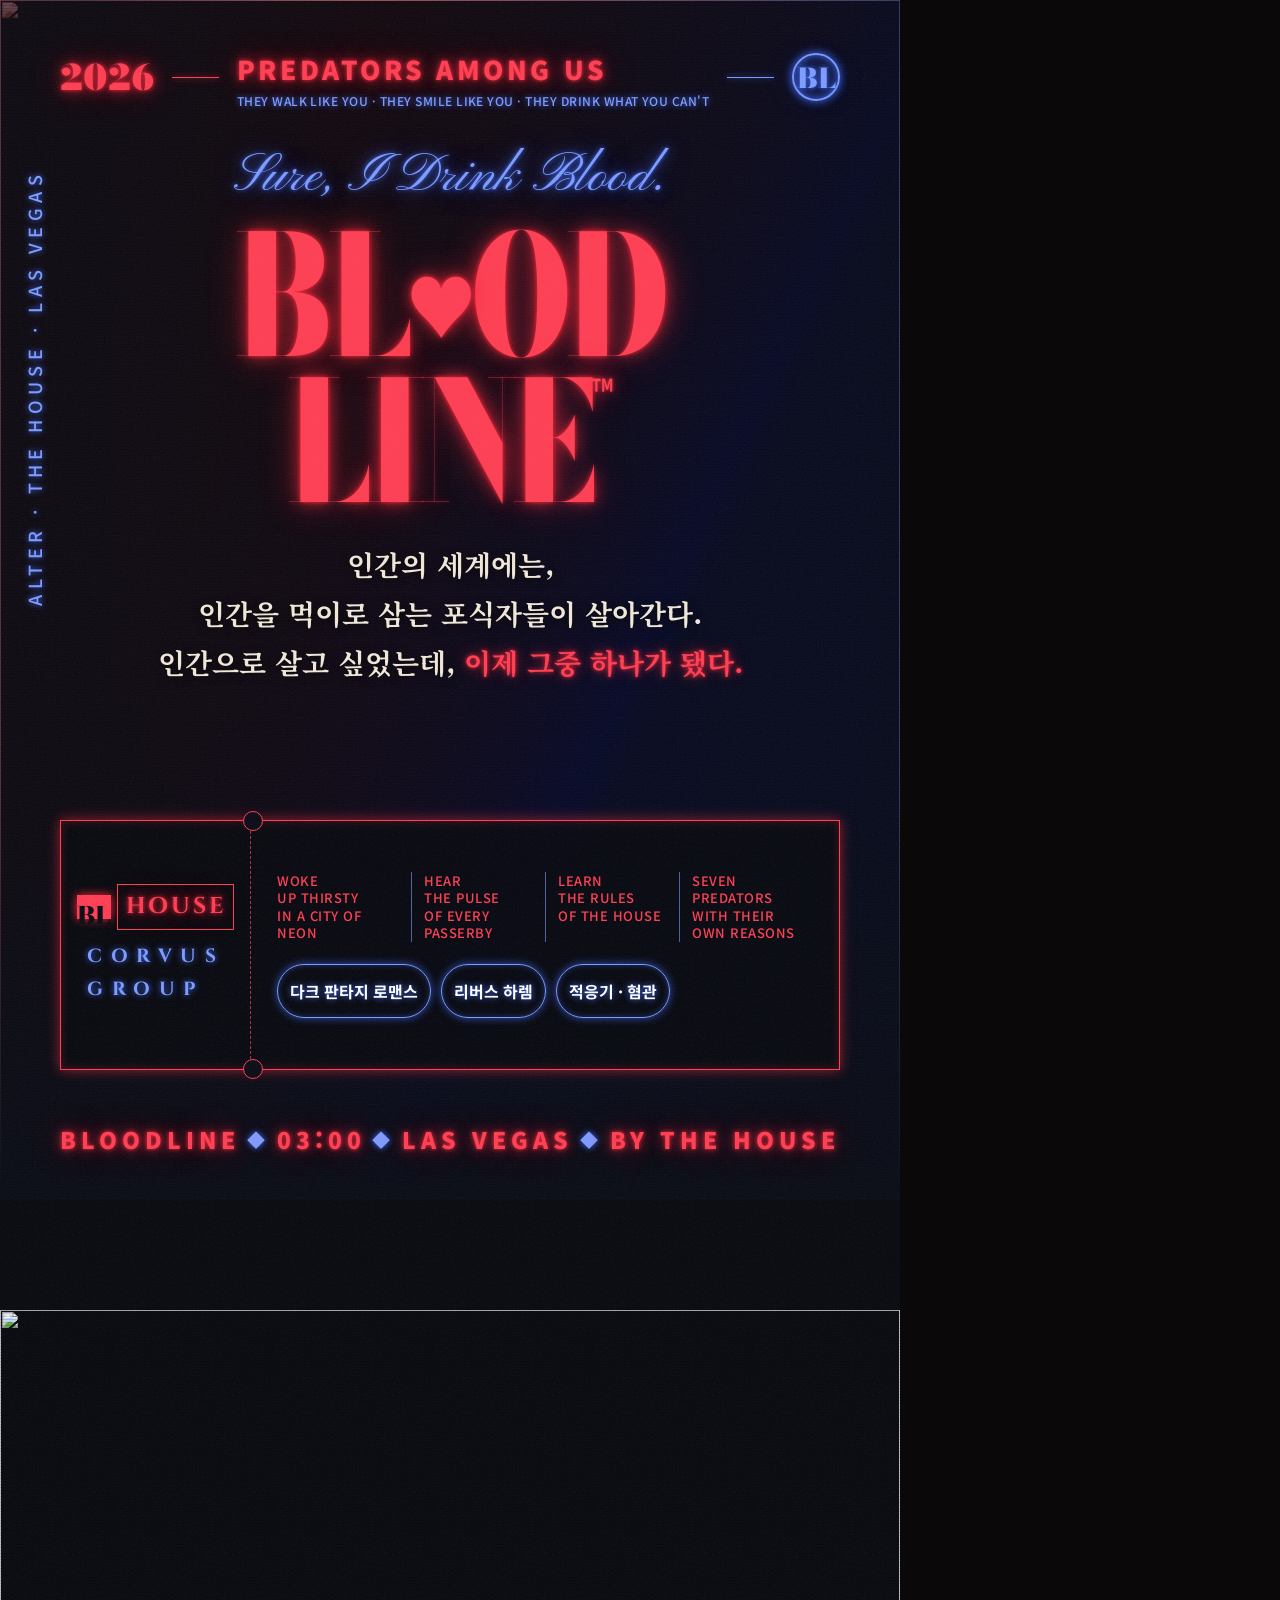
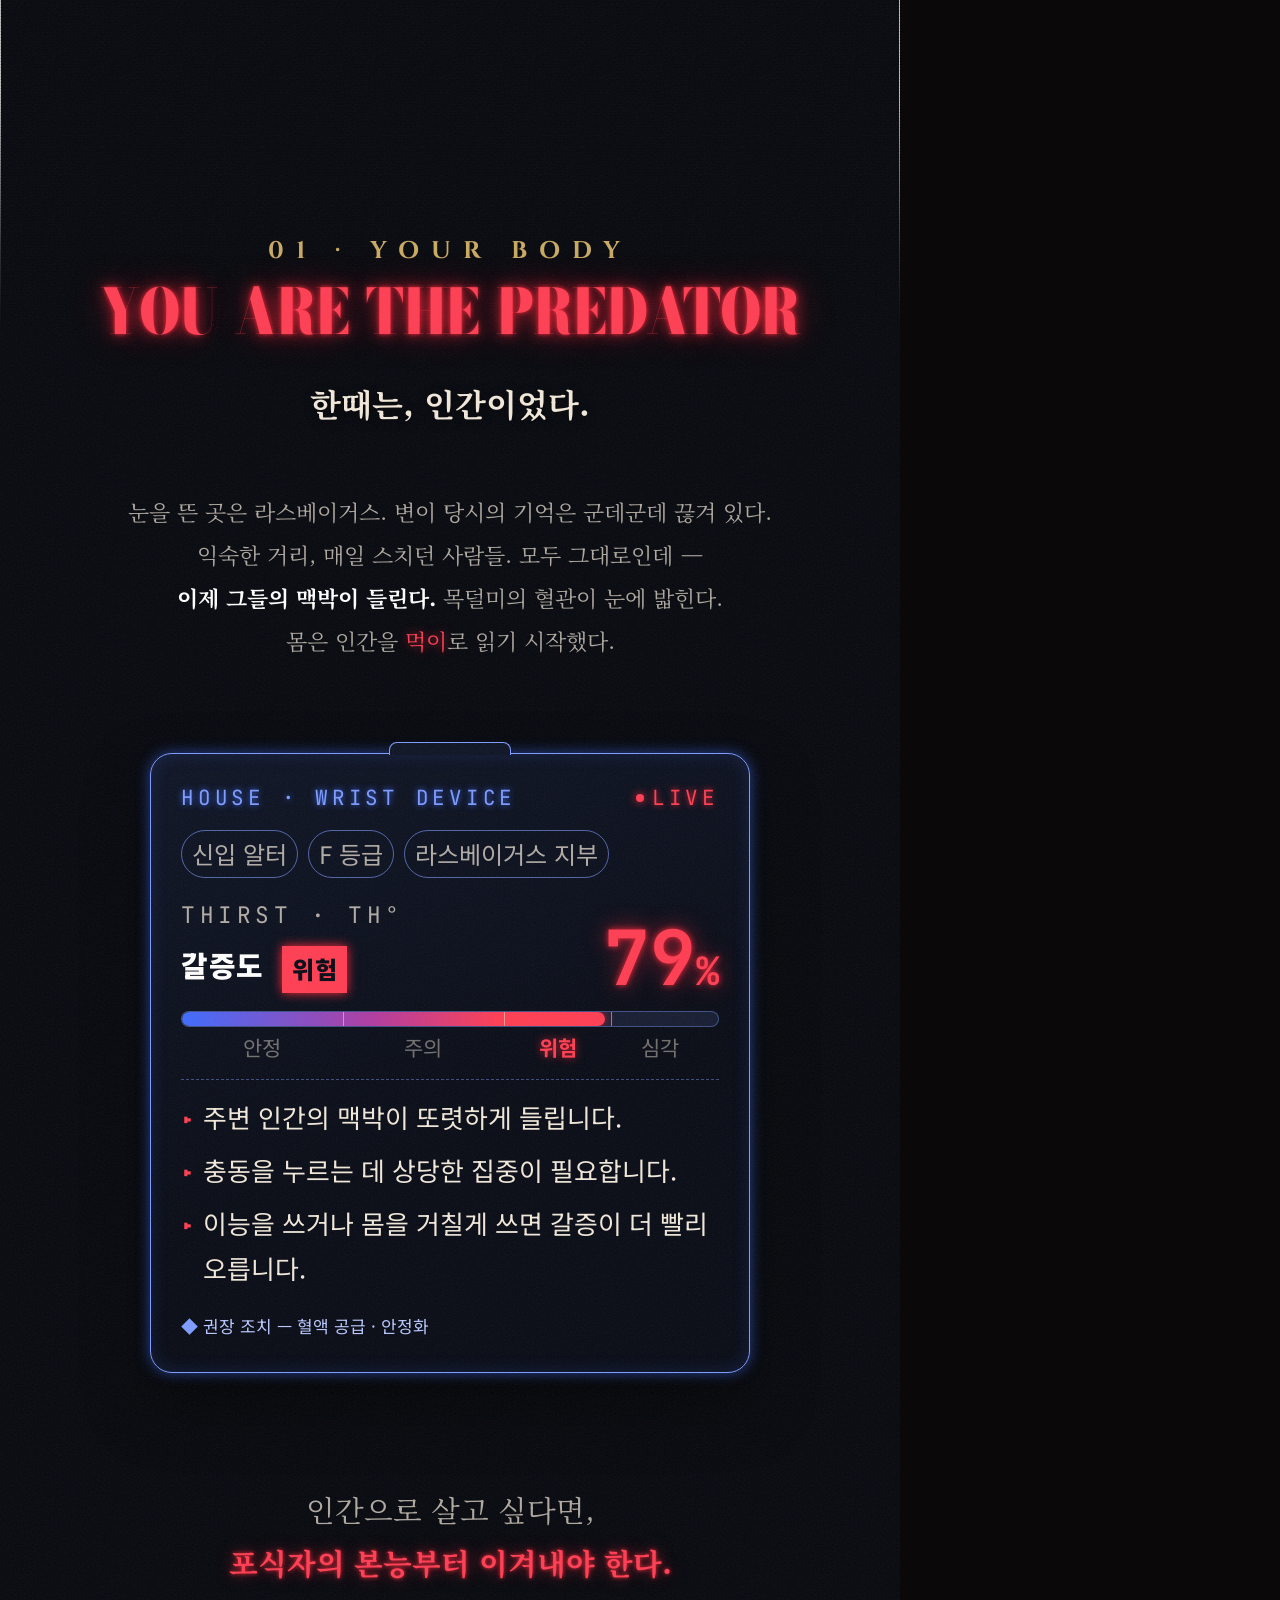
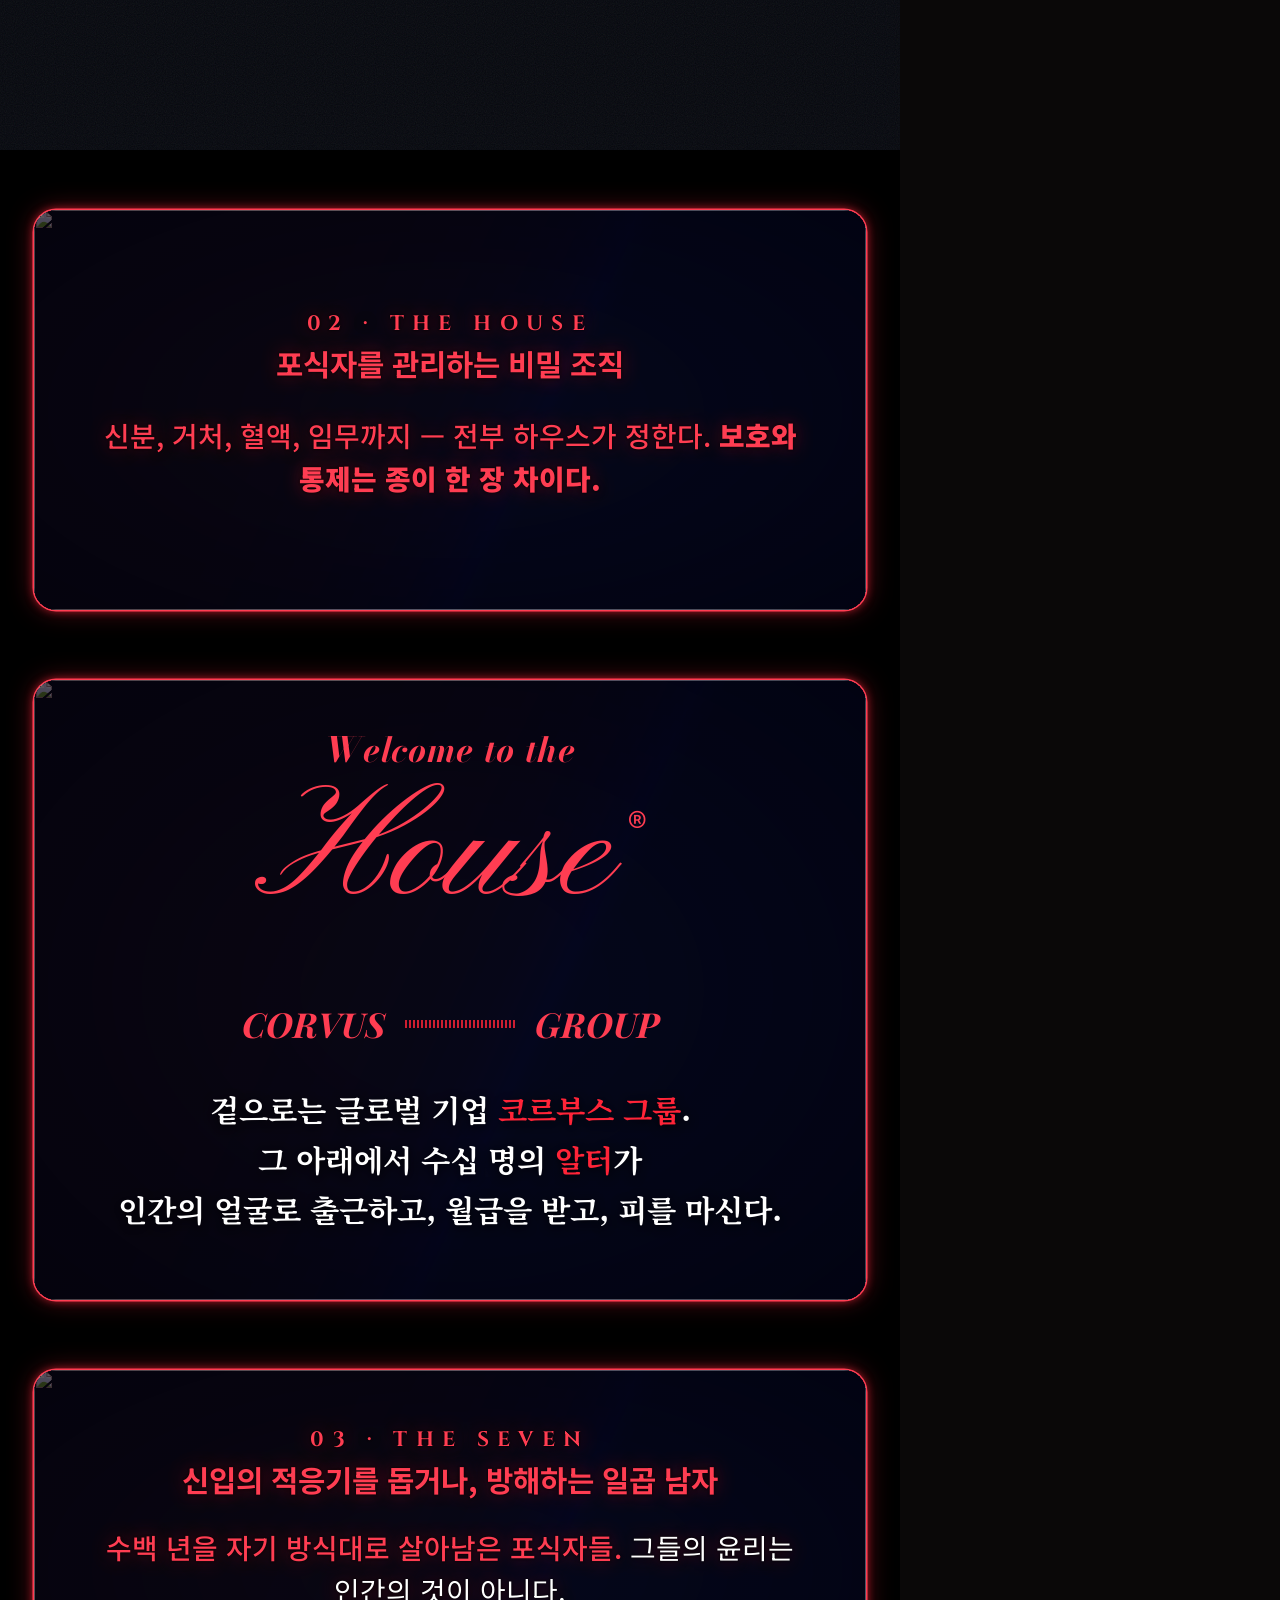
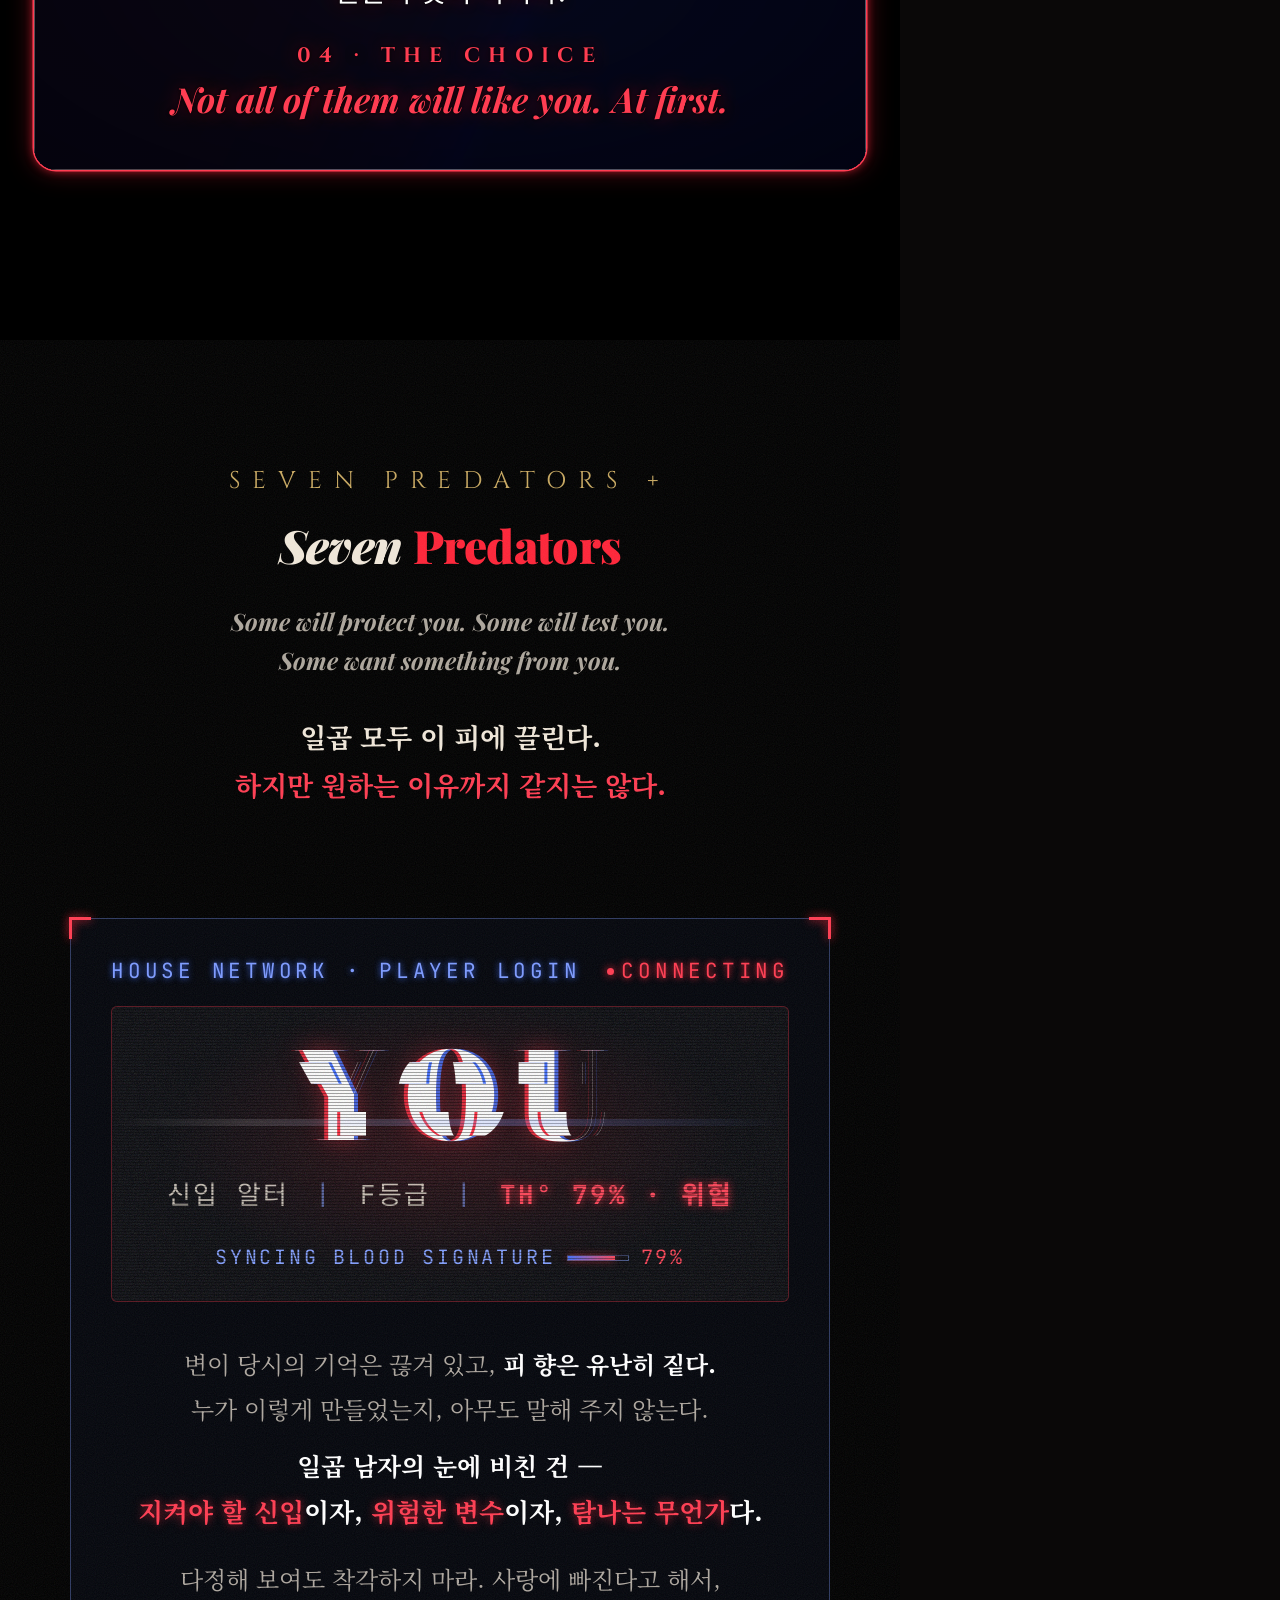
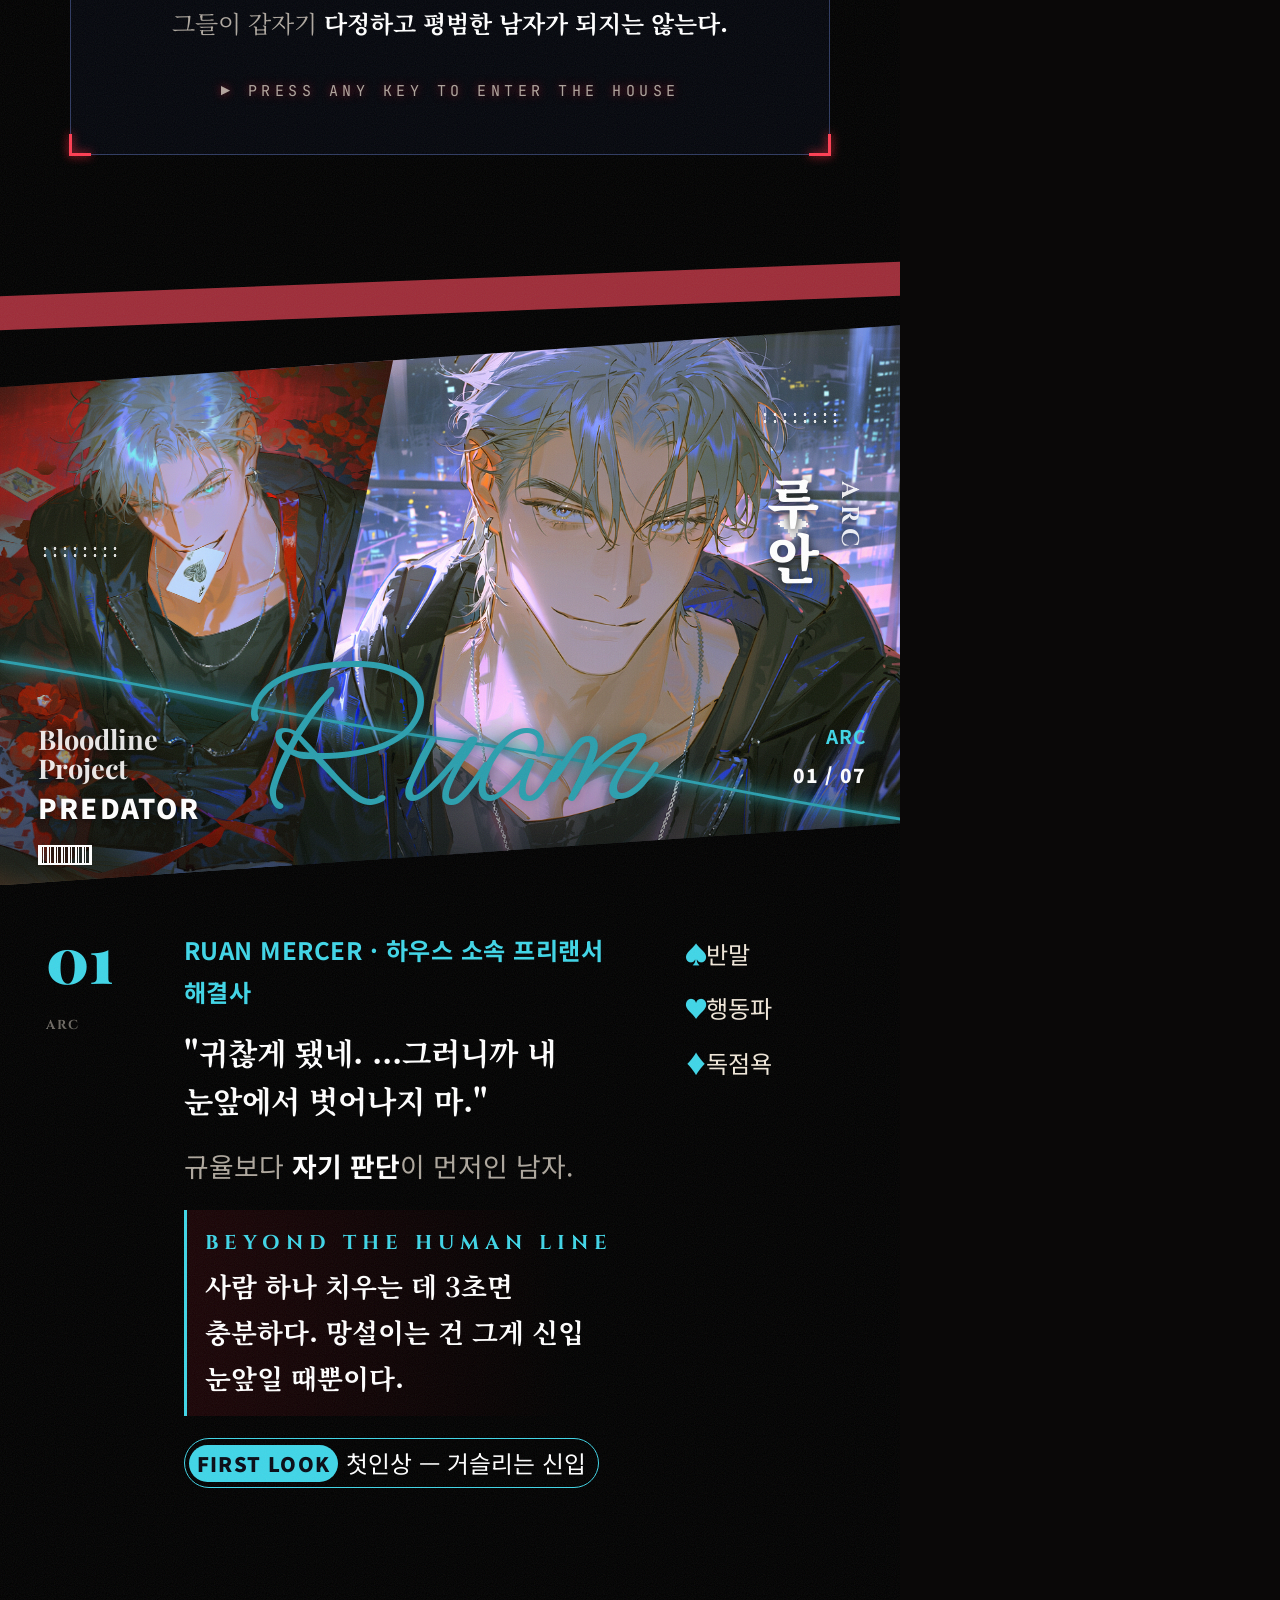
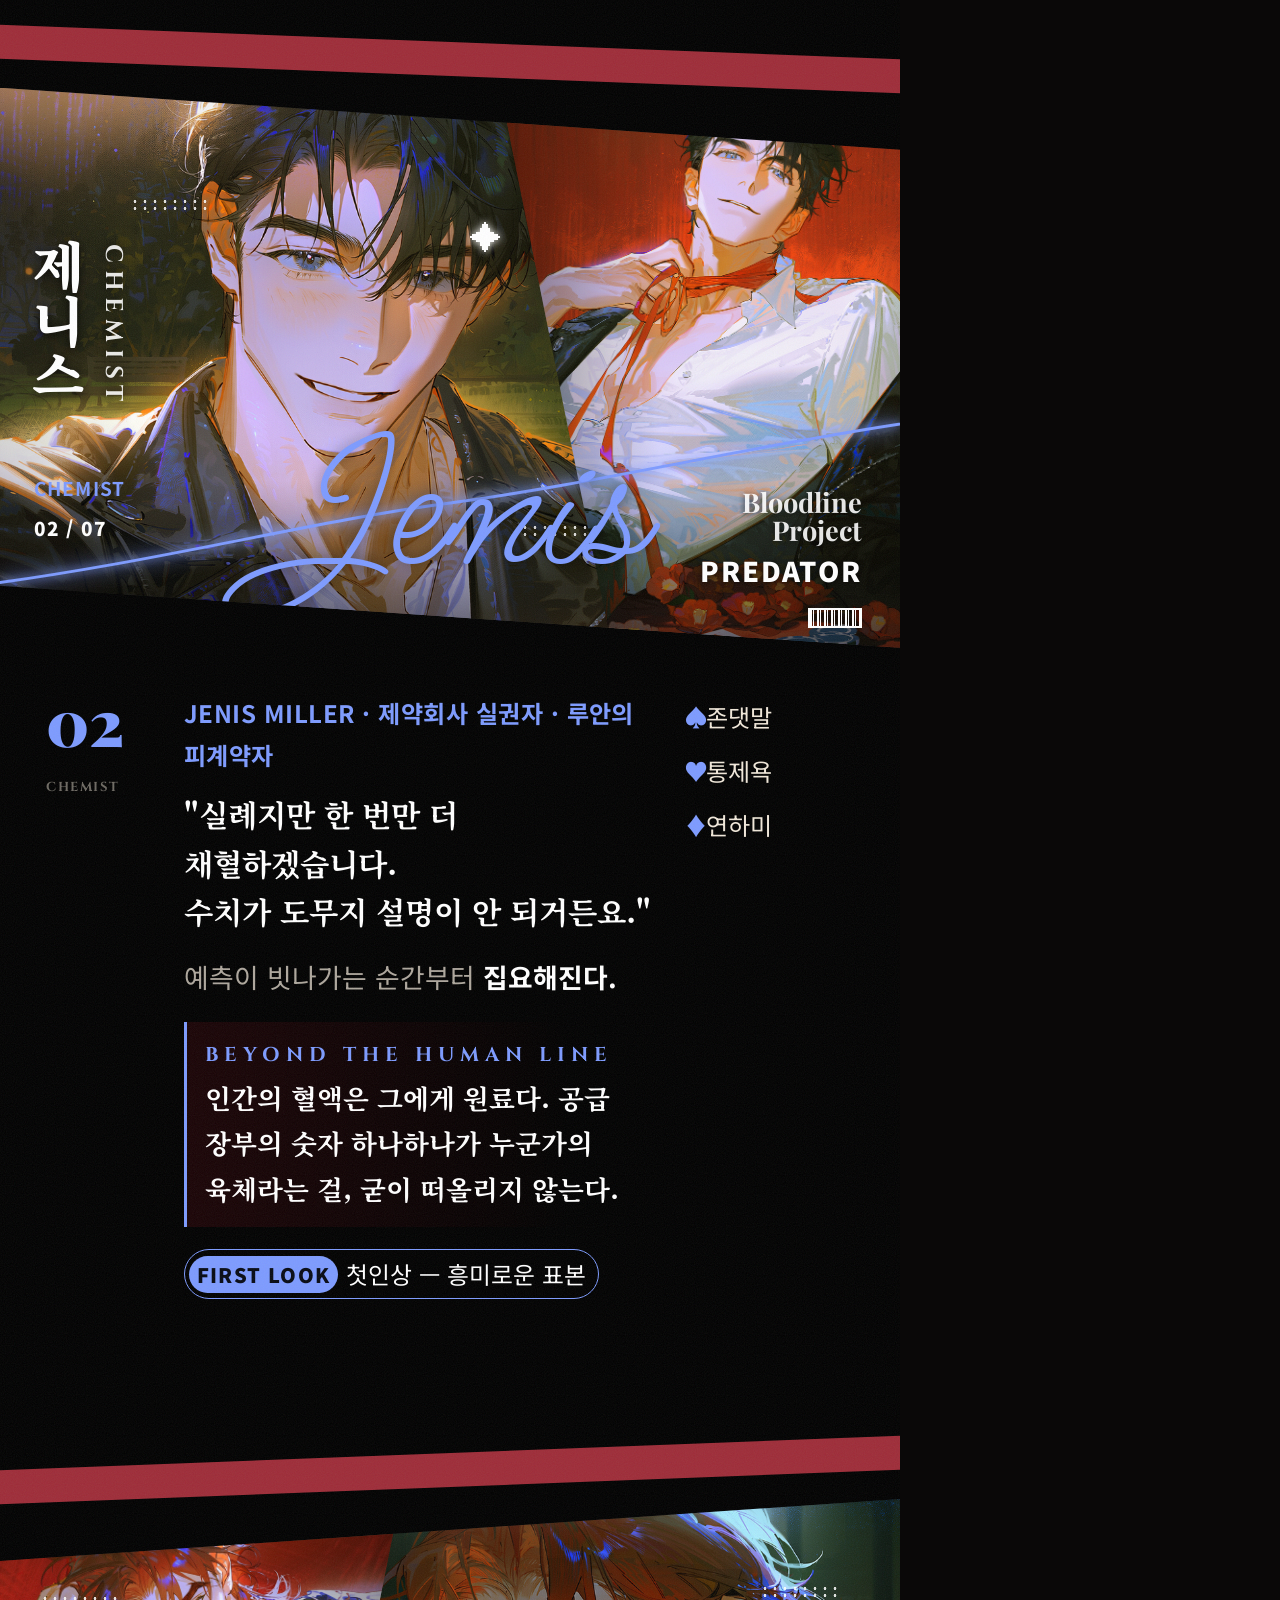
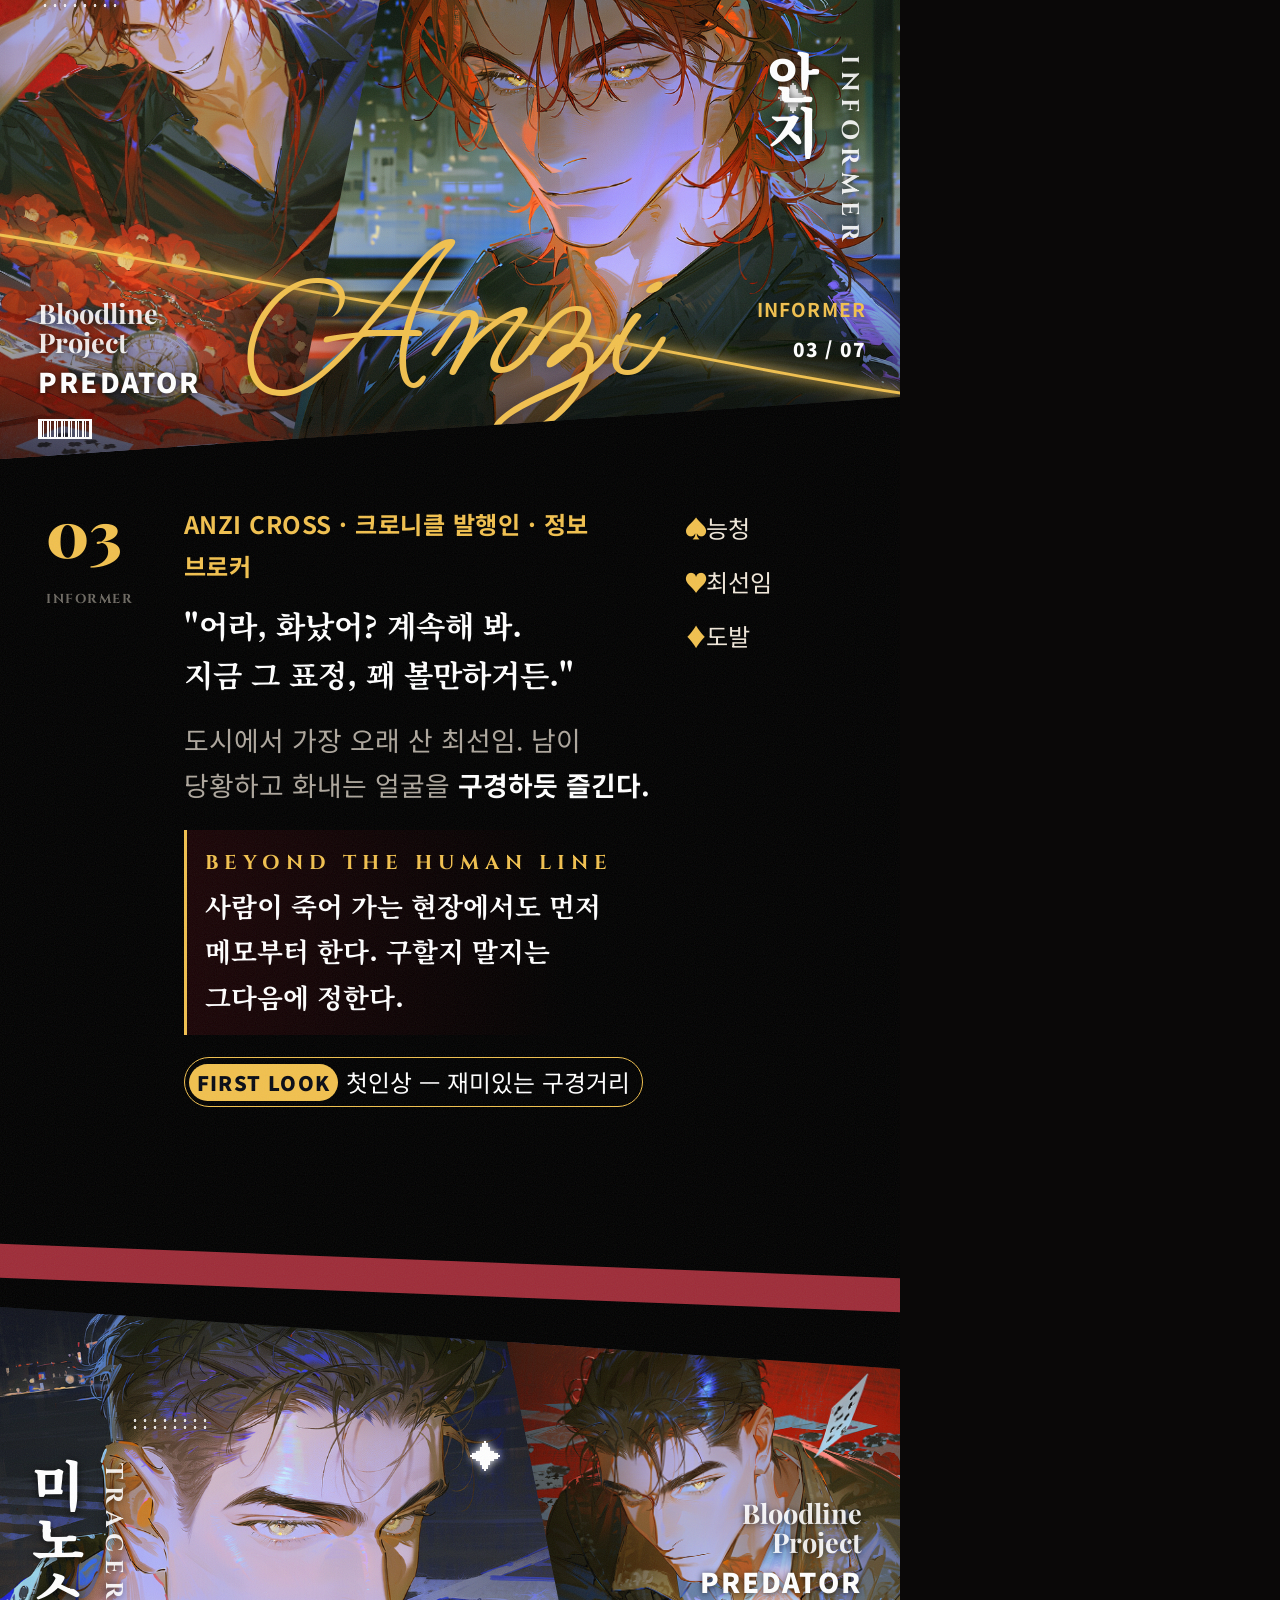
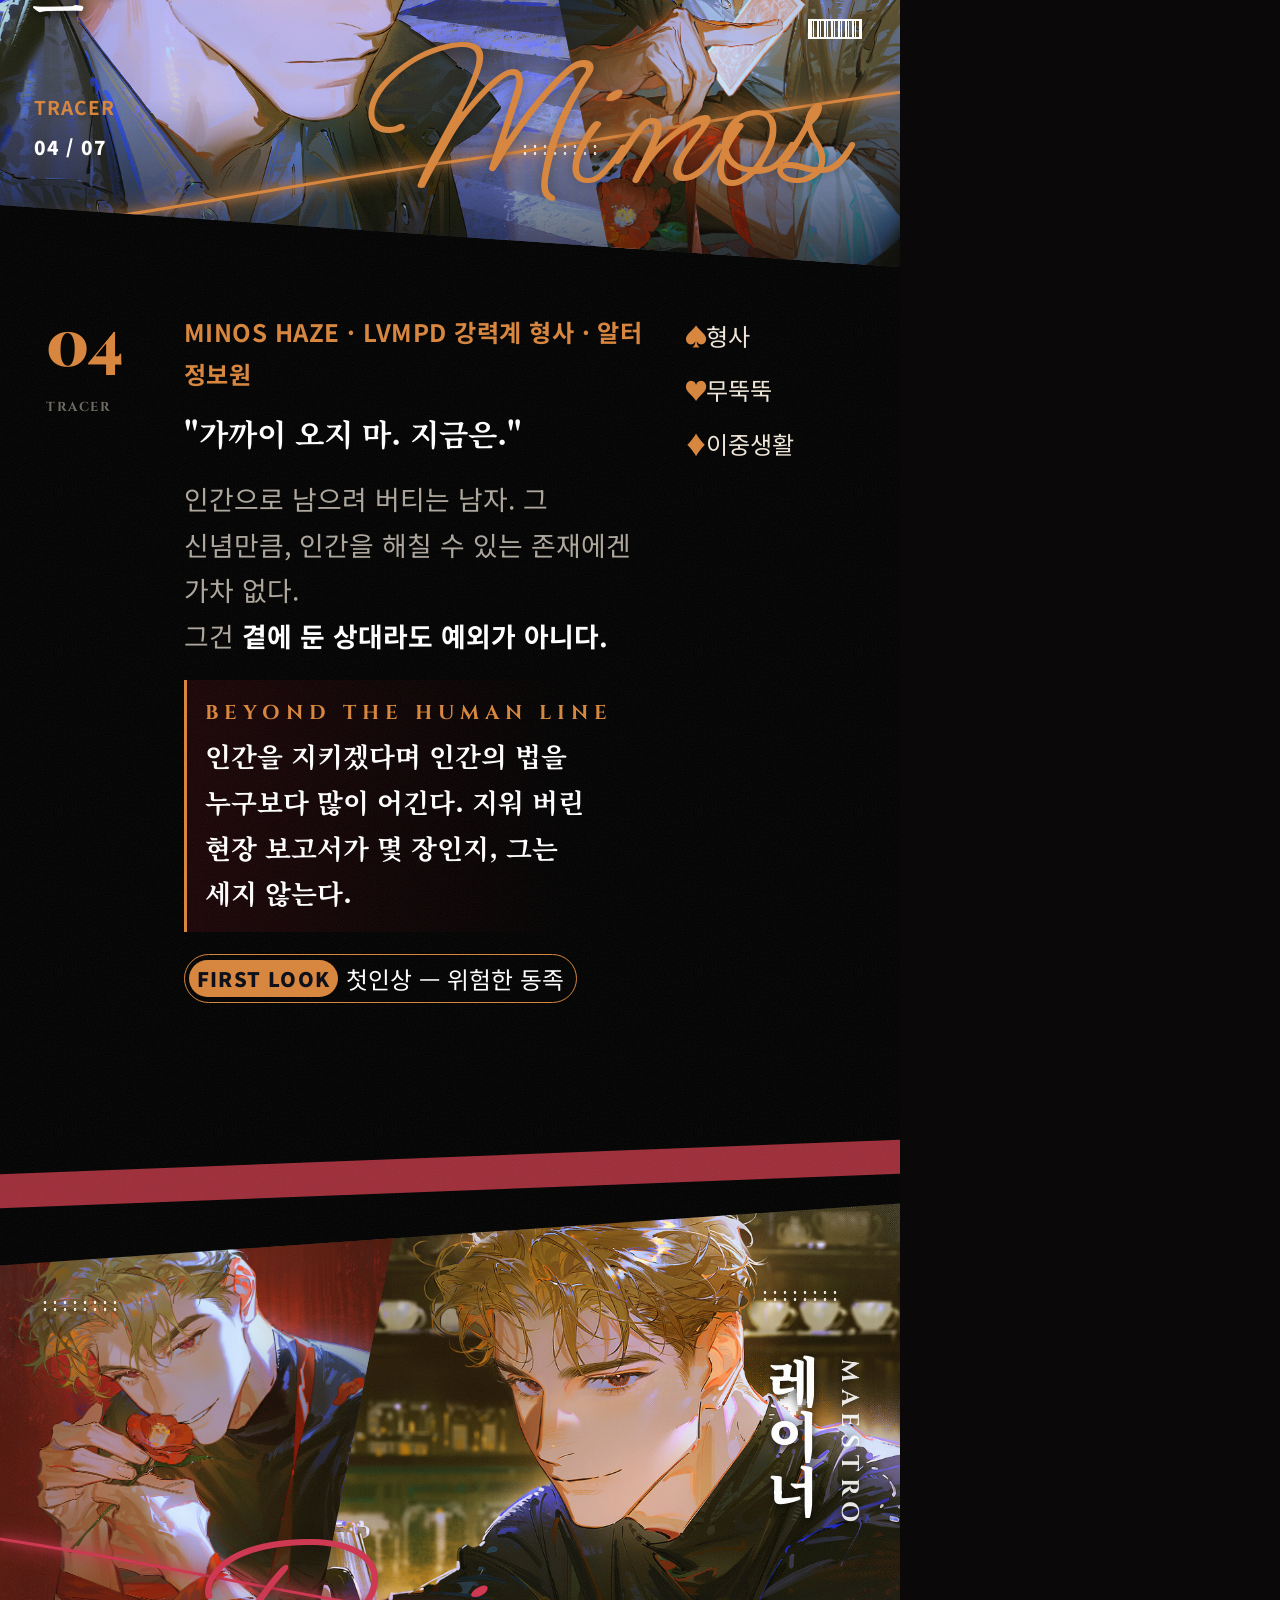
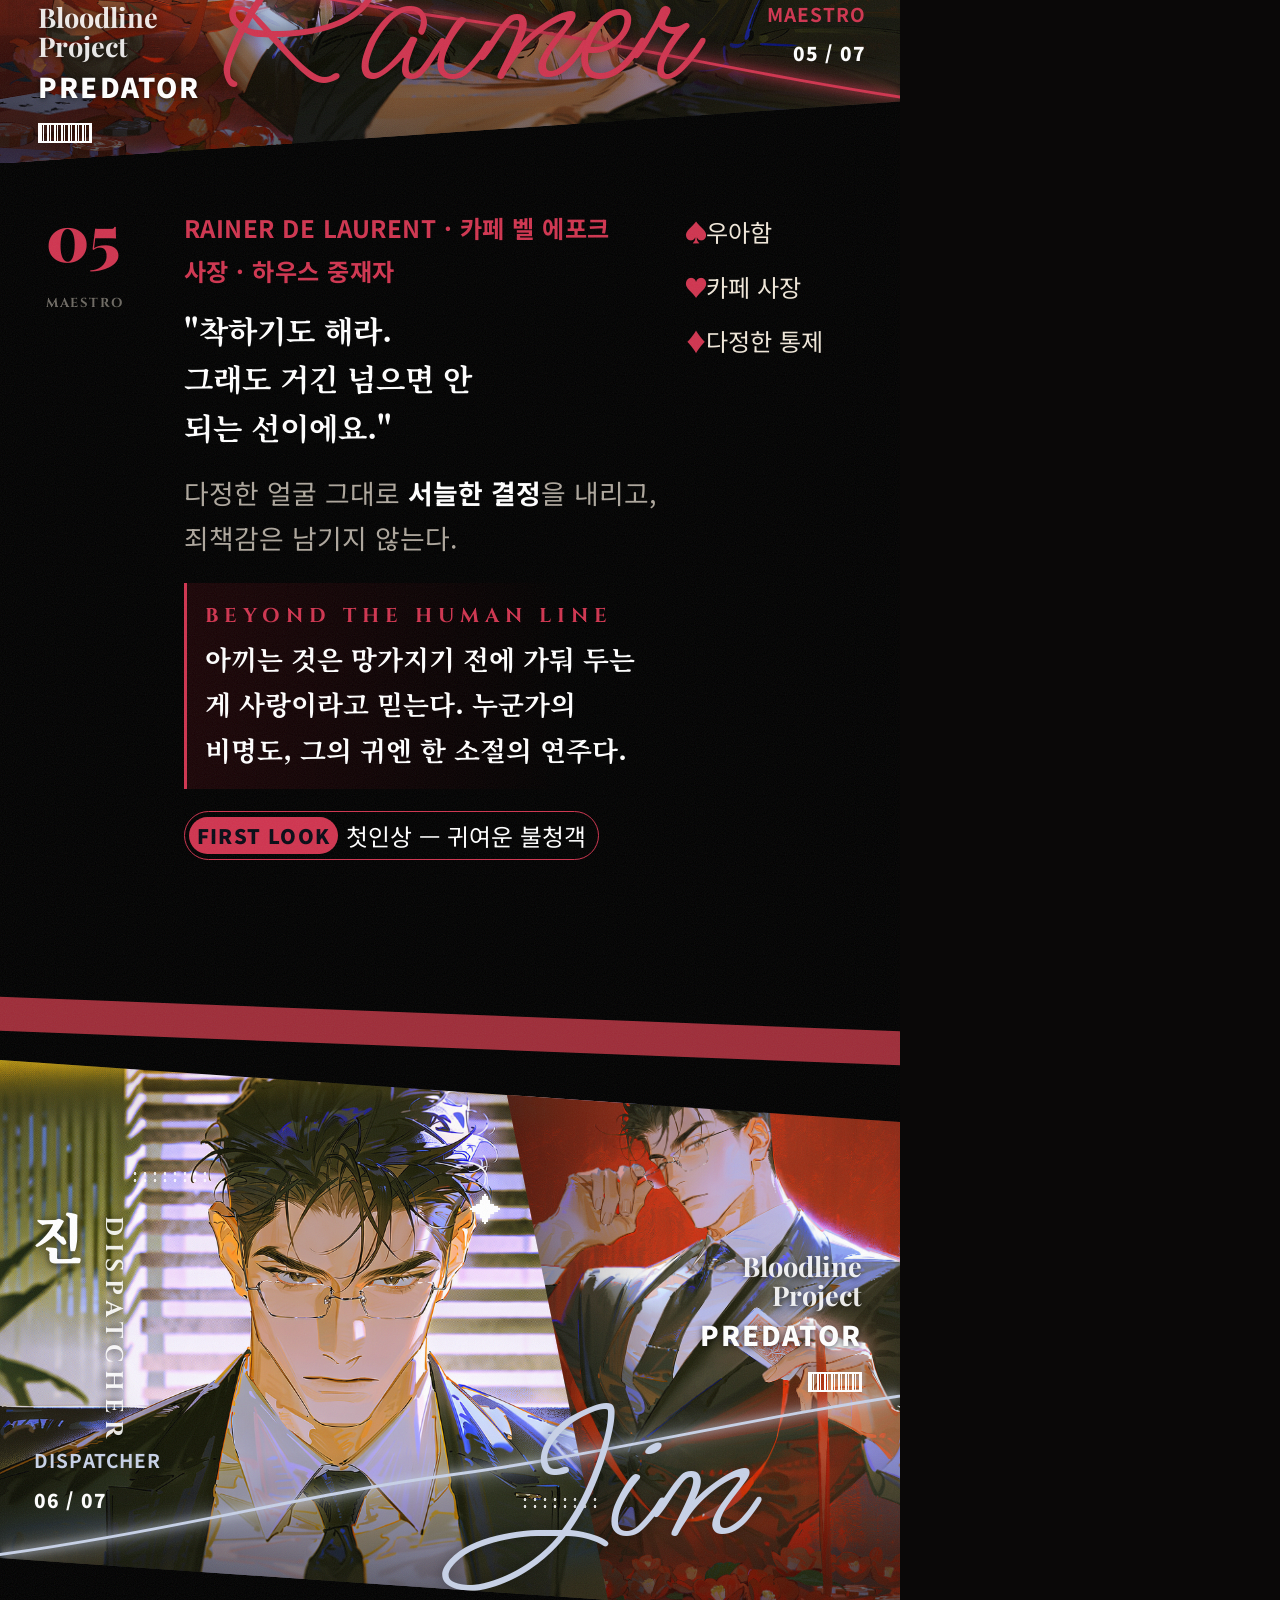
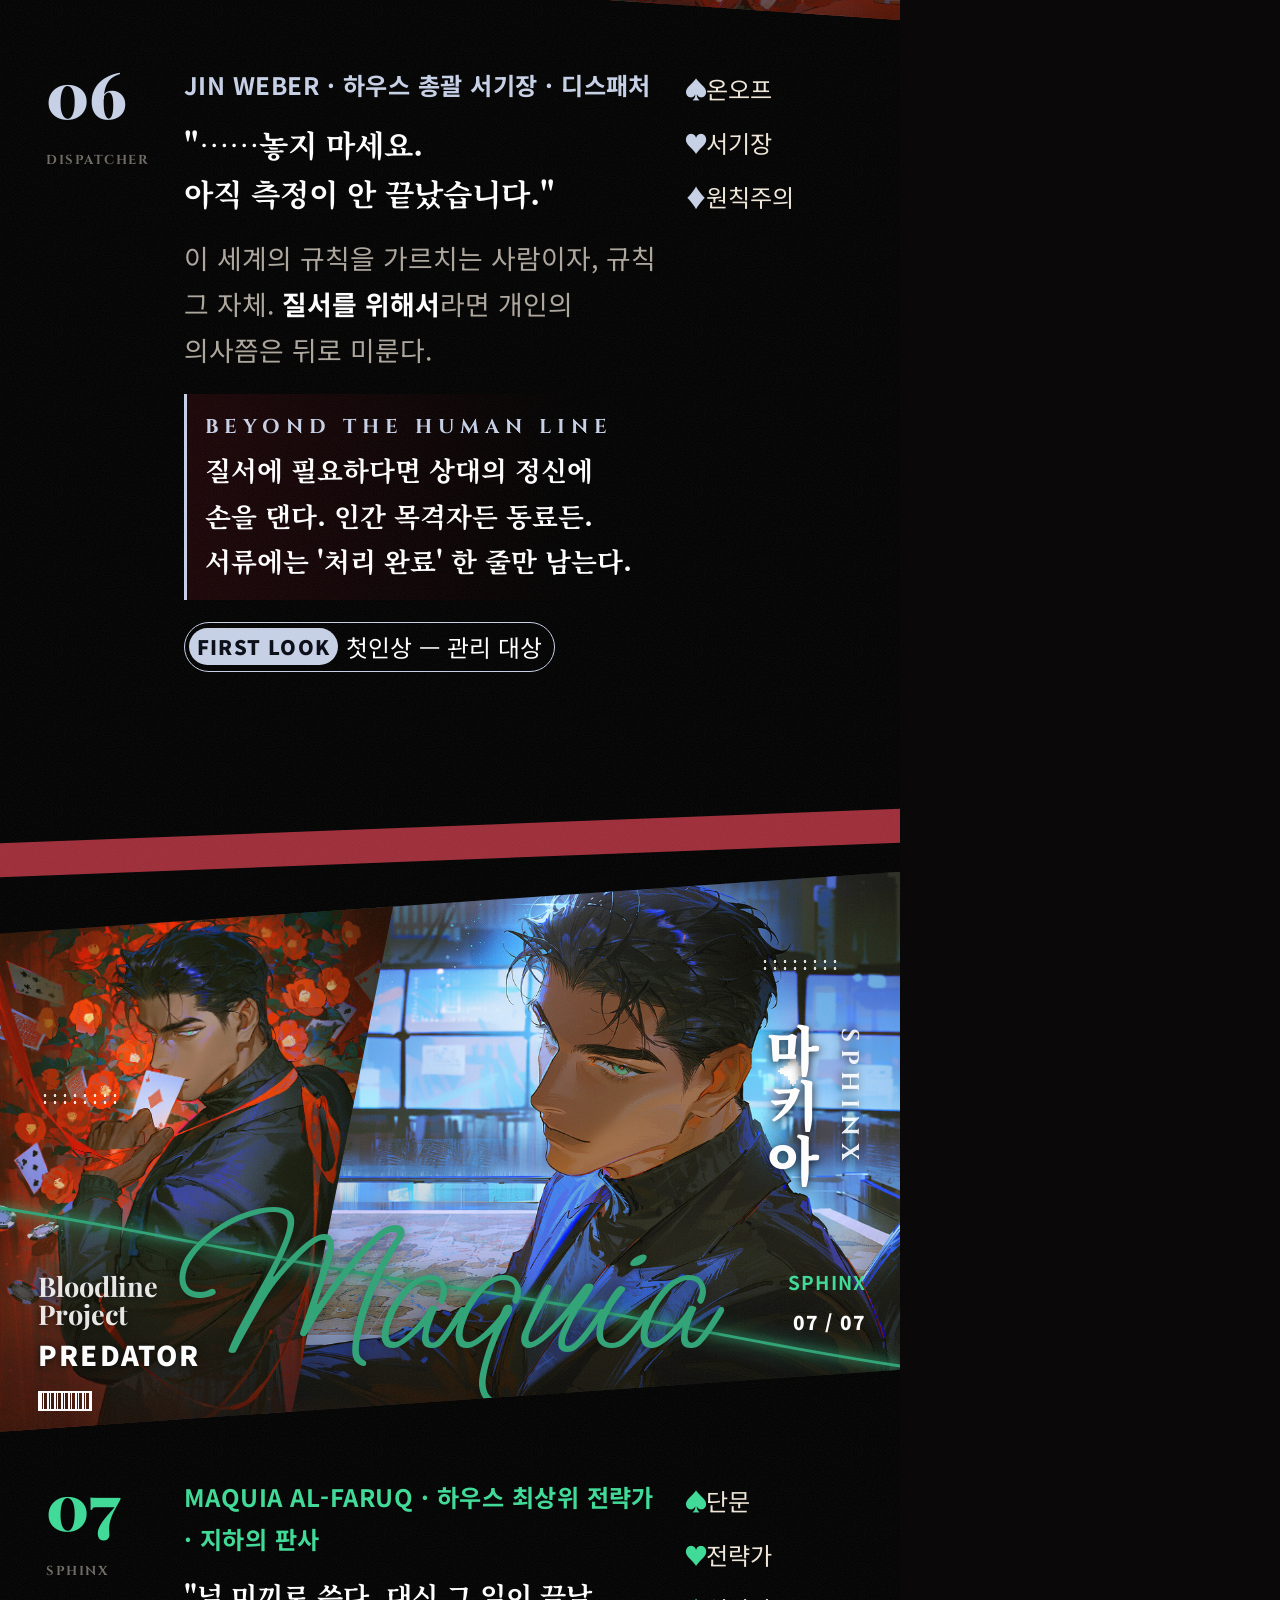
==== info/v5/info-v5.html @ e17f67c5 "info/v5: 급여표 삭제, SURVIVE를 하우스룰 앞으로, 하우스룰 제목 가운데 정렬·배경 그림은 사냥꾼 단락 뒤로, 79%와 SURVIVE 간격 넓힘 Co-Authored-" ====
<!doctype html>
<html lang="ko">
<head>
<meta charset="utf-8">
<meta name="viewport" content="width=900">
<title>Bloodline Info v4</title>
<link rel="preconnect" href="https://fonts.googleapis.com">
<link rel="preconnect" href="https://fonts.gstatic.com" crossorigin>
<link href="https://fonts.googleapis.com/css2?family=Bodoni+Moda:ital,opsz,wght@0,6..96,400;0,6..96,700;0,6..96,900;1,6..96,700&family=Cinzel:wght@400;600;700&family=Cinzel+Decorative:wght@700;900&family=Playfair+Display:ital,wght@0,700;0,900;1,700;1,900&family=Pinyon+Script&family=Ms+Madi&family=Creepster&family=Pirata+One&family=UnifrakturMaguntia&family=Noto+Serif+KR:wght@200;300;400;600;700;900&family=Noto+Sans+KR:wght@300;400;500;700;900&family=JetBrains+Mono:wght@500;700&family=Nanum+Brush+Script&family=Nanum+Myeongjo:wght@400;700&display=swap" rel="stylesheet">
<style>
  /* 가운뎃점이 Noto KR에서 전각처럼 넓어서 좁은 글꼴로 대체 */
  @font-face { font-family: "Dot"; src: local("Arial"), local("Helvetica"); unicode-range: U+00B7; }

  :root {
    --black: #0a0808;
    --navy: #0b1220;
    --neon: #ff2438;
    --red: #b3121f;
    --wine: #9e2c38;
    --wine-deep: #6e1520;
    --blood: #c0141f;
    --gold: #c9a961;
    --gold-hi: #ecd9a6;
    --cream: #f1e8da;
    --cream-dim: rgba(241,232,218,.72);
    --cream-faint: rgba(241,232,218,.45);
    --blue: #3d6bff;
  }
  * { box-sizing: border-box; margin: 0; padding: 0; }
  html, body { width: 900px; }
  body {
    background: var(--black); color: var(--cream);
    font-family: "Dot", "Noto Sans KR", sans-serif; line-height: 1.75;
    word-break: keep-all; overflow-x: hidden;
  }
  img { display: block; }
  section { position: relative; overflow: hidden; }
  .grain::after {
    content: ""; position: absolute; inset: 0; pointer-events: none; opacity: .08; z-index: 20;
    background-image: url("data:image/svg+xml,%3Csvg xmlns='http://www.w3.org/2000/svg' width='160' height='160'%3E%3Cfilter id='n'%3E%3CfeTurbulence type='fractalNoise' baseFrequency='.9' numOctaves='2' stitchTiles='stitch'/%3E%3C/filter%3E%3Crect width='100%25' height='100%25' filter='url(%23n)'/%3E%3C/svg%3E");
  }
  .micro { font-family: "Noto Sans KR", sans-serif; font-weight: 500; font-size: 10px; letter-spacing: .04em; text-transform: uppercase; line-height: 1.2; }
  .eyebrow { font-family: "Cinzel", serif; font-size: 13px; letter-spacing: .5em; color: var(--gold); }
  .h2 { font-family: "Dot", "Noto Serif KR", serif; font-weight: 900; font-size: 40px; line-height: 1.35; letter-spacing: -.015em; }

  /* ============ 1. HERO — 비대칭 네온 사인 + 카지노 티켓 ============ */
  .hero { height: 1000px; background: #070a14; color: #ff3d52; }
  .hero .bg { position: absolute; inset: 0; }
  .hero .bg img { width: 100%; height: 100%; object-fit: cover; object-position: 62% 40%; filter: grayscale(1) contrast(1.15) brightness(.6); }
  .hero .bg .tone-ov { opacity: .8; }
  .hero .bg::after { content: ""; position: absolute; inset: 0;
    background: linear-gradient(90deg, rgba(7,10,20,.94) 0 38%, rgba(7,10,20,.55) 66%, rgba(7,10,20,.78)),
      linear-gradient(0deg, #070a14 0, transparent 30%); }
  .hero .scan { position: absolute; inset: 0; z-index: 2; pointer-events: none; opacity: .3;
    background: repeating-linear-gradient(0deg, rgba(0,0,0,.5) 0 1px, transparent 1px 3px); }
  .hero .layer { position: absolute; inset: 0; z-index: 3; }

  /* 위: 가로 스트립 */
  .hero .strip { position: absolute; left: 60px; right: 60px; top: 46px; display: flex; align-items: center; gap: 18px; }
  .hero .strip .yr { font-family: "Bodoni Moda"; font-weight: 900; font-size: 26px; line-height: 1; }
  .hero .strip .ln { flex: 1; height: 1.5px; background: #ff3d52; box-shadow: 0 0 6px #ff2438; }
  .hero .strip .ln.b { background: #7d9bff; box-shadow: 0 0 6px #3d6bff; }
  .hero .strip .mid b { display: block; font-family: "Noto Sans KR"; font-weight: 900; font-size: 14px; letter-spacing: .14em; }
  .hero .strip .mid span { display: block; font-size: 9px; margin-top: 3px; color: #7d9bff; text-shadow: 0 0 6px #3d6bff; }
  .hero .strip .nv { width: 48px; height: 48px; border-radius: 50%; border: 2px solid #7d9bff; box-shadow: 0 0 10px #3d6bff, inset 0 0 8px #3d6bff;
    display: grid; place-items: center; font-family: "Bodoni Moda"; font-weight: 900; font-size: 17px; }

  .hero .vside { position: absolute; left: 24px; top: 170px; writing-mode: vertical-rl; transform: rotate(180deg); font-size: 9px; letter-spacing: .3em; color: #7d9bff; text-shadow: 0 0 6px #3d6bff; }

  /* 왼쪽 정렬 타이틀 */
  .hero .ttl { position: absolute; left: 0; right: 0; top: 150px; text-align: center; }
  .hero .ttl .small { font-family: "Pinyon Script", cursive; font-size: 54px; line-height: 1; }
  .hero .ttl .big { font-family: "Bodoni Moda", serif; font-weight: 900; font-size: 134px; line-height: .8; letter-spacing: -.045em; transform: scaleY(1.3); transform-origin: top center; }
  .hero .ttl .big.l1 { margin-top: 22px; }
  .hero .ttl .big.l2 { margin-top: 44px; }
  .hero .ttl .big .h { display: inline-block; font-family: "Noto Sans KR"; font-size: .55em; transform: translateY(-.14em) scaleY(.8); }
  .hero .ttl .big sup { font-family: "Noto Sans KR"; font-weight: 500; font-size: 18px; vertical-align: top; letter-spacing: 0; }
  .hero .star { position: absolute; right: 62px; top: 250px; font-size: 22px; color: #7d9bff; text-shadow: 0 0 8px #3d6bff; }
  .hero .notes { position: absolute; right: 62px; top: 296px; text-align: right; font-size: 9px; line-height: 1.5; color: #7d9bff; text-shadow: 0 0 6px #3d6bff; }

  /* 오른쪽: 세로 한글 제목 네온관 */
  .hero .kov { position: absolute; right: 56px; top: 138px; padding: 26px 16px; border: 2px solid #7d9bff; border-radius: 46px;
    box-shadow: 0 0 12px #3d6bff, inset 0 0 12px rgba(61,107,255,.6); background: rgba(5,7,13,.55); }
  .hero .kov b { display: block; writing-mode: vertical-rl; font-family: "Noto Serif KR"; font-weight: 900; font-size: 50px; line-height: 1; letter-spacing: .06em; color: #fff;
    text-shadow: 0 0 3px #fff, 0 0 12px #7d9bff, 0 0 28px #3d6bff; }
  .hero .kov b em { font-style: normal; color: #fff; text-shadow: 0 0 3px #fff, 0 0 12px #ff3d52, 0 0 28px #ff2438; }

  /* 태그라인 */
  .hero .tagl { position: absolute; left: 0; right: 0; top: 552px; text-align: center; }
  .hero .tagl .q { display: block; height: 34px; font-family: "Playfair Display"; font-weight: 900; font-size: 74px; line-height: 1; margin-bottom: 6px; }
  .hero .tagl p { font-family: "Noto Serif KR"; font-weight: 700; font-size: 21px; line-height: 1.75; color: var(--cream); text-shadow: 0 2px 10px #000; }
  .hero .tagl p b { color: #ff3d52; text-shadow: 0 0 4px rgba(255,36,56,.9), 0 0 14px rgba(255,36,56,.6); }

  /* 아래: 카지노 티켓 */
  .hero .ticket { position: absolute; left: 60px; right: 60px; top: 716px; height: 196px; display: grid; grid-template-columns: 190px 1fr;
    background: rgba(5,7,13,.82); border: 1.5px solid #ff3d52; box-shadow: 0 0 12px rgba(255,36,56,.6), inset 0 0 10px rgba(255,36,56,.25); }
  .hero .ticket::before, .hero .ticket::after { content: ""; position: absolute; left: 182px; width: 18px; height: 18px; border-radius: 50%; background: #070a14; border: 1.5px solid #ff3d52; }
  .hero .ticket::before { top: -10px; } .hero .ticket::after { bottom: -10px; }
  .hero .ticket .stub { display: flex; flex-direction: column; align-items: center; justify-content: center; gap: 10px; border-right: 1.5px dashed rgba(255,61,82,.7); }
  .hero .ticket .stub .badge { display: flex; align-items: center; gap: 6px; }
  .hero .ticket .stub .badge i { font-style: normal; display: grid; place-items: center; width: 34px; height: 24px; background: #ff3d52; color: #070a14; font-family: "Bodoni Moda"; font-weight: 900; font-size: 13px; box-shadow: 0 0 10px #ff2438; text-shadow: none; }
  .hero .ticket .stub .badge span { border: 1.5px solid #ff3d52; padding: 2px 8px; font-family: "Cinzel"; font-weight: 700; font-size: 12px; letter-spacing: .12em; }
  .hero .ticket .stub .bl { font-family: "Cinzel"; font-weight: 700; font-size: 10px; letter-spacing: .45em; color: #7d9bff; text-shadow: 0 0 6px #3d6bff; }
  .hero .ticket .main { padding: 22px 26px; display: flex; flex-direction: column; justify-content: space-between; }
  .hero .ticket .cols { display: grid; grid-template-columns: repeat(4, 1fr); font-size: 9.5px; line-height: 1.35; color: #ff3d52; }
  .hero .ticket .cols div { padding: 0 12px; border-left: 1px solid rgba(125,155,255,.6); }
  .hero .ticket .cols div:first-child { border-left: 0; padding-left: 0; }
  .hero .ticket .chips { display: flex; gap: 10px; }
  .hero .ticket .chips span { font-size: 13px; font-weight: 700; padding: 4px 14px; color: #fff; border: 1.5px solid #7d9bff; border-radius: 999px; box-shadow: 0 0 8px rgba(61,107,255,.7), inset 0 0 6px rgba(61,107,255,.4); text-shadow: 0 0 6px #3d6bff; }

  .hero .foot { position: absolute; left: 60px; right: 60px; bottom: 40px; display: flex; justify-content: space-between; align-items: center; font-family: "Noto Sans KR"; font-weight: 900; font-size: 12px; letter-spacing: .22em; }
  .hero .foot i { font-style: normal; font-size: 9px; color: #7d9bff; text-shadow: 0 0 6px #3d6bff; }

  /* ============ 2. POSTER — 네온 액자 ============ */
  /* 공통: 흑백 → 빨강·파랑 듀오톤, 네온 글로우 */
  .tone-ov { position: absolute; inset: 0; mix-blend-mode: color; pointer-events: none;
    background: linear-gradient(115deg, #ff1a2e 0 30%, #2338ff 68%, #0b1460); }
  .duo { filter: grayscale(1) contrast(1.2) brightness(.72); }
  .neon-r { color: #ff3d52; text-shadow: 0 0 4px rgba(255,36,56,.9), 0 0 14px rgba(255,36,56,.7), 0 0 34px rgba(255,36,56,.45); }
  .neon-b { color: #7d9bff; text-shadow: 0 0 4px rgba(61,107,255,.9), 0 0 14px rgba(61,107,255,.7), 0 0 34px rgba(61,107,255,.45); }

  .poster-sec { padding: 110px 0 170px;
    background:
      radial-gradient(ellipse 55% 40% at 22% 30%, rgba(255,36,56,.16), transparent 70%),
      radial-gradient(ellipse 55% 40% at 80% 60%, rgba(61,107,255,.18), transparent 70%),
      linear-gradient(180deg, #0b1220, #080b16); }
  .poster-sec .scan { position: absolute; inset: 0; z-index: 1; pointer-events: none; opacity: .3;
    background: repeating-linear-gradient(0deg, rgba(0,0,0,.5) 0 1px, transparent 1px 3px); }
  .poster-sec .fr { position: absolute; border: 1.5px solid rgba(255,61,82,.75);
    box-shadow: 0 0 8px rgba(255,36,56,.55), inset 0 0 8px rgba(255,36,56,.35); }
  .poster-sec .fr.b { border-color: rgba(125,155,255,.75); box-shadow: 0 0 8px rgba(61,107,255,.6), inset 0 0 8px rgba(61,107,255,.35); }
  .poster-sec .fr.arch { border-radius: 90px 90px 0 0; }
  .frame {
    position: relative; z-index: 3; width: 420px; height: 680px; margin: 0 auto; padding: 18px;
    background: #05070d;
    box-shadow: 0 0 0 2px #ff3d52, 0 0 14px 2px rgba(255,36,56,.7), 0 0 0 12px #0a0f1c, 0 0 0 14px #7d9bff, 0 0 26px 12px rgba(61,107,255,.45), 0 30px 60px rgba(0,0,0,.7); }
  .frame .pic { position: relative; width: 100%; height: 100%; overflow: hidden; }
  .frame .pic img { width: 100%; height: 100%; object-fit: cover; object-position: center 30%; }
  .frame .nub { position: absolute; width: 22px; height: 22px; border: 2px solid #ff3d52; background: #0a0f1c; box-shadow: 0 0 10px rgba(255,36,56,.8); }
  .frame .nub.a { left: -20px; top: -20px; } .frame .nub.b { right: -20px; top: -20px; border-color: #7d9bff; box-shadow: 0 0 10px rgba(61,107,255,.8); }
  .frame .nub.c { left: -20px; bottom: -20px; border-color: #7d9bff; box-shadow: 0 0 10px rgba(61,107,255,.8); } .frame .nub.d { right: -20px; bottom: -20px; }
  .frame .side { position: absolute; top: 50%; width: 12px; height: 46px; transform: translateY(-50%); border: 2px solid #ff3d52; background: #0a0f1c; box-shadow: 0 0 10px rgba(255,36,56,.8); }
  .frame .side.l { left: -19px; } .frame .side.r { right: -19px; border-color: #7d9bff; box-shadow: 0 0 10px rgba(61,107,255,.8); }
  .drip { position: absolute; z-index: 4; left: 50%; top: 470px; width: 5px; height: 380px; transform: translateX(-50%);
    background: linear-gradient(to bottom, rgba(255,61,82,0), #ff3d52 22%, #ff3d52 94%); border-radius: 0 0 6px 6px;
    box-shadow: 0 0 8px rgba(255,36,56,.9), 0 0 22px rgba(255,36,56,.6); }
  .drip::after { content: ""; position: absolute; left: 50%; bottom: -14px; width: 12px; height: 17px; transform: translateX(-50%); border-radius: 50% 50% 50% 50% / 60% 60% 40% 40%; background: #ff3d52; box-shadow: 0 0 12px rgba(255,36,56,.9); }
  .bats { position: absolute; inset: 0; z-index: 5; pointer-events: none; filter: drop-shadow(0 0 4px #ff2438) drop-shadow(0 0 10px rgba(61,107,255,.6)); }
  .redbar { position: absolute; z-index: 5; left: 254px; top: 600px; width: 70px; height: 12px; background: #ff3d52; box-shadow: 0 0 12px rgba(255,36,56,.9); }
  .sig { position: relative; z-index: 3; margin: 0 auto; width: 380px; display: flex; align-items: center; gap: 18px; }
  .sig::before, .sig::after { content: ""; flex: 1; height: 2px; background: #ff3d52; box-shadow: 0 0 8px rgba(255,36,56,.9); }
  .sig::after { background: #7d9bff; box-shadow: 0 0 8px rgba(61,107,255,.9); }
  .sig span { font-family: "Cinzel"; font-weight: 700; font-size: 12px; letter-spacing: .6em; }
  .lockup { position: relative; z-index: 3; text-align: center; margin-top: 48px; }
  .lockup .l1 { font-family: "Bodoni Moda", serif; font-weight: 700; font-size: 40px; letter-spacing: -.01em; line-height: 1; transform: scaleY(1.2); }
  .lockup .l2 { font-family: "Pinyon Script", cursive; font-size: 46px; line-height: 1; margin-top: 4px; }
  .lockup .l3 { font-family: "Bodoni Moda", serif; font-weight: 900; font-size: 100px; line-height: .9; letter-spacing: -.04em; transform: scaleY(1.28); transform-origin: top; margin-top: 2px; }
  .poster-sec .tag { position: relative; z-index: 3; text-align: center; margin-top: 64px; font-family: "Noto Serif KR"; font-weight: 700; font-size: 21px; line-height: 1.75; color: var(--cream); text-shadow: 0 2px 10px #000; }
  .poster-sec .tag b { color: #ff3d52; text-shadow: 0 0 4px rgba(255,36,56,.9), 0 0 14px rgba(255,36,56,.6); }
  .melt { position: absolute; left: 0; right: 0; bottom: -1px; height: 120px; z-index: 6; }

  /* ============ 3. ONLY YOU — 필름 패널 ============ */
  .only { background: #000; padding: 20px 34px 70px; }
  .panel { position: relative; height: 330px; border-radius: 22px; overflow: hidden; background: #070a18; }
  .panel + .panel { margin-top: 30px; }
  .panel.tall { height: 470px; }
  .panel > img { position: absolute; inset: 0; width: 100%; height: 100%; object-fit: cover; filter: grayscale(1) contrast(1.2) brightness(.62); }
  .panel::before { content: ""; position: absolute; inset: 0; z-index: 1; mix-blend-mode: color;
    background: linear-gradient(115deg, #ff1a2e 0 32%, #2338ff 62%, #0b1460); }
  .panel::after { content: ""; position: absolute; inset: 0; z-index: 2;
    background: radial-gradient(ellipse at 50% 50%, rgba(0,0,10,.35) 20%, rgba(0,0,10,.75)); }
  .panel .in { position: absolute; inset: 0; z-index: 3; color: #ff3d52; }
  .panel .ttl, .panel .copy { text-shadow: 0 0 2px #000, 0 0 10px rgba(0,0,0,.95), 0 0 18px rgba(255,36,56,.45); }
  .panel .corner { position: absolute; top: 22px; font-family: "Noto Sans KR"; font-weight: 500; font-size: 42px; letter-spacing: -.02em; line-height: 1; }
  .panel .corner.l { left: 50px; } .panel .corner.r { right: 50px; }
  .panel .corner.bot { top: auto; bottom: 22px; }
  .panel .ttl { position: absolute; left: 0; right: 0; text-align: center; font-family: "Noto Sans KR"; font-weight: 700; font-size: 22px; line-height: 1.35; }
  .panel .ttl small { display: block; font-family: "Cinzel"; font-size: 11px; letter-spacing: .4em; font-weight: 700; margin-bottom: 6px; }
  .panel .ttl.en { font-family: "Playfair Display", serif; font-style: italic; font-weight: 700; font-size: 30px; }
  .panel .ttl.en small { font-style: normal; }
  .panel .copy { position: absolute; left: 50px; right: 50px; text-align: center; font-size: 15px; font-weight: 500; line-height: 1.55; }
  .panel .copy b { font-weight: 900; }
  .panel .script { position: absolute; left: 0; right: 0; top: 96px; text-align: center; font-family: "Pinyon Script", cursive; font-size: 160px; line-height: 1; letter-spacing: -.01em; }
  .panel .script sup { font-family: "Noto Sans KR"; font-size: 34px; vertical-align: top; position: relative; top: 30px; margin-left: 18px; }
  .panel .wel { position: absolute; left: 0; right: 0; top: 40px; text-align: center; font-family: "Bodoni Moda"; font-style: italic; font-weight: 700; font-size: 30px; letter-spacing: .02em; }
  .panel .sub { position: absolute; left: 0; right: 0; top: 314px; display: flex; justify-content: center; align-items: center; gap: 20px; font-family: "Playfair Display"; font-style: italic; font-weight: 700; font-size: 30px; }
  .panel .sub i { width: 110px; height: 8px; background: repeating-linear-gradient(90deg, var(--neon) 0 2px, transparent 2px 4px); opacity: .8; }
  .panel .lead { position: absolute; left: 0; right: 0; top: 364px; text-align: center; font-family: "Noto Serif KR"; font-weight: 700; font-size: 19px; line-height: 1.65; color: #fff; text-shadow: 0 2px 10px #000; }
  .panel .lead em { font-style: normal; color: var(--neon); }

  /* ============ 4. SEVEN — 사선 배너 ============ */
  .seven { background: #000; padding: 40px 0 50px; }
  .seven .head { text-align: center; padding: 30px 60px 0; }
  .seven .head .h2 em { font-style: normal; color: var(--neon); }
  .seven .head p { margin-top: 14px; font-size: 16px; color: var(--cream-dim); }
  .seven .head p.en { font-family: "Playfair Display", serif; font-style: italic; font-weight: 700; font-size: 19px; line-height: 1.6; color: var(--cream-dim); }
  .bn { position: relative; margin-top: 70px; }
  .bn .band { position: absolute; left: -40px; right: -40px; top: -46px; height: 34px; background: var(--wine); transform: skewY(-2.2deg); }
  .bn.rv .band { transform: skewY(2.2deg); }
  .bn .art { position: relative; height: 560px; overflow: hidden; background: #101216;
    clip-path: polygon(0 62px, 100% 0, 100% calc(100% - 62px), 0 100%); }
  .bn.rv .art { clip-path: polygon(0 0, 100% 62px, 100% 100%, 0 calc(100% - 62px)); }
  .bn .face { position: absolute; top: 0; bottom: 0; right: 0; width: 640px; }
  .bn .face img { width: 100%; height: 100%; object-fit: cover; filter: grayscale(.45) contrast(1.1) brightness(.82); }
  .bn .fig { position: absolute; z-index: 2; top: 0; bottom: 0; left: 0; width: 400px; clip-path: polygon(0 0, 100% 0, 72% 100%, 0 100%); }
  .bn .fig img { width: 100%; height: 100%; object-fit: cover; object-position: center 12%; filter: grayscale(.45) contrast(1.1) brightness(.82); }
  .bn .fig::after { content: ""; position: absolute; inset: 0; z-index: 2; background: linear-gradient(90deg, transparent 60%, rgba(0,0,0,.45)); }
  .bn.rv .face { right: auto; left: 0; }
  .bn.rv .fig { left: auto; right: 0; clip-path: polygon(0 0, 100% 0, 100% 100%, 28% 100%); }
  .bn.rv .fig::after { background: linear-gradient(-90deg, transparent 60%, rgba(0,0,0,.45)); }
  /* 두 장을 하나로 합친 뒤 한 번에 듀오톤 — 배너 전체에 빨강→파랑 한 장 */
  .bn .tone { position: absolute; inset: 0; z-index: 3; mix-blend-mode: color; pointer-events: none; opacity: .55;
    background: linear-gradient(115deg, #ff1a2e 0 28%, #2338ff 70%, #0b1460); }
  .bn.rv .tone { background: linear-gradient(-115deg, #ff1a2e 0 28%, #2338ff 70%, #0b1460); }
  .bn .vig { position: absolute; inset: 0; z-index: 3; pointer-events: none;
    background: radial-gradient(ellipse at 55% 40%, rgba(0,0,10,.05) 30%, rgba(0,0,10,.55)); }
  .bn .shade { position: absolute; inset: 0; z-index: 3; background: linear-gradient(0deg, rgba(0,0,0,.7), transparent 38%); }
  .bn .ink { position: absolute; inset: 0; z-index: 4; width: 100%; height: 100%; pointer-events: none; }
  .bn .logo { position: absolute; z-index: 6; top: 86px; left: 38px; color: #fff; text-shadow: 0 1px 6px rgba(0,0,0,.8); }
  .bn.rv .logo { left: auto; right: 38px; text-align: right; top: 100px; }
  /* 전신 컷 얼굴을 가리는 캐릭터는 로고를 얼굴 아래·사선 줄 위로 */
  .bn .logo.low, .bn.rv .logo.low { top: 192px; }
  .bn .logo .a { font-family: "Playfair Display"; font-size: 17px; line-height: 1.05; font-weight: 700; opacity: .9; }
  .bn .logo .b { font-family: "Noto Sans KR"; font-weight: 900; font-size: 17px; letter-spacing: .08em; margin-top: 2px; }
  .bn .logo .bc { display: inline-block; margin-top: 10px; width: 54px; height: 20px; background: repeating-linear-gradient(90deg, #fff 0 2px, transparent 2px 3px, #fff 3px 4px, transparent 4px 7px); border: 2px solid #fff; }
  .bn .dots { position: absolute; z-index: 6; width: 80px; height: 14px; background-image: radial-gradient(circle, rgba(255,255,255,.85) 1.2px, transparent 1.6px); background-size: 10px 7px; }
  .bn .script { position: absolute; z-index: 7; left: 0; right: 0; bottom: 34px; text-align: center; font-family: "Ms Madi", cursive; font-size: 200px; line-height: 1; color: var(--ac); letter-spacing: .02em;
    text-shadow: 0 0 14px rgba(0,0,0,.4); }
  .bn .vname { position: absolute; z-index: 7; top: 210px; right: 110px; display: flex; gap: 8px; align-items: flex-start; color: #fff; text-shadow: 0 2px 10px rgba(0,0,0,.9); }
  .bn.rv .vname { right: auto; left: 110px; }
  .bn .vname.side { right: 30px; top: 150px; }
  .bn.rv .vname.side { right: auto; left: 30px; }
  .bn.rv .vname.side ~ .corner-tag { bottom: 100px; }
  .bn .vname b { writing-mode: vertical-rl; font-family: "Noto Serif KR"; font-weight: 900; font-size: 54px; line-height: 1; letter-spacing: .02em; }
  .bn .vname span { writing-mode: vertical-rl; font-family: "Cinzel"; font-weight: 700; font-size: 13px; letter-spacing: .28em; opacity: .9; padding-top: 6px; }
  .bn .corner-tag { position: absolute; z-index: 7; bottom: 90px; right: 34px; text-align: right; font-family: "Noto Sans KR"; font-weight: 900; font-size: 10px; letter-spacing: .06em; line-height: 2.1; color: #fff; }
  .bn .corner-tag b { color: var(--ac); }
  .bn.rv .corner-tag { right: auto; left: 34px; text-align: left; bottom: 150px; }
  .bn .sparkle { position: absolute; z-index: 7; color: #fff; font-size: 20px; text-shadow: 0 0 8px #fff; }

  .bn .info { position: relative; display: grid; grid-template-columns: 110px 1fr 170px; gap: 22px; align-items: start; padding: 26px 46px 6px; }
  .bn .info .no { font-family: "Playfair Display"; font-weight: 900; font-size: 64px; line-height: .9; color: var(--ac); }
  .bn .info .no small { display: block; font-family: "Cinzel"; font-weight: 700; font-size: 11px; letter-spacing: .3em; color: var(--cream-faint); margin-top: 10px; }
  .bn .info .role { font-size: 13px; font-weight: 700; letter-spacing: .02em; color: var(--ac); }
  .bn .info .q { margin-top: 6px; font-family: "Noto Serif KR"; font-weight: 700; font-size: 19px; line-height: 1.6; color: #fff; }
  .bn .info .q.one { white-space: nowrap; font-size: 17px; margin-right: -190px; position: relative; z-index: 1; }
  .bn .info.one .tags { padding-top: 62px; }
  .bn .info .d { margin-top: 10px; font-size: 14.5px; line-height: 1.7; color: var(--cream-dim); }
  .bn .info .d b { color: #fff; font-weight: 700; }
  .bn .info .tags { display: grid; gap: 7px; padding-top: 4px; }
  .bn .info .tags span { font-size: 13px; color: var(--cream); display: flex; gap: 8px; align-items: center; }
  .bn .info .tags i { font-style: normal; color: var(--ac); width: 14px; text-align: center; }

  /* ============ 5. THE NIGHT — 네온 콜라주 + 규칙 ============ */
  .night { background: #070a14; padding: 0; }
  .collage { position: relative; height: 860px; overflow: hidden;
    background: radial-gradient(ellipse 50% 40% at 20% 40%, rgba(255,36,56,.14), transparent 70%), radial-gradient(ellipse 50% 40% at 85% 30%, rgba(61,107,255,.16), transparent 70%), #070a14; }
  .collage > .tone-ov { z-index: 6; }
  .flyer { position: absolute; left: -20px; top: 70px; width: 560px; height: 640px; transform: rotate(-2deg); overflow: hidden;
    background: #05070d; box-shadow: 0 0 0 2px #ff3d52, 0 0 18px rgba(255,36,56,.6), 0 20px 40px rgba(0,0,0,.8); }
  .flyer > img { position: absolute; inset: 0; width: 100%; height: 100%; object-fit: cover; opacity: .32; }
  .flyer::before { content: ""; position: absolute; inset: 0; background: linear-gradient(180deg, rgba(5,7,13,.55), rgba(5,7,13,.35) 45%, rgba(5,7,13,.85) 80%); }
  /* 네온관처럼 흰 심 + 색 번짐 — 콜라주 듀오톤 위에서도 읽히게 */
  .flyer .ht .a, .flyer .ht .b { color: #fff; }
  .flyer .side { color: #fff !important; text-shadow: 0 0 6px #ff2438, 0 0 14px #ff2438 !important; }
  .flyer .ht .a { text-shadow: 0 0 3px #fff, 0 0 10px #7d9bff, 0 0 22px #3d6bff, 0 0 44px #2338ff; }
  .flyer .ht .b { text-shadow: 0 0 3px #fff, 0 0 12px #ff3d52, 0 0 28px #ff2438, 0 0 60px #ff2438; }
  .flyer .ht { position: absolute; left: 34px; top: 70px; line-height: .86; transform: rotate(-6deg); transform-origin: left top; }
  .flyer .ht .a { display: block; font-family: "Pinyon Script", cursive; font-size: 72px; line-height: 1; margin-left: 6px; }
  .flyer .ht .b { display: block; font-family: "Bodoni Moda", serif; font-weight: 900; font-size: 128px; letter-spacing: -.04em; transform: scaleY(1.25); transform-origin: top; margin-top: 4px; }
  .flyer .side { position: absolute; left: 36px; top: 350px; font-family: "Noto Sans KR"; font-weight: 700; font-size: 12px; line-height: 1.3; letter-spacing: .1em; }
  .flyer .ko, .flyer-top .ko { position: absolute; left: 34px; top: 420px; width: 430px; font-family: "Noto Sans KR"; font-weight: 900; font-size: 30px; line-height: 1.3; color: #fff; letter-spacing: -.02em; text-shadow: 0 2px 12px #000; }
  .flyer .ko em { font-style: normal; visibility: hidden; }
  .flyer-top { position: absolute; left: -20px; top: 70px; width: 560px; height: 640px; transform: rotate(-2deg); z-index: 7; pointer-events: none; }
  .flyer-top .ko { color: transparent !important; text-shadow: none !important; }
  .flyer-top .ko::after { color: transparent !important; }
  .flyer-top .ko em { font-style: normal; color: #a99cff; text-shadow: 0 0 4px rgba(124,108,255,.95), 0 0 14px rgba(108,92,255,.75), 0 0 30px rgba(90,70,255,.5); }
  .flyer .ko::after, .flyer-top .ko::after { content: "_"; color: #ff3d52; }
  .flyer .meta { position: absolute; left: 34px; bottom: 40px; display: flex; gap: 14px; }
  .flyer .meta span { background: rgba(5,7,13,.75); border: 1.5px solid #ff3d52; color: #fff; text-shadow: 0 0 6px #ff2438; box-shadow: 0 0 8px rgba(255,36,56,.6), inset 0 0 6px rgba(255,36,56,.4); font-family: "Noto Sans KR"; font-weight: 700; font-size: 13px; letter-spacing: .12em; padding: 4px 12px; }
  .torn { position: absolute; right: -40px; top: 40px; width: 420px; height: 90px; transform: rotate(4deg); background: #0a0f1c; overflow: hidden;
    box-shadow: inset 0 0 0 2px #7d9bff;
    clip-path: polygon(0 18%, 6% 6%, 14% 14%, 24% 2%, 36% 10%, 48% 0, 60% 9%, 72% 1%, 84% 12%, 100% 4%, 100% 92%, 88% 100%, 76% 90%, 62% 98%, 50% 88%, 36% 100%, 22% 90%, 10% 98%, 0 88%); }
  .torn b { position: absolute; left: 40px; top: 16px; font-family: "Bodoni Moda"; font-weight: 900; font-size: 50px; line-height: 1; letter-spacing: -.02em; transform: scaleY(1.15); }
  .spec { position: absolute; right: 24px; top: 150px; width: 370px; height: 520px; background: #05070d; padding: 34px 30px; color: #e9e4ee;
    box-shadow: 0 0 0 2px #7d9bff, 0 0 18px rgba(61,107,255,.6), -14px 18px 30px rgba(0,0,0,.9); }
  .spec .rows { display: grid; grid-template-columns: 1fr 70px 1fr; gap: 6px; font-family: "Bodoni Moda"; font-weight: 700; font-size: 25px; line-height: 1.05; letter-spacing: .02em; }
  .spec .rows .c { text-align: center; font-family: "Noto Sans KR"; font-weight: 700; font-size: 9px; letter-spacing: .1em; line-height: 1.6; }
  .spec .rows .c b { display: block; font-size: 30px; line-height: 1; }
  .spec .rows div:nth-child(3) { text-align: right; }
  .spec .sym { margin-top: 18px; font-family: "Noto Sans KR"; font-weight: 500; font-size: 13px; letter-spacing: .1em; opacity: .7; text-align: center; white-space: nowrap; }
  .spec .name { margin-top: 64px; font-family: "Noto Sans KR"; font-weight: 700; font-size: 11px; letter-spacing: .2em; }
  .spec .word { font-family: "Pinyon Script", cursive; font-size: 96px; line-height: 1; margin-top: 4px; }
  .spec .gl { margin-top: 10px; font-family: "Noto Serif KR"; font-size: 13.5px; line-height: 1.7; color: rgba(233,228,238,.75); }

  /* 카드·칩·주사위 — 콜라주 전체에 듀오톤을 한 번에 입힌다 */
  .pile { position: absolute; left: 0; right: 0; top: 650px; height: 420px; z-index: 4; pointer-events: none; }
  .card { position: absolute; width: 190px; height: 268px; border-radius: 14px; background: #f3e3da; box-shadow: 0 10px 22px rgba(0,0,0,.55); border: 1px solid #d5bfb3; }
  .card .ix { position: absolute; left: 12px; top: 10px; font-family: "Bodoni Moda"; font-weight: 900; font-size: 30px; line-height: .9; text-align: center; color: #1c1214; }
  .card .ix.r { color: #b3121f; }
  .card .ix i { display: block; font-style: normal; font-size: 24px; }
  .card .pip { position: absolute; font-size: 54px; line-height: 1; color: #1c1214; }
  .card .pip.r { color: #b3121f; }
  .card.harl { overflow: hidden; background: conic-gradient(from 45deg, #8e1322 0 25%, #c9bcb8 0 50%, #8e1322 0 75%, #c9bcb8 0) 0 0 / 76px 76px; border: 6px solid #f3e3da; }
  .chip { position: absolute; width: 130px; height: 130px; border-radius: 50%;
    background: radial-gradient(circle, var(--c1) 0 38%, #f3e3da 38% 41%, var(--c1) 41% 62%, transparent 62%),
      repeating-conic-gradient(var(--c1) 0 15deg, #f3e3da 15deg 30deg);
    box-shadow: 0 8px 0 rgba(0,0,0,.45), 0 14px 24px rgba(0,0,0,.6); display: grid; place-items: center; }
  .chip i { font-style: normal; font-size: 40px; color: #f3e3da; }
  .die { position: absolute; width: 82px; height: 82px; border-radius: 16px; background: linear-gradient(145deg, #f5d2c8, #c97f76); box-shadow: inset -6px -8px 12px rgba(120,30,30,.35), 0 10px 18px rgba(0,0,0,.6); }
  .die i { position: absolute; width: 14px; height: 14px; border-radius: 50%; background: #2a0c10; }
  .hept { position: absolute; }

  .rules { position: relative; z-index: 5; margin-top: -40px; padding: 90px 0 40px;
    background:
      radial-gradient(ellipse 50% 30% at 15% 20%, rgba(255,36,56,.2), transparent 70%),
      radial-gradient(ellipse 50% 30% at 85% 55%, rgba(61,107,255,.22), transparent 70%),
      linear-gradient(118deg, transparent 0 30%, rgba(255,255,255,.025) 30% 46%, transparent 46% 62%, rgba(255,255,255,.02) 62% 70%, transparent 70%),
      linear-gradient(180deg, #0b1220, #0a0d1c 70%, #070a14);
    clip-path: polygon(0 60px, 100% 0, 100% 100%, 0 100%); }
  .rules .edge { position: absolute; left: 0; top: 0; width: 100%; height: 64px; z-index: 2; }
  .rules .scan { position: absolute; inset: 0; pointer-events: none; opacity: .25; background: repeating-linear-gradient(0deg, rgba(0,0,0,.5) 0 1px, transparent 1px 3px); }
  .rules .head { position: relative; text-align: center; padding: 0 60px; }
  .rules .head .eyebrow { font-family: "Cinzel"; font-weight: 700; }
  .rules .head .big { font-family: "Bodoni Moda", serif; font-weight: 900; font-size: 74px; line-height: .9; letter-spacing: -.03em; transform: scaleY(1.2); margin-top: 18px; }
  .rules .head .ko { font-family: "Noto Serif KR"; font-weight: 700; font-size: 20px; color: var(--cream); margin-top: 22px; }
  .stagger { position: relative; margin-top: 10px; padding: 0 50px; display: grid; grid-template-columns: 1fr 1fr; gap: 0 30px; }
  .stagger .col { display: grid; gap: 22px; align-content: start; }
  .stagger .col.r { padding-top: 190px; }
  .fact { --nc: #ff3d52; --ng: rgba(255,36,56,.55); position: relative; display: grid; grid-template-columns: 64px 1fr; gap: 14px; background: rgba(5,7,13,.88); padding: 26px 24px 28px 18px;
    border: 1.5px solid var(--nc); box-shadow: 0 0 12px var(--ng), inset 0 0 14px rgba(0,0,0,.6); }
  .col.r .fact { --nc: #7d9bff; --ng: rgba(61,107,255,.6); }
  .fact .dia { width: 46px; height: 46px; margin: 6px 0 0 9px; transform: rotate(45deg); border: 2px solid var(--nc); box-shadow: 0 0 10px var(--ng), inset 0 0 6px var(--ng); display: grid; place-items: center; }
  .fact .dia span { transform: rotate(-45deg); font-family: "Bodoni Moda"; font-weight: 900; font-size: 15px; color: var(--nc); text-shadow: 0 0 8px var(--nc); }
  .fact h4 { font-family: "Noto Sans KR"; font-weight: 900; font-size: 19px; color: #fff; }
  .fact p { margin-top: 6px; font-size: 14.5px; color: var(--cream-dim); line-height: 1.7; }
  .fact p b { color: var(--nc); font-weight: 700; text-shadow: 0 0 10px var(--ng); }
  .fact.open { grid-column: span 2; grid-template-columns: 1fr; text-align: center; background: none; border: 0; box-shadow: none; padding: 52px 0 18px; }
  .fact.open h4 { font-size: 20px; }

  /* ============ 6. AFTER MIDNIGHT — 네온 간판 ============ */
  .after { background: #070a14; padding: 0 0 100px; }
  .after .photo { position: relative; height: 660px; overflow: hidden; }
  .after .photo img { width: 100%; height: 100%; object-fit: cover; object-position: center 60%; }
  .after .photo::after { content: ""; position: absolute; inset: 0; background: linear-gradient(transparent 30%, rgba(7,10,20,.7) 62%, #070a14 96%); }
  .after .photo .scan { position: absolute; inset: 0; z-index: 1; opacity: .3; background: repeating-linear-gradient(0deg, rgba(0,0,0,.5) 0 1px, transparent 1px 3px); }
  .after .emb { position: absolute; z-index: 2; left: 50%; top: 330px; width: 560px; height: 320px; transform: translateX(-50%); text-align: center; }
  .after .emb .box { position: absolute; inset: 30px 40px 0; background: radial-gradient(ellipse, rgba(5,7,13,.9) 40%, rgba(5,7,13,0) 72%); }
  .after .emb .kick { position: relative; font-family: "Pinyon Script", cursive; font-size: 48px; line-height: 1; padding-top: 50px; }
  .after .emb .big { position: relative; margin-top: 6px; font-family: "Bodoni Moda", serif; font-weight: 900; font-size: 68px; line-height: .86; letter-spacing: -.03em; transform: scaleY(1.25); transform-origin: top; }
  .after .emb svg { position: absolute; left: 50%; top: 0; width: 520px; height: 300px; transform: translateX(-50%); overflow: visible; }
  .after .emb .row { position: relative; display: flex; justify-content: space-between; padding: 0 90px; margin-top: 40px; font-family: "Noto Sans KR"; font-weight: 700; font-size: 11px; letter-spacing: .12em; }
  .after .emb .ko { position: relative; margin-top: 34px; font-family: "Noto Serif KR"; font-weight: 700; font-size: 18px; color: var(--cream); text-shadow: 0 2px 10px #000; }
  .after .lines { position: relative; z-index: 3; margin: 50px auto 0; width: 640px; }
  .after .line { display: grid; grid-template-columns: 70px 1fr; align-items: baseline; padding: 22px 0; border-bottom: 1px solid rgba(255,61,82,.45); box-shadow: 0 4px 6px -5px rgba(255,36,56,.9); }
  .after .line:nth-child(even) { border-bottom-color: rgba(125,155,255,.5); box-shadow: 0 4px 6px -5px rgba(61,107,255,.9); }
  .after .line:first-child { border-top: 1px solid rgba(125,155,255,.5); }
  .after .line .t { font-family: "Bodoni Moda"; font-weight: 700; font-size: 15px; letter-spacing: .04em; }
  .after .line p { font-family: "Noto Serif KR"; font-size: 20px; line-height: 1.65; color: var(--cream); }
  .after .line p span { color: #7d9bff; text-shadow: 0 0 10px rgba(61,107,255,.8); }
  .after .close { margin: 64px auto 0; width: 640px; text-align: center; font-family: "Noto Serif KR"; font-size: 22px; line-height: 1.8; color: var(--cream-dim); }
  .after .close b { color: #ff3d52; font-weight: 700; text-shadow: 0 0 4px rgba(255,36,56,.9), 0 0 16px rgba(255,36,56,.6); }

  /* ============ 7. DAY 1 ============ */
  .day { background: #6e1520; padding: 96px 54px 80px; text-align: center; }
  .day .big { font-family: "Playfair Display"; font-weight: 900; font-style: italic; font-size: 92px; line-height: 1; color: var(--cream); }
  .day .sub { margin-top: 22px; font-family: "Bodoni Moda"; font-size: 26px; letter-spacing: .02em; color: var(--cream); text-transform: none; }
  .day .row { display: flex; justify-content: space-between; align-items: center; margin-top: 66px; font-family: "Cinzel"; font-size: 12px; letter-spacing: .32em; color: rgba(236,217,166,.75); }
  .day .row i { font-style: normal; color: var(--gold); font-size: 11px; }

  /* ============ v4 추가: 히어로 제목 BLOODLINE ============ */
  .hero .ttl .big.bl1 { margin-top: 26px; font-size: 128px; }
  .hero .ttl .big.bl2 { margin-top: 44px; font-size: 128px; }
  .hero { height: 1040px; }
  .hero .tagl { top: 654px; }
  .hero .ticket { top: 740px; }
  .hero .kov { padding: 24px 14px; }
  .hero .kov b { font-size: 38px; letter-spacing: .04em; }
  .hero .kov b + b { margin-right: 6px; }
  .hero .kov .cols2 { display: flex; flex-direction: row-reverse; gap: 10px; }

  /* ============ v4 추가: YOU ARE THE PREDATOR + 손목 디바이스 ============ */
  .pred { background: #05070d; padding: 0 0 90px; }
  .pred .photo { position: relative; height: 560px; overflow: hidden; }
  .pred .photo img { width: 100%; height: 100%; object-fit: cover; object-position: center 35%; }
  .pred .photo::after { content: ""; position: absolute; inset: 0; background: linear-gradient(transparent 25%, rgba(5,7,13,.75) 65%, #05070d 98%); }
  .pred .photo .scan { position: absolute; inset: 0; z-index: 1; opacity: .3; background: repeating-linear-gradient(0deg, rgba(0,0,0,.5) 0 1px, transparent 1px 3px); }
  .pred .ttl { position: absolute; z-index: 3; left: 0; right: 0; top: 300px; text-align: center; }
  .pred .ttl .eyebrow { font-weight: 700; }
  .pred .ttl .big { font-family: "Bodoni Moda", serif; font-weight: 900; font-size: 52px; word-spacing: .12em; line-height: .9; letter-spacing: -.03em; transform: scaleY(1.2); margin-top: 16px; }
  .pred .ttl .ko { margin-top: 26px; font-family: "Noto Serif KR"; font-weight: 700; font-size: 20px; color: var(--cream); text-shadow: 0 2px 10px #000; }
  .pred .story { position: relative; z-index: 3; width: 640px; margin: -10px auto 0; text-align: center; font-family: "Noto Serif KR"; font-size: 18px; line-height: 1.95; color: var(--cream-dim); }
  .pred .story b { color: #fff; font-weight: 700; }
  .pred .story em { font-style: normal; color: #ff3d52; text-shadow: 0 0 10px rgba(255,36,56,.7); }

  .device { position: relative; z-index: 3; width: 600px; margin: 60px auto 0; padding: 26px 30px 24px; border-radius: 22px;
    background: linear-gradient(160deg, #0d1324, #070a14 60%); border: 1.5px solid #7d9bff;
    box-shadow: 0 0 14px rgba(61,107,255,.55), inset 0 0 18px rgba(61,107,255,.18), 0 30px 60px rgba(0,0,0,.7);
    font-family: "JetBrains Mono", "Noto Sans KR", monospace; }
  .device::before { content: ""; position: absolute; left: 50%; top: -12px; width: 120px; height: 12px; transform: translateX(-50%); border-radius: 8px 8px 0 0; background: #0d1324; border: 1.5px solid #7d9bff; border-bottom: 0; }
  .device .top { display: flex; justify-content: space-between; align-items: center; font-size: 11px; letter-spacing: .18em; color: #7d9bff; text-shadow: 0 0 6px #3d6bff; }
  .device .top .live { display: flex; align-items: center; gap: 8px; color: #ff3d52; text-shadow: 0 0 6px #ff2438; }
  .device .top .live i { width: 8px; height: 8px; border-radius: 50%; background: #ff3d52; box-shadow: 0 0 8px #ff2438; }
  .device .who { margin-top: 14px; display: flex; gap: 10px; font-family: "Noto Sans KR"; font-size: 13px; color: var(--cream-dim); }
  .device .who span { padding: 2px 10px; border: 1px solid rgba(125,155,255,.6); border-radius: 999px; }
  .device .read { margin-top: 18px; display: flex; justify-content: space-between; align-items: flex-end; }
  .device .read .lbl { font-size: 12px; letter-spacing: .2em; color: var(--cream-dim); }
  .device .read .lbl b { display: block; margin-top: 4px; font-family: "Noto Sans KR"; font-weight: 900; font-size: 18px; letter-spacing: .02em; color: #fff; }
  .device .read .num { font-weight: 700; font-size: 76px; line-height: .9; color: #ff3d52; text-shadow: 0 0 6px rgba(255,36,56,.95), 0 0 22px rgba(255,36,56,.6); }
  .device .read .num small { font-size: 34px; }
  .device .badge { display: inline-block; margin-left: 10px; padding: 2px 10px; font-family: "Noto Sans KR"; font-weight: 900; font-size: 13px; color: #070a14; background: #ff3d52; box-shadow: 0 0 10px #ff2438; vertical-align: middle; }
  .device .bar { position: relative; margin-top: 18px; height: 16px; border-radius: 999px; background: rgba(125,155,255,.12); border: 1px solid rgba(125,155,255,.4); overflow: hidden; }
  .device .bar .fill { position: absolute; left: 0; top: 0; bottom: 0; width: 79%; border-radius: 999px;
    background: linear-gradient(90deg, #3d6bff, #b03aa0 45%, #ff3d52 75%); box-shadow: 0 0 12px rgba(255,36,56,.8); }
  .device .bar .tick { position: absolute; top: 0; bottom: 0; width: 1px; background: rgba(241,232,218,.5); }
  .device .scale { position: relative; height: 34px; margin-top: 6px; font-family: "Noto Sans KR"; font-size: 11px; color: var(--cream-faint); }
  .device .scale span { position: absolute; top: 0; transform: translateX(-50%); text-align: center; line-height: 1.35; white-space: nowrap; }
  .device .scale span.on { color: #ff3d52; font-weight: 700; text-shadow: 0 0 8px rgba(255,36,56,.7); }
  .device .log { margin-top: 12px; padding-top: 14px; border-top: 1px dashed rgba(125,155,255,.45); display: grid; gap: 8px; font-family: "Noto Sans KR"; font-size: 14px; color: var(--cream); }
  .device .log div { display: grid; grid-template-columns: 22px 1fr; }
  .device .log i { font-style: normal; color: #ff3d52; }
  .device .log .rec i { color: #7d9bff; }
  .device .log .rec { color: #b9c8ff; }
  .pred .after-line { position: relative; z-index: 3; margin-top: 56px; text-align: center; font-family: "Noto Serif KR"; font-size: 22px; line-height: 1.8; color: var(--cream-dim); }
  .pred .after-line b { color: #ff3d52; font-weight: 700; text-shadow: 0 0 4px rgba(255,36,56,.9), 0 0 16px rgba(255,36,56,.6); }

  /* ============ v4 추가: 캐릭터 첫인상 줄 ============ */
  .bn .info .fl { display: inline-flex; align-items: center; gap: 8px; margin-top: 10px; padding: 3px 12px 3px 4px; border: 1px solid var(--ac); border-radius: 999px; font-size: 12.5px; color: #fff; }
  .bn .info .fl i { font-style: normal; padding: 1px 8px; border-radius: 999px; background: var(--ac); color: #070a14; font-weight: 900; font-size: 10.5px; letter-spacing: .06em; }

  /* ============ v4 추가: 하우스 급여 명세 ============ */
  .payroll { position: relative; margin: 46px 50px 0; padding: 26px 30px 24px; background: rgba(5,7,13,.9); border: 1.5px solid var(--gold);
    box-shadow: 0 0 12px rgba(201,169,97,.35), inset 0 0 14px rgba(0,0,0,.6); }
  .payroll .hd { display: flex; justify-content: space-between; align-items: baseline; border-bottom: 1px dashed rgba(201,169,97,.6); padding-bottom: 12px; }
  .payroll .hd b { font-family: "Cinzel"; font-weight: 700; font-size: 18px; letter-spacing: .3em; color: var(--gold-hi); }
  .payroll .hd span { font-family: "Noto Sans KR"; font-size: 12.5px; color: var(--cream-dim); }
  .payroll .grid { display: grid; grid-template-columns: repeat(4, 1fr); margin-top: 16px; }
  .payroll .grid div { text-align: center; padding: 4px 0; border-left: 1px solid rgba(201,169,97,.35); }
  .payroll .grid div:first-child { border-left: 0; }
  .payroll .grid small { display: block; font-family: "Cinzel"; font-weight: 700; font-size: 12px; letter-spacing: .2em; color: var(--cream-faint); }
  .payroll .grid b { display: block; margin-top: 4px; font-family: "Bodoni Moda"; font-weight: 900; font-size: 34px; line-height: 1; color: var(--gold-hi); }
  .payroll .grid b em { font-style: normal; font-family: "Cinzel"; font-size: 13px; margin-left: 3px; color: var(--gold); }
  .payroll .grid div:first-child b { color: #fff; text-shadow: 0 0 10px rgba(236,217,166,.6); }
  .payroll .grid div:first-child small { color: var(--gold); }
  .payroll .ft { margin-top: 18px; display: flex; justify-content: space-between; font-family: "Noto Sans KR"; font-size: 13.5px; color: var(--cream-dim); }
  .payroll .ft b { color: var(--gold-hi); font-weight: 700; }

  /* ============ v4 추가: TWO WAYS TO WAKE UP ============ */
  .wake { background: #070a14; padding: 90px 40px 100px; }
  .wake .head { text-align: center; }
  .wake .head .big { font-family: "Bodoni Moda", serif; font-weight: 900; font-size: 50px; word-spacing: .12em; line-height: .9; letter-spacing: -.03em; transform: scaleY(1.2); margin-top: 16px; }
  .wake .head .ko { margin-top: 24px; font-family: "Noto Serif KR"; font-weight: 700; font-size: 20px; color: var(--cream); }
  .wake .pair { margin-top: 54px; display: grid; grid-template-columns: 1fr 1fr; gap: 26px; }
  .wcard { --nc: #ff3d52; --ng: rgba(255,36,56,.55); position: relative; height: 640px; overflow: hidden; background: #05070d;
    border: 1.5px solid var(--nc); box-shadow: 0 0 14px var(--ng); }
  .wcard.b { --nc: #7d9bff; --ng: rgba(61,107,255,.6); }
  .wcard > img { position: absolute; inset: 0; width: 100%; height: 100%; object-fit: cover; filter: grayscale(1) contrast(1.2) brightness(.62); }
  .wcard::before { content: ""; position: absolute; inset: 0; z-index: 1; mix-blend-mode: color; background: linear-gradient(160deg, #ff1a2e 0 30%, #2338ff 70%, #0b1460); }
  .wcard.b::before { background: linear-gradient(200deg, #ff1a2e 0 25%, #2338ff 62%, #0b1460); }
  .wcard::after { content: ""; position: absolute; inset: 0; z-index: 2; background: linear-gradient(180deg, rgba(5,7,13,.2) 30%, rgba(5,7,13,.92) 72%); }
  .wcard .in { position: absolute; inset: 0; z-index: 3; padding: 26px 26px 30px; display: flex; flex-direction: column; }
  .wcard .lt { font-family: "Bodoni Moda"; font-weight: 900; font-size: 78px; line-height: 1; color: #fff; text-shadow: 0 0 4px #fff, 0 0 14px var(--nc), 0 0 30px var(--nc); }
  .wcard .who { margin-top: auto; font-family: "Cinzel"; font-weight: 700; font-size: 13px; letter-spacing: .3em; color: var(--nc); text-shadow: 0 0 8px var(--ng); }
  .wcard .where { margin-top: 6px; font-family: "Playfair Display"; font-style: italic; font-weight: 700; font-size: 28px; color: #fff; }
  .wcard p { margin-top: 14px; font-family: "Noto Serif KR"; font-size: 15.5px; line-height: 1.8; color: var(--cream); }
  .wcard .q { margin-top: 16px; padding-top: 14px; border-top: 1px solid var(--nc); font-family: "Noto Serif KR"; font-weight: 700; font-size: 16px; color: #fff; }
  .wcard .th { position: absolute; top: 34px; right: 26px; font-family: "JetBrains Mono", monospace; font-weight: 700; font-size: 13px; letter-spacing: .1em; color: #fff; padding: 3px 10px; border: 1px solid var(--nc); background: rgba(5,7,13,.7); box-shadow: 0 0 8px var(--ng); }
  .wake .note { margin-top: 50px; text-align: center; font-family: "Noto Serif KR"; font-size: 19px; line-height: 1.8; color: var(--cream-dim); }
  .wake .note b { color: #fff; }

  /* v4 캐릭터 배너 톤다운 제거 — 되돌리려면 이 블록만 지우면 됨 */
  .bn .face img, .bn .fig img { filter: none; }
  .bn .tone { display: none; }
  .bn .vig { background: radial-gradient(ellipse at 55% 40%, transparent 55%, rgba(0,0,10,.35)); }
  .bn .shade { background: linear-gradient(0deg, rgba(0,0,0,.55), transparent 30%); }

  /* v4 포식자의 선: 인간의 도덕 밖에 있는 면 */
  .bn .info .x { margin-top: 12px; padding: 10px 14px; border-left: 3px solid var(--ac); background: linear-gradient(90deg, rgba(255,36,56,.10), transparent 85%);
    font-family: "Noto Serif KR"; font-weight: 700; font-size: 14.5px; line-height: 1.7; color: #fff; }
  .bn .info .x small { display: block; margin-bottom: 3px; font-family: "Cinzel"; font-weight: 700; font-size: 10.5px; letter-spacing: .3em; color: var(--ac); }
  .seven .head p.ko { margin-top: 10px; font-family: "Noto Serif KR"; font-weight: 700; font-size: 17px; color: #ff3d52; }

  /* v4 히어로 한글 부제: 휘날리는 붓글씨 */
  .hero .ttl .kosub { position: relative; margin-top: 64px; }
  .hero .ttl .kosub span { display: inline-block; font-family: "Noto Serif KR", serif; font-weight: 300; font-size: 25px; line-height: 1; letter-spacing: .3em; margin-right: -.3em; color: #e3e9ff;
    text-shadow: 0 0 2px rgba(255,255,255,.8), 0 0 10px #7d9bff, 0 0 22px rgba(61,107,255,.7); }
  .hero .ttl .small { margin-top: 0; }

  /* ============ v4 추가: THE DESCENT — 알터가 무너지는 계단 ============ */
  .descent { position: relative; padding: 110px 0 120px; background:
      radial-gradient(ellipse 60% 30% at 50% 0%, rgba(255,36,56,.16), transparent 70%),
      linear-gradient(180deg, #000 0, #0a0306 40%, #120206 100%); }
  .descent .scan { position: absolute; inset: 0; pointer-events: none; opacity: .3; background: repeating-linear-gradient(0deg, rgba(0,0,0,.6) 0 1px, transparent 1px 3px); }
  .descent .head { position: relative; text-align: center; padding: 0 60px; }
  .descent .head .eyebrow { color: #ff3d52; font-weight: 700; }
  .descent .head .big { margin-top: 16px; font-family: "Bodoni Moda", serif; font-weight: 900; font-size: 70px; line-height: .9; letter-spacing: .02em; transform: scaleY(1.2); }
  .descent .head .ko { margin-top: 28px; font-family: "Noto Serif KR"; font-weight: 700; font-size: 20px; line-height: 1.8; color: var(--cream); }
  .steps { position: relative; margin: 70px 60px 0; display: grid; gap: 0; }
  .steps::before { content: ""; position: absolute; left: 38px; top: 20px; bottom: 20px; width: 2px; background: linear-gradient(180deg, #ff3d52, #7a0a14 70%, #2a0006); box-shadow: 0 0 10px rgba(255,36,56,.6); }
  .step { position: relative; display: grid; grid-template-columns: 78px 1fr; gap: 26px; padding: 30px 0; }
  .step:nth-child(2) { margin-left: 26px; } .step:nth-child(3) { margin-left: 52px; }
  .step .dot { position: relative; z-index: 2; width: 78px; height: 78px; border-radius: 50%; display: grid; place-items: center; background: #0a0306;
    border: 2px solid #ff3d52; box-shadow: 0 0 14px rgba(255,36,56,.7), inset 0 0 12px rgba(255,36,56,.4); font-family: "Bodoni Moda"; font-weight: 900; font-size: 26px; color: #ff3d52; }
  .step:nth-child(2) .dot { border-color: #b3121f; color: #d4283a; background: #1a0207; }
  .step:nth-child(3) .dot { border-color: #5a0a12; color: #7a1420; background: #000; box-shadow: 0 0 22px rgba(120,0,10,.9), inset 0 0 18px rgba(0,0,0,.9); }
  .step .nm { display: flex; align-items: baseline; gap: 14px; }
  .step .nm b { font-family: "Noto Serif KR"; font-weight: 900; font-size: 30px; color: #fff; }
  .step .nm span { font-family: "Cinzel"; font-weight: 700; font-size: 12px; letter-spacing: .35em; color: #ff3d52; }
  .step p { margin-top: 10px; font-family: "Noto Serif KR"; font-size: 16.5px; line-height: 1.9; color: rgba(241,232,218,.8); }
  .step p b { color: #fff; }
  .step p em { font-style: normal; color: #ff3d52; text-shadow: 0 0 10px rgba(255,36,56,.6); }
  .step .rd { display: inline-flex; gap: 14px; margin-top: 14px; padding: 5px 12px; font-family: "JetBrains Mono", monospace; font-size: 12px; letter-spacing: .08em;
    border: 1px solid rgba(255,61,82,.6); background: rgba(5,0,2,.8); color: #ffb3bc; }
  .step .rd i { font-style: normal; color: #ff3d52; }
  .step:nth-child(3) p { color: rgba(241,232,218,.65); }
  .step:nth-child(3) .nm b { color: #d8c9c9; text-shadow: 0 0 1px #000, 2px 0 0 rgba(255,36,56,.35), -2px 0 0 rgba(61,107,255,.25); }
  .descent .close { position: relative; margin: 60px auto 0; width: 680px; text-align: center; font-family: "Noto Serif KR"; font-size: 20px; line-height: 1.9; color: rgba(241,232,218,.7); }
  .descent .close b { color: #ff3d52; text-shadow: 0 0 6px rgba(255,36,56,.9), 0 0 20px rgba(255,36,56,.5); font-size: 26px; }

  /* v4: AFTER MIDNIGHT 대신 남긴 맺음 문장 */
  .survive { background: #070a14; padding: 110px 0 100px; text-align: center; }
  .survive .close { font-family: "Noto Serif KR"; font-size: 24px; line-height: 1.9; color: var(--cream-dim); }
  .survive .close b { color: #ff3d52; font-weight: 700; text-shadow: 0 0 4px rgba(255,36,56,.9), 0 0 16px rgba(255,36,56,.6); }

  /* v4: DESCENT 단계 이미지 */
  .step .pic { position: relative; height: 300px; margin-bottom: 18px; overflow: hidden; border: 1.5px solid #ff3d52; box-shadow: 0 0 14px rgba(255,36,56,.5); }
  .step .pic img { width: 100%; height: 100%; object-fit: cover; }
  .step .pic::after { content: ""; position: absolute; inset: 0; background: radial-gradient(ellipse at 50% 45%, transparent 45%, rgba(10,0,4,.75)), linear-gradient(0deg, rgba(10,0,4,.6), transparent 35%); }
  .step .pic .cap { position: absolute; z-index: 2; left: 14px; bottom: 10px; font-family: "JetBrains Mono", monospace; font-size: 11px; letter-spacing: .12em; color: #ffb3bc; }
  .step:nth-child(2) .pic { border-color: #b3121f; }
  .step:nth-child(3) .pic { border-color: #5a0a12; box-shadow: 0 0 22px rgba(120,0,10,.9); }
  .step:nth-child(3) .pic img { filter: saturate(.55) contrast(1.15) brightness(.85); }

  /* v4: 프롤로그 카드 — 트럼프 카드 */
  .pair.cards { gap: 34px; padding: 10px 14px 0; }
  .pcard { --ink: #16101a; position: relative; height: 720px; border-radius: 24px; background: linear-gradient(160deg, #f6ecdf, #e9dccb); color: var(--ink);
    box-shadow: 0 0 0 1px #d5bfb3, 0 0 22px rgba(255,36,56,.35), 0 26px 50px rgba(0,0,0,.7); }
  .pcard.heart { --ink: #a3101d; box-shadow: 0 0 0 1px #d5bfb3, 0 0 22px rgba(61,107,255,.35), 0 26px 50px rgba(0,0,0,.7); }
  .pcard.spade { transform: rotate(-2.5deg); } .pcard.heart { transform: rotate(2.5deg); margin-top: 26px; }
  .pcard::before { content: ""; position: absolute; inset: 10px; border-radius: 16px; border: 1.5px solid var(--ink); opacity: .55; pointer-events: none; }
  .pcard .idx { position: absolute; z-index: 3; display: flex; flex-direction: column; align-items: center; line-height: .9; color: var(--ink); }
  .pcard .idx b { font-family: "Bodoni Moda"; font-weight: 900; font-size: 40px; }
  .pcard .idx i { font-style: normal; font-size: 28px; margin-top: 2px; }
  .pcard .idx.tl { left: 22px; top: 20px; } .pcard .idx.br { right: 22px; bottom: 20px; transform: rotate(180deg); }
  .pcard .cframe { position: absolute; left: 60px; right: 60px; top: 30px; height: 400px; overflow: hidden; border-radius: 12px; border: 2px solid var(--ink); }
  .pcard .cframe img { width: 100%; height: 100%; object-fit: cover; }
  .pcard .cframe::after { content: ""; position: absolute; inset: 0; background: radial-gradient(ellipse at 50% 45%, transparent 50%, rgba(10,4,8,.55)); }
  .pcard .th { position: absolute; z-index: 2; right: 10px; top: 10px; font-family: "JetBrains Mono", monospace; font-weight: 700; font-size: 12px; letter-spacing: .08em; padding: 2px 9px; color: #fff; background: rgba(5,7,13,.8); border: 1px solid #ff3d52; box-shadow: 0 0 8px rgba(255,36,56,.6); }
  .pcard .txt { position: absolute; left: 40px; right: 40px; top: 448px; text-align: center; }
  .pcard .who { font-family: "Cinzel"; font-weight: 700; font-size: 12px; letter-spacing: .3em; color: var(--ink); }
  .pcard .where { margin-top: 2px; font-family: "Playfair Display"; font-style: italic; font-weight: 900; font-size: 32px; line-height: 1.15; color: var(--ink); }
  .pcard p { margin-top: 10px; font-family: "Noto Serif KR"; font-size: 14.5px; line-height: 1.75; color: #3a2e33; }
  .pcard .q { margin: 14px auto 0; padding-top: 10px; width: 80%; border-top: 1px solid var(--ink); font-family: "Noto Serif KR"; font-weight: 700; font-size: 15.5px; color: var(--ink); }

  /* v4: 히어로 b07 — 피 한 줄기가 제목 옆에 보이게 */
  .hero .bg img { object-position: 74% 40%; filter: contrast(1.1) brightness(.62) saturate(.8); }
  .hero .bg .tone-ov { opacity: .45; }
  .hero .bg::after { background: linear-gradient(90deg, rgba(7,10,20,.55) 0 10%, rgba(7,10,20,.2) 40%, rgba(7,10,20,.55)), linear-gradient(0deg, #070a14 0, transparent 35%); }
  /* v4: PREDATOR 사진 b08 — 목덜미가 제목에 가리지 않게 사진 전체를 보이고 제목은 아래로 */
  .pred .photo { height: 616px; }
  .pred .photo img { object-position: 50% 50%; filter: none; }
  .pred .photo .tone-ov { display: none; }
  .pred .photo::after { background: linear-gradient(transparent 62%, rgba(5,7,13,.8) 88%, #05070d); }
  .pred .ttl { position: relative; top: auto; margin-top: -96px; }
  .pred .story { margin-top: 34px; }

  /* v4: b03~b05 패널 톤다운 완화 — 되돌리려면 이 블록 삭제 */
  .only .panel > img { filter: contrast(1.05) brightness(.82) saturate(1.1); }
  .only .panel::before { opacity: .18; }
  .only .panel { box-shadow: 0 0 0 1.5px #ff3d52, 0 0 10px rgba(255,36,56,.75), 0 0 26px rgba(255,36,56,.35); }
  .only .panel::after { background: radial-gradient(ellipse at 50% 50%, rgba(0,0,10,.25) 25%, rgba(0,0,10,.6)); }

  /* v4: House Rules 머리 재설계 — 콜라주·주사위 제거 */
  .night { background: #070a14; }
  .rh { position: relative; height: 520px; margin: 0 34px; border-radius: 22px; overflow: hidden; }
  .rh-pic, .rh-pic img { position: absolute; inset: 0; width: 100%; height: 100%; object-fit: cover; }
  .rh-pic img { object-position: 50% 45%; filter: contrast(1.05) brightness(.78) saturate(1.1); }
  .rh-pic::after { content: ""; position: absolute; inset: 0; background: linear-gradient(90deg, rgba(5,7,13,.92) 0, rgba(5,7,13,.6) 45%, rgba(5,7,13,.1) 80%), linear-gradient(0deg, rgba(5,7,13,.7), transparent 40%); }
  .rh-in { position: absolute; z-index: 2; left: 54px; top: 0; bottom: 0; width: 470px; display: flex; flex-direction: column; justify-content: center; }
  .rh-in .eyebrow { font-weight: 700; color: #7d9bff; }
  .rh-ttl { margin-top: 14px; line-height: .9; }
  .rh-ttl .a { display: block; font-family: "Pinyon Script", cursive; font-size: 62px; color: #fff; text-shadow: 0 0 3px #fff, 0 0 12px #7d9bff, 0 0 28px #3d6bff; }
  .rh-ttl .b { display: block; margin-top: 6px; font-family: "Bodoni Moda", serif; font-weight: 900; font-size: 116px; letter-spacing: -.03em; transform: scaleY(1.15); transform-origin: top left; color: #fff; text-shadow: 0 0 3px #fff, 0 0 12px #ff3d52, 0 0 30px #ff2438; }
  .rh-ko { margin-top: 40px; font-family: "Noto Serif KR"; font-weight: 700; font-size: 19px; line-height: 1.7; color: var(--cream); }
  .rh-ko em { font-style: normal; color: #ff3d52; text-shadow: 0 0 10px rgba(255,36,56,.7); }
  .arc { position: relative; z-index: 3; width: 640px; margin: -60px auto 0; padding: 20px 28px 24px; border-radius: 18px;
    background: linear-gradient(160deg, #0d1324, #070a14 65%); border: 1.5px solid #7d9bff; box-shadow: 0 0 12px rgba(61,107,255,.55), inset 0 0 16px rgba(61,107,255,.14), 0 24px 40px rgba(0,0,0,.6); }
  .arc-top { display: flex; justify-content: space-between; font-family: "JetBrains Mono", monospace; font-size: 11px; letter-spacing: .18em; color: #7d9bff; text-shadow: 0 0 6px #3d6bff; }
  .arc-body { margin-top: 12px; display: grid; grid-template-columns: 170px 1fr; gap: 22px; align-items: center; }
  .arc-word { font-family: "Pinyon Script", cursive; font-size: 72px; line-height: .9; color: #ff3d52; text-shadow: 0 0 6px rgba(255,36,56,.9), 0 0 20px rgba(255,36,56,.5); }
  .arc-word small { display: block; margin-top: 8px; font-family: "Noto Sans KR"; font-size: 12px; color: var(--cream-faint); text-shadow: none; }
  .arc-body p { font-family: "Noto Serif KR"; font-size: 15px; line-height: 1.85; color: var(--cream-dim); }
  .arc-body p b { color: #fff; } .arc-body p em { font-style: normal; color: #ff3d52; }
  .night .rules { margin-top: 0; clip-path: none; padding-top: 60px; background: #070a14; }
  .night .rules .edge { display: none; }
  .stagger .col.r { padding-top: 0; }
  .night .stagger { gap: 22px 30px; }
  .night .stagger .col { display: contents; }
  .night { padding-top: 80px; }
  .rh-in { width: 560px; }

  /* v4: DAY 1 인트로 — 다크 */
  .day2 { position: relative; padding: 190px 50px 170px; text-align: center; overflow: hidden;
    background: radial-gradient(ellipse 50% 40% at 50% 55%, rgba(255,36,56,.16), transparent 70%), linear-gradient(180deg, #070a14, #000 40%, #050002); }
  .day2 .scan { position: absolute; inset: 0; pointer-events: none; opacity: .3; background: repeating-linear-gradient(0deg, rgba(0,0,0,.6) 0 1px, transparent 1px 3px); }
  /* 영화 화면 레터박스 */
  .day2::before, .day2::after { content: ""; position: absolute; left: 0; right: 0; height: 64px; background: #000; z-index: 2; }
  .day2::before { top: 0; box-shadow: 0 1px 0 rgba(255,61,82,.25); } .day2::after { bottom: 0; box-shadow: 0 -1px 0 rgba(255,61,82,.25); }
  .d-log { position: relative; display: grid; gap: 4px; justify-items: start; width: 520px; margin: 0 auto; text-align: left; font-family: "JetBrains Mono", monospace; font-size: 12.5px; letter-spacing: .06em; color: #7d9bff; text-shadow: 0 0 6px #3d6bff; }
  .d-log .r { color: #ff3d52; text-shadow: 0 0 6px #ff2438; }
  .ekg { position: relative; display: block; width: 100%; height: 120px; margin-top: 90px; filter: drop-shadow(0 0 4px #ff2438) drop-shadow(0 0 12px rgba(255,36,56,.7)); }
  .d-kick { position: relative; margin-top: 80px; font-family: "Cinzel"; font-weight: 700; font-size: 14px; letter-spacing: .5em; color: rgba(241,232,218,.55); }
  .d-big { position: relative; margin-top: 30px; font-family: "Bodoni Moda", serif; font-weight: 900; font-size: 112px; line-height: .9; letter-spacing: .08em; transform: scaleY(1.1);
    color: #fff; text-shadow: 0 0 3px #fff, 0 0 14px #ff3d52, 0 0 40px #ff2438; }
  .d-big b { margin-left: 16px; font-family: "Playfair Display", serif; font-weight: 900; color: #ff3d52; text-shadow: 0 0 6px rgba(255,36,56,.95), 0 0 30px #ff2438, 0 0 70px rgba(255,36,56,.6); }
  .d-sub { position: relative; margin-top: 56px; font-family: "Noto Serif KR"; font-weight: 300; font-size: 22px; letter-spacing: .12em; color: var(--cream); }
  .d-start { position: relative; display: inline-flex; align-items: center; gap: 14px; margin-top: 90px; padding: 14px 30px; border: 1.5px solid #ff3d52; border-radius: 999px;
    font-family: "JetBrains Mono", monospace; font-weight: 700; font-size: 16px; letter-spacing: .3em; color: #fff;
    box-shadow: 0 0 12px rgba(255,36,56,.7), inset 0 0 12px rgba(255,36,56,.35); text-shadow: 0 0 6px #ff2438; }
  .d-start i { font-style: normal; color: #ff3d52; }
  .d-start span { font-family: "Noto Sans KR"; font-weight: 400; font-size: 13px; letter-spacing: .04em; color: rgba(241,232,218,.7); text-shadow: none; padding-left: 14px; border-left: 1px solid rgba(255,61,82,.6); }
  .d-row { position: relative; display: flex; justify-content: center; gap: 22px; margin-top: 130px; font-family: "Cinzel"; font-size: 11px; letter-spacing: .32em; color: rgba(125,155,255,.6); }
  .d-row i { font-style: normal; color: #ff3d52; }

  /* v4 피드백: 플레이어 접속 화면 */
  .you { position: relative; width: 760px; margin: 70px auto 40px; padding: 22px 34px 30px; text-align: center;
    background: #04060c; border: 1px solid rgba(125,155,255,.35); }
  .you .cb { position: absolute; width: 22px; height: 22px; border-color: #ff3d52; border-style: solid; filter: drop-shadow(0 0 5px #ff2438); }
  .you .cb.tl { left: -2px; top: -2px; border-width: 3px 0 0 3px; } .you .cb.tr { right: -2px; top: -2px; border-width: 3px 3px 0 0; }
  .you .cb.bl { left: -2px; bottom: -2px; border-width: 0 0 3px 3px; } .you .cb.br { right: -2px; bottom: -2px; border-width: 0 3px 3px 0; }
  .you-top { display: flex; justify-content: space-between; font-family: "JetBrains Mono", monospace; font-size: 11px; letter-spacing: .18em; color: #7d9bff; text-shadow: 0 0 6px #3d6bff; }
  .you-top .live { display: inline-flex; align-items: center; gap: 7px; color: #ff3d52; text-shadow: 0 0 6px #ff2438; }
  .you-top .live em { width: 7px; height: 7px; border-radius: 50%; background: #ff3d52; box-shadow: 0 0 8px #ff2438; animation: ublink 1.2s infinite; }
  @keyframes ublink { 50% { opacity: .2; } }
  .you-screen { position: relative; margin-top: 16px; padding: 36px 0 26px; overflow: hidden; border-radius: 6px;
    background: radial-gradient(ellipse 60% 70% at 50% 45%, rgba(255,36,56,.16), transparent 70%), #020308; border: 1px solid rgba(255,61,82,.35); }
  .you-screen::before { content: ""; position: absolute; inset: 0; pointer-events: none; z-index: 3; opacity: .55;
    background: repeating-linear-gradient(0deg, rgba(0,0,0,.65) 0 1px, transparent 1px 3px); }
  .you-screen::after { content: ""; position: absolute; left: 0; right: 0; top: 38%; height: 7px; z-index: 3; pointer-events: none;
    background: linear-gradient(90deg, transparent, rgba(255,255,255,.12) 20%, rgba(125,155,255,.25) 60%, transparent); animation: uscan 3.5s linear infinite; }
  @keyframes uscan { from { top: -10%; } to { top: 110%; } }
  .you-noise { position: absolute; inset: 0; z-index: 2; opacity: .16; pointer-events: none;
    background-image: url("data:image/svg+xml,%3Csvg xmlns='http://www.w3.org/2000/svg' width='160' height='160'%3E%3Cfilter id='n'%3E%3CfeTurbulence type='fractalNoise' baseFrequency='1.2' numOctaves='2' stitchTiles='stitch'/%3E%3C/filter%3E%3Crect width='100%25' height='100%25' filter='url(%23n)'/%3E%3C/svg%3E"); }
  .you-name { position: relative; z-index: 1; font-family: "Bodoni Moda", serif; font-weight: 900; font-size: 120px; line-height: .9; letter-spacing: .14em; margin-right: -.14em; color: #fff;
    text-shadow: -4px 0 0 rgba(255,36,56,.85), 4px 0 0 rgba(61,107,255,.85), 0 0 24px rgba(255,36,56,.5); }
  .you-name::before, .you-name::after { content: attr(data-t); position: absolute; left: 0; right: 0; top: 0; color: #fff; overflow: hidden; }
  .you-name::before { clip-path: inset(18% 0 62% 0); transform: translateX(-10px); text-shadow: 3px 0 0 #3d6bff; }
  .you-name::after { clip-path: inset(64% 0 14% 0); transform: translateX(12px); text-shadow: -3px 0 0 #ff2438; }
  .you-stat { position: relative; z-index: 1; margin-top: 22px; font-family: "JetBrains Mono", "Noto Sans KR", monospace; font-size: 14px; letter-spacing: .08em; color: rgba(241,232,218,.8); }
  .you-stat i { font-style: normal; color: rgba(125,155,255,.6); margin: 0 8px; }
  .you-stat b { color: #ff3d52; text-shadow: 0 0 8px #ff2438; }
  .you-load { position: relative; z-index: 1; display: flex; align-items: center; gap: 12px; width: 470px; margin: 22px auto 0; font-family: "JetBrains Mono", monospace; font-size: 10.5px; letter-spacing: .14em; color: #7d9bff; }
  .you-load .bar { flex: 1; height: 6px; border: 1px solid rgba(125,155,255,.5); }
  .you-load .bar i { display: block; width: 79%; height: 100%; background: linear-gradient(90deg, #3d6bff, #ff3d52); box-shadow: 0 0 8px rgba(255,36,56,.7); }
  .you-load .pct { color: #ff3d52; }
  .you-tx { margin-top: 26px; }
  .you-tx p { font-family: "Noto Serif KR"; font-size: 16px; line-height: 1.85; color: var(--cream-dim); }
  .you-tx p b { color: #fff; }
  .you-tx p.hl { margin-top: 12px; color: #fff; font-weight: 700; }
  .you-tx p.hl em { font-style: normal; color: #ff3d52; text-shadow: 0 0 8px rgba(255,36,56,.6); }
  .you-press { margin-top: 24px; font-family: "JetBrains Mono", monospace; font-size: 12px; letter-spacing: .3em; color: rgba(241,232,218,.7); text-shadow: 0 0 8px rgba(255,36,56,.5); }
  /* v4 피드백: 여백 늘리기 */
  .bn { margin-top: 110px; }
  .bn .info { padding-bottom: 20px; }
  .seven { padding-bottom: 110px; }
  .only { padding-bottom: 110px; }
  .only .panel + .panel { margin-top: 44px; }
  .night .rules { padding-bottom: 90px; }
  .payroll { margin-top: 70px; }
  .night .stagger { margin-top: 30px; }
  .wake { padding-top: 130px; padding-bottom: 130px; }

  .day .sub.ko { font-family: "Noto Serif KR"; font-weight: 700; font-size: 24px; }
  .day .kick { font-family: "Cinzel"; font-weight: 700; font-size: 14px; letter-spacing: .45em; color: var(--gold-hi); margin-bottom: 26px; }
  /* ===== v5: 폰 가독성 (글씨 확대에 맞춘 배치) ===== */
  body, p, div, span { word-break: keep-all; }
  p { text-wrap: pretty; }
  .hero { height: 1260px; }
  .hero .tagl { top: 640px; }
  .hero .ticket { top: 900px; height: 250px; }
  .hero .ticket .cols { font-size: 13px; line-height: 1.35; }
  .hero .ticket .chips { flex-wrap: nowrap; }
  .hero .ticket .chips span { white-space: nowrap; padding: 4px 12px; }
  .hero .strip .mid span { font-size: 12px; }
  .panel { height: 400px; }
  .panel.tall { height: 620px; }
  .panel .lead { top: 404px; }
  .bn .info .no small { font-size: 13px; letter-spacing: .12em; }
  .seven .head p.ko span { color: var(--cream); }
  .survive .close2 { margin-top: 70px; font-family: "Noto Serif KR"; font-weight: 700; font-size: 22px; line-height: 1.8; color: var(--cream); }
  .survive .close2 b { color: #ff3d52; text-shadow: 0 0 4px rgba(255,36,56,.9), 0 0 16px rgba(255,36,56,.6); }
  .survive .q { margin-top: 34px; font-family: "Noto Serif KR"; font-size: 18px; letter-spacing: .06em; color: var(--cream-dim); }
  .pcard { height: 920px; }
  .pcard .cframe { height: 360px; }
  .pcard .txt { top: 410px; left: 34px; right: 34px; }
  .pcard .who { font-size: 15px; letter-spacing: .18em; white-space: nowrap; }
  .d-log { width: 780px; }
  .d-log span { white-space: nowrap; }
  .d-row { font-size: 13px; letter-spacing: .24em; white-space: nowrap; }
  .rh-in .eyebrow { font-size: 15px; letter-spacing: .26em; white-space: nowrap; }
  .bn .info .q.one { white-space: normal; margin-right: 0; }
  .bn .info.one .tags { padding-top: 4px; }
  .bn .info .fl, .bn .info .fl i { white-space: nowrap; }
  /* ===== v5 2차 수정 ===== */
  .hero { height: 1200px; }
  .hero .tagl { top: 540px; }
  .hero .ticket { top: 820px; }
  .hero .ticket .chips span { font-size: 16px; }
  .hero .ticket .stub .bl { padding-left: 26px; }
  .pred .story { width: 840px; font-size: 22px; line-height: 1.95; white-space: nowrap; }
  .seven .head p.en { font-size: 24px; }
  .you-tx p.sm { font-size: 24px; }
  .descent .close { margin: 150px auto 0; padding-bottom: 90px; font-size: 26px; }
  .descent .close b { display: inline-block; margin-top: 14px; font-size: 52px; }
  .rh { height: 600px; }
  .rh-in { justify-content: flex-start; padding-top: 70px; }
  .arc { margin-top: -40px; padding: 36px 44px 40px; width: 720px; }
  .arc-body { margin-top: 22px; gap: 30px; }
  .fact.open { padding: 120px 0 110px; position: relative; }
  .fact.open::before { content: ""; position: absolute; left: 50%; top: 50%; width: 860px; height: 420px; transform: translate(-50%, -50%); border-radius: 50%; pointer-events: none;
    background: radial-gradient(ellipse at center, rgba(255,235,240,.2) 0, rgba(255,120,140,.1) 40%, transparent 70%); }
  .you-press { font-size: 15px; white-space: nowrap; }
  .fact.open > div { position: relative; }
  .payroll .ft { flex-direction: column; align-items: center; gap: 8px; text-align: center; }
  .payroll .ft span { white-space: nowrap; }
  /* ===== v5 3차: 섹션·요소 사이 여백 확대 ===== */
  .pred { padding-bottom: 160px; }
  .pred .ttl .ko { margin-top: 40px; }
  .pred .story { margin-top: 60px; }
  .pred .device { margin-top: 90px; }
  .pred .after-line { margin-top: 110px; }
  .only { padding: 60px 34px 170px; }
  .only .panel + .panel { margin-top: 70px; }
  .seven { padding: 90px 0 170px; }
  .seven .head p { margin-top: 26px; }
  .seven .head p.ko { margin-top: 34px; }
  .you { margin: 110px auto 60px; padding: 34px 40px 40px; }
  .you-tx { margin-top: 40px; }
  .you-tx p + p { margin-top: 22px; }
  .bn { margin-top: 170px; }
  .bn .info { padding: 44px 46px 30px; gap: 28px; }
  .bn .info .q { margin-top: 14px; }
  .bn .info .d { margin-top: 18px; }
  .bn .info .x { margin-top: 22px; padding: 16px 18px; }
  .bn .info .fl { margin-top: 22px; }
  .bn .info .tags { gap: 12px; }
  .descent { padding: 170px 0 60px; }
  .descent .head .ko { margin-top: 44px; }
  .steps { margin-top: 110px; }
  .step { padding: 56px 0; }
  .step .pic { margin-bottom: 28px; }
  .step p { margin-top: 18px; }
  .step .rd { margin-top: 24px; }
  .night { padding-top: 150px; }
  .arc { margin-top: -20px; }
  .night .rules { padding-top: 110px; padding-bottom: 150px; }
  .night .stagger { margin-top: 50px; gap: 34px 30px; }
  .fact { padding: 36px 26px 40px 20px; }
  .payroll { margin-top: 40px; padding: 36px 36px 34px; }
  .payroll .grid { margin-top: 24px; }
  .payroll .ft { margin-top: 28px; gap: 12px; }
  .survive { padding: 170px 0 170px; }
  .survive .close2 { margin-top: 110px; }
  .survive .q { margin-top: 50px; }
  .wake { padding-top: 170px; padding-bottom: 170px; }
  .wake .head .ko { margin-top: 36px; }
  .wake .pair { margin-top: 90px; }
  .wake .note { margin-top: 90px; }
  .day2 { padding: 230px 50px 210px; }
  .d-sub { margin-top: 80px; }
  .d-start { margin-top: 110px; }
  .d-row { margin-top: 170px; }
  .step + .step { margin-top: 70px; }
  /* ===== v5 4차: THE HOUSE RULES 다시 다듬기 (이 블록 안 글씨 크기는 여기서 직접 정함) ===== */
  /* 기록 카드: 가운데 정렬, 알터 단어 위·설명 아래 */
  .arc { width: 760px; padding: 40px 56px 48px; }
  .arc-top { font-size: 15px; letter-spacing: .18em; }
  .arc-body { display: block; margin-top: 30px; text-align: center; }
  .arc-word { font-size: 96px; line-height: 1; }
  .arc-word small { display: table; margin: 18px auto 0; padding: 6px 18px; border: 1px solid rgba(241,232,218,.25); border-radius: 999px;
    font-family: "Noto Sans KR"; font-size: 15px; line-height: 1.5; letter-spacing: .08em; color: var(--cream-faint); }
  .arc-body p { margin-top: 30px; font-size: 22px; line-height: 1.9; }
  /* 규칙 4개: 상자 대신 한 줄씩, 가는 네온 구분선 */
  .night .stagger { grid-template-columns: 1fr; gap: 0; margin-top: 60px; padding: 0 70px; }
  .night .fact { grid-template-columns: 92px 1fr; gap: 26px; align-items: start; padding: 46px 0 48px; background: none; border: 0; box-shadow: none; }
  .night .fact::after { content: ""; position: absolute; left: 0; right: 0; bottom: 0; height: 1px;
    background: linear-gradient(90deg, transparent, var(--nc) 20%, var(--nc) 80%, transparent); opacity: .55; box-shadow: 0 0 8px var(--ng); }
  .night .fact .dia { width: 60px; height: 60px; margin: 4px 0 0 14px; }
  .night .fact .dia span { font-size: 22px; }
  .night .fact h4 { font-size: 30px; letter-spacing: -.01em; }
  .night .fact p { margin-top: 14px; font-size: 22px; line-height: 1.85; }
  /* 사냥꾼 한 줄 */
  .night .fact.open { grid-column: auto; grid-template-columns: 1fr; padding: 130px 40px 120px; }
  .night .fact.open::after { display: none; }
  .night .fact.open h4 { font-size: 32px; }
  .night .fact.open p { margin-top: 22px; font-size: 22px; }
  /* 급여표: 제목 가운데, 설명은 그 아래 */
  .payroll { margin: 30px 70px 0; padding: 44px 44px 40px; }
  .payroll .hd { display: block; text-align: center; padding-bottom: 26px; }
  .payroll .hd b { display: block; font-size: 30px; letter-spacing: .32em; white-space: nowrap; }
  .payroll .hd span { display: block; margin-top: 14px; font-size: 17px; }
  .payroll .grid { margin-top: 30px; }
  .payroll .grid small { font-size: 15px; }
  .payroll .grid b { font-size: 46px; }
  .payroll .grid b em { font-size: 16px; }
  .payroll .ft { margin-top: 34px; font-size: 17px; }
  /* ===== v5 5차 ===== */
  .descent .close b { position: relative; z-index: 0; }
  .descent .close b::before { content: ""; position: absolute; z-index: -1; left: 50%; top: 50%; width: 560px; height: 260px; transform: translate(-50%, -50%); border-radius: 50%; pointer-events: none;
    background: radial-gradient(ellipse at center, rgba(255,90,110,.34) 0, rgba(255,36,56,.16) 38%, transparent 70%); }
  .arc-word small { display: block; width: 260px; margin: 22px auto 0; padding: 14px 0 0; border: 0; border-radius: 0; border-top: 1.5px solid #ff3d52;
    box-shadow: 0 -6px 10px -8px rgba(255,36,56,.9); font-size: 16px; letter-spacing: .14em; white-space: nowrap; }
  /* ===== v5 6차 ===== */
  .you-tx p.hl { font-size: 25px; line-height: 1.8; }
  .you-tx p.hl .nw { white-space: nowrap; font-size: 26px; }
  .hero .tagl p { font-size: 28px; line-height: 1.75; }
  .hero .ticket .main { justify-content: center; gap: 22px; }
  .pred { padding-top: 110px; }
  .device .log .rec { font-size: 17px; margin-top: 4px; }
  .descent .head .ko em { font-style: normal; color: #ff3d52; text-shadow: 0 0 6px rgba(255,36,56,.9), 0 0 18px rgba(255,36,56,.5); }
  .night .rules { padding-top: 40px; padding-bottom: 100px; }
  .night .stagger { margin-top: 10px; }
  .night .fact.open { padding: 180px 40px 170px; }
  .survive { padding-top: 70px; }
  .survive .q { margin-top: 120px; }
  /* 로맨스 클라이맥스: 두근거림 */
  .survive .want { margin-top: 70px; font-family: "Noto Serif KR"; font-size: 19px; line-height: 1.9; color: var(--cream-dim); }
  .survive .want b { color: #ff7a93; text-shadow: 0 0 6px rgba(255,90,122,.8), 0 0 18px rgba(255,36,56,.45); }
  .survive .love { position: relative; margin: 110px auto 0; width: 640px; padding: 30px 0 70px;
    background: radial-gradient(ellipse 55% 60% at 50% 62%, rgba(255,60,100,.22), rgba(255,36,56,.06) 55%, transparent 75%); }
  .survive .beat { display: block; width: 600px; height: 90px; margin: 0 auto; filter: drop-shadow(0 0 4px #ff5a7a) drop-shadow(0 0 14px rgba(255,36,56,.7)); }
  .survive .bpm { margin-top: 10px; display: flex; justify-content: center; align-items: center; gap: 12px; font-family: "JetBrains Mono", monospace; font-size: 12px; letter-spacing: .25em; color: rgba(241,232,218,.45); }
  .survive .bpm i { font-style: normal; color: #ff5a7a; }
  .survive .bpm b { color: #ff5a7a; font-weight: 700; text-shadow: 0 0 6px rgba(255,90,122,.9); }
  .survive .love .q { margin-top: 34px; font-family: "Noto Serif KR"; font-weight: 700; font-size: 34px; line-height: 1.55; letter-spacing: .04em; color: #fff;
    text-shadow: 0 0 2px rgba(255,255,255,.6), 0 0 22px rgba(255,90,122,.35); }
  .survive .love .q em { font-style: normal; color: #ff5a7a; font-size: 42px;
    text-shadow: 0 0 4px rgba(255,140,160,.9), 0 0 18px #ff2a55, 0 0 46px rgba(255,36,80,.7); }
  /* 질문 아래로 떨어져 쌓이는 동백 */
  .survive .petals { position: relative; display: block; width: 900px; margin: -90px auto -170px;
    -webkit-mask-image: linear-gradient(180deg, transparent 0, #000 22%, #000 78%, transparent 100%), linear-gradient(90deg, transparent 0, #000 14%, #000 86%, transparent 100%);
    -webkit-mask-composite: source-in; mask-composite: intersect; }
  /* 11/14: 하우스룰 제목 가운데 정렬, 배경 그림은 '뒤를 쫓는 사람들' 뒤로, 79%와 SURVIVE 사이 간격 */
  .night .rh { height: auto; margin: 0 34px; padding: 100px 0 40px; overflow: visible; }
  .night .rh-in { position: relative; left: auto; top: auto; bottom: auto; width: auto; padding-top: 0; align-items: center; text-align: center; }
  .night .rh-ttl .b { transform-origin: top center; }
  .night .fact.open { overflow: hidden; border-radius: 22px; }
  .night .fact.open .hunt-pic { position: absolute; inset: 0; z-index: 0; }
  .night .fact.open .hunt-pic img { width: 100%; height: 100%; object-fit: cover; object-position: 50% 45%; filter: contrast(1.05) brightness(.7) saturate(1.1); }
  .night .fact.open .hunt-pic::after { content: ""; position: absolute; inset: 0; background: radial-gradient(ellipse 70% 65% at 50% 50%, rgba(5,7,13,.72), rgba(5,7,13,.35) 70%, rgba(5,7,13,.15)), linear-gradient(0deg, rgba(5,7,13,.6), transparent 35%, transparent 70%, rgba(5,7,13,.6)); }
  .night .fact.open > div:not(.hunt-pic) { position: relative; z-index: 1; }
  .survive { padding-top: 200px; }
</style>
</head>
<body>

<!-- 1. HERO -->
<section class="hero grain" data-part>
  <div class="bg"><img src="../../img/b07.png" alt=""><div class="tone-ov"></div></div>
  <div class="scan"></div>
  <div class="layer">
    <div class="strip">
      <div class="yr neon-r">2026</div>
      <div class="ln"></div>
      <div class="mid"><b class="neon-r">PREDATORS AMONG US</b><span class="micro keep">they walk like you · they smile like you · they drink what you can't</span></div>
      <div class="ln b"></div>
      <div class="nv neon-b">BL</div>
    </div>
    <div class="vside micro">Alter · The House · Las Vegas</div>

    <div class="ttl">
      <div class="small neon-b">Sure, I Drink Blood.</div>
      <div class="big bl1 neon-r">BL<span class="h">♥</span>OD</div>
      <div class="big bl2 neon-r">LINE<sup>™</sup></div>
    </div>

    <div class="tagl keep">
      <p>인간의 세계에는,<br>인간을 먹이로 삼는 포식자들이 살아간다.<br>인간으로 살고 싶었는데, <b>이제 그중 하나가 됐다.</b></p>
    </div>

    <div class="ticket">
      <div class="stub">
        <div class="badge neon-r"><i>BL</i><span>HOUSE</span></div>
        <div class="bl">CORVUS GROUP</div>
      </div>
      <div class="main">
        <div class="cols micro glow keep">
          <div>Woke<br>up thirsty<br>in a city of neon</div>
          <div>Hear<br>the pulse<br>of every passerby</div>
          <div>Learn<br>the rules<br>of the house</div>
          <div>Seven<br>predators<br>with their own reasons</div>
        </div>
        <div class="chips keep"><span>다크 판타지 로맨스</span><span>리버스 하렘</span><span>적응기 · 혐관</span></div>
      </div>
    </div>

    <div class="foot neon-r"><span>BLOODLINE</span><i>◆</i><span>03:00</span><i>◆</i><span>LAS VEGAS</span><i>◆</i><span>BY THE HOUSE</span></div>
  </div>
</section>

<!-- 2. YOU ARE THE PREDATOR -->
<section class="pred grain" data-part>
  <div class="photo"><img class="duo" src="../../img/b08.png" alt=""><div class="tone-ov"></div><div class="scan"></div></div>
  <div class="ttl">
    <div class="eyebrow">01 · YOUR BODY</div>
    <div class="big neon-r">YOU ARE THE PREDATOR</div>
    <div class="ko">한때는, 인간이었다.</div>
  </div>
  <p class="story keep">
    눈을 뜬 곳은 라스베이거스. 변이 당시의 기억은 군데군데 끊겨 있다.<br>
    익숙한 거리, 매일 스치던 사람들. 모두 그대로인데 —<br>
    <b>이제 그들의 맥박이 들린다.</b> 목덜미의 혈관이 눈에 밟힌다.<br>
    몸은 인간을 <em>먹이</em>로 읽기 시작했다.
  </p>

  <div class="device">
    <div class="top"><span>HOUSE · WRIST DEVICE</span><span class="live"><i></i>LIVE</span></div>
    <div class="who"><span>신입 알터</span><span>F 등급</span><span>라스베이거스 지부</span></div>
    <div class="read">
      <div class="lbl">THIRST · TH°<b>갈증도 <span class="badge">위험</span></b></div>
      <div class="num">79<small>%</small></div>
    </div>
    <div class="bar"><div class="fill"></div><i class="tick" style="left:30%"></i><i class="tick" style="left:60%"></i><i class="tick" style="left:80%"></i></div>
    <div class="scale">
      <span style="left:15%">안정</span><span style="left:45%">주의</span><span class="on" style="left:70%">위험</span><span style="left:89%">심각</span>
    </div>
    <div class="log">
      <div><i>▸</i>주변 인간의 맥박이 또렷하게 들립니다.</div>
      <div><i>▸</i>충동을 누르는 데 상당한 집중이 필요합니다.</div>
      <div><i>▸</i>이능을 쓰거나 몸을 거칠게 쓰면 갈증이 더 빨리 오릅니다.</div>
      <div class="rec keep"><i>◆</i>권장 조치 — 혈액 공급 · 안정화</div>
    </div>
  </div>

  <p class="after-line">인간으로 살고 싶다면,<br><b>포식자의 본능부터 이겨내야 한다.</b></p>
</section>

<!-- 3. WELCOME TO THE HOUSE -->
<section class="only" data-part>
  <div class="panel">
    <img src="../../img/b03.png" alt="" style="object-position:50% 10%">
    <div class="in glow">
      <div class="ttl" style="top:100px"><small>02 · THE HOUSE</small>포식자를 관리하는 비밀 조직</div>
      <p class="copy" style="top:204px">신분, 거처, 혈액, 임무까지 — 전부 하우스가 정한다. <b>보호와 통제는 종이 한 장 차이다.</b></p>
    </div>
  </div>
  <div class="panel tall">
    <img src="../../img/b04.png" alt="" style="object-position:50% 50%">
    <div class="in glow">
      <div class="wel">Welcome to the</div>
      <div class="script">House<sup>®</sup></div>
      <div class="sub">CORVUS<i></i>GROUP</div>
      <p class="lead">겉으로는 글로벌 기업 <em>코르부스 그룹</em>.<br>그 아래에서 수십 명의 <em>알터</em>가<br>인간의 얼굴로 출근하고, 월급을 받고, 피를 마신다.</p>
    </div>
  </div>
  <div class="panel">
    <img src="../../img/b05.png" alt="" style="object-position:50% 58%">
    <div class="in glow">
      <div class="ttl" style="top:56px"><small>03 · THE SEVEN</small>신입의 적응기를 돕거나, 방해하는 일곱 남자</div>
      <p class="copy" style="top:156px">수백 년을 자기 방식대로 살아남은 포식자들. <b style="color:#fff;font-weight:400">그들의 윤리는 인간의 것이 아니다.</b></p>
      <div class="ttl en" style="top:272px"><small>04 · THE CHOICE</small>Not all of them will like you. At first.</div>
    </div>
  </div>
</section>

<!-- 4. SEVEN -->
<section class="seven grain" data-part>
  <div class="head">
    <div class="eyebrow">SEVEN PREDATORS +</div>
    <h2 class="h2" style="margin-top:12px;font-family:'Playfair Display',serif;font-style:italic;font-size:46px">Seven <em>Predators</em></h2>
    <p class="en keep">Some will protect you. Some will test you.<br>Some want something from you.</p>
    <p class="ko"><span>일곱 모두 이 피에 끌린다.</span><br>하지만 원하는 이유까지 같지는 않다.</p>
  </div>
  <div class="you">
    <i class="cb tl"></i><i class="cb tr"></i><i class="cb bl"></i><i class="cb br"></i>
    <div class="you-top"><span>HOUSE NETWORK · PLAYER LOGIN</span><span class="live"><em></em>CONNECTING</span></div>
    <div class="you-screen">
      <div class="you-noise"></div>
      <div class="you-name" data-t="YOU">YOU</div>
      <div class="you-stat">신입 알터 <i>|</i> F등급 <i>|</i> <b>TH° 79% · 위험</b></div>
      <div class="you-load"><span>SYNCING BLOOD SIGNATURE</span><div class="bar"><i></i></div><span class="pct">79%</span></div>
    </div>
    <div class="you-tx">
      <p class="sm keep">변이 당시의 기억은 끊겨 있고, <b>피 향은 유난히 짙다.</b><br>누가 이렇게 만들었는지, 아무도 말해 주지 않는다.</p>
      <p class="hl keep">일곱 남자의 눈에 비친 건 —<br><span class="nw"><em>지켜야 할 신입</em>이자, <em>위험한 변수</em>이자, <em>탐나는 무언가</em>다.</span></p>
      <p class="sm keep">다정해 보여도 착각하지 마라. 사랑에 빠진다고 해서,<br>그들이 갑자기 <b>다정하고 평범한 남자가 되지는 않는다.</b></p>
    </div>
    <div class="you-press keep">▶ PRESS ANY KEY TO ENTER THE HOUSE</div>
  </div>
  <div id="roster"></div>
</section>

<!-- 4.5 THE DESCENT -->
<section class="descent grain" data-part>
  <div class="scan"></div>
  <div class="head">
    <div class="eyebrow">THE HOUSE RULES · 00</div>
    <div class="big neon-r">THE DESCENT</div>
    <p class="ko">알터로 산다는 건,<br>언제든지 <em>괴물</em>이 될 수 있다는 뜻이다.</p>
  </div>
  <div class="steps">
    <div class="step">
      <div class="dot">I</div>
      <div>
        <div class="pic"><img src="../../img/f03.webp" alt="" style="object-position:50% 30%"><span class="cap">CCTV · DOWNTOWN ALLEY · 03:12</span></div>
        <div class="nm"><b>포식자</b><span>PREDATOR</span></div>
        <p>갈증은 매일 조금씩 오른다. 오늘 참으면, 내일은 더 오른다.<br>굶는 날이 길어질수록 사람의 목소리가 먼저 들리지 않게 된다. 대신 <em>맥박</em>이 들린다.<br><b>가장 무서운 건, 그게 조금도 이상하게 느껴지지 않는다는 것이다.</b></p>
        <div class="rd"><span>TH° <i>79 ▲</i></span><span>상태 <i>위험</i></span><span>본능 억제 <i>불안정</i></span></div>
      </div>
    </div>
    <div class="step">
      <div class="dot">II</div>
      <div>
        <div class="pic"><img src="../../img/f01.webp" alt="" style="object-position:50% 25%"><span class="cap">DISPATCH · FERAL SIGHTING · TH° 100</span></div>
        <div class="nm"><b>폭주 개체</b><span>FERAL</span></div>
        <p>100을 넘는 순간, 이름이 먼저 사라진다.<br>사람이었던 것이 네 발로 기고, 목까지 검붉은 핏줄이 거미줄처럼 불거진다. 아는 얼굴도, 아끼던 사람도 전부 <em>냄새 나는 먹이</em>가 된다.<br><b>아직은 데려올 수 있다.</b> 누군가 그 아가리를 맨손으로 짓누를 각오만 있다면.</p>
        <div class="rd"><span>TH° <i>100</i></span><span>디바이스 <i>응답 없음</i></span><span>회수 <i>가능</i></span></div>
      </div>
    </div>
    <div class="step">
      <div class="dot">III</div>
      <div>
        <div class="pic"><img src="../../img/f02.webp" alt="" style="object-position:50% 45%"><span class="cap">RECORD SEALED · STORAGE B2 · DAY 31</span></div>
        <div class="nm"><b>오염체</b><span>TAINTED</span></div>
        <p>폭주한 채로 한 달. 그 뒤로는 돌아오는 길이 없다.<br>말도, 협상도, 이름도 통하지 않는다. 남는 건 굶주림의 모양을 한 괴물뿐.<br><b>하우스는 그들을 치료하지 않는다. 찾아내서, 처리한다.</b></p>
        <div class="rd"><span>TH° <i>—</i></span><span>개체 등록 <i>말소</i></span><span>분류 <i>처리 대상</i></span></div>
      </div>
    </div>
  </div>
  <p class="close">이 계단은 갈증도에서 시작된다.<br><b>지금, 79%.</b></p>
</section>

<!-- 6. SURVIVE -->
<section class="survive grain" data-part>
  <p class="close">살아남는 법은<br>아무도 친절하게 알려 주지 않는다.<br><b>직접 부딪쳐 배울 뿐.</b></p>
  <p class="close2">누구에게도 길들여지지 않은 포식자들,<br>그리고 <b>그들의 단 하나뿐인 예외.</b></p>
  <p class="want">일곱 포식자가,<br>저마다 다른 이유로 <b>이 피를 원한다.</b></p>
  <div class="love">
    <svg class="beat" viewBox="0 0 600 90" aria-hidden="true"><defs><linearGradient id="bg2" x1="0" x2="1"><stop offset="0" stop-color="#ff5a7a" stop-opacity="0"/><stop offset=".3" stop-color="#ff5a7a"/><stop offset=".7" stop-color="#ff2438"/><stop offset="1" stop-color="#ff2438" stop-opacity="0"/></linearGradient></defs>
      <path d="M0 55 H190 L204 55 L214 20 L226 82 L238 6 L252 70 L262 55 H330 L342 55 L352 26 L364 78 L376 2 L390 72 L400 55 H600" fill="none" stroke="url(#bg2)" stroke-width="3" stroke-linejoin="round"/></svg>
    <div class="bpm"><span>BPM 61</span><i>→</i><b>BPM 118</b></div>
    <p class="q">괴물이 되어서도,<br><em>사랑</em>은 허락될까?</p>
  </div>
  <img class="petals" src="../p09.webp" alt="">
</section>

<!-- 5. THE NIGHT -->
<section class="night" data-part>
  <div class="rh">
    <div class="rh-in">
      <div class="eyebrow keep">LAS VEGAS · AFTER 3 A.M.</div>
      <div class="rh-ttl"><span class="a neon-b">The House</span><span class="b neon-r">RULES</span></div>
      <p class="rh-ko">새벽 3시에도 불이 꺼지지 않는 도시,<br>그 <em>아래</em>의 또 다른 도시.</p>
    </div>
  </div>
  <div class="arc keep">
    <div class="arc-top"><span>HOUSE ARCHIVE · TERM 001</span><span class="neon-r">CLASSIFIED</span></div>
    <div class="arc-body">
      <div class="arc-word">Alter<small>알터 · 공식명</small></div>
      <p>인간은 그들을 뱀파이어라 부를지도 모른다.<br>하우스는 그들을 <b>알터</b>라 부른다.<br>그리고 그들은 가끔, 스스로를 <em>포식자</em>라 비웃는다.</p>
    </div>
  </div>

  <div class="rules grain">
    <svg class="edge" viewBox="0 0 900 64" preserveAspectRatio="none"><defs><linearGradient id="eg" x1="0" x2="1"><stop offset="0" stop-color="#ff3d52"/><stop offset="1" stop-color="#7d9bff"/></linearGradient></defs><path d="M0 61 L900 1" stroke="url(#eg)" stroke-width="3" style="filter:drop-shadow(0 0 6px #ff2438)"/></svg>
    <div class="scan"></div>
    <div class="stagger keep">
      <div class="col">
        <div class="fact"><div class="dia"><span>01</span></div><div><h4>되돌아갈 길은 없다</h4><p>변이는 되돌릴 수 없다. 몸은 그날에 멈춰 늙지 않고, 아이를 가질 수 없으며, 크게 부서지지 않는 한 죽지도 않는다. <b>인간으로 돌아가는 방법은 없다.</b></p></div></div>
        <div class="fact"><div class="dia"><span>02</span></div><div><h4>갈증 주기</h4><p>흡혈은 주 1회. 하루하루 조금씩, 이능을 쓰거나 싸우면 더 빨리 오른다. <b>100%를 넘기면 폭주한다.</b></p></div></div>
      </div>
      <div class="col r">
        <div class="fact"><div class="dia"><span>03</span></div><div><h4>하우스의 일상</h4><p>낮엔 <b>위장 직장 근무</b>, 약 2주마다 손목 디바이스로 날아오는 임무. 거절할 수는 있다. 평가에 남을 뿐.</p></div></div>
        <div class="fact"><div class="dia"><span>04</span></div><div><h4>철저한 보안</h4><p>알터는 평범한 직업과 신분으로 인간 사회에 섞여 산다. <b>인간에게 정체가 드러나는 일은 하우스 규율 위반이다.</b></p></div></div>
      </div>
      <div class="fact open"><div class="hunt-pic"><img src="../../img/b06.png" alt=""></div><div><h4>그리고 어딘가에서, 뒤를 쫓는 사람들</h4><p>밤을 사냥하는 인간, 사냥꾼. 산 채로 잡아 오면 값이 오르는 표적 목록에,<br><b>언젠가 신입의 얼굴이 오른다.</b></p></div></div>
    </div>
  </div>
</section>

<!-- 7. TWO WAYS TO WAKE UP -->
<section class="wake grain" data-part>
  <div class="head">
    <div class="eyebrow">05 · PROLOGUE</div>
    <div class="big neon-r">TWO WAYS TO WAKE UP</div>
    <div class="ko">첫 밤은 어디에서 시작될까</div>
  </div>
  <div class="pair cards">
    <div class="pcard spade">
      <div class="idx tl"><b>A</b><i>♠</i></div>
      <div class="cframe"><img src="../../img/b01.png" alt="" style="object-position:52% 50%"><span class="th">TH° 79%</span></div>
      <div class="txt">
        <div class="who keep">ROUTE A · MINOS</div>
        <div class="where">Fremont Street</div>
        <p>다운타운 뒷골목. 사람이었던 무언가가 덮쳐 오는 순간, 경찰 배지를 단 남자가 방아쇠를 당긴다.</p>
        <div class="q">“……너 피냄새가 너무 짙어.”</div>
      </div>
      <div class="idx br"><b>A</b><i>♠</i></div>
    </div>
    <div class="pcard heart">
      <div class="idx tl"><b>B</b><i>♥</i></div>
      <div class="cframe"><img src="../../img/b02.png" alt="" style="object-position:46% 50%"><span class="th">TH° 79%</span></div>
      <div class="txt">
        <div class="who keep">ROUTE B · JIN &amp; RUAN</div>
        <div class="where">House Facility</div>
        <p>하얀 의료실. 팔오금의 바늘을 따라 피가 빠져나가고, 두 남자는 아직 깨어난 줄 모른다.</p>
        <div class="q">“진정해. 아무도 너 안 잡아먹어.”</div>
      </div>
      <div class="idx br"><b>B</b><i>♥</i></div>
    </div>
  </div>
  <p class="note">어디서 시작하든 세계는 같다.<br><b>처음 손을 내미는 사람이 다를 뿐.</b></p>
</section>

<!-- 8. DAY 1 -->
<section class="day2 grain" data-part>
  <div class="scan"></div>
  <div class="d-log"><span>&gt; WRIST DEVICE SYNC ······ COMPLETE</span><span>&gt; 신입 알터 등록 · F등급 · 라스베이거스 지부</span><span class="r">&gt; TH° 79% · 첫 밤을 시작합니다_</span></div>
  <svg class="ekg" viewBox="0 0 900 120" preserveAspectRatio="none" aria-hidden="true">
    <path d="M0 60 H360 L378 60 L392 18 L408 104 L422 40 L434 60 H900" fill="none" stroke="#ff3d52" stroke-width="2.2" stroke-linejoin="round"/>
  </svg>
  <div class="d-kick">YOU ARE NOT HUMAN ANYMORE.</div>
  <div class="d-big">DAY<b>1</b></div>
  <p class="d-sub">그렇다고, 괴물이 될 필요는 없다.</p>
  <div class="d-start"><i>▶</i>PRESS START<span>첫 밤이 시작된다</span></div>
  <div class="d-row keep"><span>BLOODLINE</span><i>◆</i><span>LAS VEGAS · 03:00 A.M.</span><i>◆</i><span>BY THE HOUSE</span></div>
</section>

<script>
  // ---------- 캐릭터 ----------
  const FX = {
    ruan: "44% 20%", jenis: "44% 22%", anzi: "22% 18%", minos: "100% 18%",
    rainer: "42% 20%", jin: "42% 22%", maquia: "52% 22%",
  };
  // th 번호는 thumbnail/README.md 기준. first = 첫 만남에서 보는 눈
  const CHARS = [
    { id: "ruan", lt: 400, side: true, lc: "#2a9fae", th: "th01", en: "RUAN MERCER", ko: "루안", code: "ARC", ac: "#3fd6e8",
      role: "하우스 소속 프리랜서 해결사", first: "거슬리는 신입",
      quote: "귀찮게 됐네. ...그러니까 내 눈앞에서 벗어나지 마.",
      d: "규율보다 <b>자기 판단</b>이 먼저인 남자.",
      x: "사람 하나 치우는 데 3초면 충분하다. 망설이는 건 그게 신입 눈앞일 때뿐이다.",
      tags: ["반말", "행동파", "독점욕"] },
    { id: "jenis", lt: 400, face: "e05", low: true, side: true, th: "th08", en: "JENIS MILLER", ko: "제니스", code: "CHEMIST", ac: "#7d9bff",
      role: "제약회사 실권자 · 루안의 피계약자", first: "흥미로운 표본",
      quote: "실례지만 한 번만 더 채혈하겠습니다.<br>수치가 도무지 설명이 안 되거든요.",
      d: "예측이 빗나가는 순간부터 <b>집요해진다.</b>",
      x: "인간의 혈액은 그에게 원료다. 공급 장부의 숫자 하나하나가 누군가의 육체라는 걸, 굳이 떠올리지 않는다.",
      tags: ["존댓말", "통제욕", "연하미"] },
    { id: "anzi", lt: 400, low: true, side: true, th: "th03", en: "ANZI CROSS", ko: "안지", code: "INFORMER", ac: "#f2c14e",
      role: "크로니클 발행인 · 정보 브로커", first: "재미있는 구경거리",
      quote: "어라, 화났어? 계속해 봐.<br>지금 그 표정, 꽤 볼만하거든.",
      d: "도시에서 가장 오래 산 최선임. 남이 당황하고 화내는 얼굴을 <b>구경하듯 즐긴다.</b>",
      x: "사람이 죽어 가는 현장에서도 먼저 메모부터 한다. 구할지 말지는 그다음에 정한다.",
      tags: ["능청", "최선임", "도발"] },
    { id: "minos", low: true, side: true, br: [380, 530], sx: 320, th: "th07", en: "MINOS HAZE", ko: "미노스", code: "TRACER", ac: "#d9853b",
      role: "LVMPD 강력계 형사 · 알터 정보원", first: "위험한 동족",
      quote: "가까이 오지 마. 지금은.",
      d: "인간으로 남으려 버티는 남자. 그 신념만큼, 인간을 해칠 수 있는 존재에겐 가차 없다.<br>그건 <b>곁에 둔 상대라도 예외가 아니다.</b>",
      x: "인간을 지키겠다며 인간의 법을 누구보다 많이 어긴다. 지워 버린 현장 보고서가 몇 장인지, 그는 세지 않는다.",
      tags: ["형사", "무뚝뚝", "이중생활"] },
    { id: "rainer", lt: 400, low: true, side: true, th: "th04", en: "RAINER DE LAURENT", ko: "레이너", code: "MAESTRO", ac: "#d0344f",
      role: "카페 벨 에포크 사장 · 하우스 중재자", first: "귀여운 불청객",
      quote: "착하기도 해라.<br>그래도 거긴 넘으면 안 되는 선이에요.",
      d: "다정한 얼굴 그대로 <b>서늘한 결정</b>을 내리고, 죄책감은 남기지 않는다.",
      x: "아끼는 것은 망가지기 전에 가둬 두는 게 사랑이라고 믿는다. 누군가의 비명도, 그의 귀엔 한 소절의 연주다.",
      tags: ["우아함", "카페 사장", "다정한 통제"] },
    { id: "jin", low: true, side: true, sx: 320, th: "th02", en: "JIN WEBER", ko: "진", code: "DISPATCHER", ac: "#c8d2e8",
      role: "하우스 총괄 서기장 · 디스패처", first: "관리 대상",
      quote: "……놓지 마세요.<br>아직 측정이 안 끝났습니다.",
      d: "이 세계의 규칙을 가르치는 사람이자, 규칙 그 자체. <b>질서를 위해서</b>라면 개인의 의사쯤은 뒤로 미룬다.",
      x: "질서에 필요하다면 상대의 정신에 손을 댄다. 인간 목격자든 동료든. 서류에는 '처리 완료' 한 줄만 남는다.",
      tags: ["온오프", "서기장", "원칙주의"] },
    { id: "maquia", side: true, lt: 400, lc: "#2ea476", th: "th05", en: "MAQUIA AL-FARUQ", ko: "마키아", code: "SPHINX", ac: "#3ddc97",
      role: "하우스 최상위 전략가 · 지하의 판사", first: "쓸 만한 미끼",
      quote: "널 미끼로 쓴다. 대신 그 일이 끝날 때까지, 아무도 네 털끝 하나 못 건드린다.", one: true,
      d: "말보다 행동으로 사람을 잰다. 감추는 게 있다면 끝까지 <b>파고든다.</b>",
      x: "자백은 기다리는 게 아니라 받아 내는 것이다. 바늘 하나로 환각 속에 가둬, 스스로 다 털어놓을 때까지.",
      tags: ["단문", "전략가", "심판자"] },
  ];
  const SUITS = ["♠", "♥", "♦", "♣"];
  const cap = w => w[0] + w.slice(1).toLowerCase();
  // 붓 자국: 배너를 사선으로 긋는 선. br = [시작 y, 끝 y] — 얼굴을 피하도록 캐릭터별로 조정
  // 마지막 인자 true = 얇은 네온 선 하나 (전원 적용). false로 바꾸면 예전 굵은 붓 자국
  const brush = (rv, ac, [y0, y1] = [330, 500], thin) => {
    const m = (y0 + y1) / 2;
    const p = rv
      ? `M940 ${y0} C760 ${y0 + (m - y0) * .3} 600 ${m - 20} 450 ${m} C300 ${m + 20} 160 ${y1 - (y1 - m) * .3} -40 ${y1}`
      : `M-40 ${y0} C140 ${y0 + (m - y0) * .3} 300 ${m - 20} 450 ${m} C600 ${m + 20} 760 ${y1 - (y1 - m) * .3} 940 ${y1}`;
    if (thin) return `<svg class="ink" viewBox="0 0 900 560" preserveAspectRatio="none" style="filter:drop-shadow(0 0 4px ${ac}) drop-shadow(0 0 10px ${ac})">
      <path d="${p}" fill="none" stroke="${ac}" stroke-width="3" stroke-linecap="round"/>
    </svg>`;
    return `<svg class="ink" viewBox="0 0 900 560" preserveAspectRatio="none">
      <path d="${p}" fill="none" stroke="${ac}" stroke-width="30" stroke-linecap="round" opacity=".88"/>
      <path d="${p}" fill="none" stroke="${ac}" stroke-width="6" stroke-linecap="round" opacity=".55" transform="translate(${rv ? -10 : 10} -26)"/>
      <path d="${p}" fill="none" stroke="#000" stroke-width="2" stroke-dasharray="1 9" opacity=".35"/>
    </svg>`;
  };
  document.getElementById("roster").innerHTML = CHARS.map((c, i) => {
    const rv = i % 2 === 1;
    const name = cap(c.en.split(" ")[0]);
    return `
    <article class="bn ${rv ? "rv" : ""}" style="--ac:${c.ac}" ${i === 4 ? "data-part" : ""}>
      <div class="band"></div>
      <div class="art">
        <div class="face"><img src="../../char/${c.id}-${c.face || "e01"}.webp" alt="" style="object-position:${FX[c.id]}"></div>
        <div class="fig"><img src="../../thumbnail/${c.th}.webp" alt="${c.ko}"></div>
        <div class="tone"></div><div class="vig"></div>
        <div class="shade"></div>
        ${brush(rv, c.lc || c.ac, c.br, true)}
        <div class="logo ${c.low ? "low" : ""}"${c.lt ? ` style="top:${c.lt}px"` : ""}><div class="a">Bloodline<br>Project</div><div class="b">PREDATOR</div><span class="bc"></span></div>
        <div class="dots" style="${rv ? (c.side ? "left:130px;top:110px" : "left:60px;top:150px") : (c.low ? "left:40px;top:96px" : "left:40px;top:220px")}"></div>
        <div class="dots" style="${rv ? "right:300px;bottom:110px" : "right:60px;top:86px"}"></div>
        <span class="sparkle" style="${rv ? "left:470px;top:120px" : "right:90px;top:170px"}">✦</span>
        <div class="vname ${c.side ? "side" : ""}"><b>${c.ko}</b><span>${c.code}</span></div>
        <div class="script" style="${c.sx ? `left:${c.sx}px;` : ""}${c.lc ? `color:${c.lc};` : ""}">${name}</div>
        <div class="corner-tag"><b>${c.code}</b><br>${String(i + 1).padStart(2, "0")} / 07</div>
      </div>
      <div class="info ${c.one ? "one" : ""}">
        <div class="no">${String(i + 1).padStart(2, "0")}<small class="keep">${c.code}</small></div>
        <div>
          <div class="role">${c.en} · ${c.role}</div>
          <p class="q ${c.one ? "one" : ""}">"${c.quote}"</p>
          <p class="d">${c.d}</p>
          <p class="x"><small>BEYOND THE HUMAN LINE</small>${c.x}</p>
          <span class="fl"><i>FIRST LOOK</i>첫인상 — ${c.first}</span>
        </div>
        <div class="tags">${c.tags.map((t, k) => `<span><i>${SUITS[k % 4]}</i>${t}</span>`).join("")}</div>
      </div>
    </article>`;
  }).join("");

  // 렌더 스크립트가 읽는 섹션 경계
  // ---------- 폰 가독성: 글씨 크기 일괄 확대 (v5) ----------
  // 폭 900px 이미지를 폰(약 390px)에서 보면 0.43배로 줄어든다. 작은 글씨일수록 많이 키운다.
  const GROW = s => s < 10 ? 18 : s < 13 ? s * 1.9 : s < 16 ? s * 1.85 : s < 22 ? s * 1.6 : s < 30 ? s * 1.35 : s < 45 ? s * 1.15 : s;
  function growFonts() {
    const els = [...document.body.querySelectorAll("*")].filter(e => !e.closest("svg") && !e.closest(".keep"));
    const m = els.map(e => { const cs = getComputedStyle(e); return [e, parseFloat(cs.fontSize), cs.lineHeight]; });
    m.forEach(([e, fs, lh]) => {
      const n = Math.round(GROW(fs) * 10) / 10;
      e.style.fontSize = n + "px";
      if (lh.endsWith("px")) e.style.lineHeight = (parseFloat(lh) / fs * n).toFixed(1) + "px";
    });
  }
  addEventListener("load", () => {
    document.fonts.ready.then(() => {
      growFonts();
      const parts = [...document.querySelectorAll("[data-part]")].map(s => Math.round(s.getBoundingClientRect().top + scrollY - (s.tagName === "ARTICLE" ? 60 : 0)));
      const meta = document.createElement("meta");
      meta.name = "render-info";
      meta.content = JSON.stringify({ height: document.documentElement.scrollHeight, parts, cut: Math.round(document.querySelector("section.descent").getBoundingClientRect().top + scrollY) });
      document.head.appendChild(meta);
    });
  });
</script>
</body>
</html>
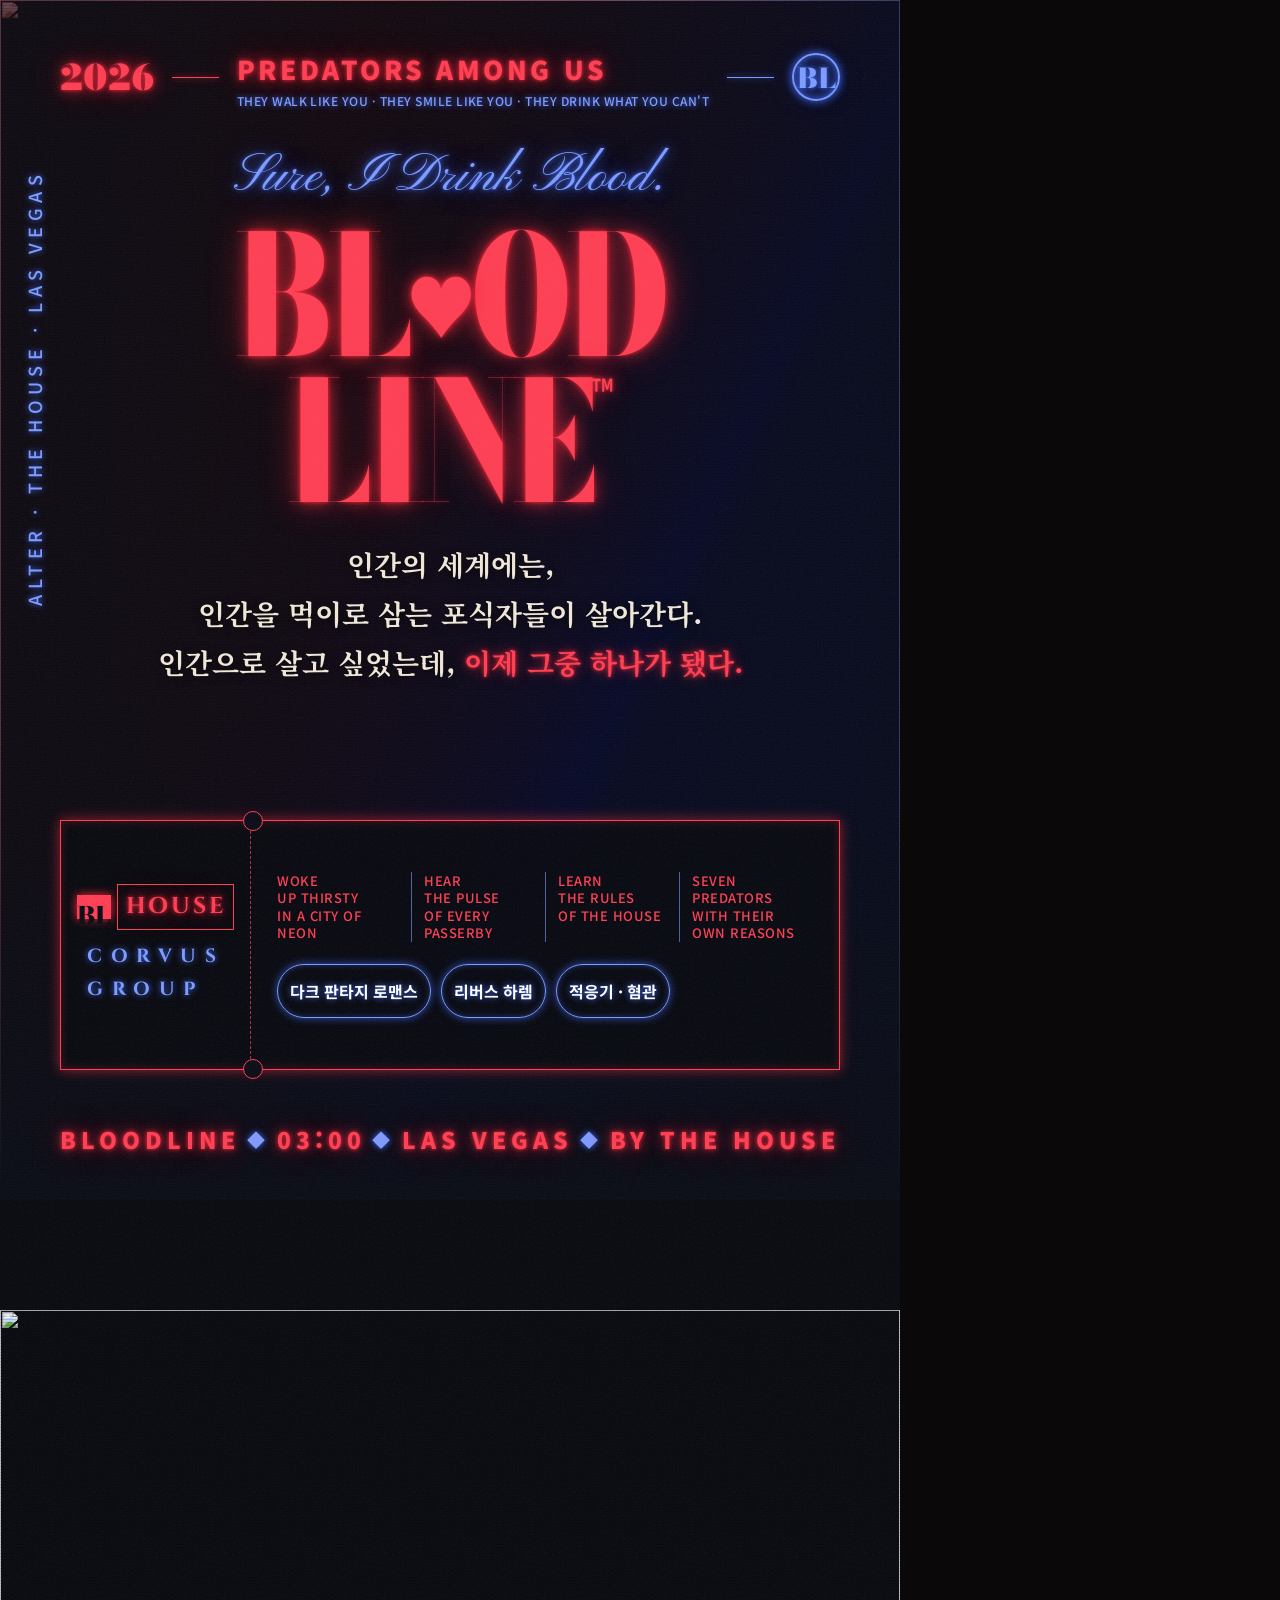
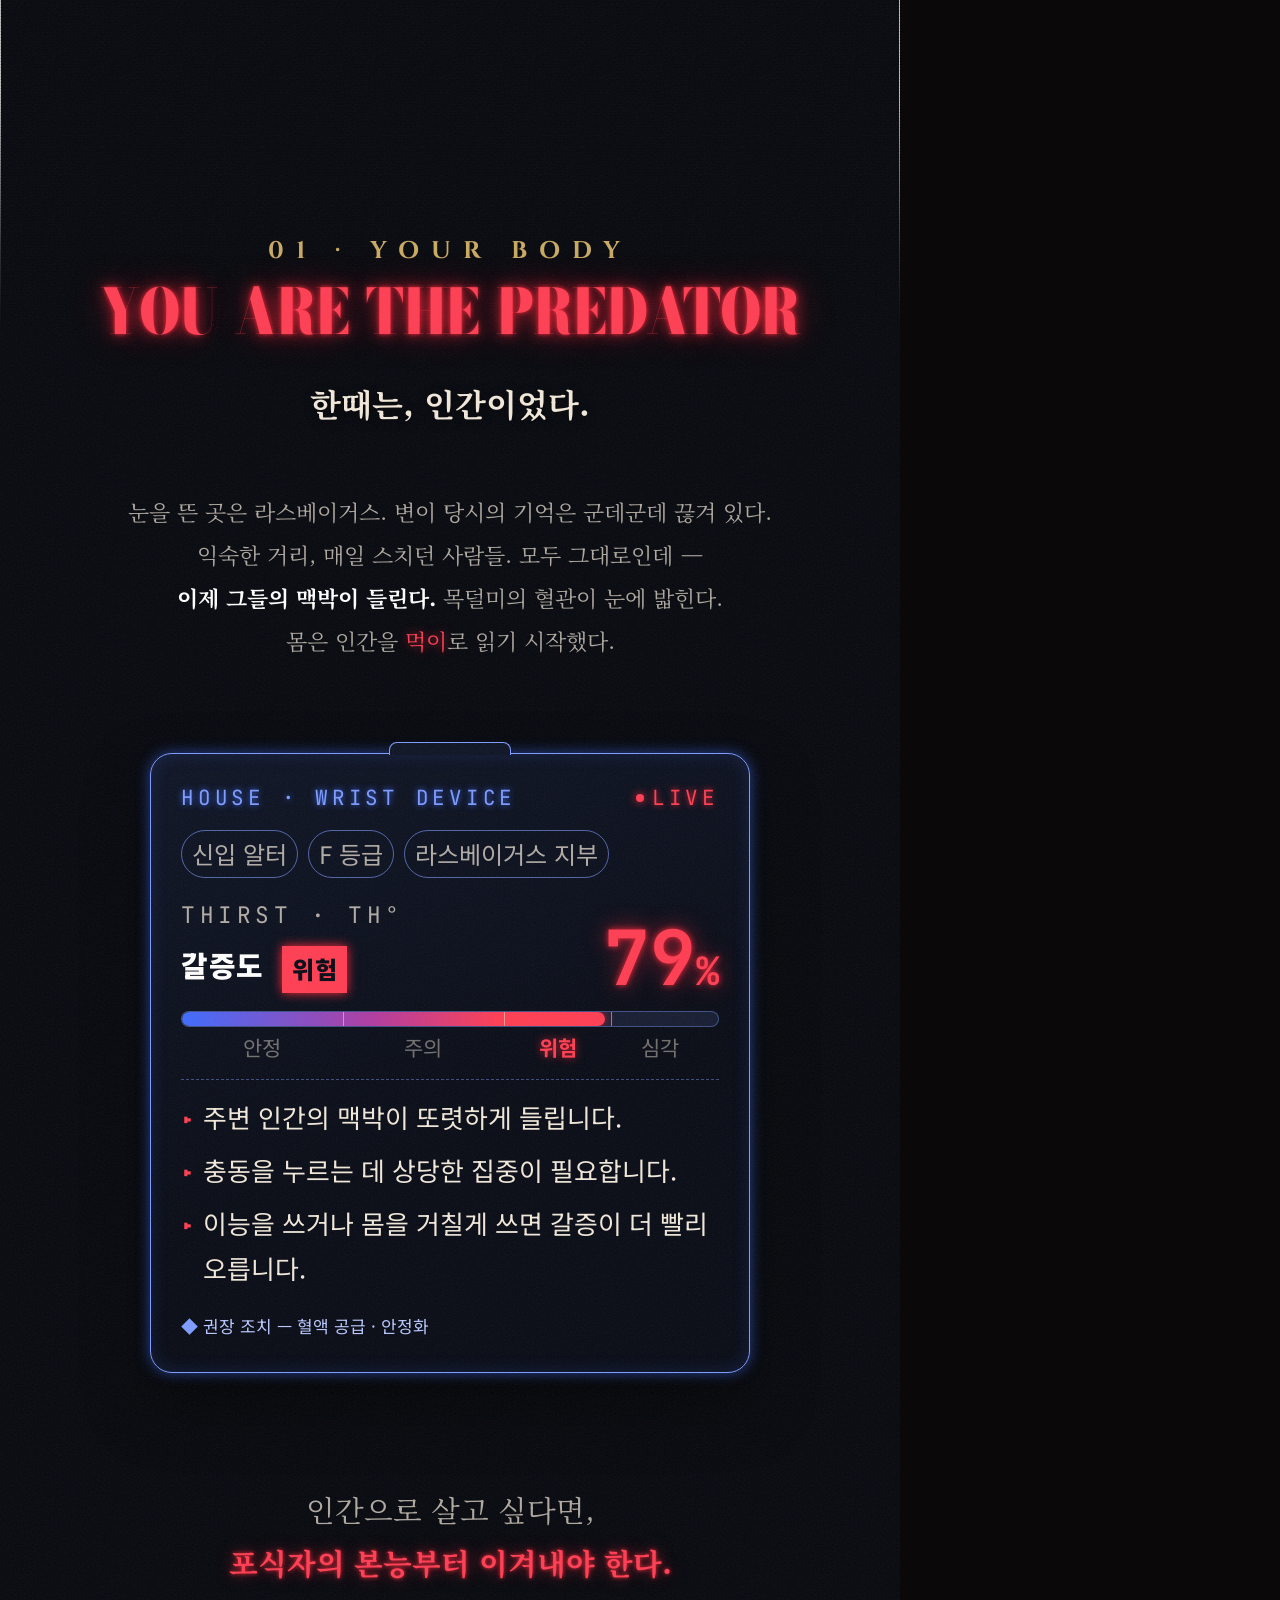
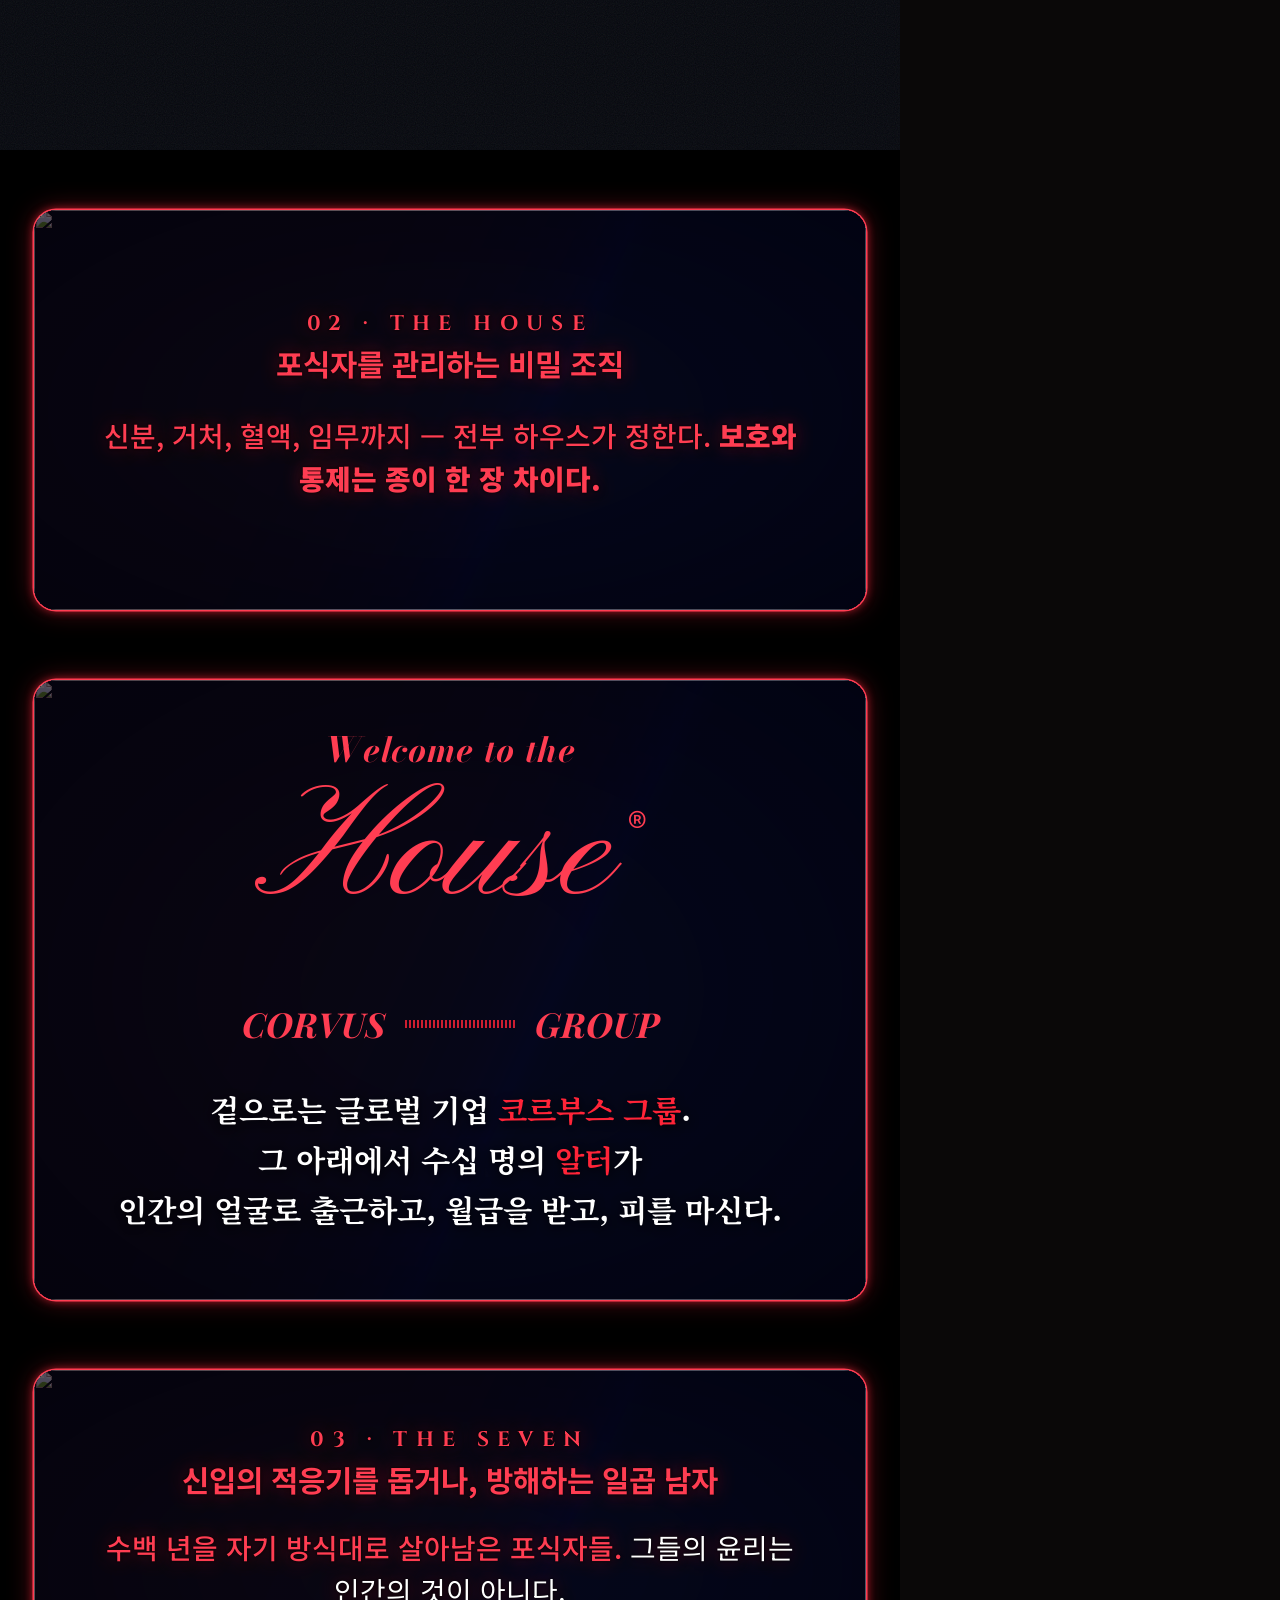
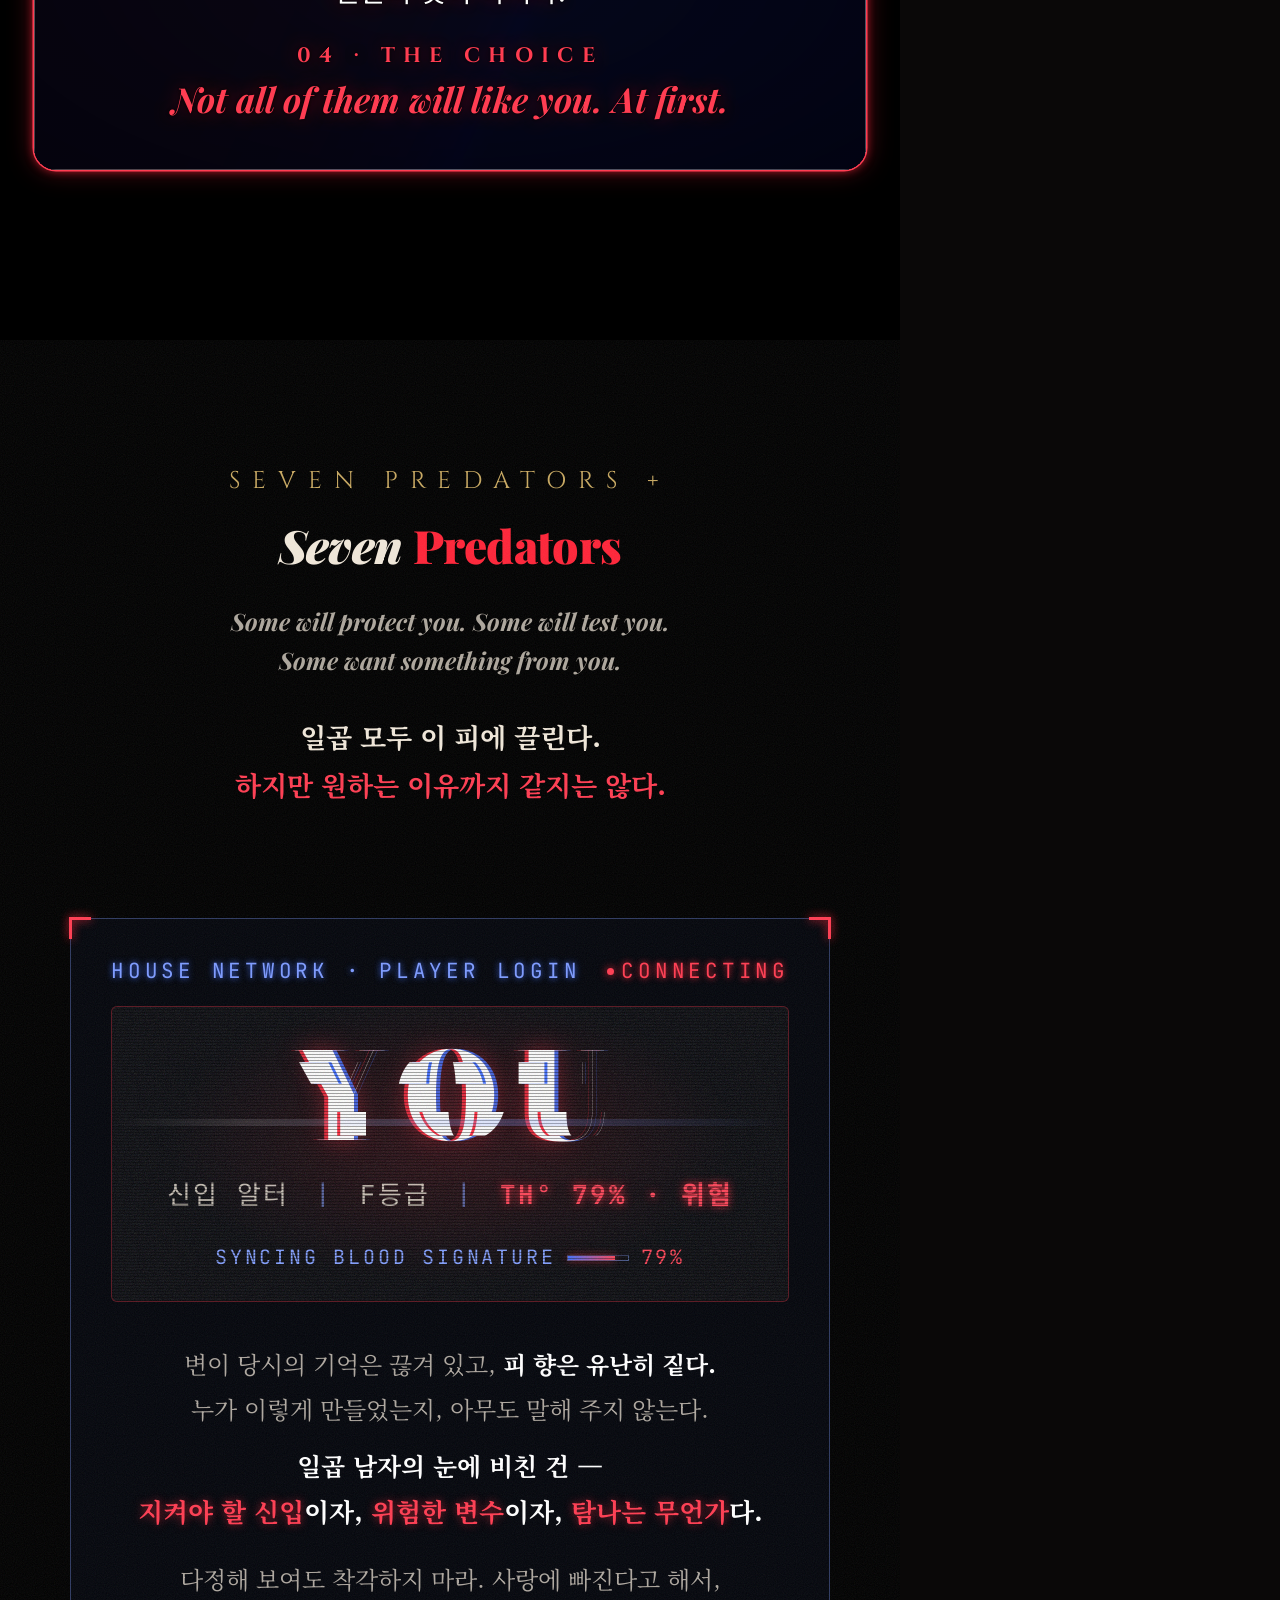
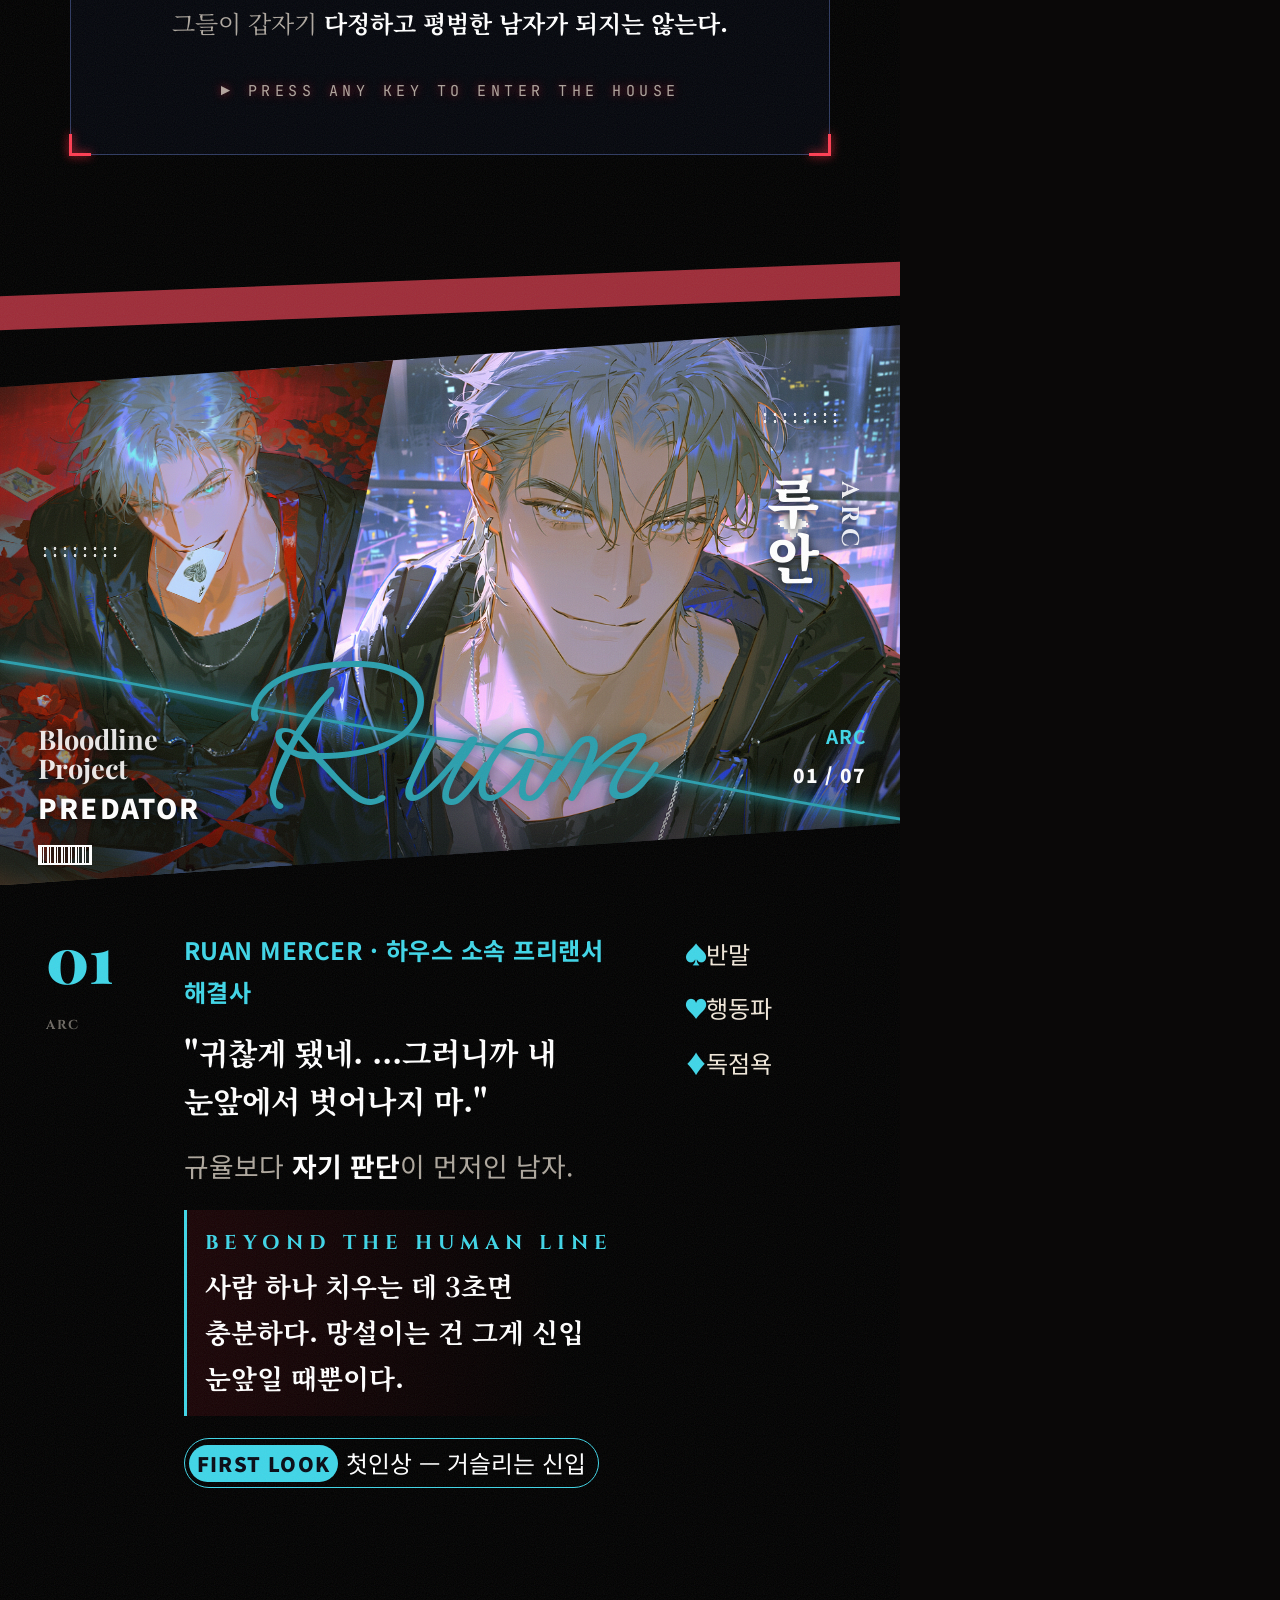
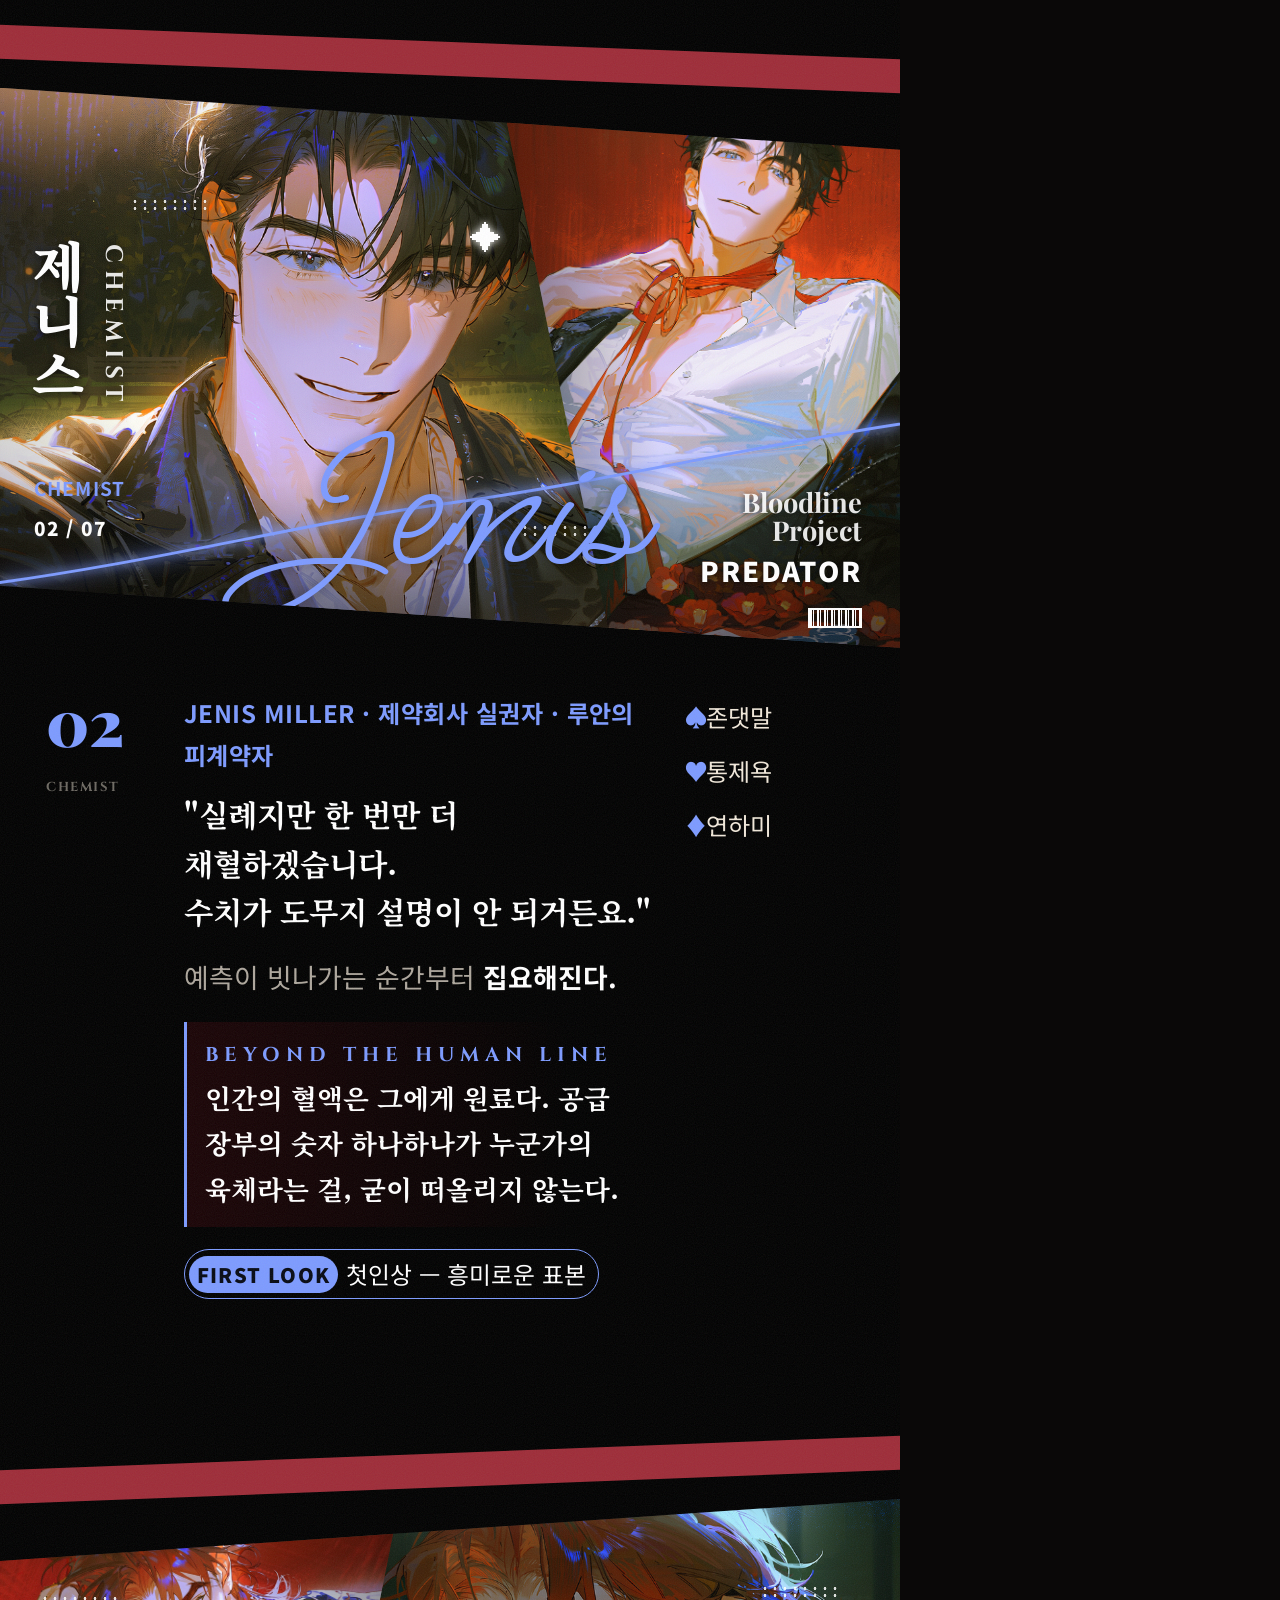
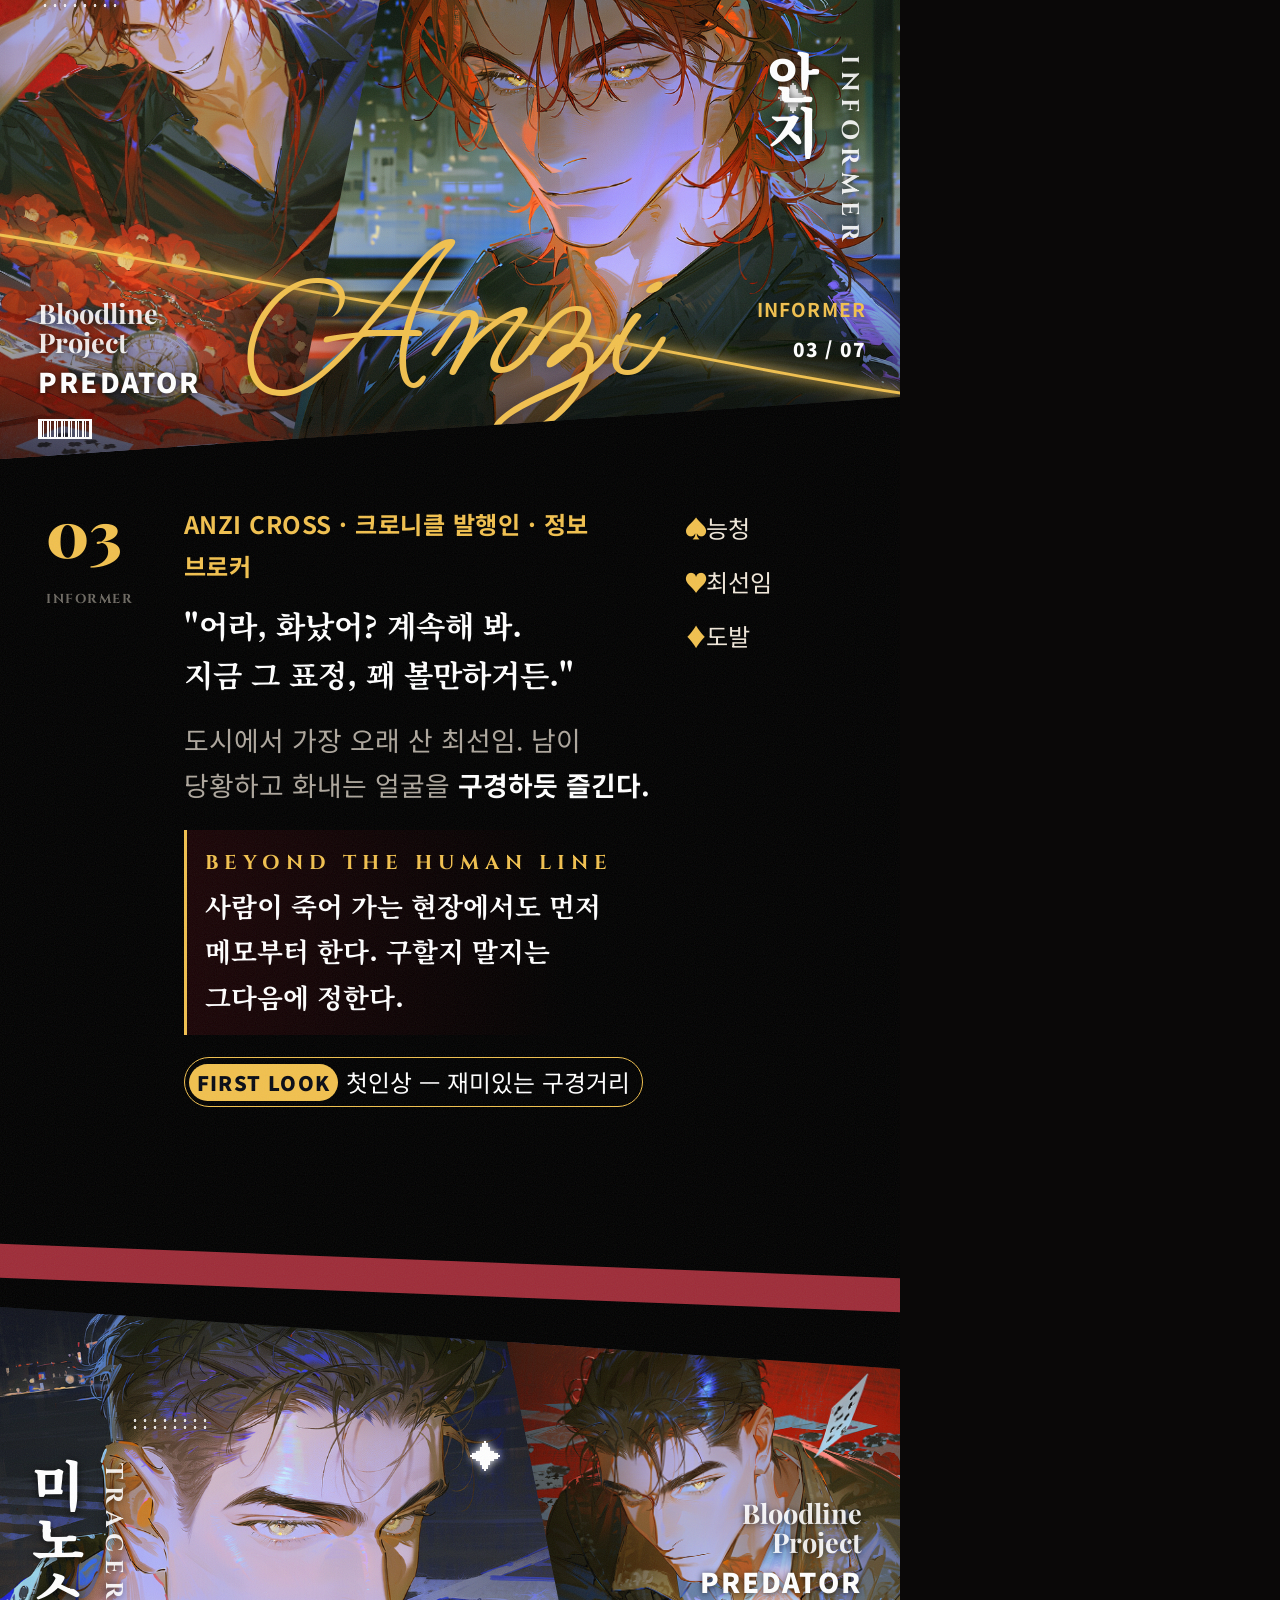
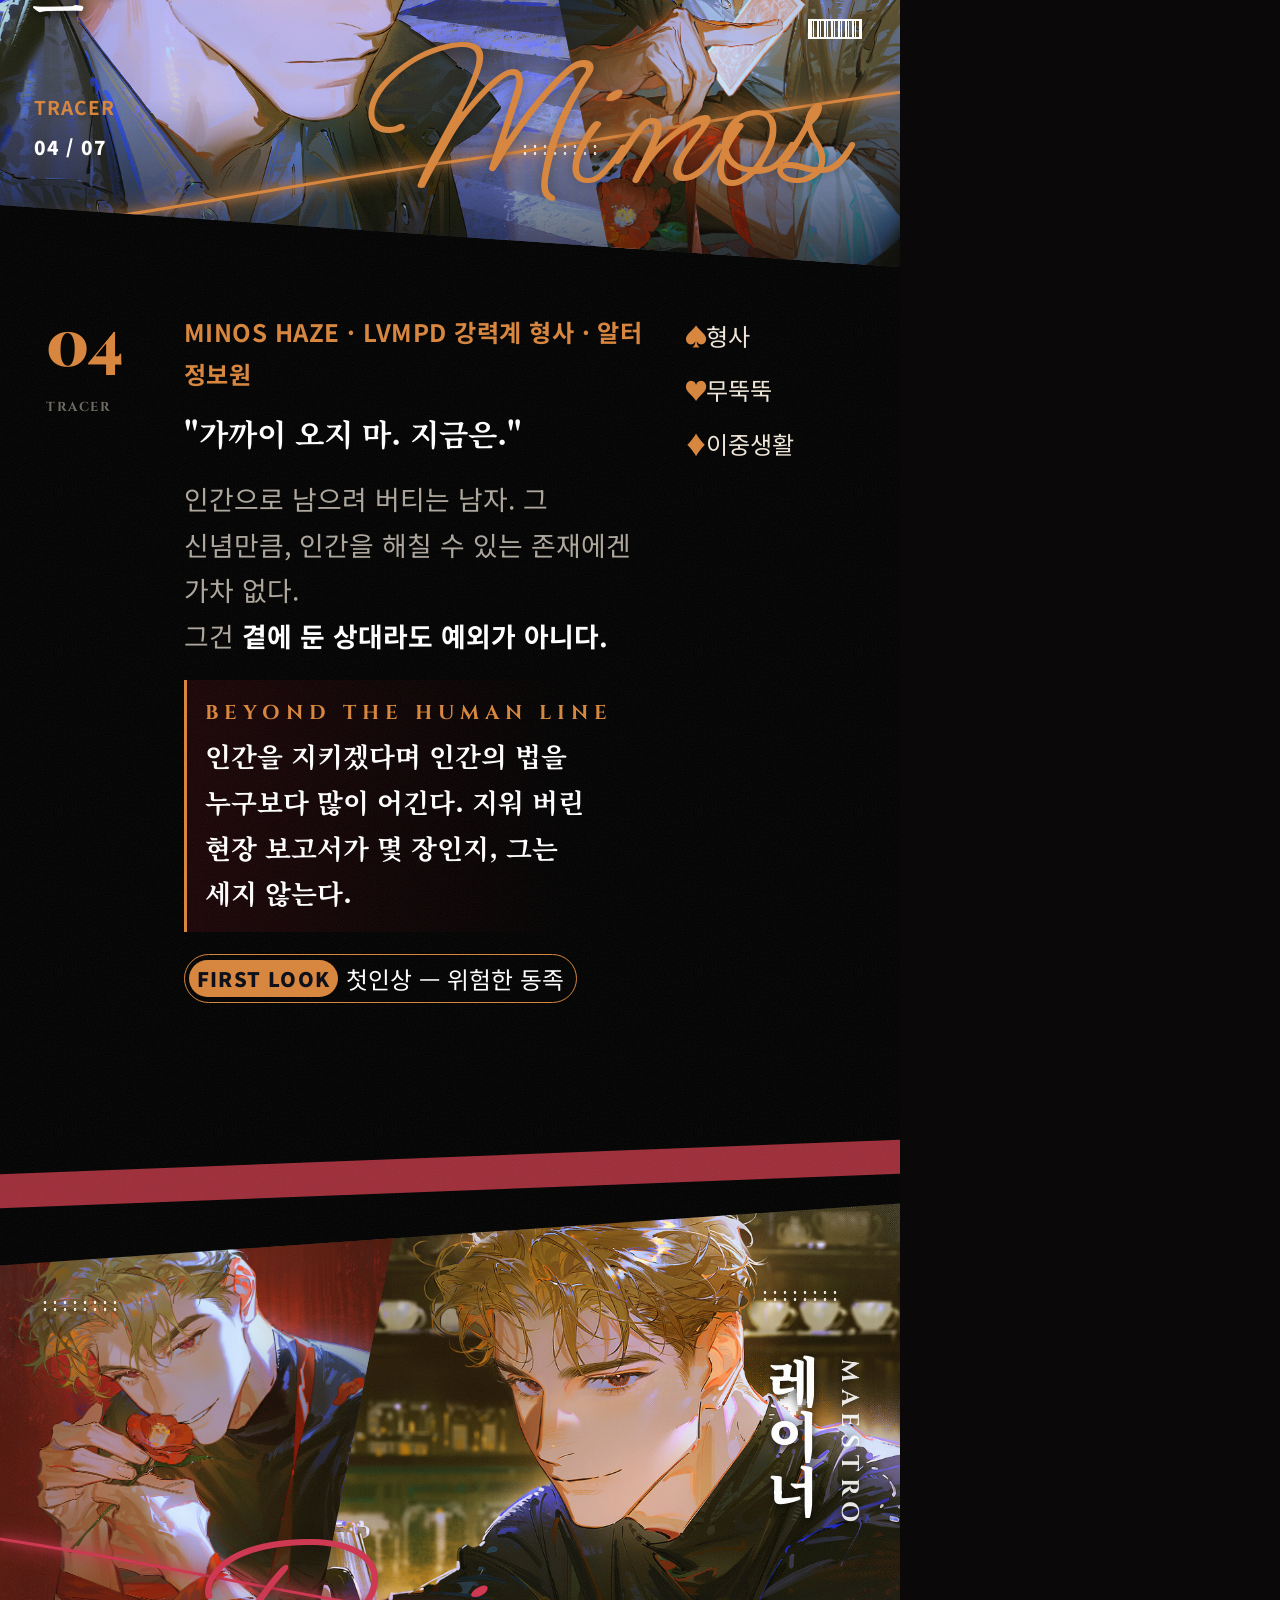
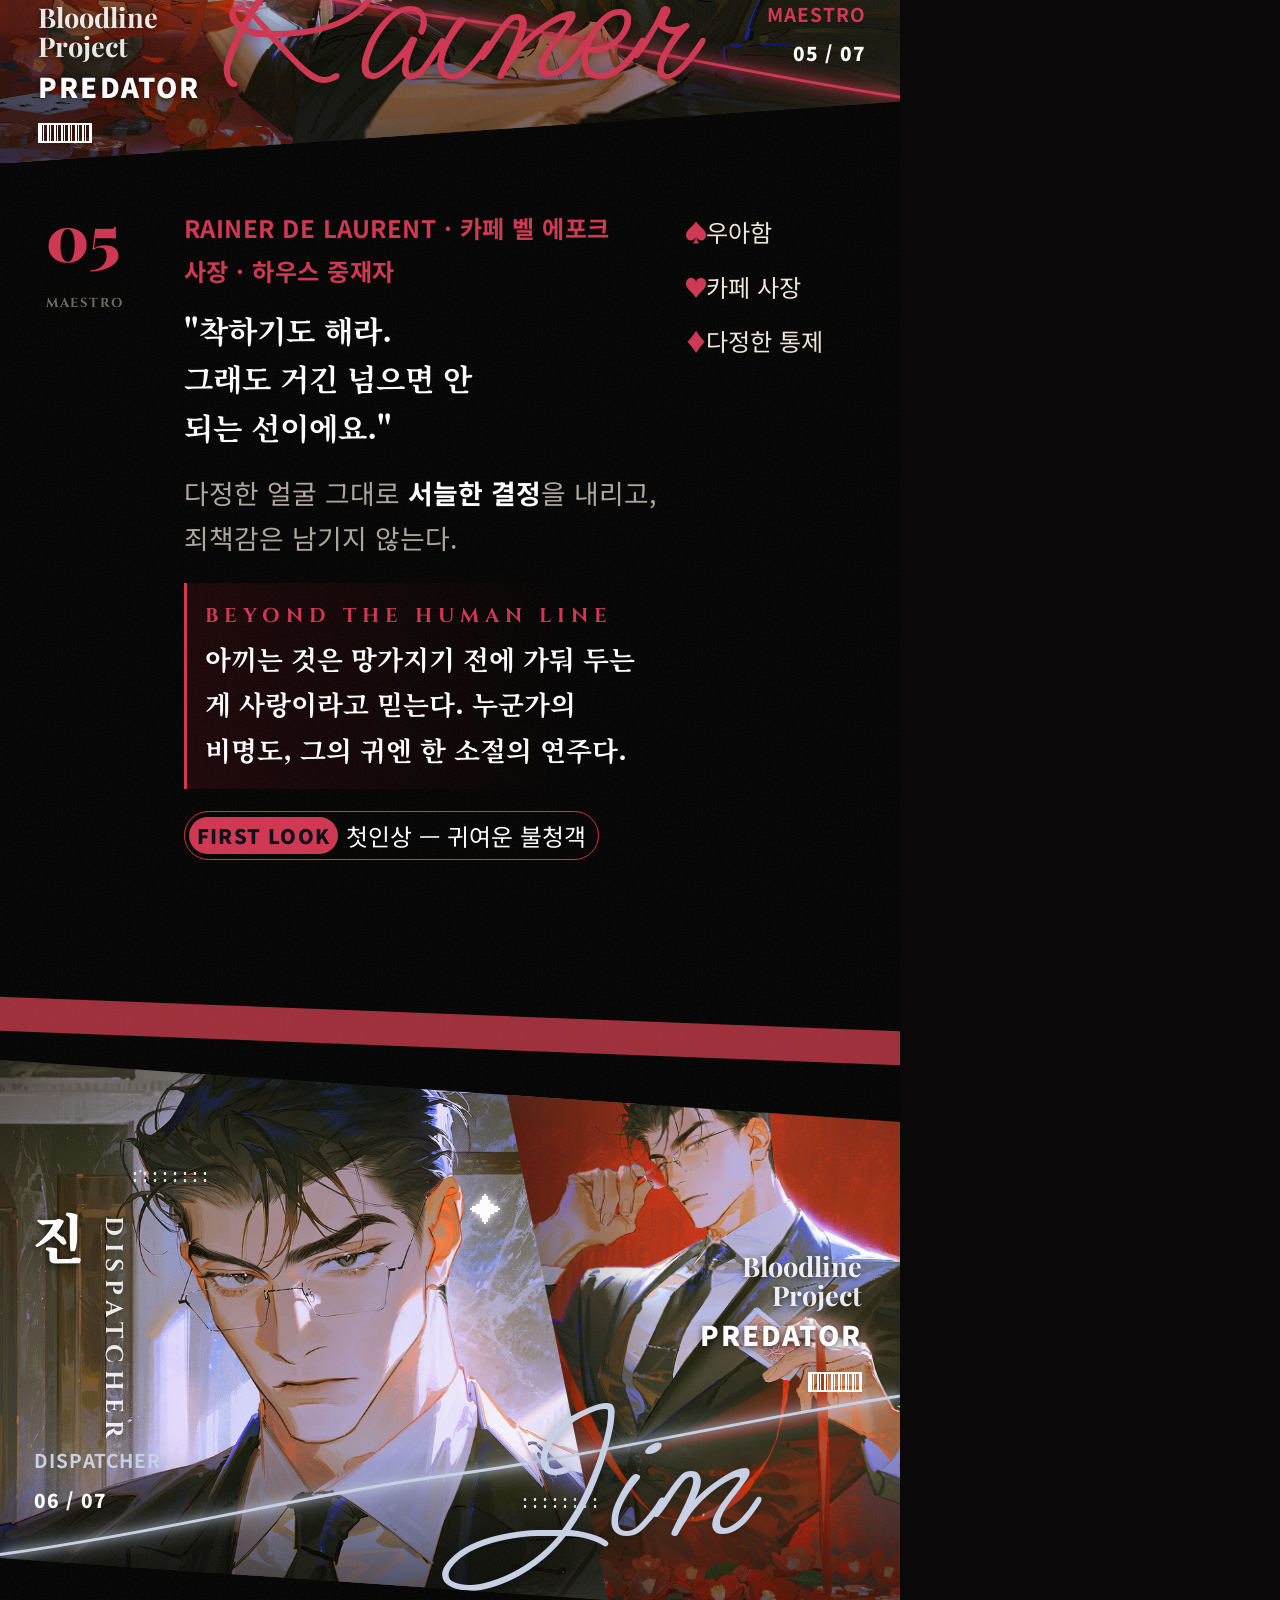
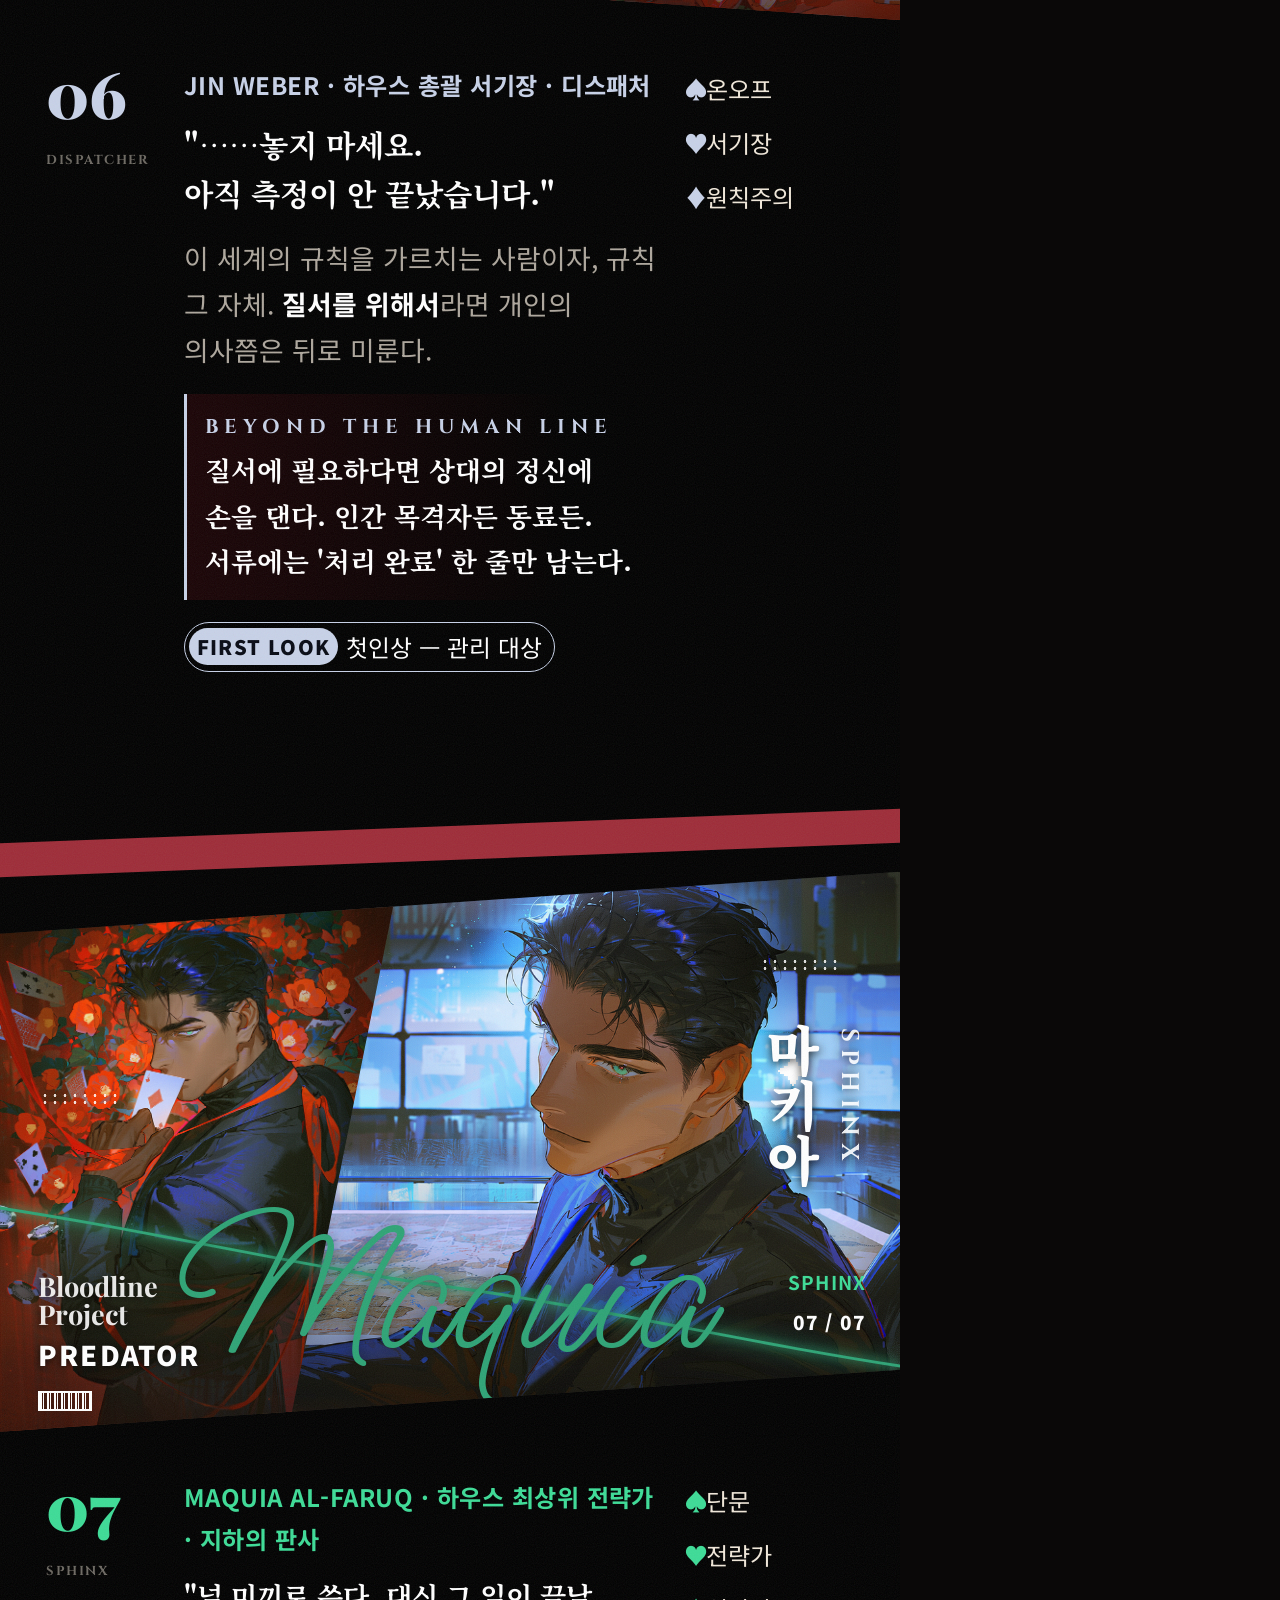
==== commit d8730b5e: "info/v5: 하우스룰 문구 '괴물로 살 필요는 없다'로, 하우스룰 제목을 위로 올려 Alter 칸과 간격 확보 Co-Authored-By: Claude Opus 5.5 <nor" ====
--- a/info/v5/info-v5.html
+++ b/info/v5/info-v5.html
@@ -841,7 +841,7 @@
     -webkit-mask-image: linear-gradient(180deg, transparent 0, #000 22%, #000 78%, transparent 100%), linear-gradient(90deg, transparent 0, #000 14%, #000 86%, transparent 100%);
     -webkit-mask-composite: source-in; mask-composite: intersect; }
   /* 11/14: 하우스룰 제목 가운데 정렬, 배경 그림은 '뒤를 쫓는 사람들' 뒤로, 79%와 SURVIVE 사이 간격 */
-  .night .rh { height: auto; margin: 0 34px; padding: 100px 0 40px; overflow: visible; }
+  .night .rh { height: auto; margin: 0 34px; padding: 30px 0 110px; overflow: visible; }
   .night .rh-in { position: relative; left: auto; top: auto; bottom: auto; width: auto; padding-top: 0; align-items: center; text-align: center; }
   .night .rh-ttl .b { transform-origin: top center; }
   .night .fact.open { overflow: hidden; border-radius: 22px; }
@@ -1121,7 +1121,7 @@
   </svg>
   <div class="d-kick">YOU ARE NOT HUMAN ANYMORE.</div>
   <div class="d-big">DAY<b>1</b></div>
-  <p class="d-sub">그렇다고, 괴물이 될 필요는 없다.</p>
+  <p class="d-sub">그렇다고, 괴물로 살 필요는 없다.</p>
   <div class="d-start"><i>▶</i>PRESS START<span>첫 밤이 시작된다</span></div>
   <div class="d-row keep"><span>BLOODLINE</span><i>◆</i><span>LAS VEGAS · 03:00 A.M.</span><i>◆</i><span>BY THE HOUSE</span></div>
 </section>
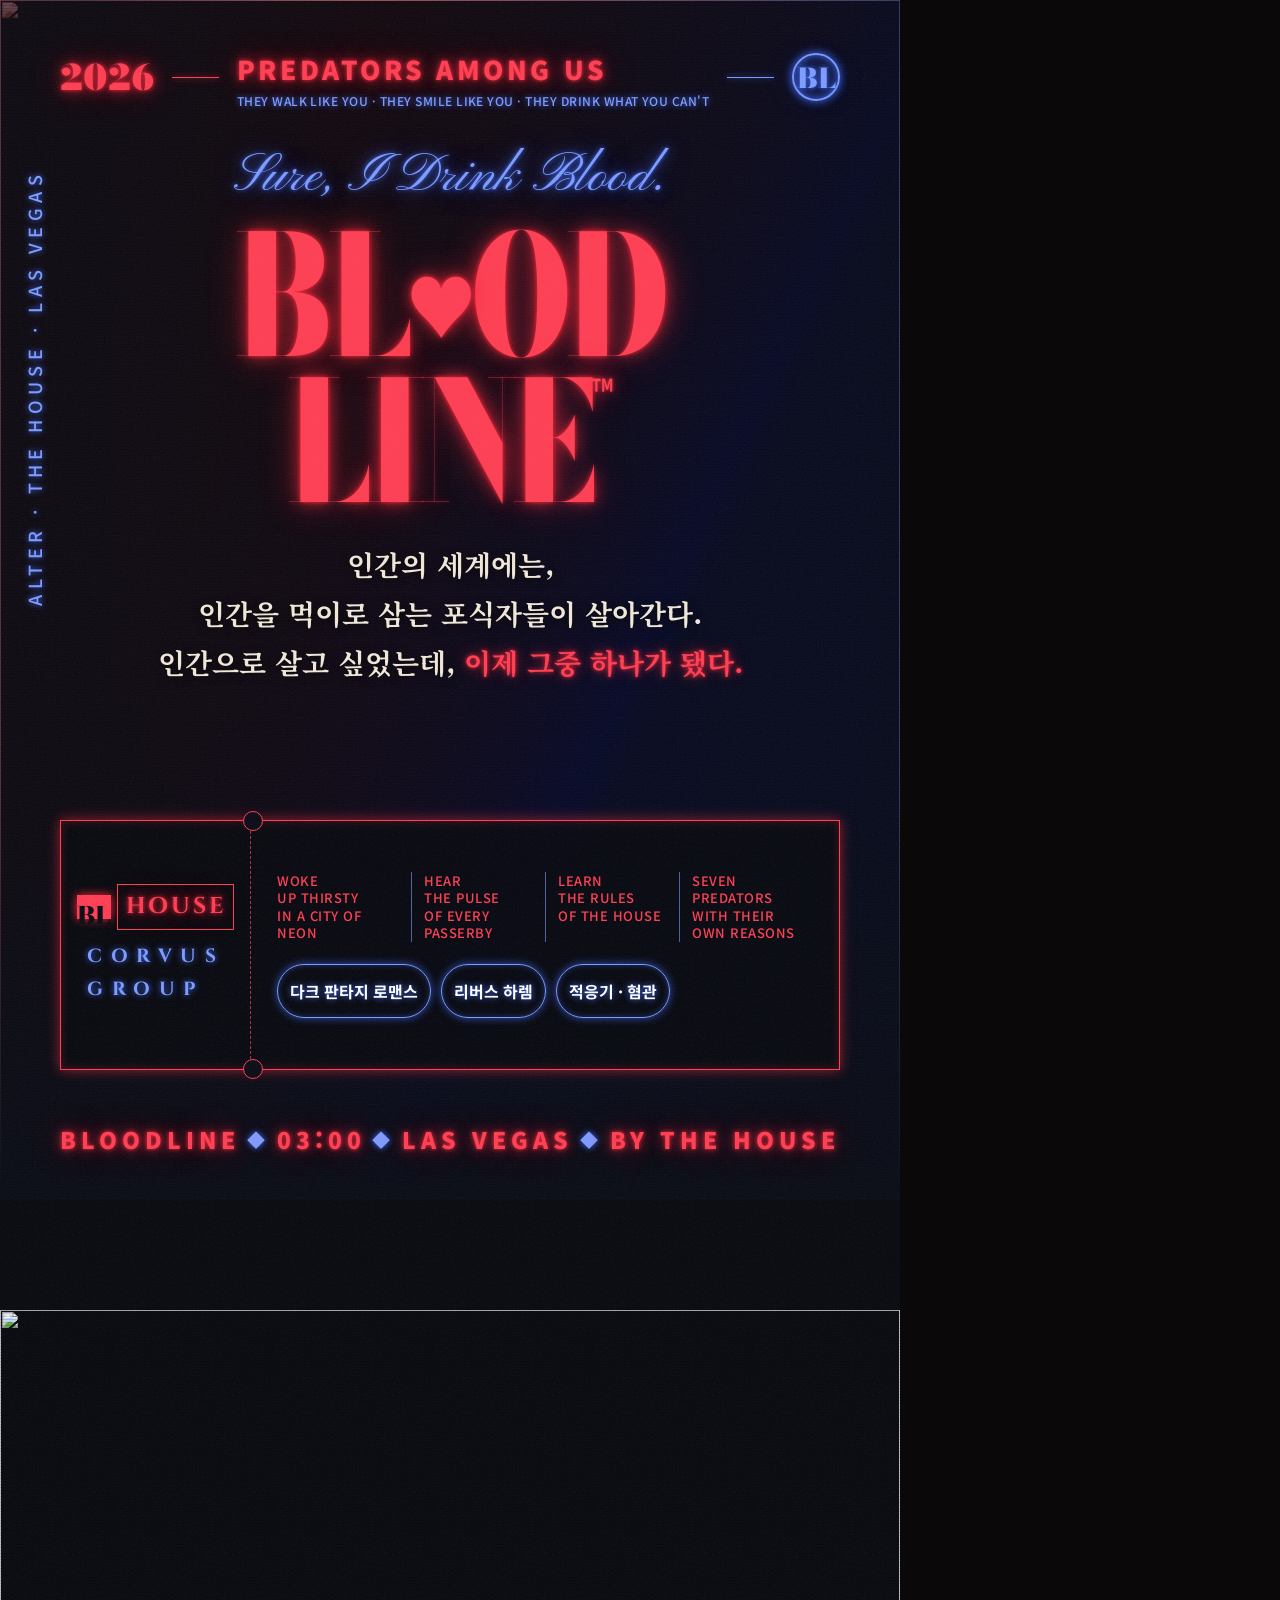
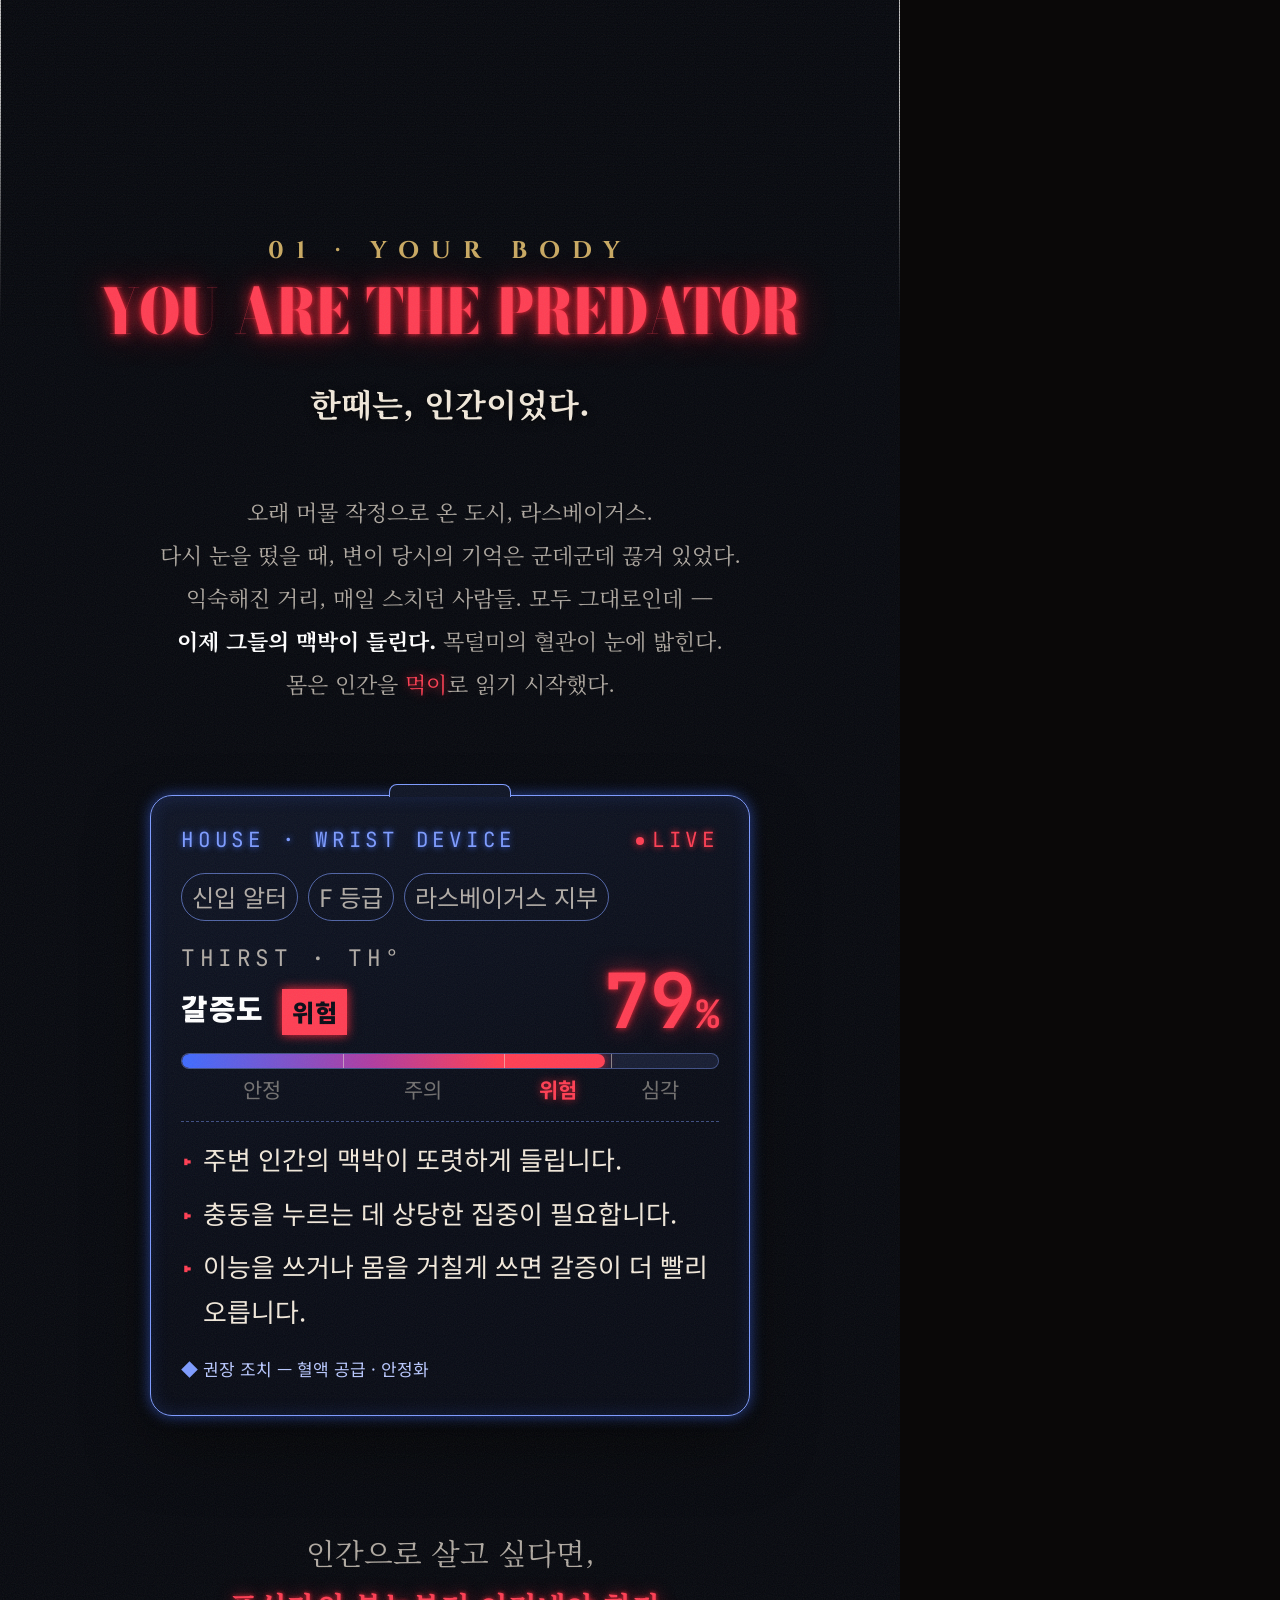
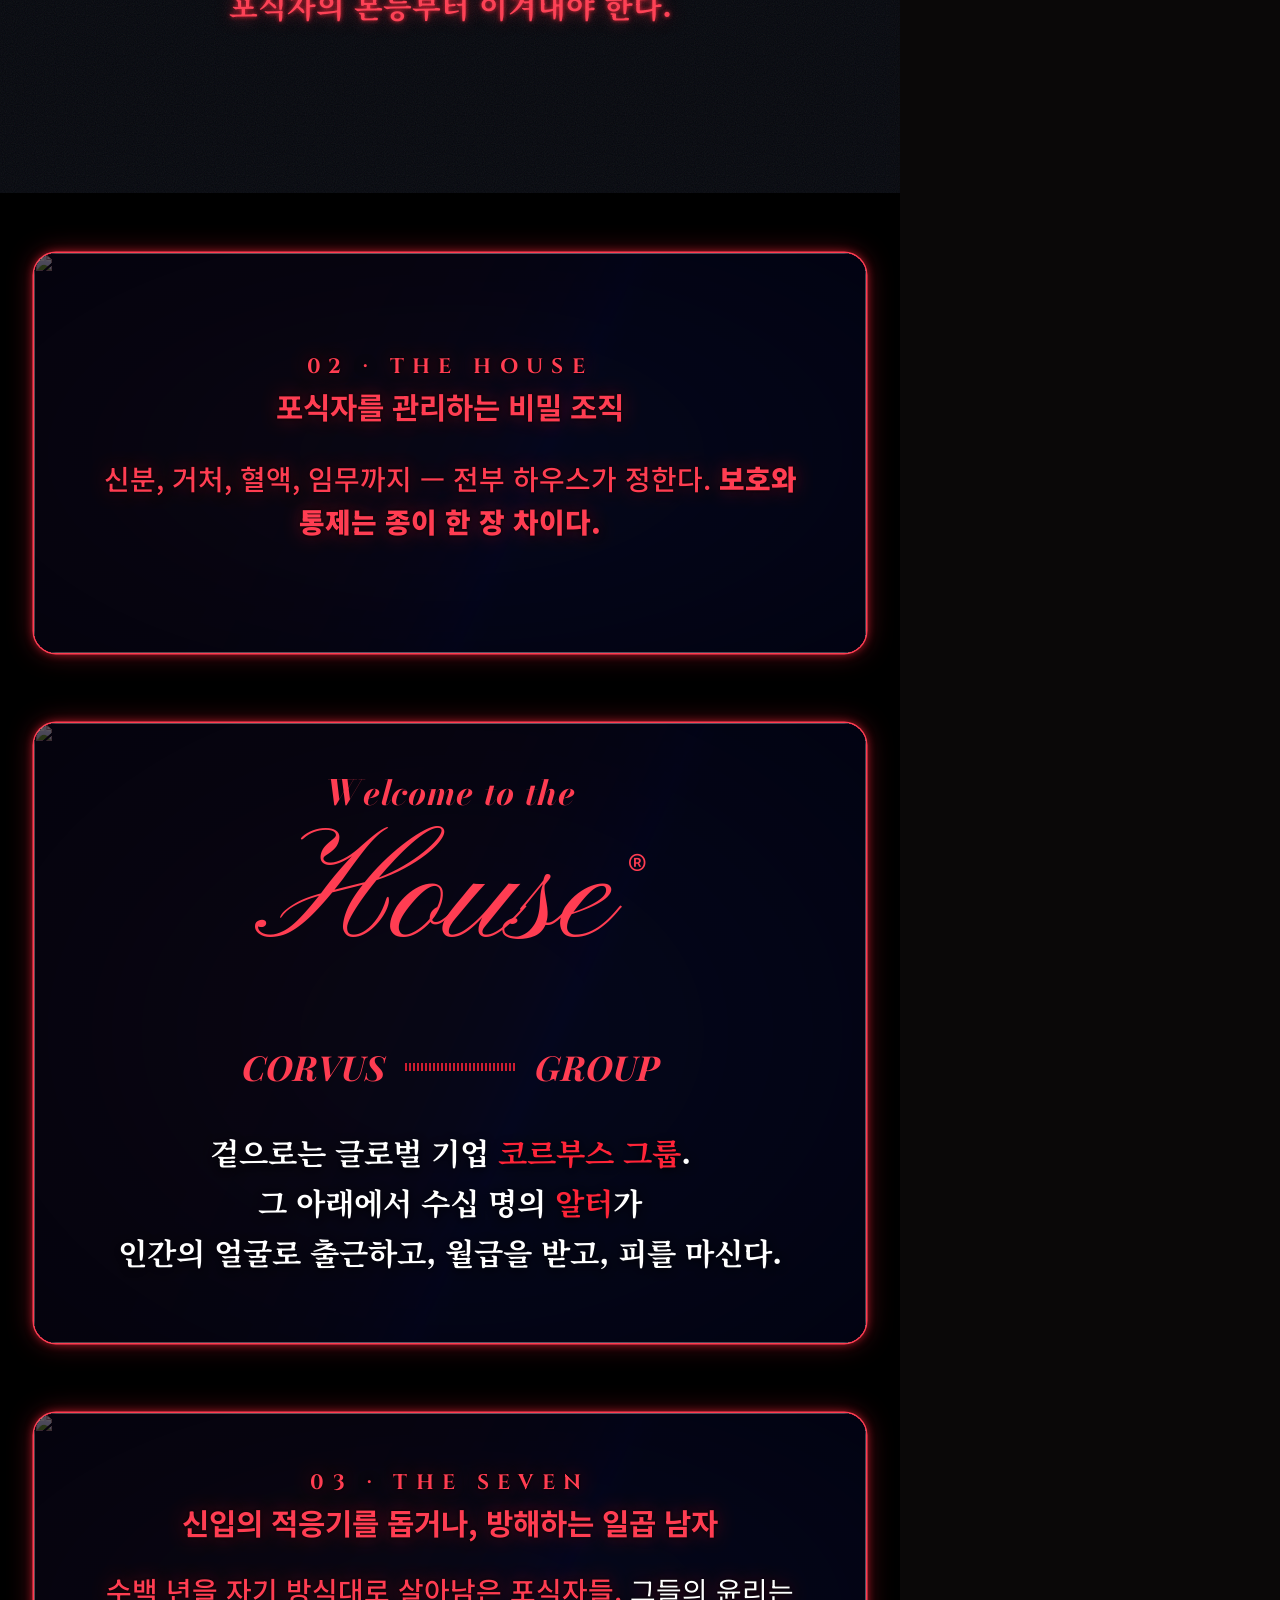
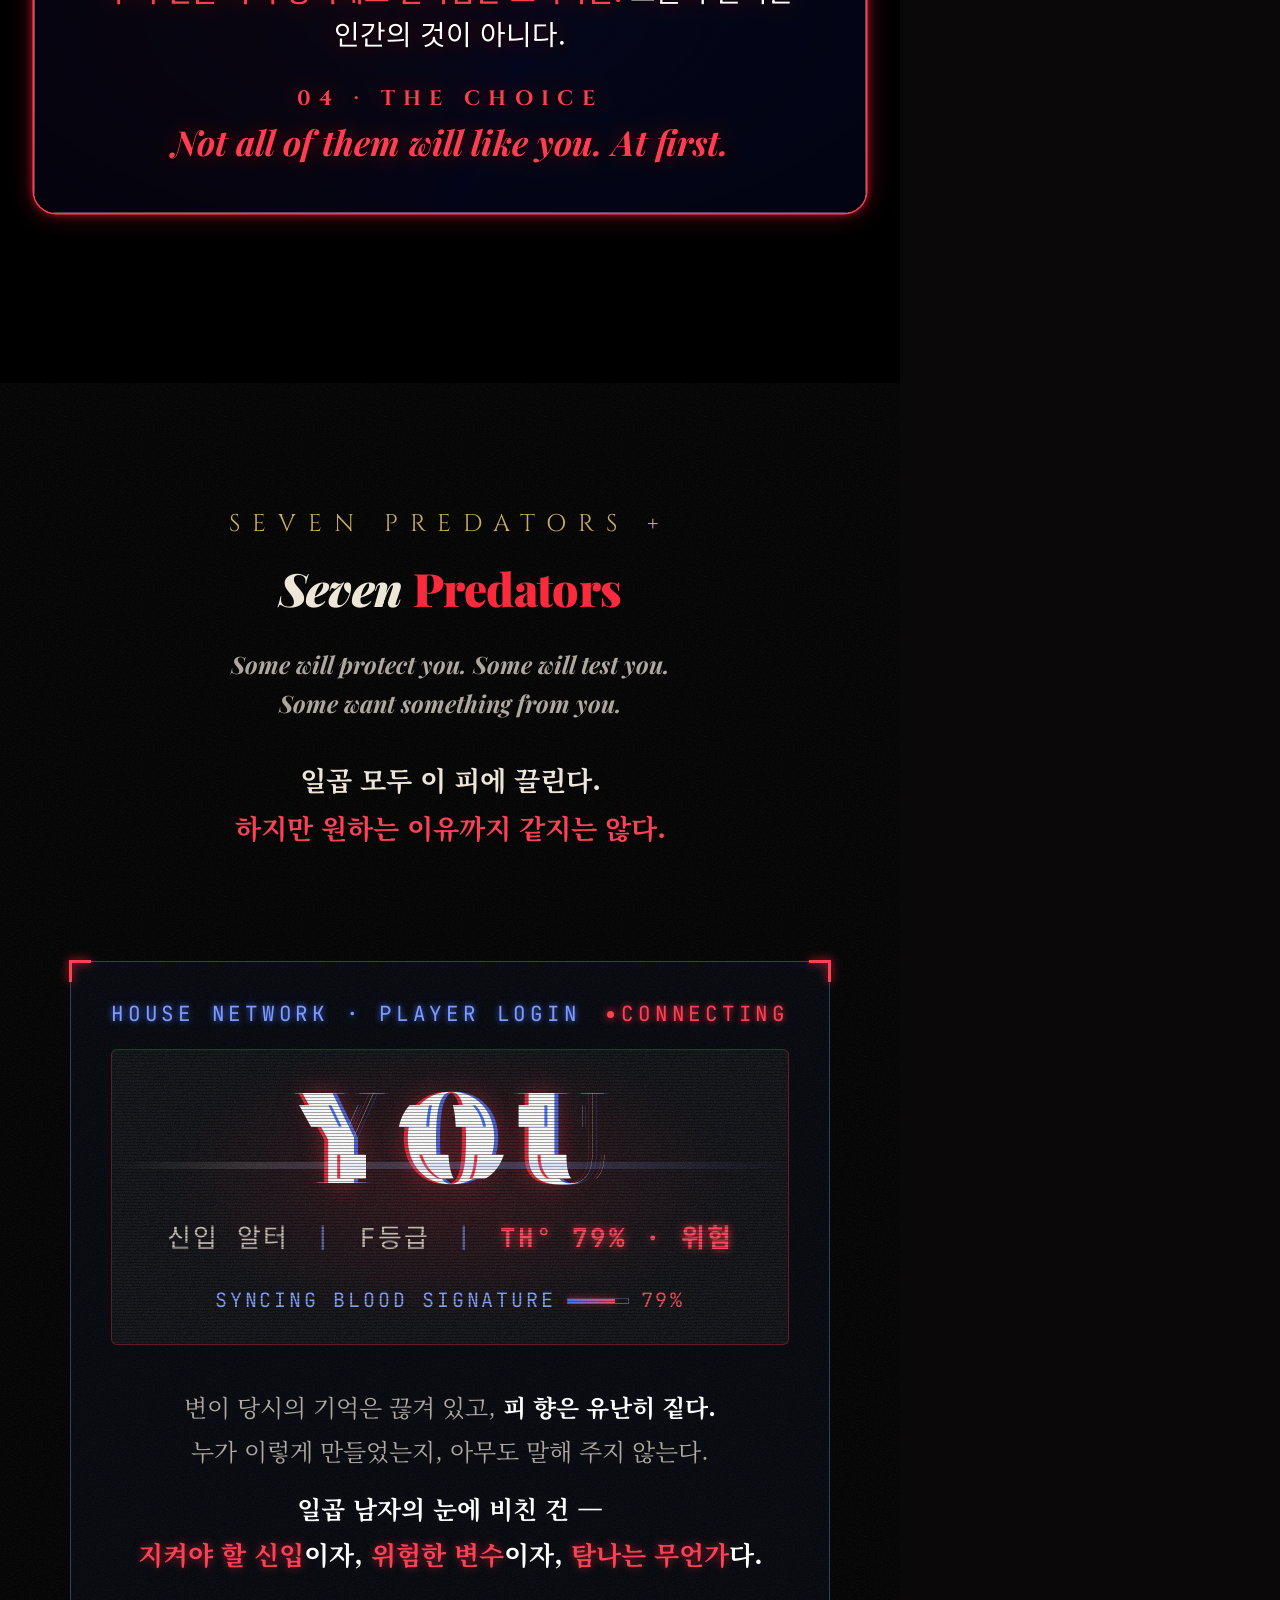
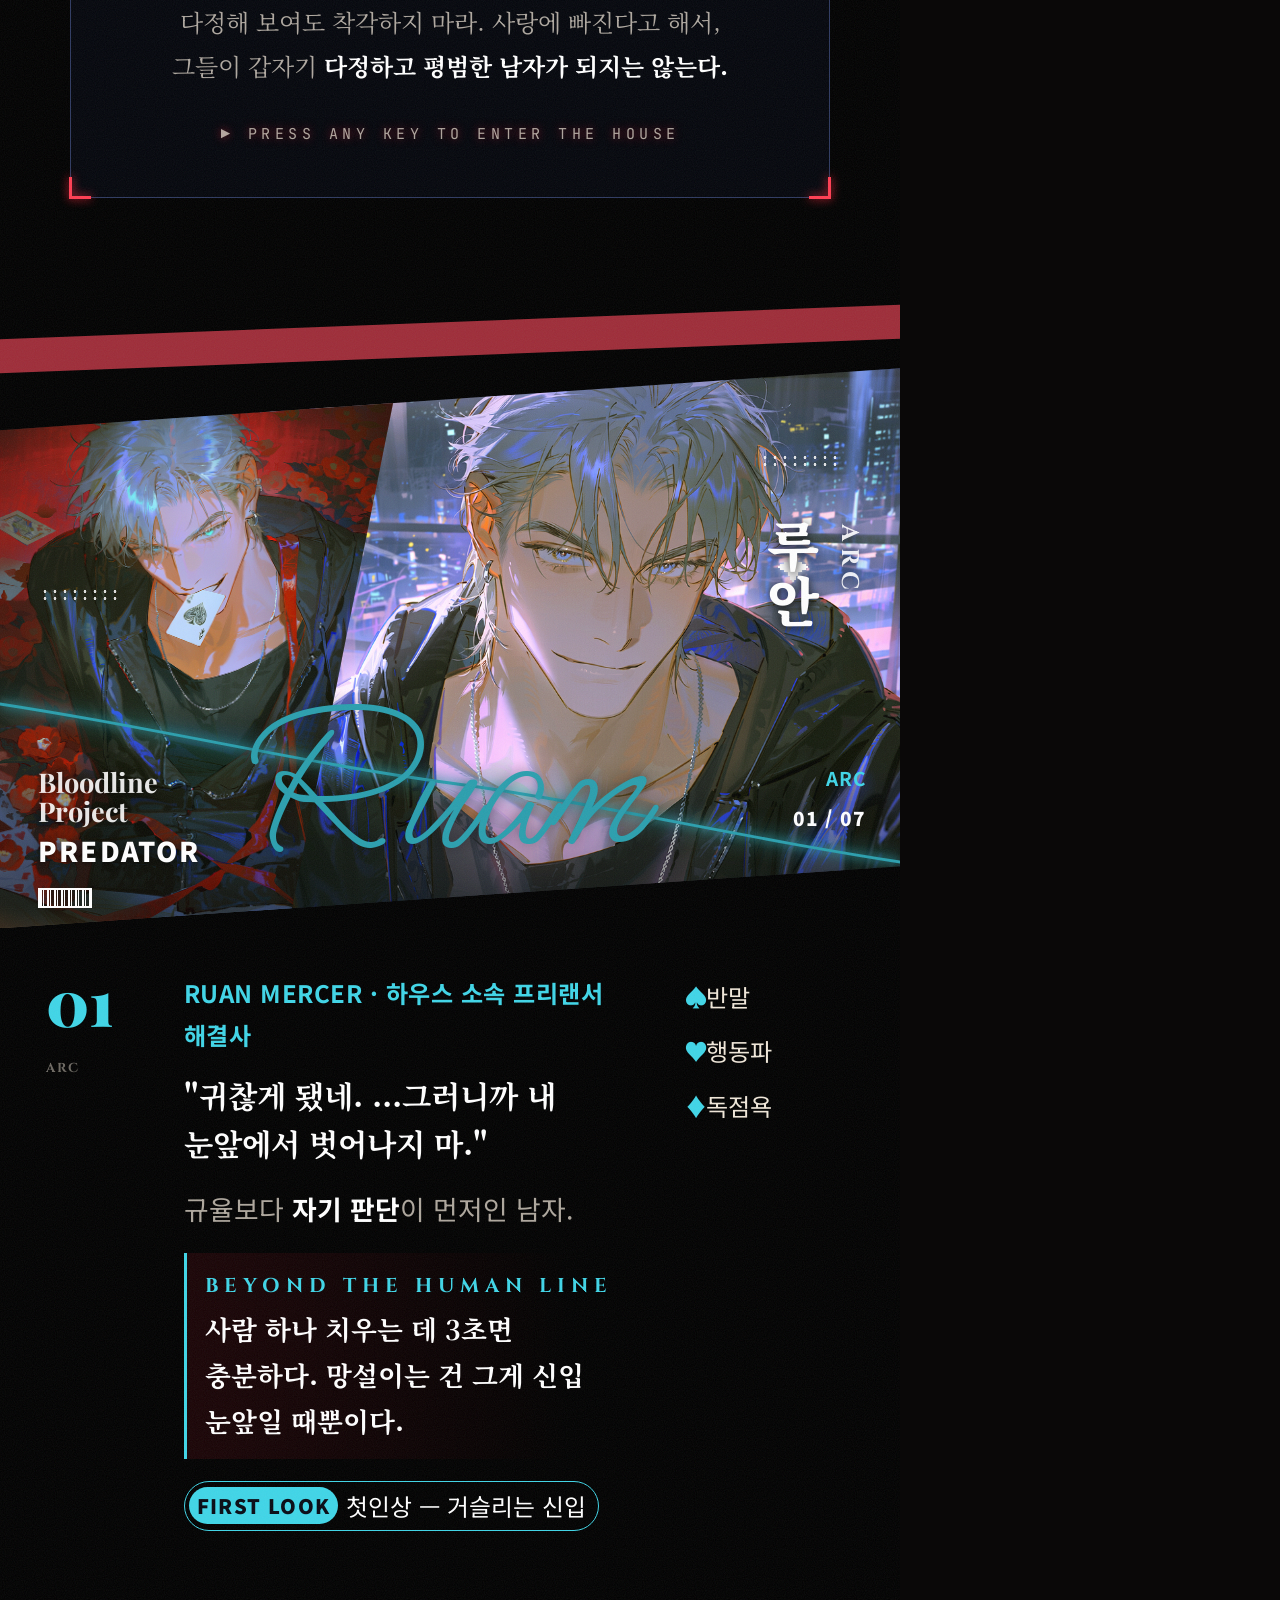
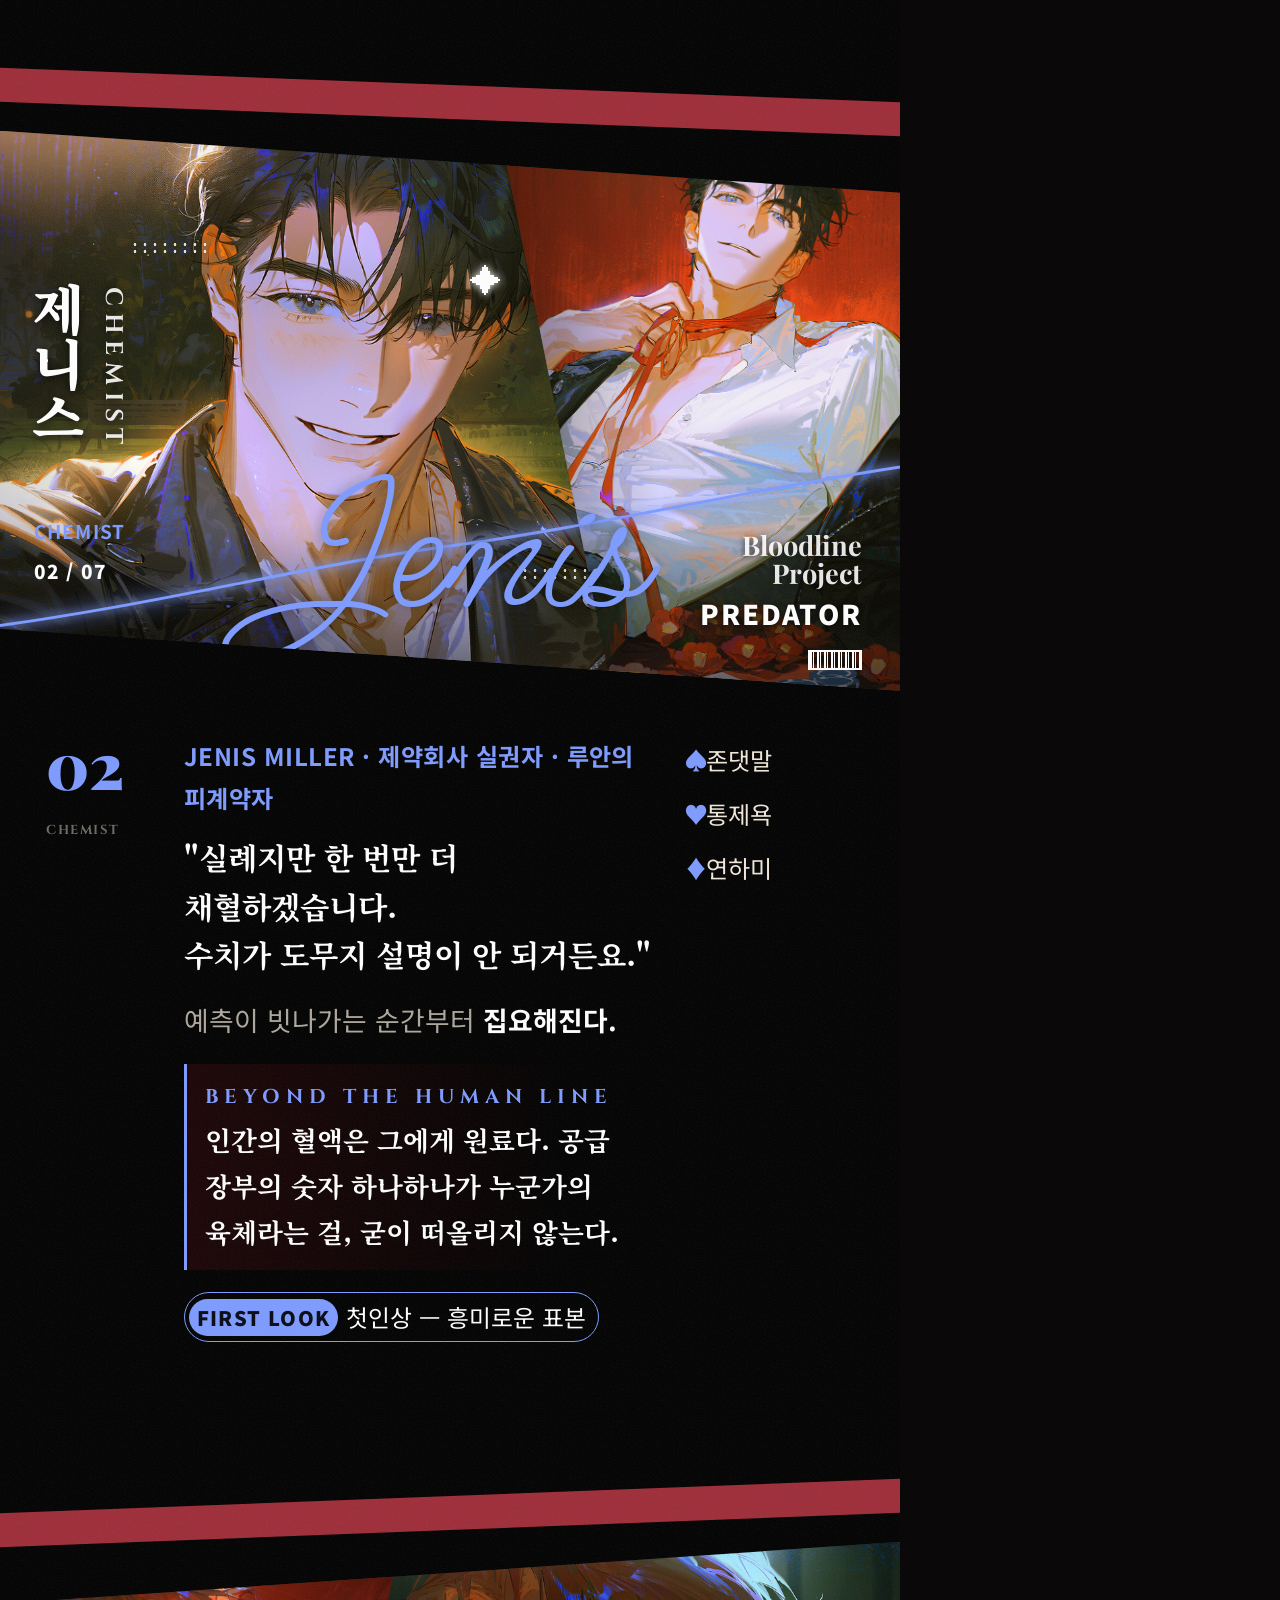
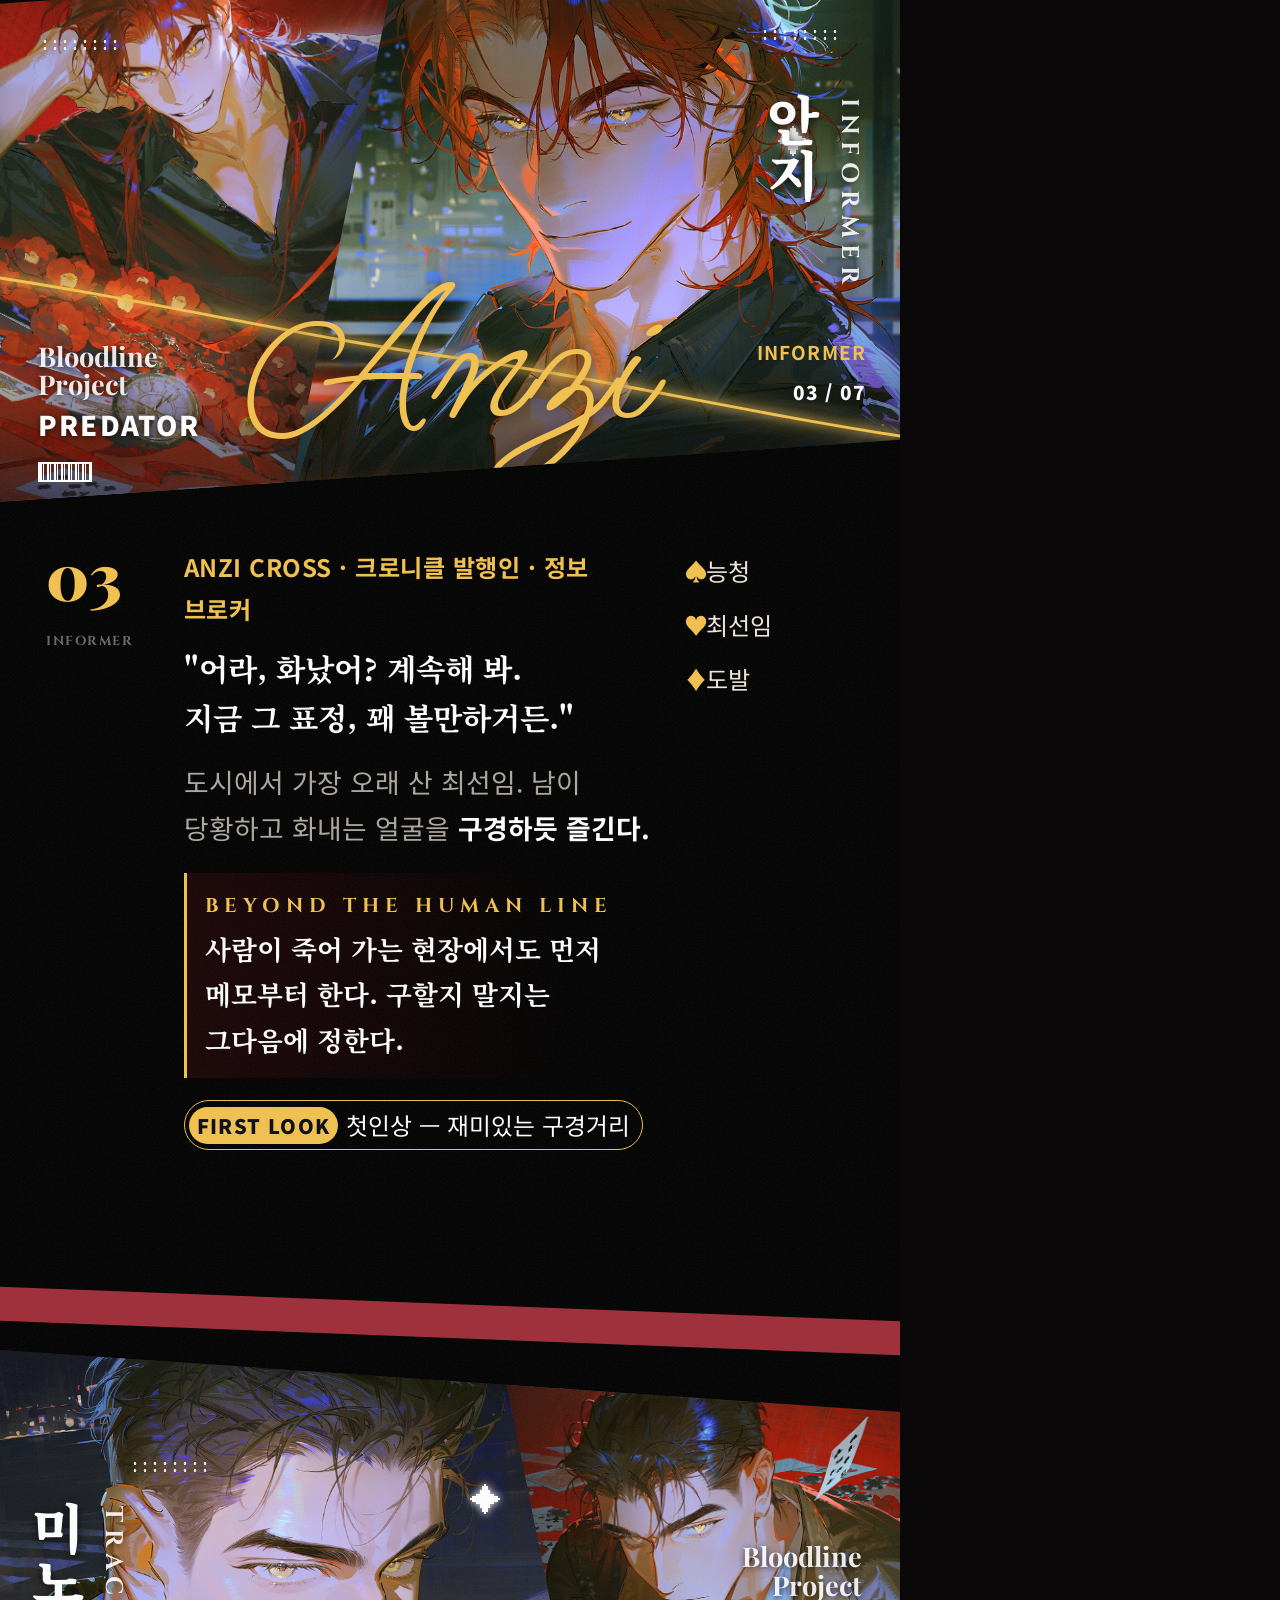
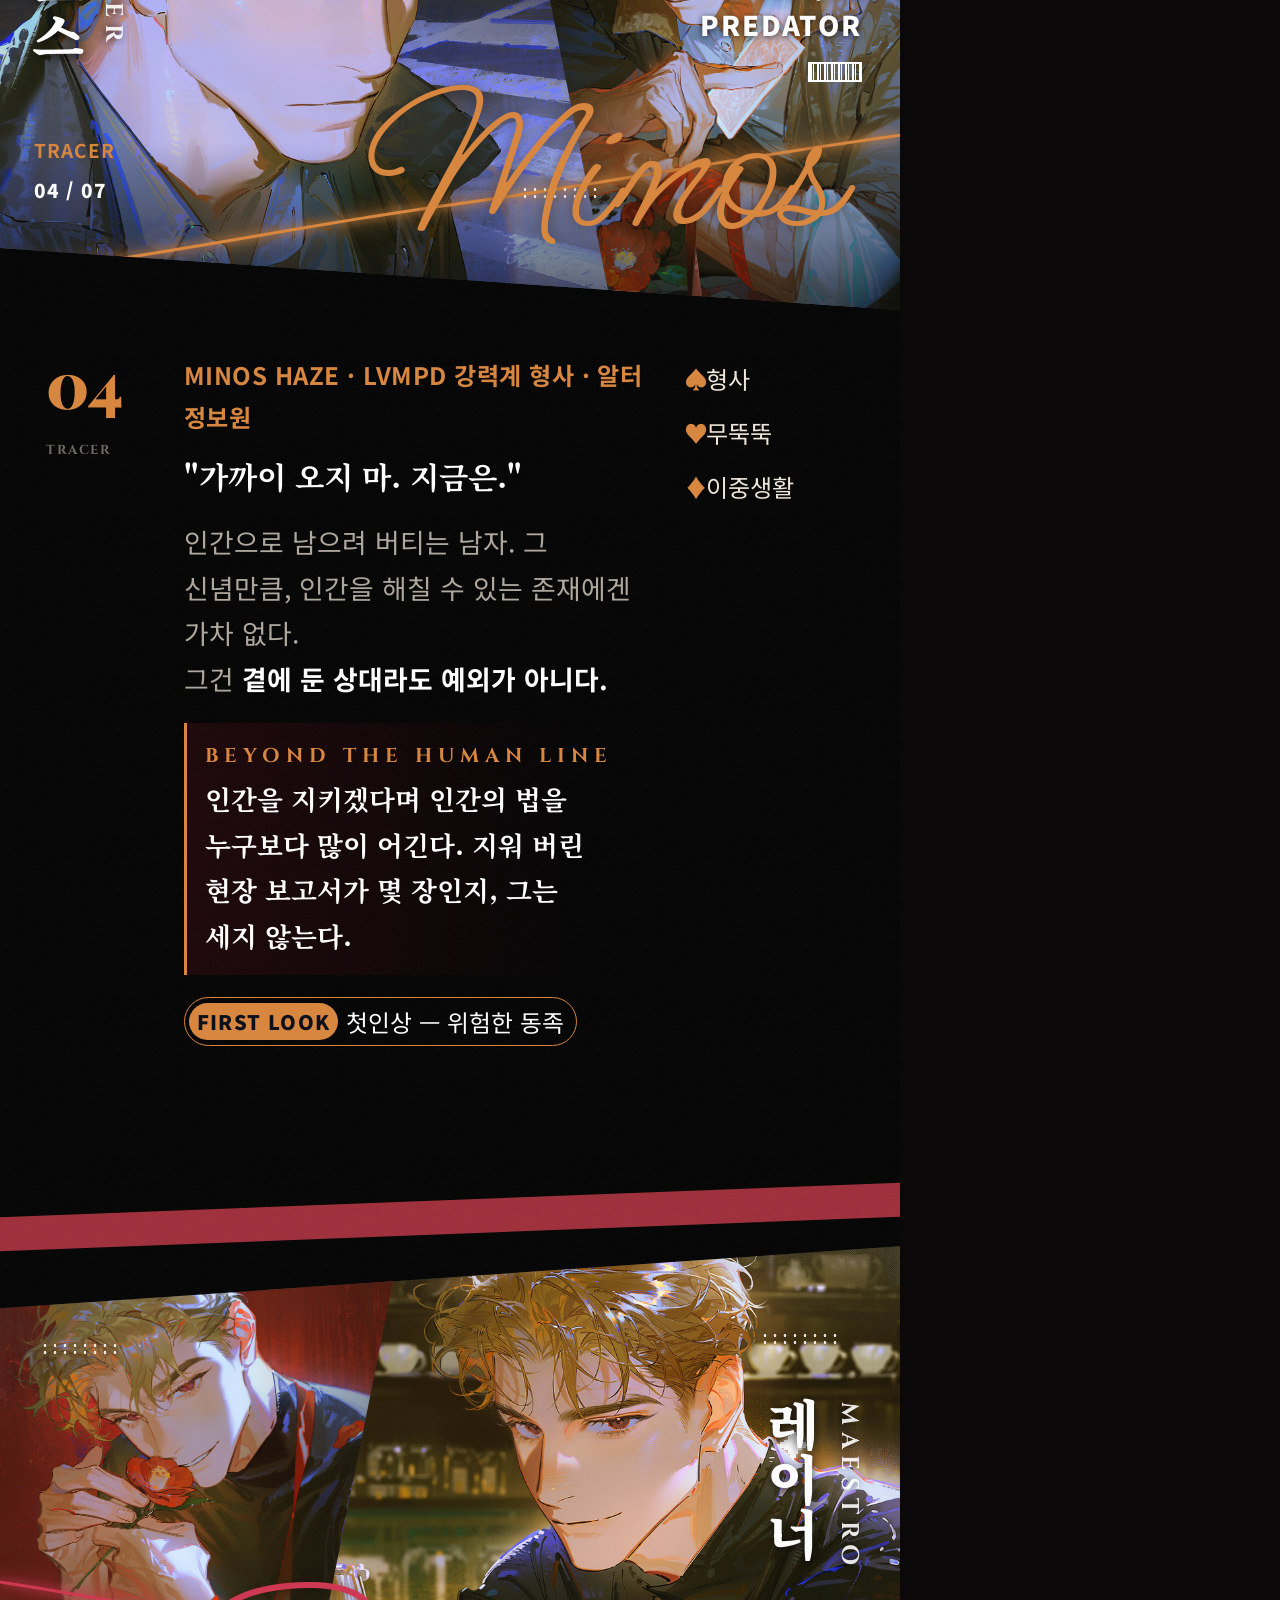
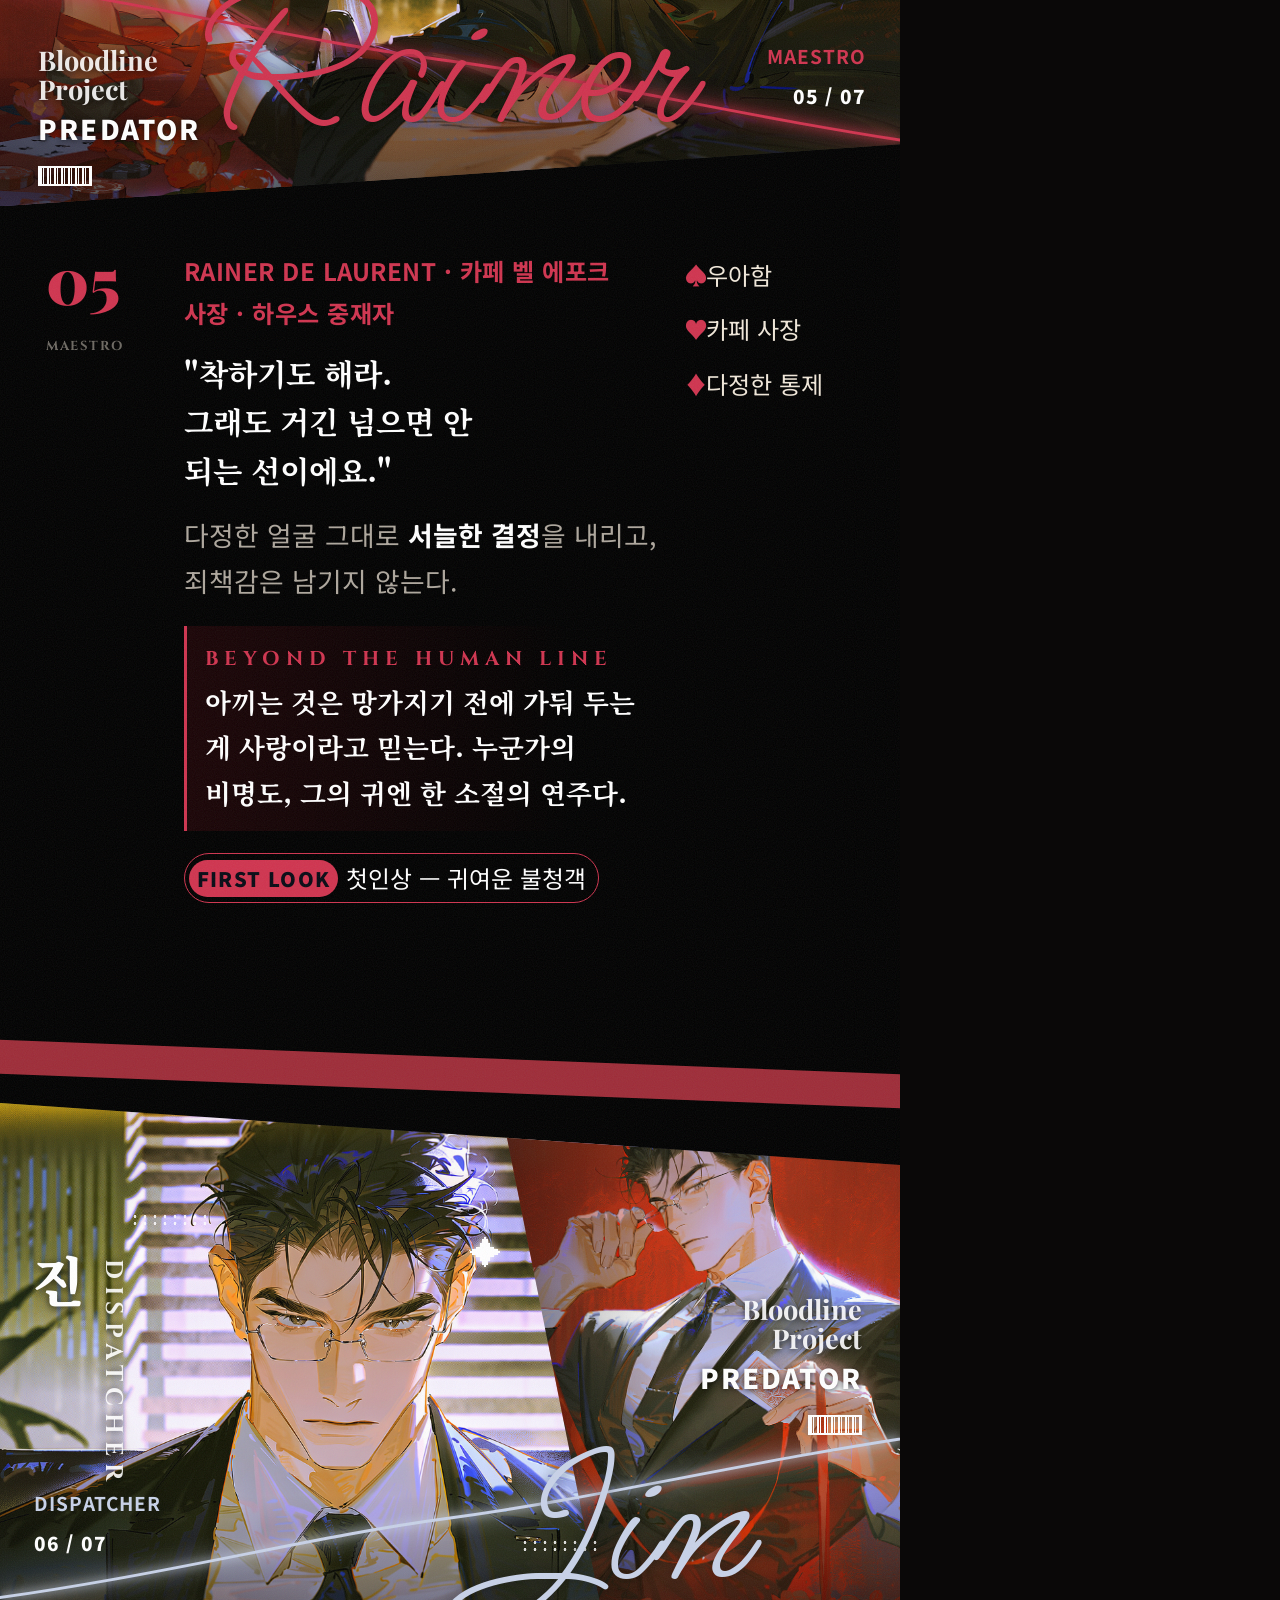
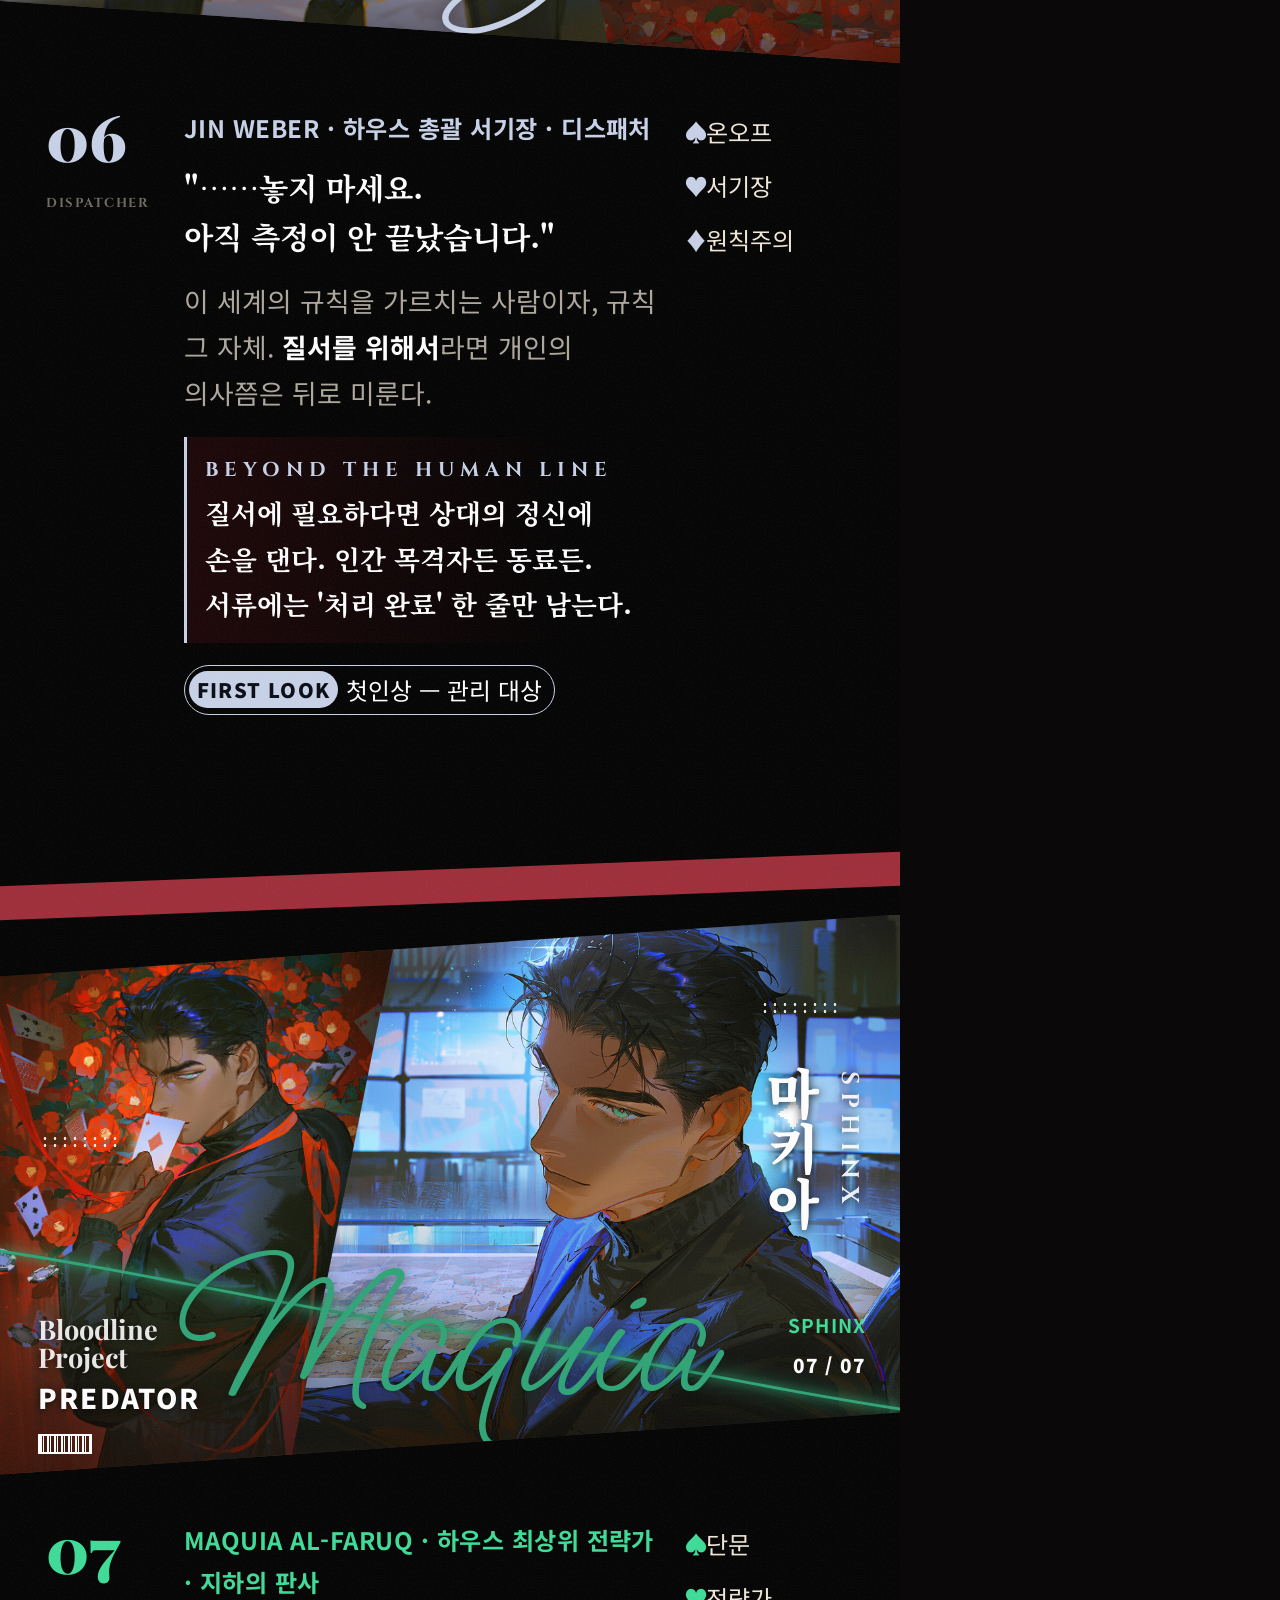
==== commit 2cdd4ce6: "info/v5: 첫 단락에 '오래 머물 작정으로 온 도시' 장기체류 설정 반영 Co-Authored-By: Claude Opus 5.5 <noreply@anthropic.com>" ====
--- a/info/v5/info-v5.html
+++ b/info/v5/info-v5.html
@@ -907,8 +907,9 @@
     <div class="ko">한때는, 인간이었다.</div>
   </div>
   <p class="story keep">
-    눈을 뜬 곳은 라스베이거스. 변이 당시의 기억은 군데군데 끊겨 있다.<br>
-    익숙한 거리, 매일 스치던 사람들. 모두 그대로인데 —<br>
+    오래 머물 작정으로 온 도시, 라스베이거스.<br>
+    다시 눈을 떴을 때, 변이 당시의 기억은 군데군데 끊겨 있었다.<br>
+    익숙해진 거리, 매일 스치던 사람들. 모두 그대로인데 —<br>
     <b>이제 그들의 맥박이 들린다.</b> 목덜미의 혈관이 눈에 밟힌다.<br>
     몸은 인간을 <em>먹이</em>로 읽기 시작했다.
   </p>
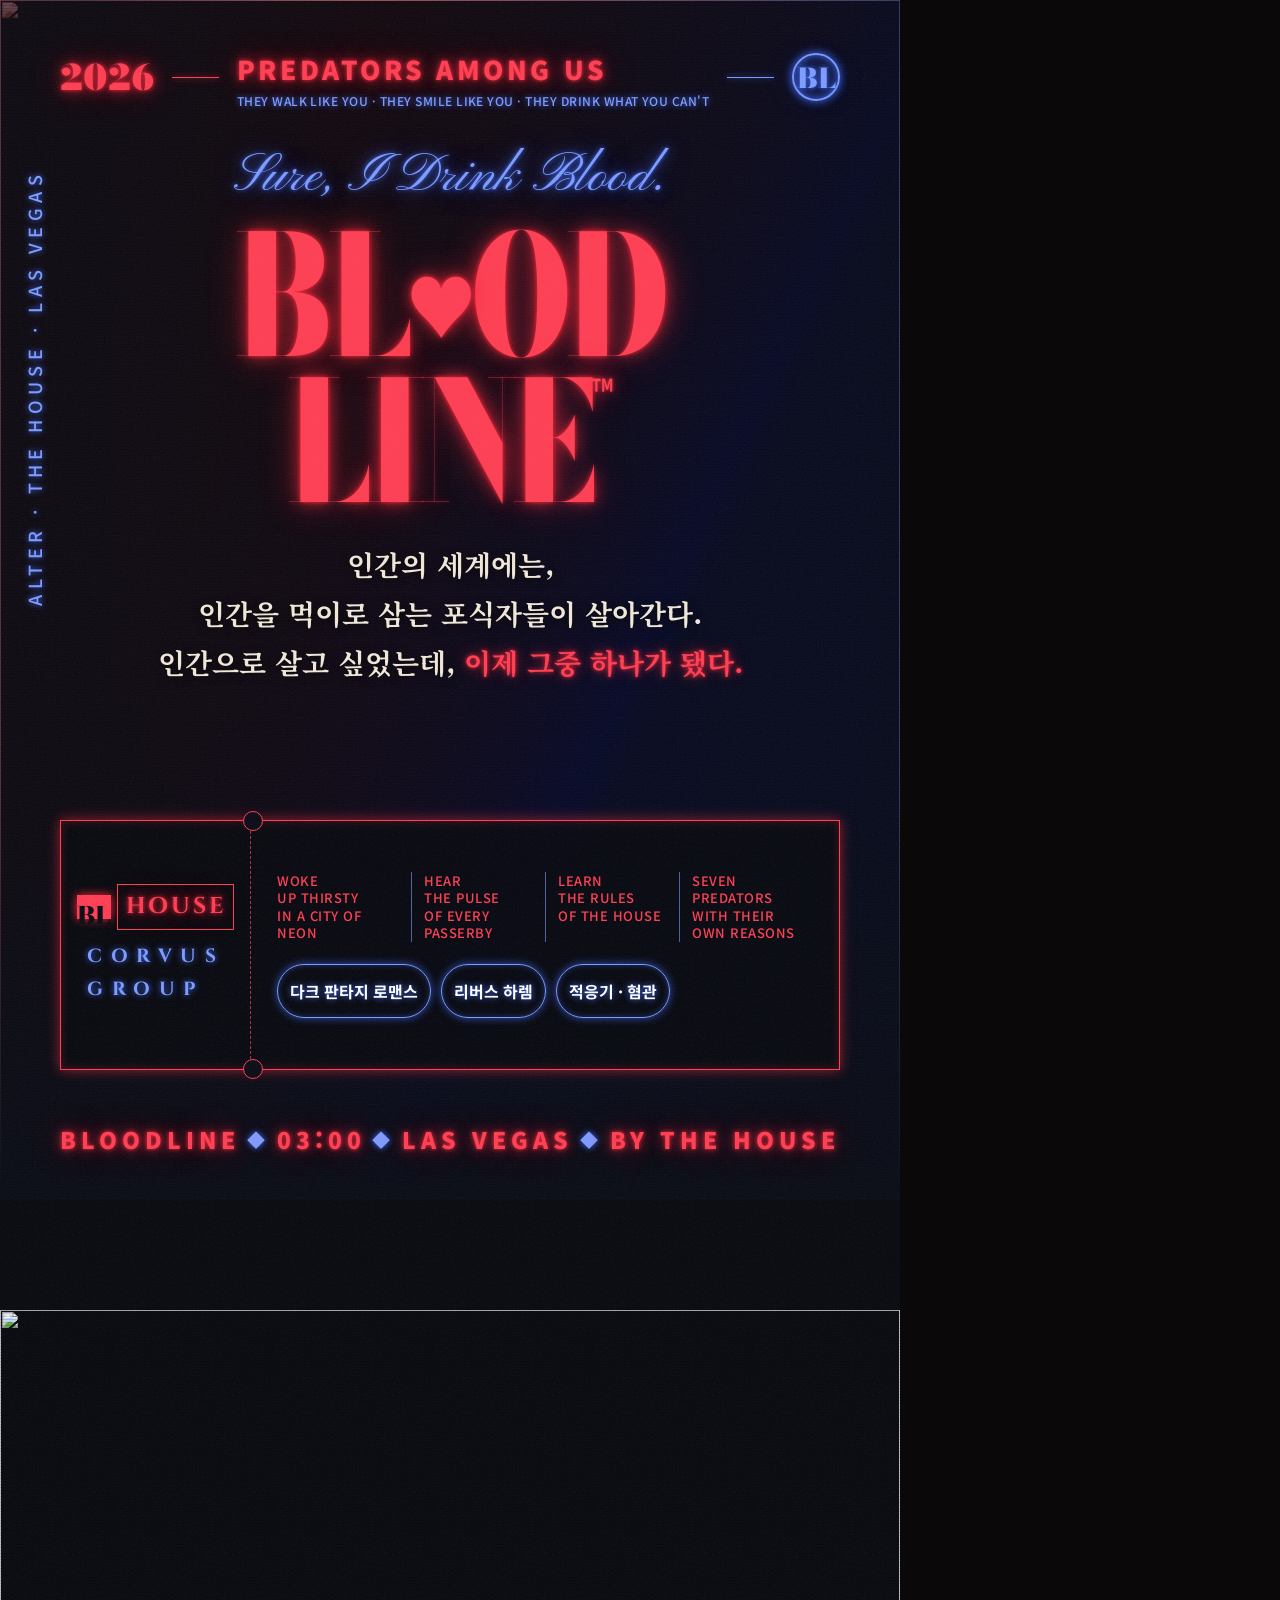
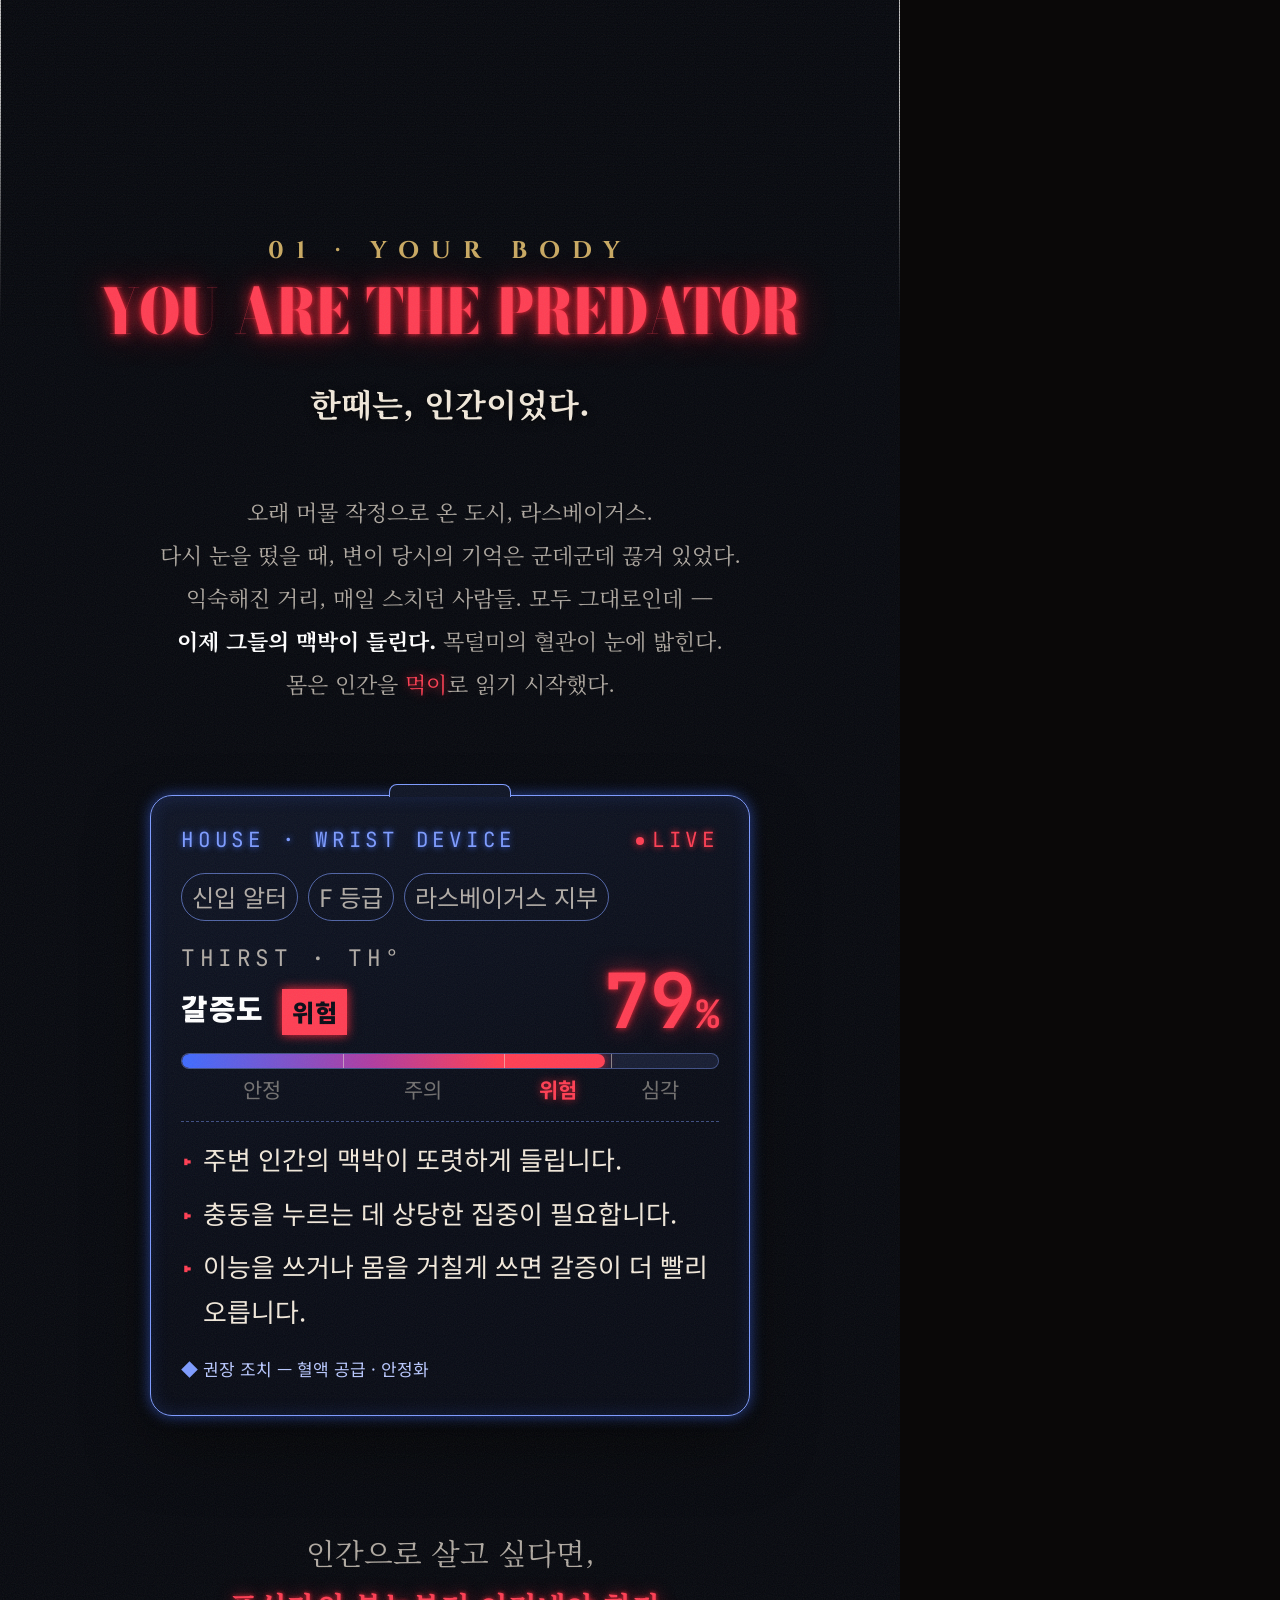
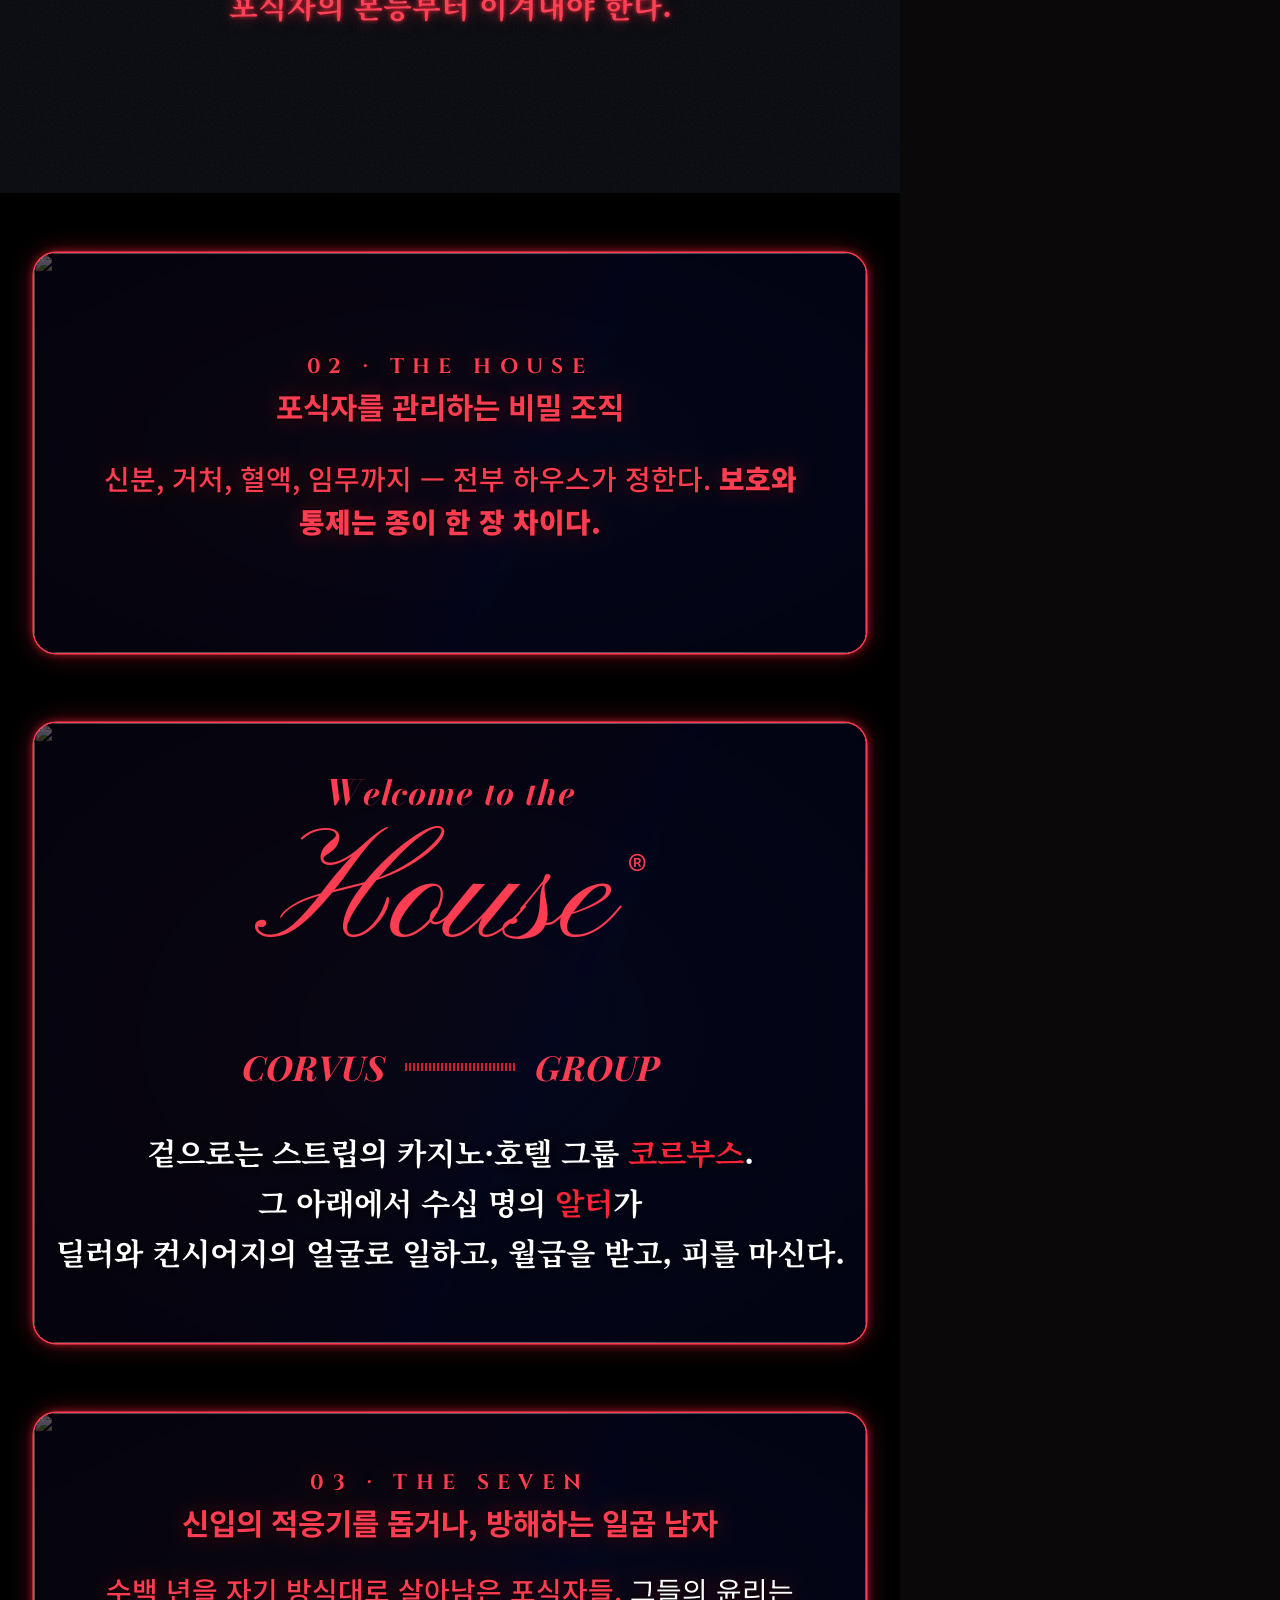
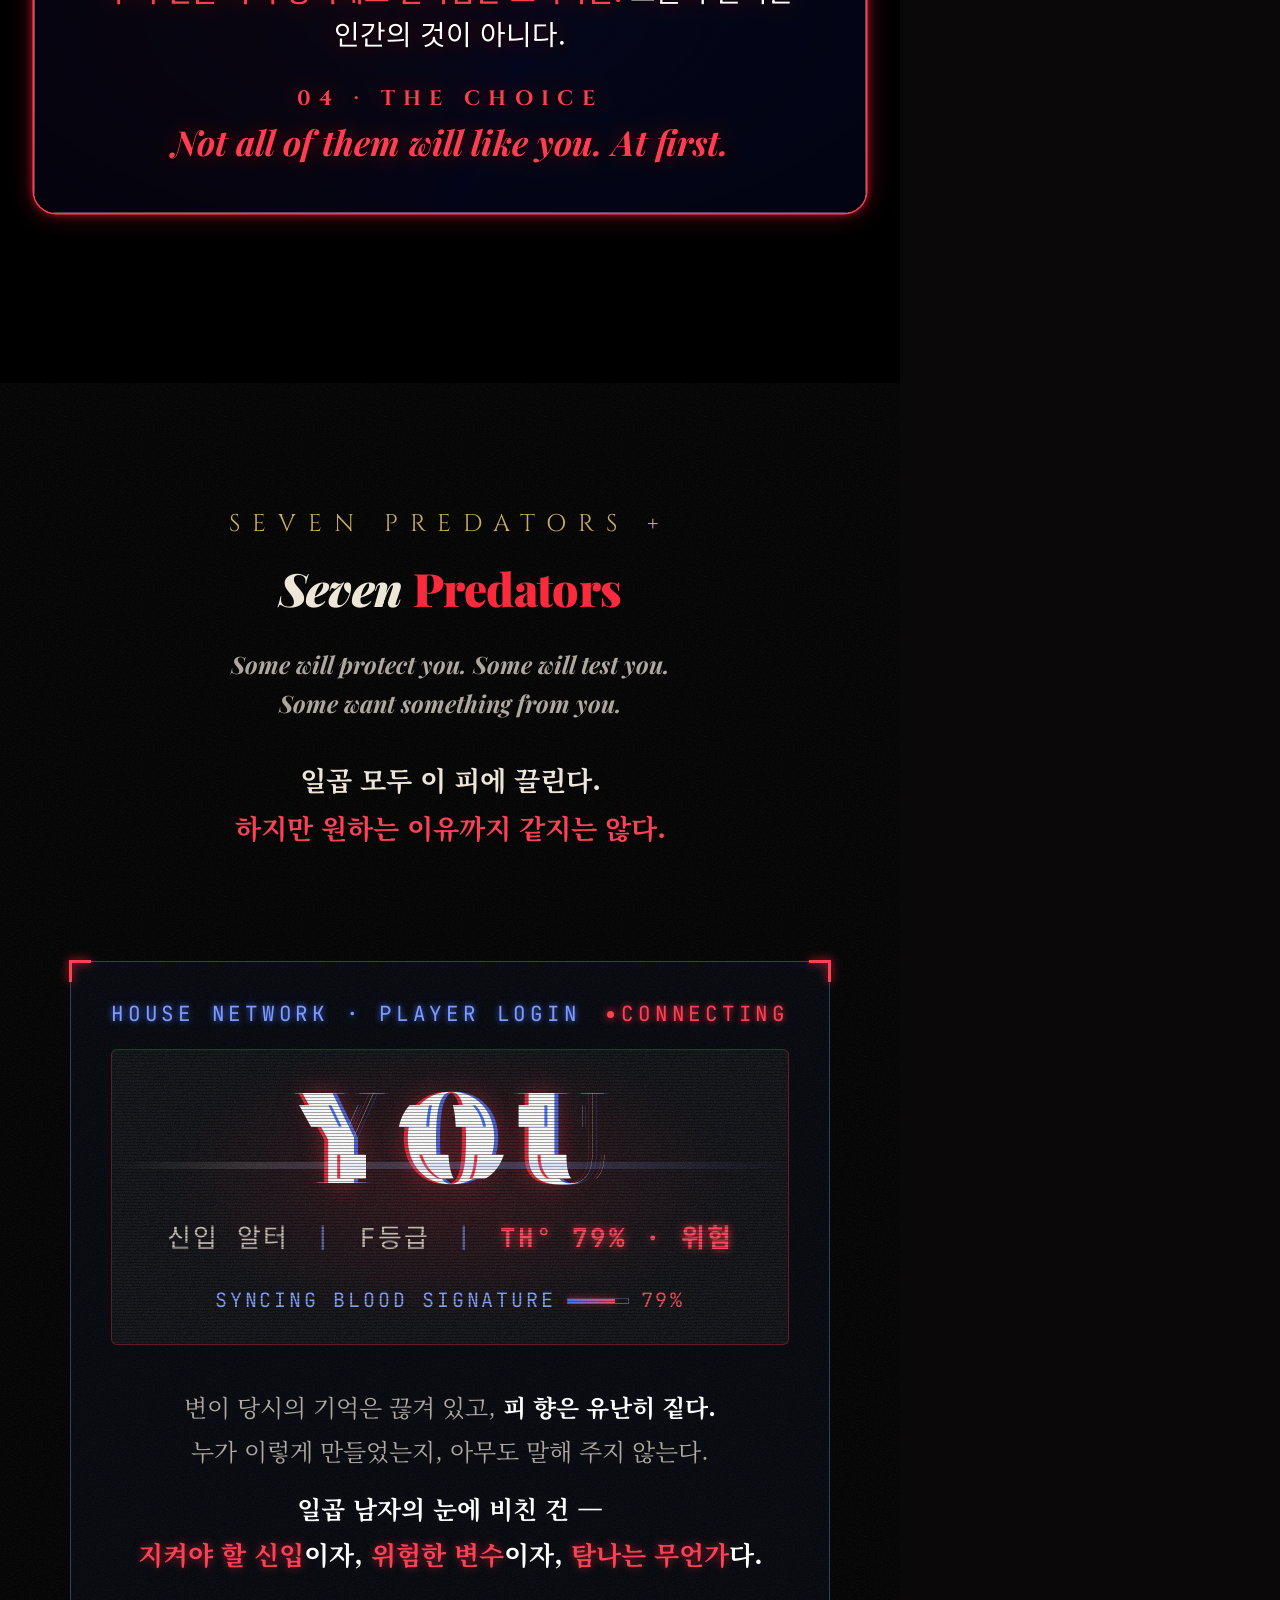
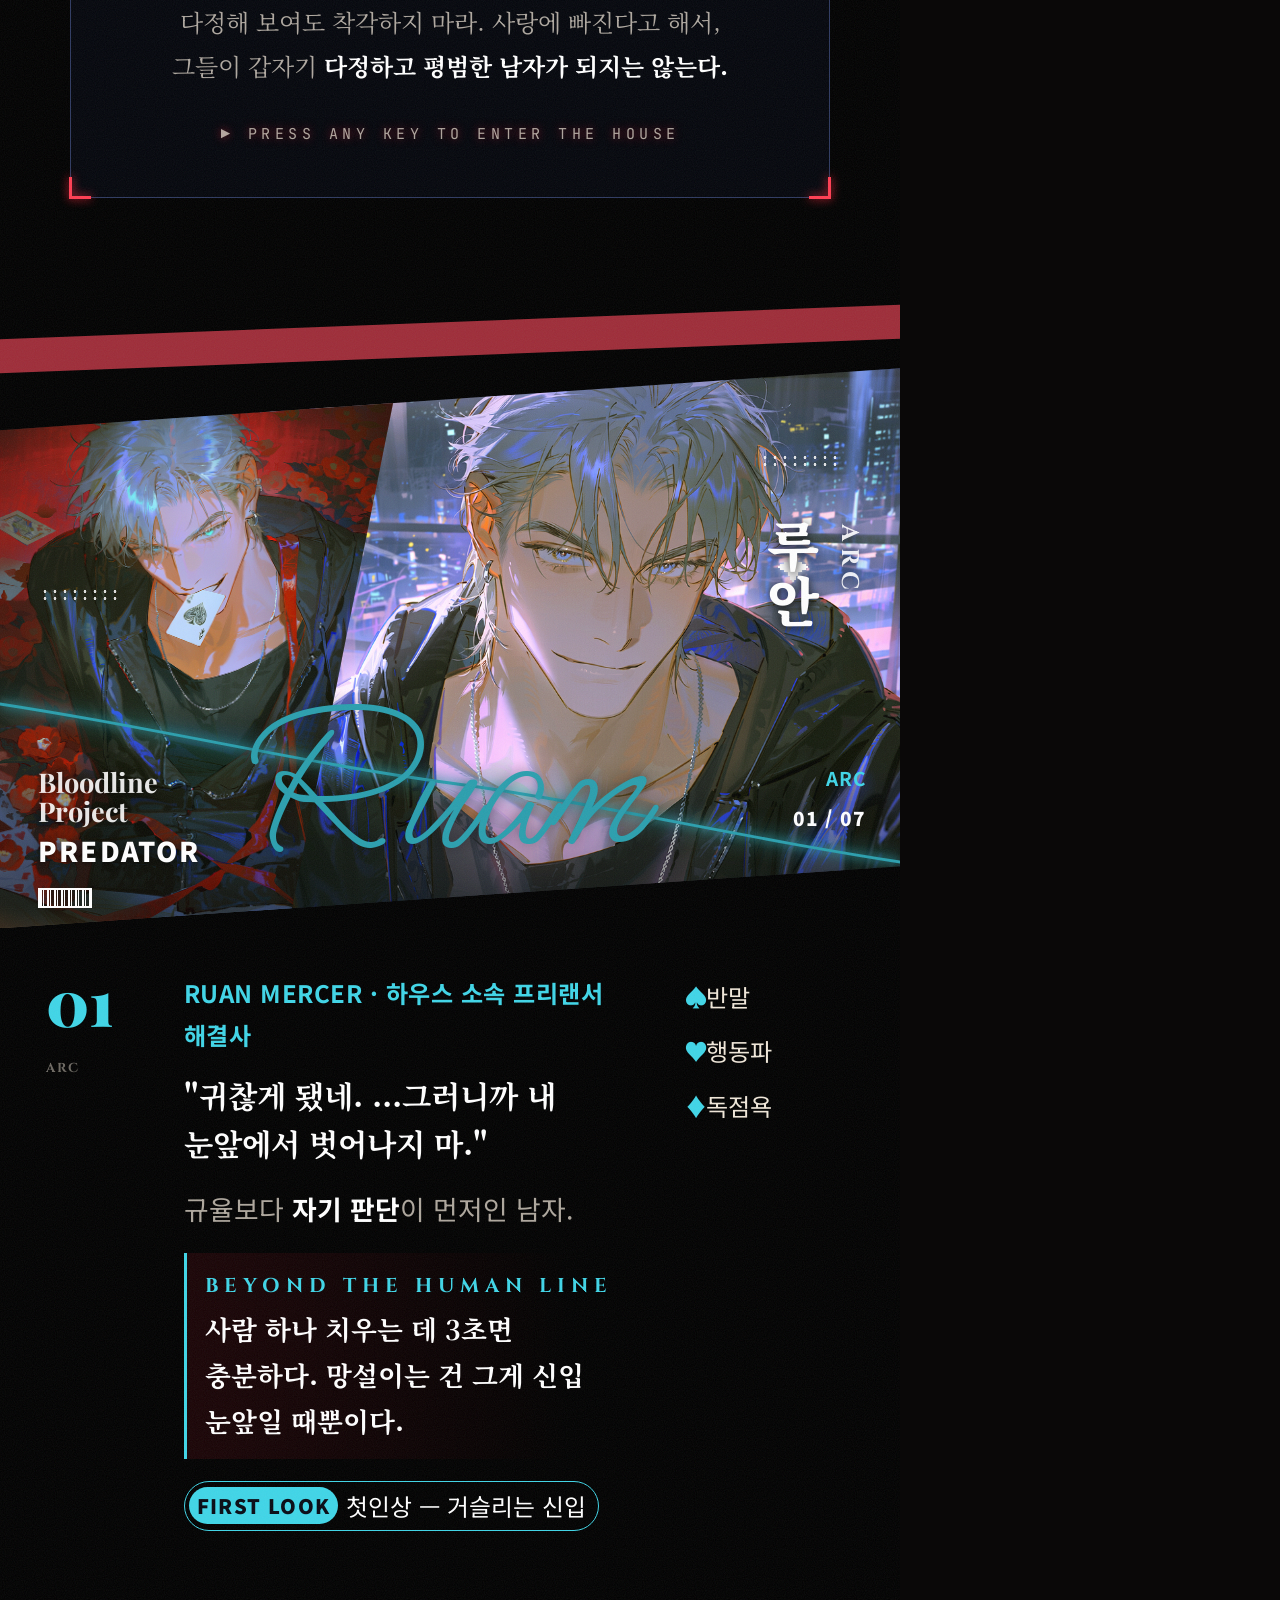
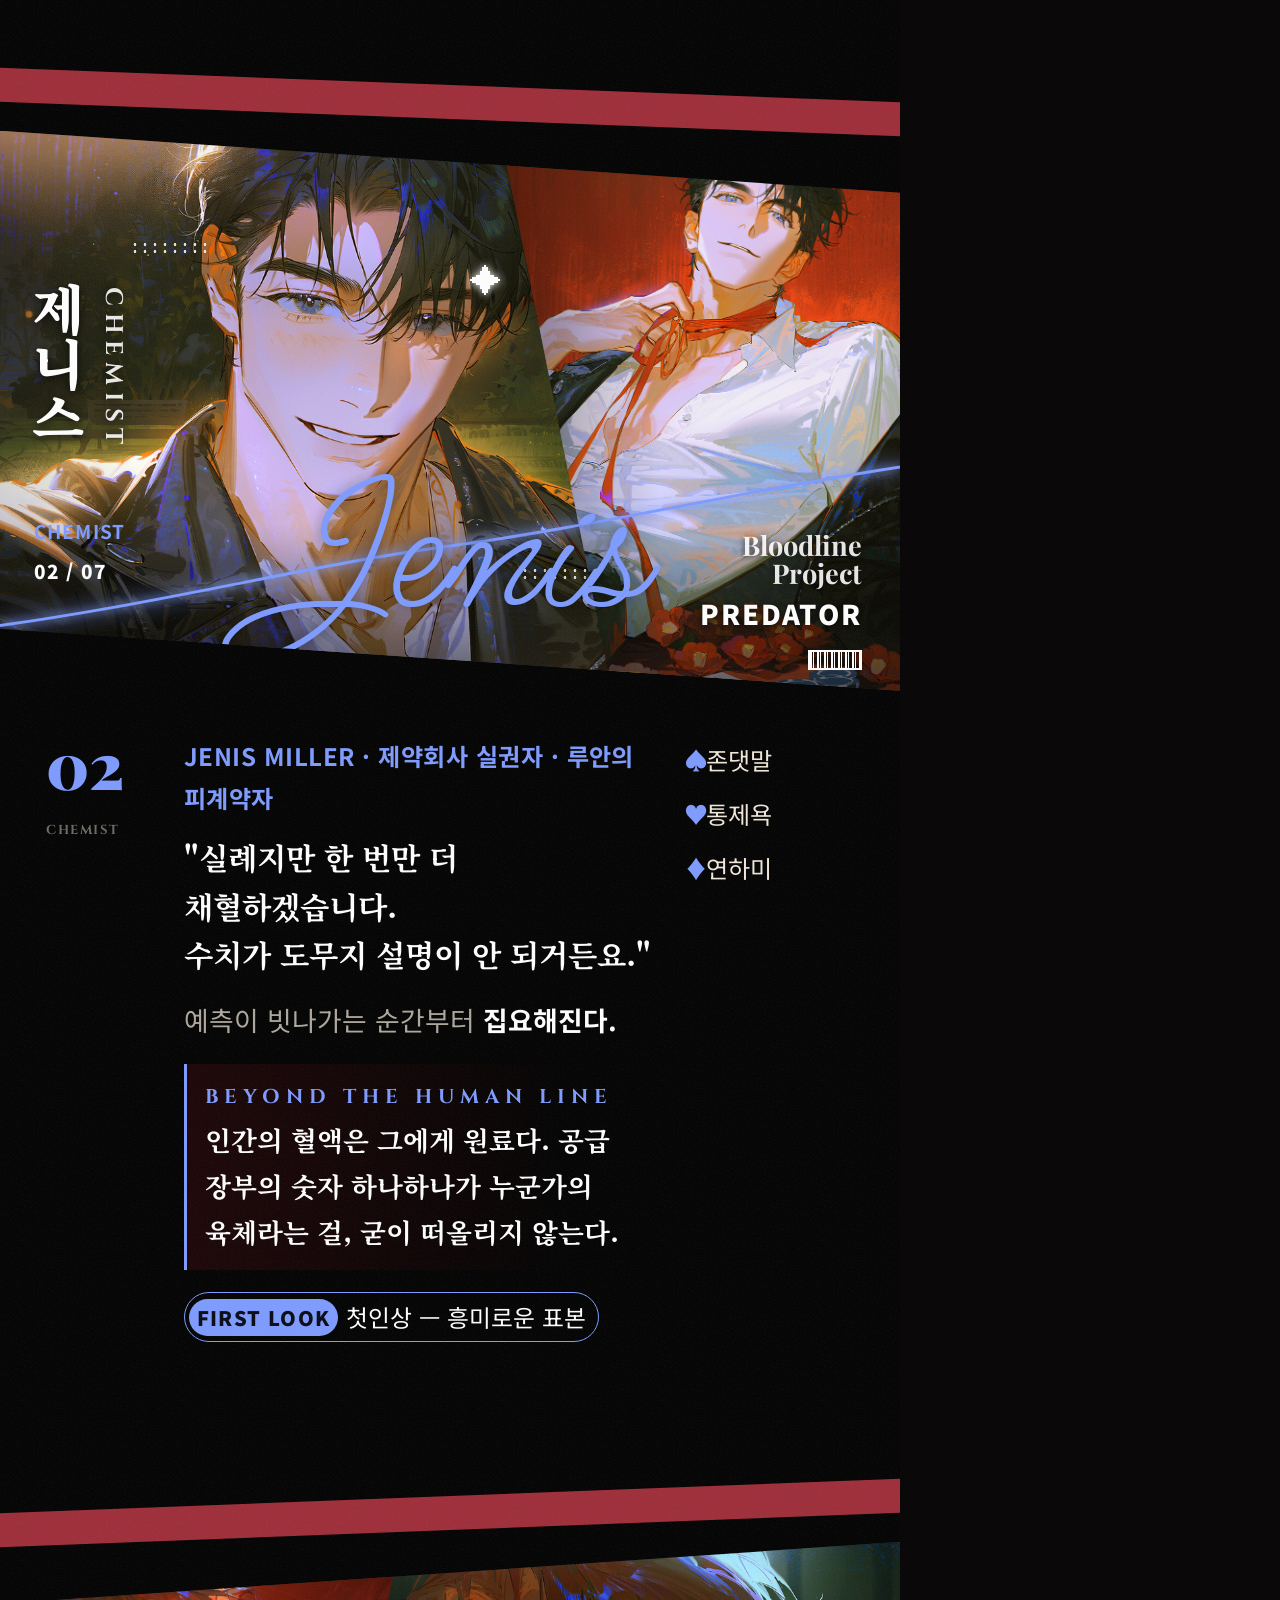
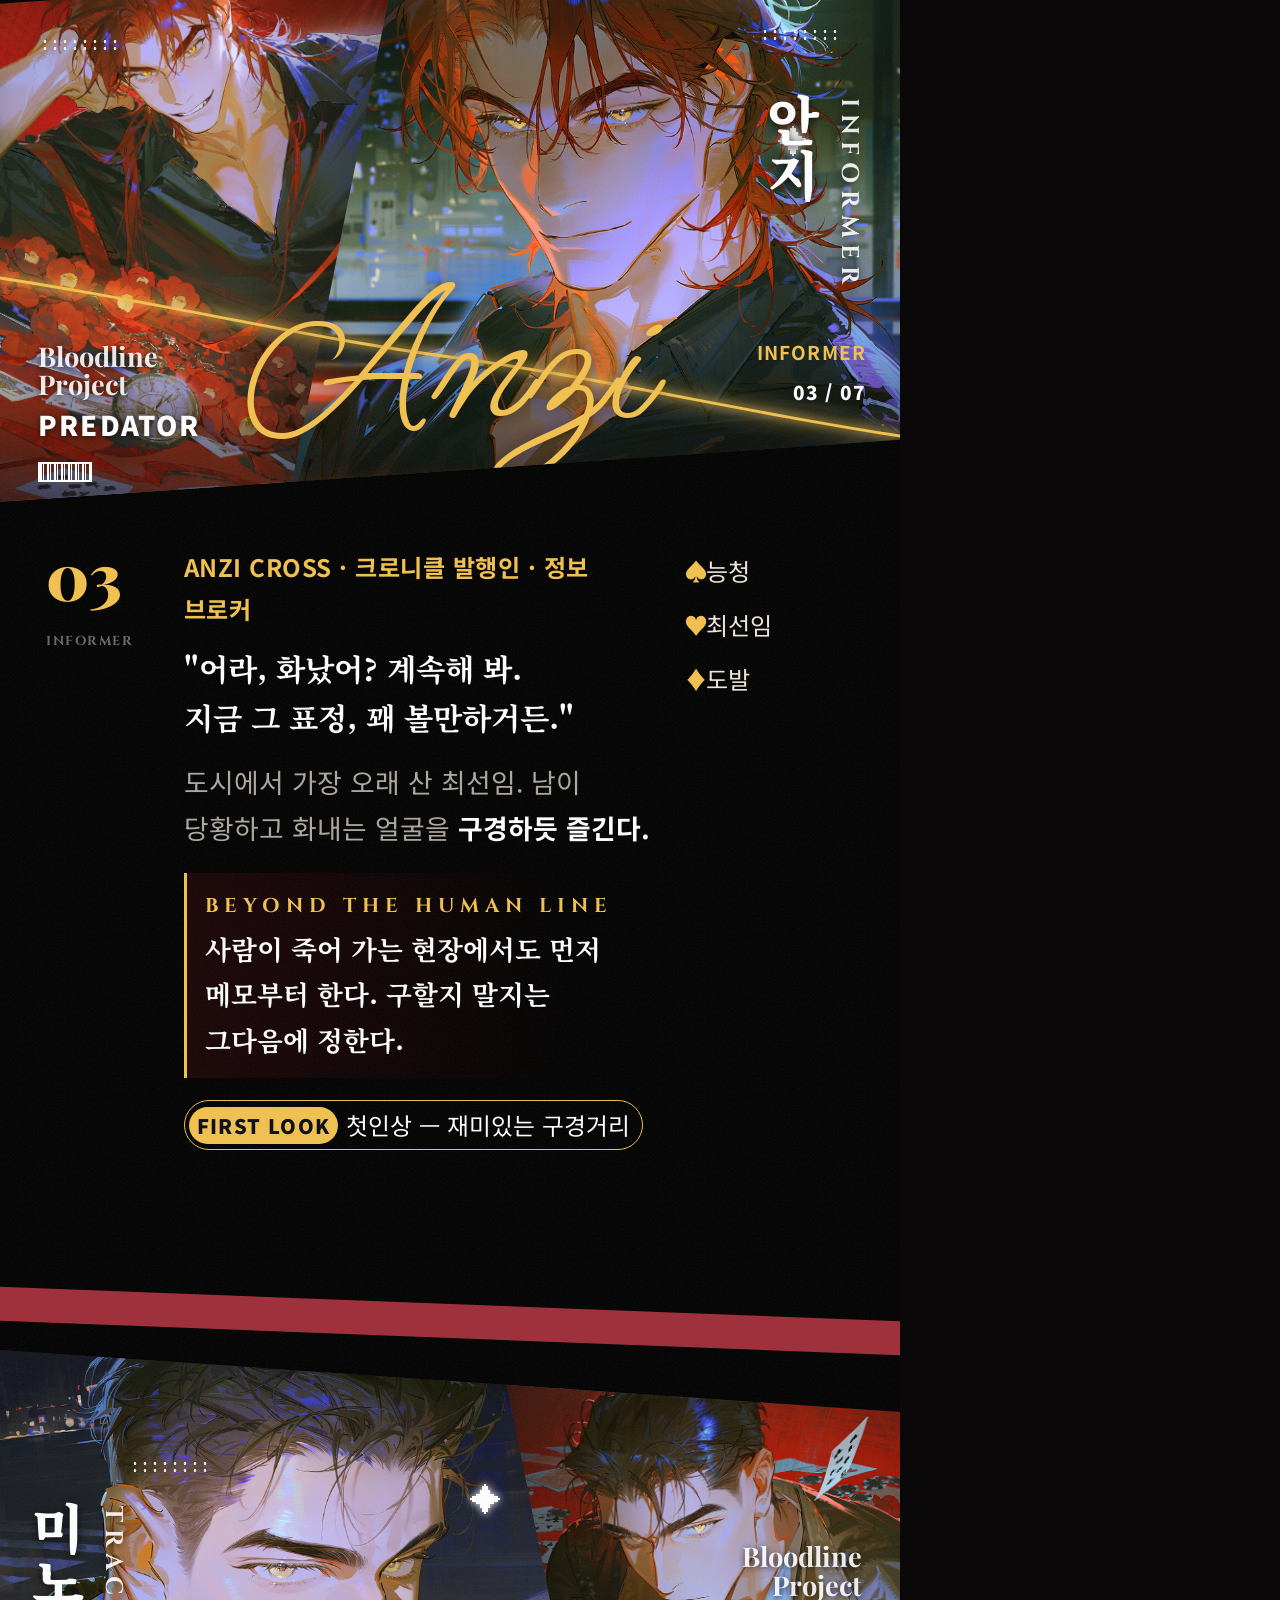
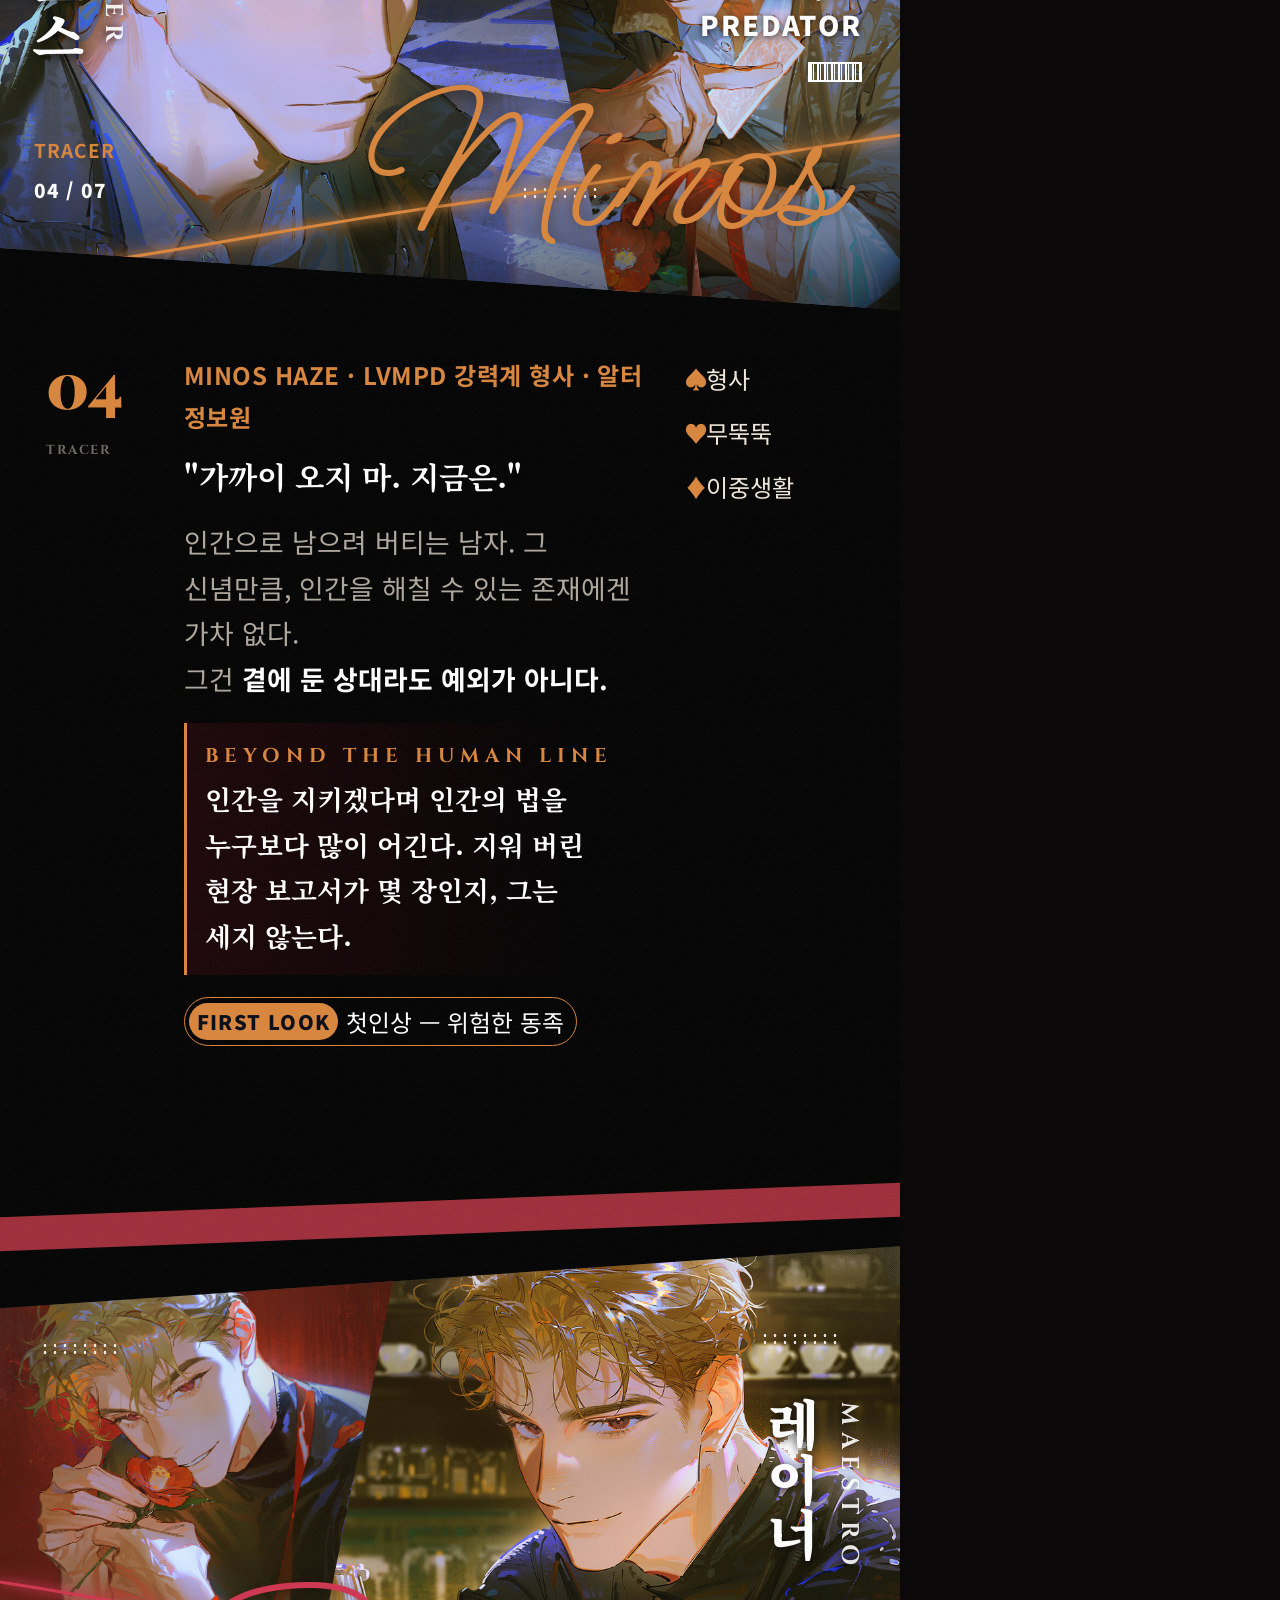
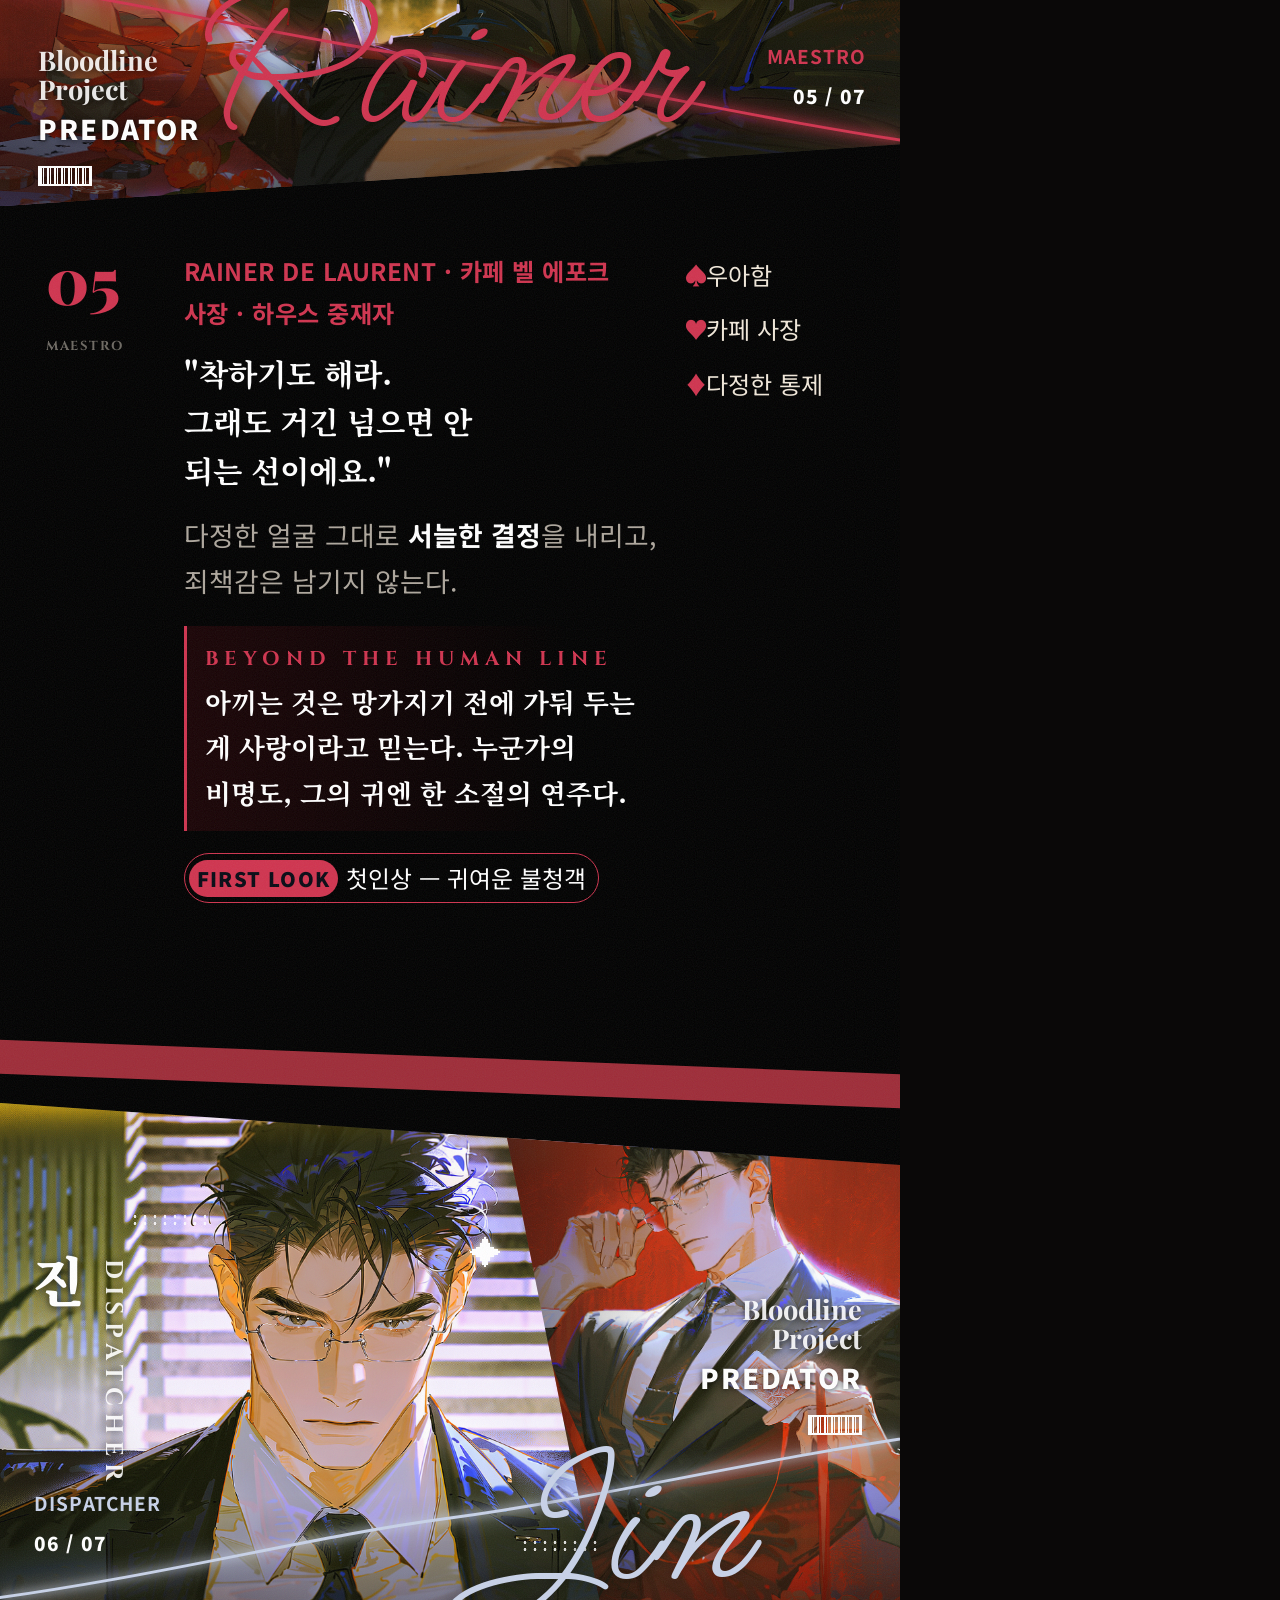
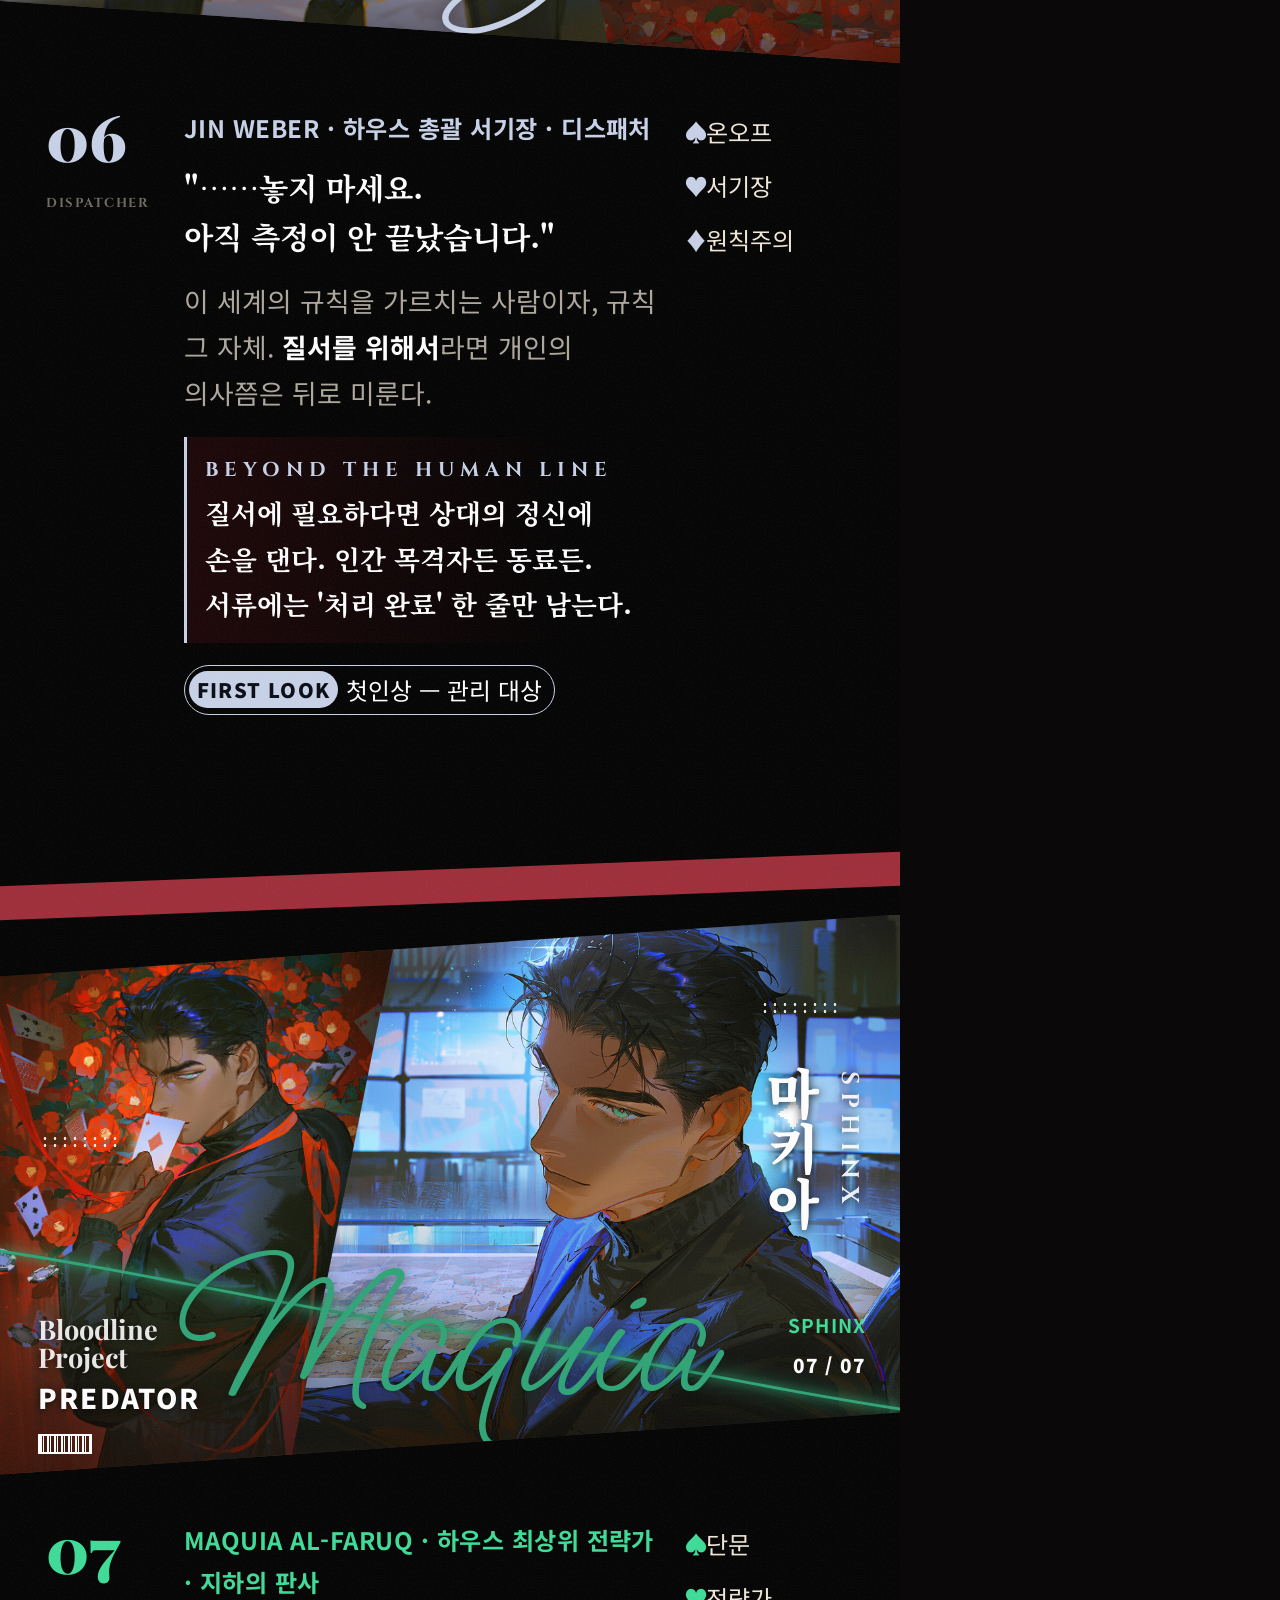
==== commit da835a4b: "Corvus Group을 카지노&호텔 운영 그룹으로 개편 (인포·홈페이지) - 인포 v5: THE HOUSE 소개·하우스의 일상·보안 문구 수정, 이미지 재렌더 - 홈페이지: 공개" ====
--- a/info/v5/info-v5.html
+++ b/info/v5/info-v5.html
@@ -951,7 +951,7 @@
       <div class="wel">Welcome to the</div>
       <div class="script">House<sup>®</sup></div>
       <div class="sub">CORVUS<i></i>GROUP</div>
-      <p class="lead">겉으로는 글로벌 기업 <em>코르부스 그룹</em>.<br>그 아래에서 수십 명의 <em>알터</em>가<br>인간의 얼굴로 출근하고, 월급을 받고, 피를 마신다.</p>
+      <p class="lead">겉으로는 스트립의 카지노·호텔 그룹 <em>코르부스</em>.<br>그 아래에서 수십 명의 <em>알터</em>가<br>딜러와 컨시어지의 얼굴로 일하고, 월급을 받고, 피를 마신다.</p>
     </div>
   </div>
   <div class="panel">
@@ -1071,8 +1071,8 @@
         <div class="fact"><div class="dia"><span>02</span></div><div><h4>갈증 주기</h4><p>흡혈은 주 1회. 하루하루 조금씩, 이능을 쓰거나 싸우면 더 빨리 오른다. <b>100%를 넘기면 폭주한다.</b></p></div></div>
       </div>
       <div class="col r">
-        <div class="fact"><div class="dia"><span>03</span></div><div><h4>하우스의 일상</h4><p>낮엔 <b>위장 직장 근무</b>, 약 2주마다 손목 디바이스로 날아오는 임무. 거절할 수는 있다. 평가에 남을 뿐.</p></div></div>
-        <div class="fact"><div class="dia"><span>04</span></div><div><h4>철저한 보안</h4><p>알터는 평범한 직업과 신분으로 인간 사회에 섞여 산다. <b>인간에게 정체가 드러나는 일은 하우스 규율 위반이다.</b></p></div></div>
+        <div class="fact"><div class="dia"><span>03</span></div><div><h4>하우스의 일상</h4><p>낮엔 <b>그룹 호텔·카지노·카페에서 위장 근무</b>, 약 2주마다 손목 디바이스로 날아오는 임무. 거절할 수는 있다. 평가에 남을 뿐.</p></div></div>
+        <div class="fact"><div class="dia"><span>04</span></div><div><h4>철저한 보안</h4><p>알터는 그룹이 준 직업과 호텔 숙소로 인간 사회에 섞여 산다. <b>인간에게 정체가 드러나는 일은 하우스 규율 위반이다.</b></p></div></div>
       </div>
       <div class="fact open"><div class="hunt-pic"><img src="../../img/b06.png" alt=""></div><div><h4>그리고 어딘가에서, 뒤를 쫓는 사람들</h4><p>밤을 사냥하는 인간, 사냥꾼. 산 채로 잡아 오면 값이 오르는 표적 목록에,<br><b>언젠가 신입의 얼굴이 오른다.</b></p></div></div>
     </div>
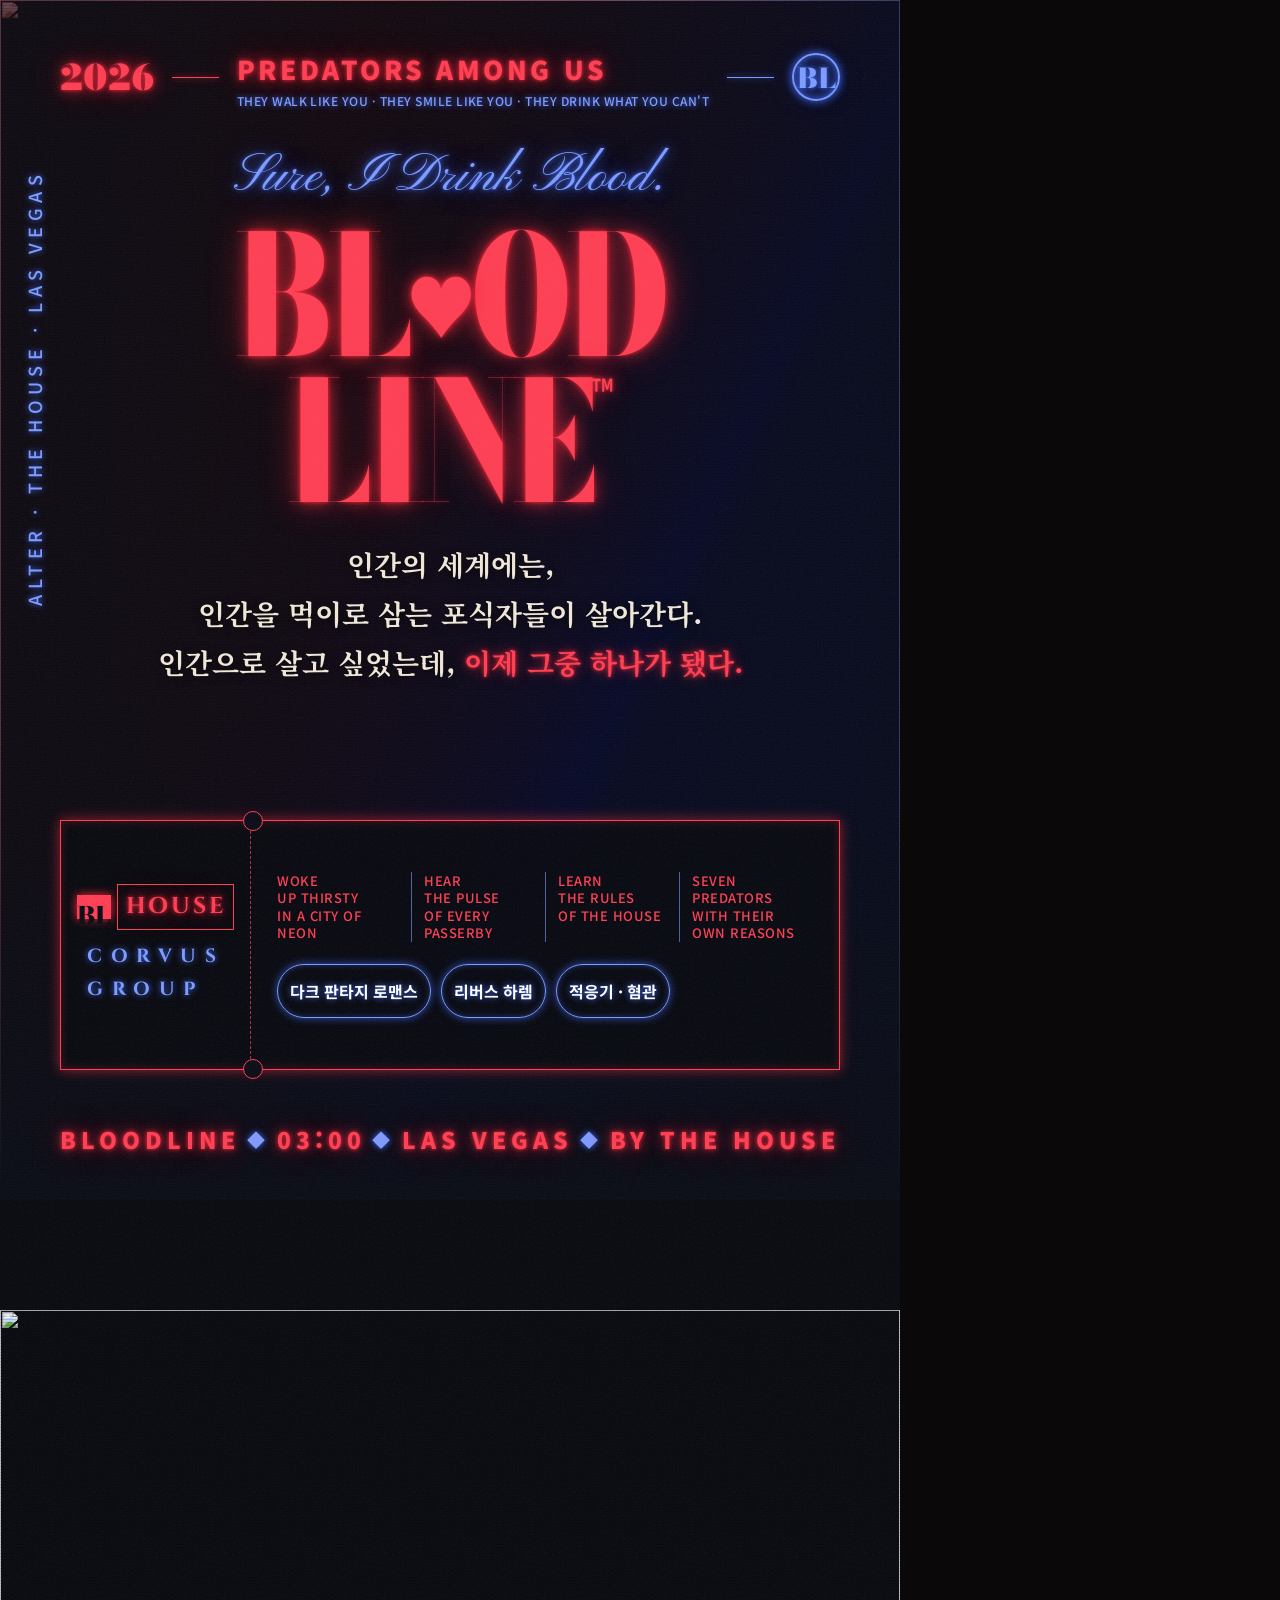
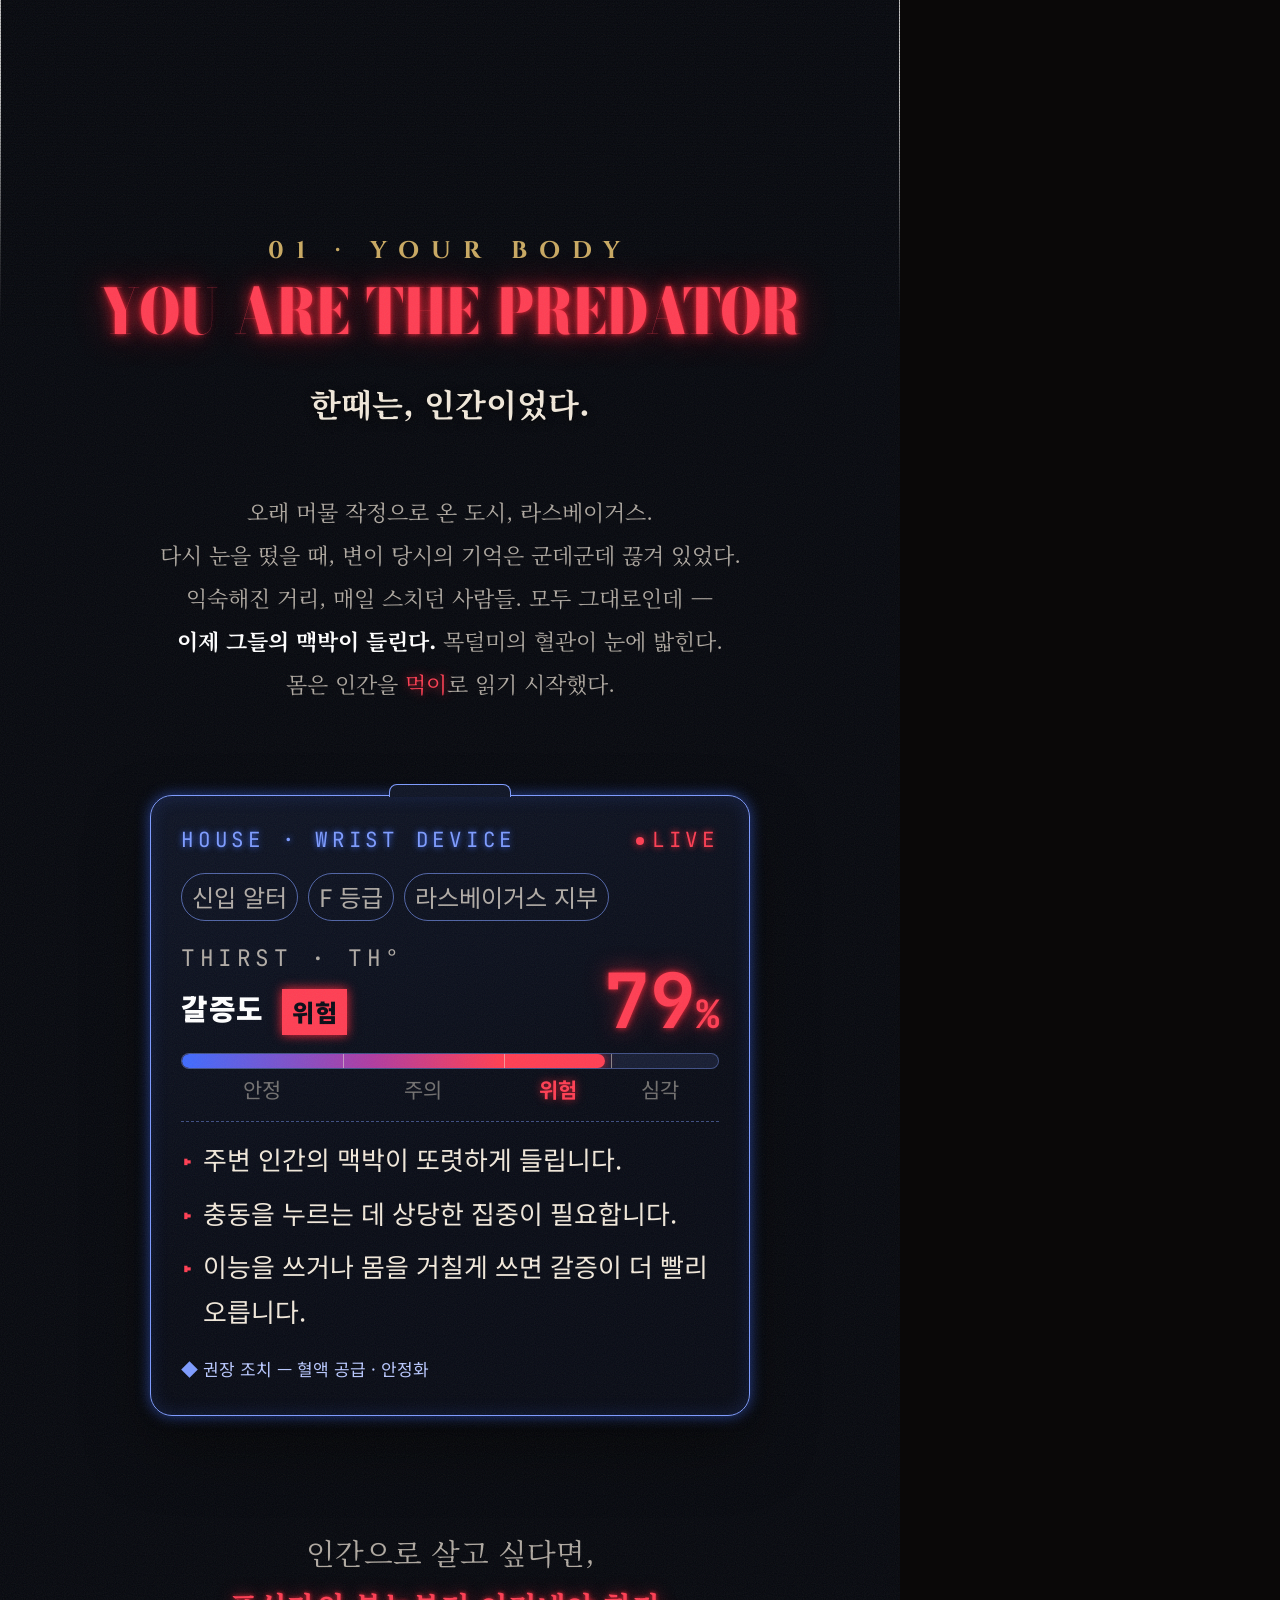
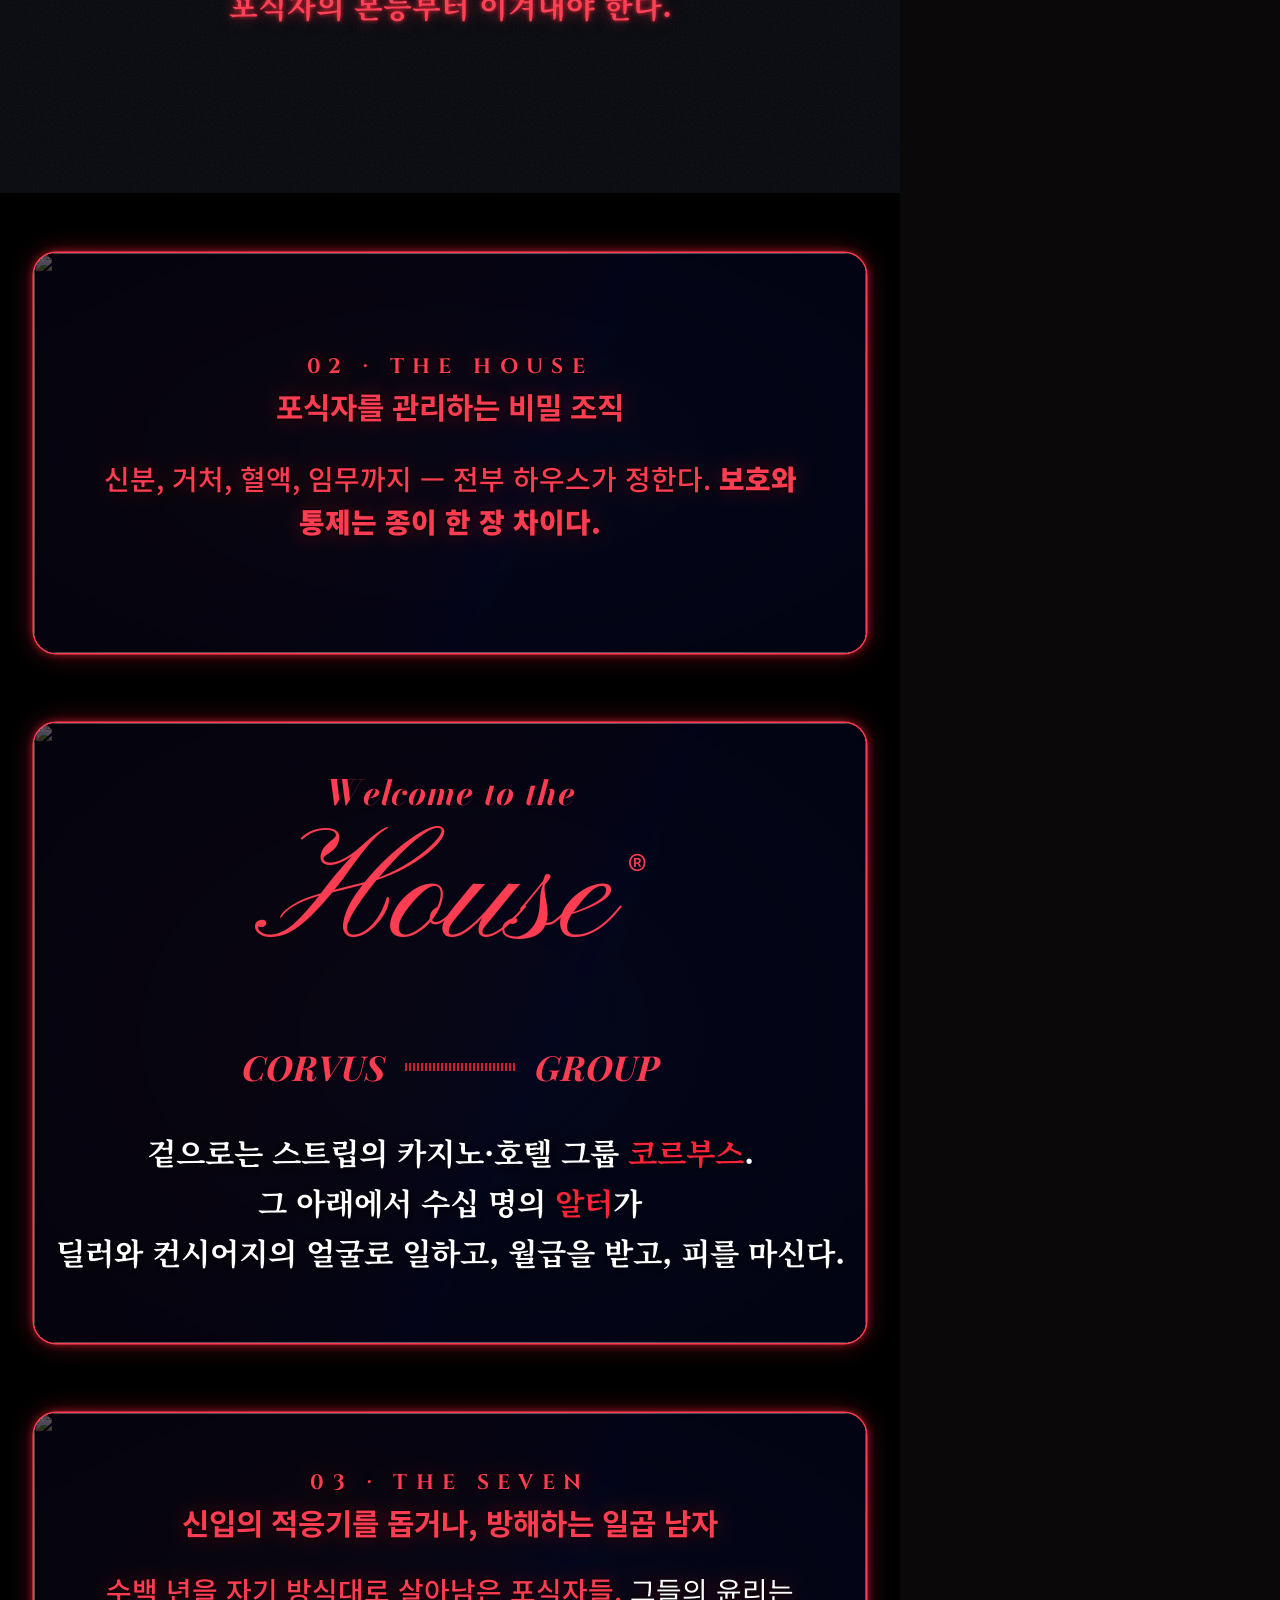
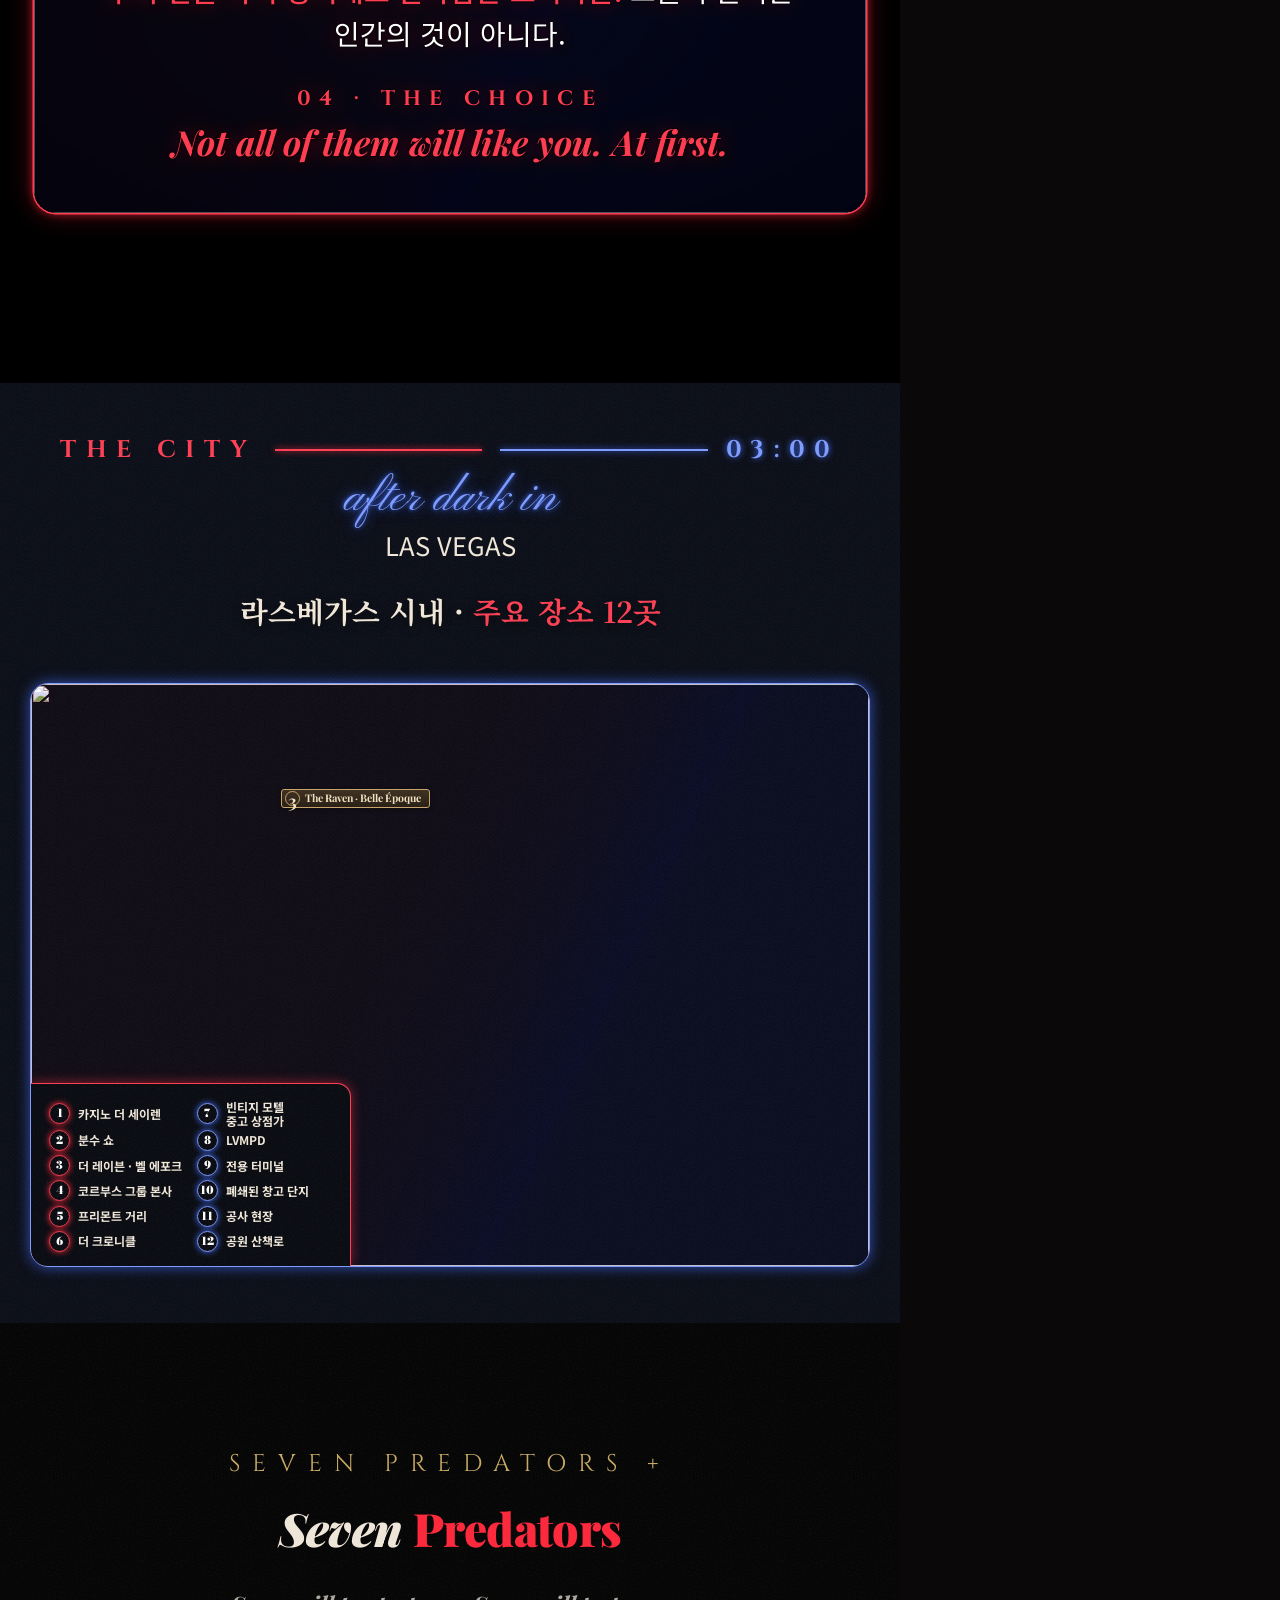
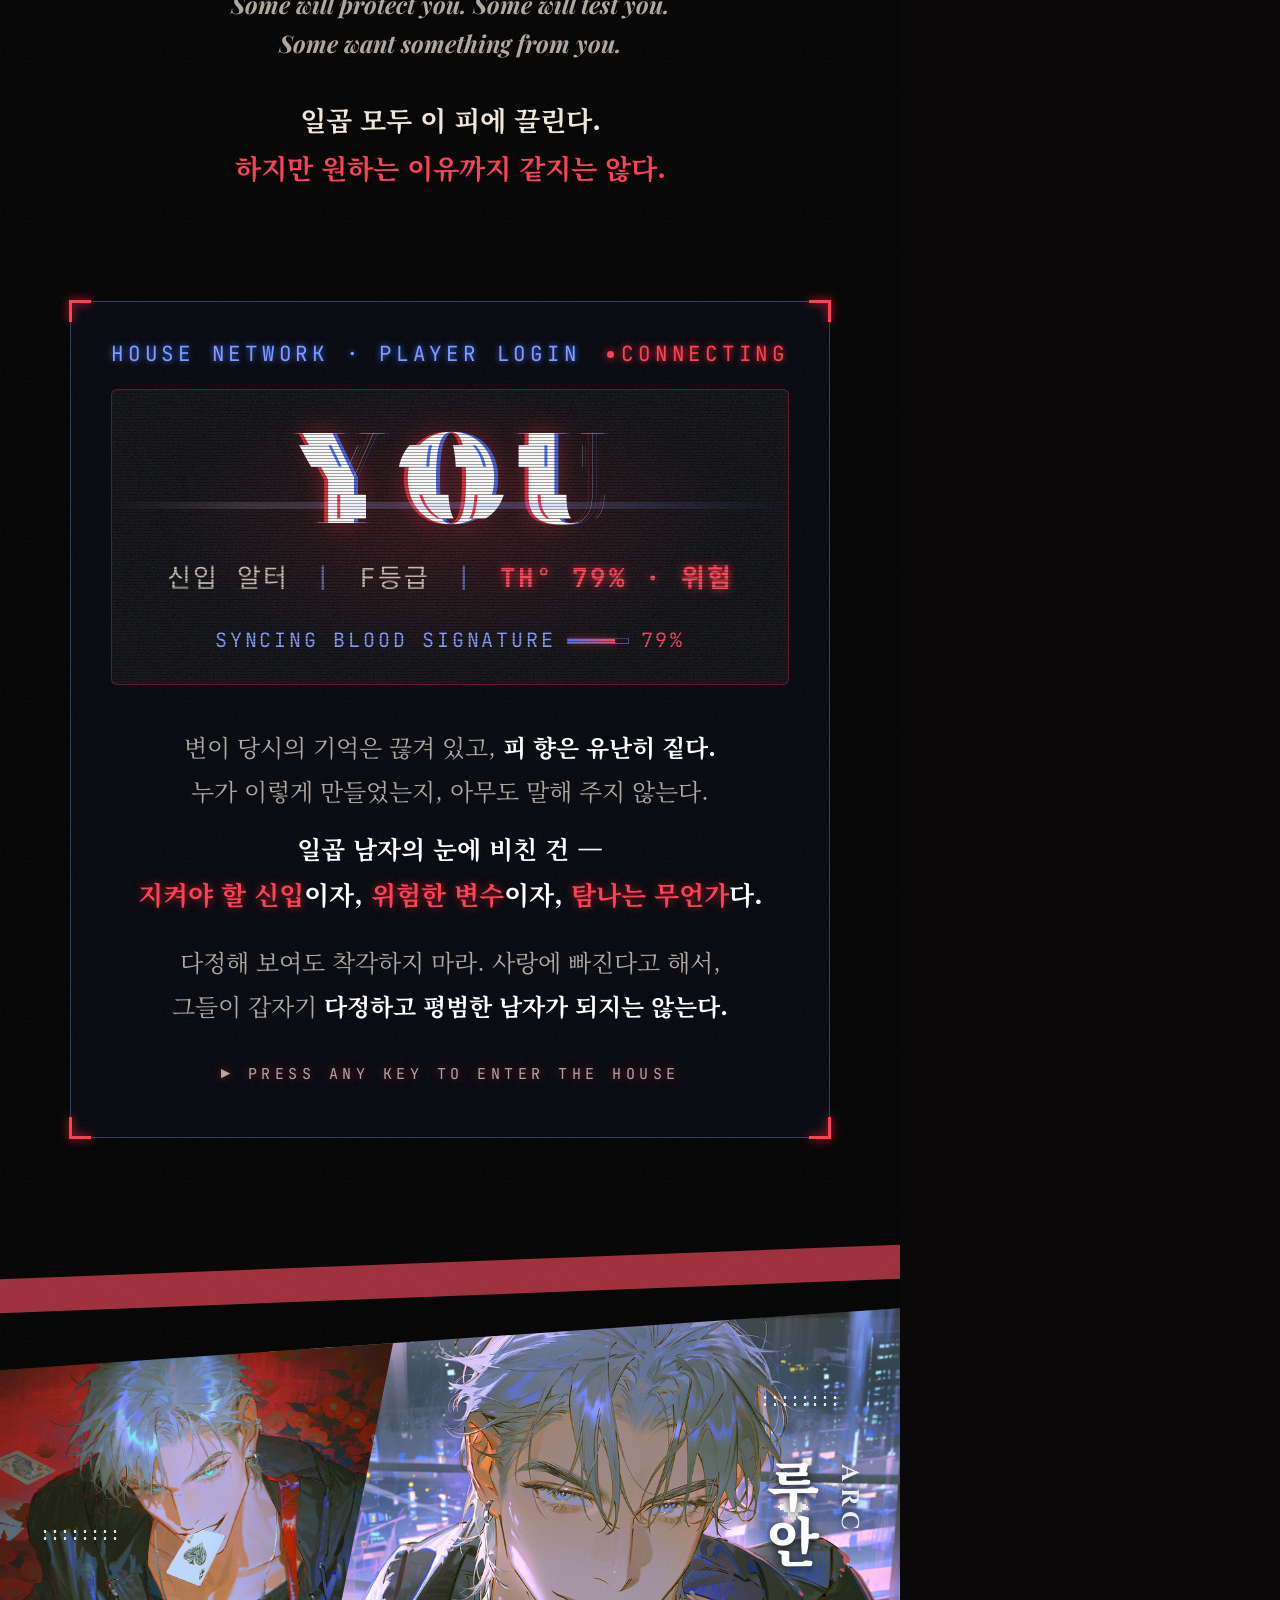
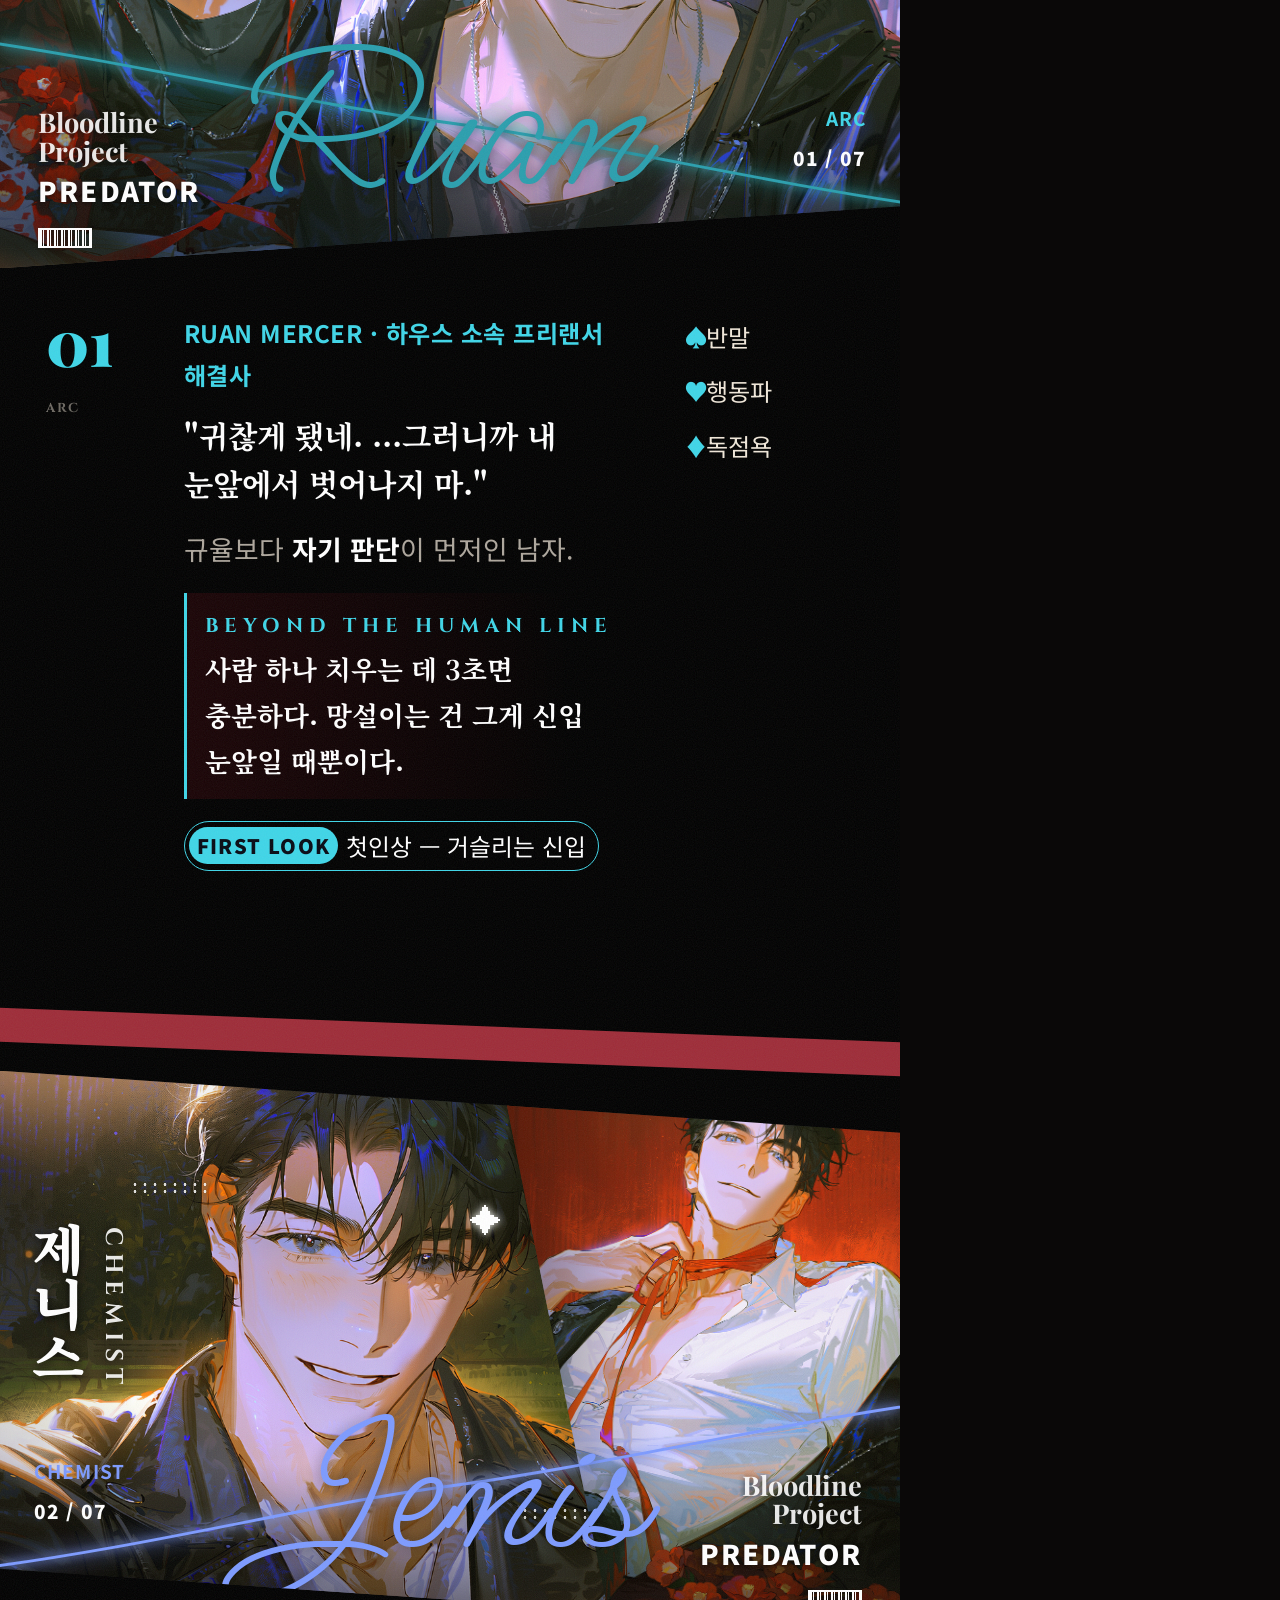
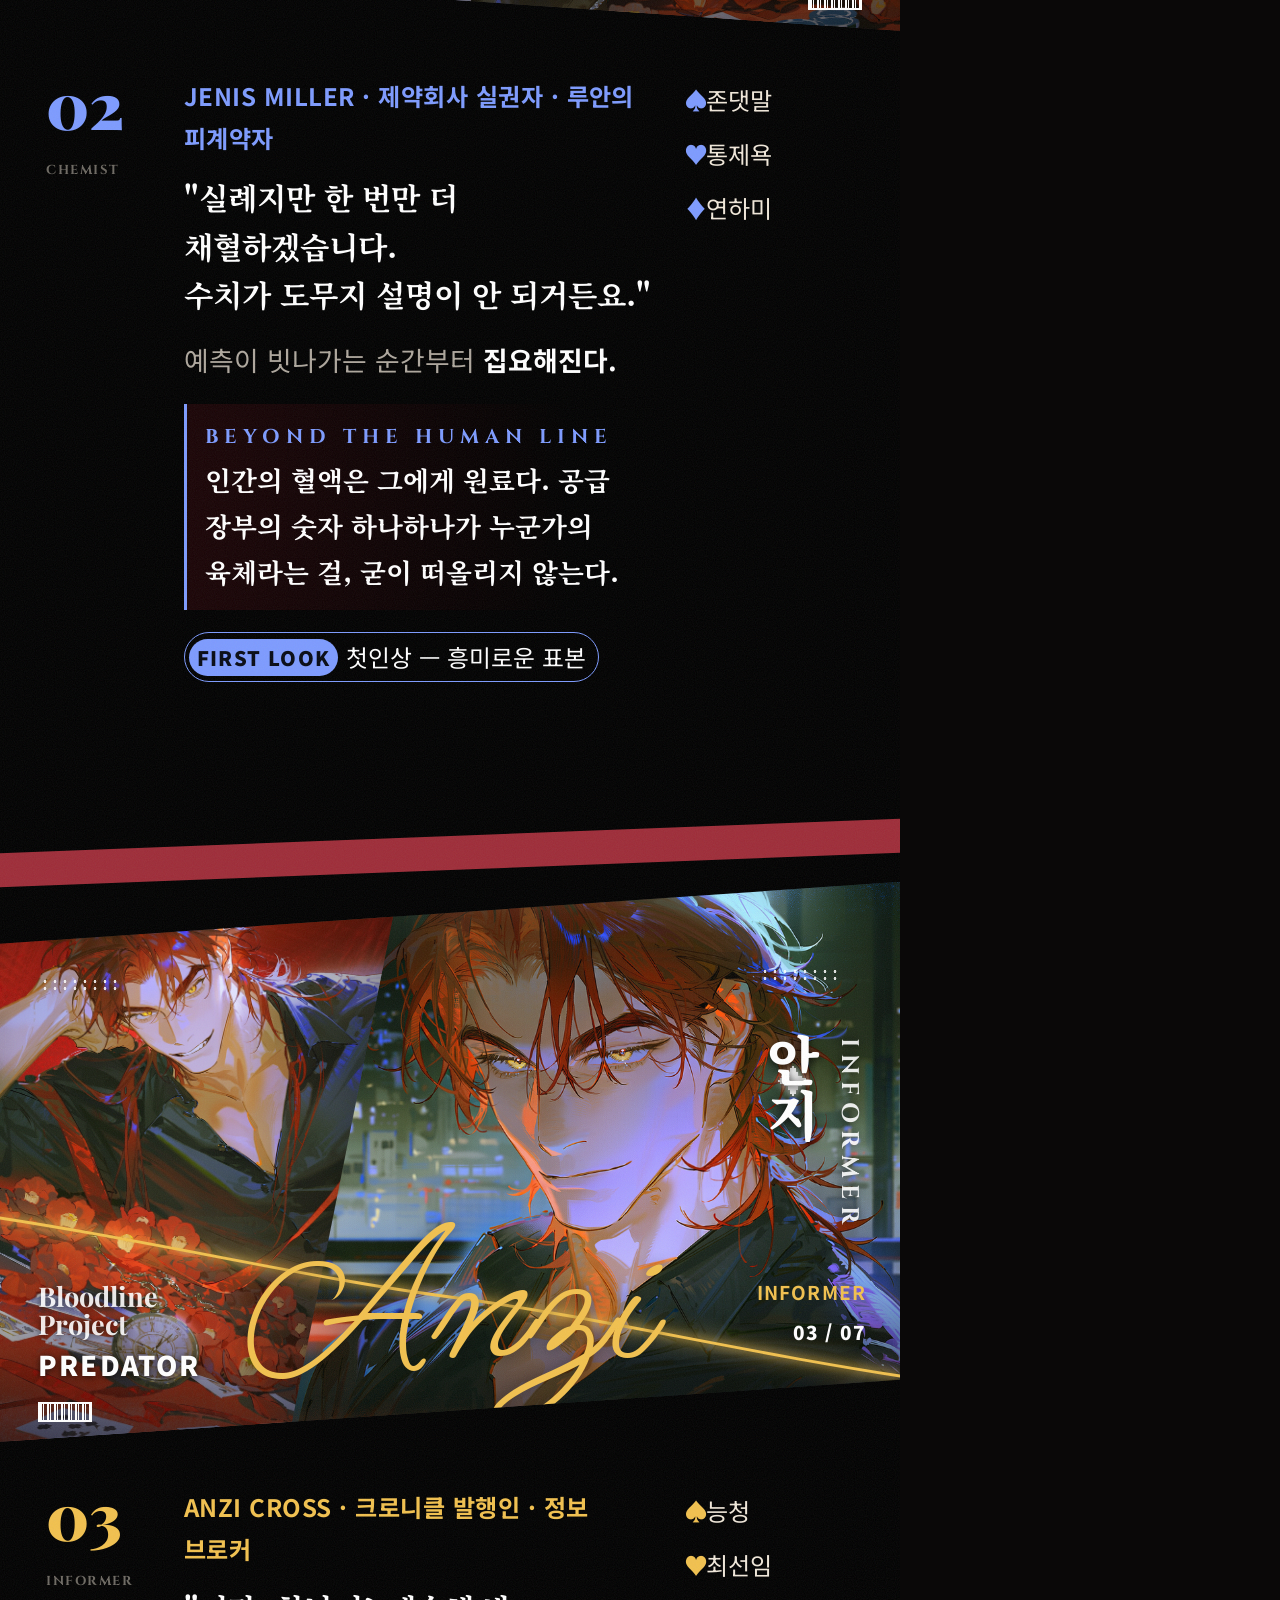
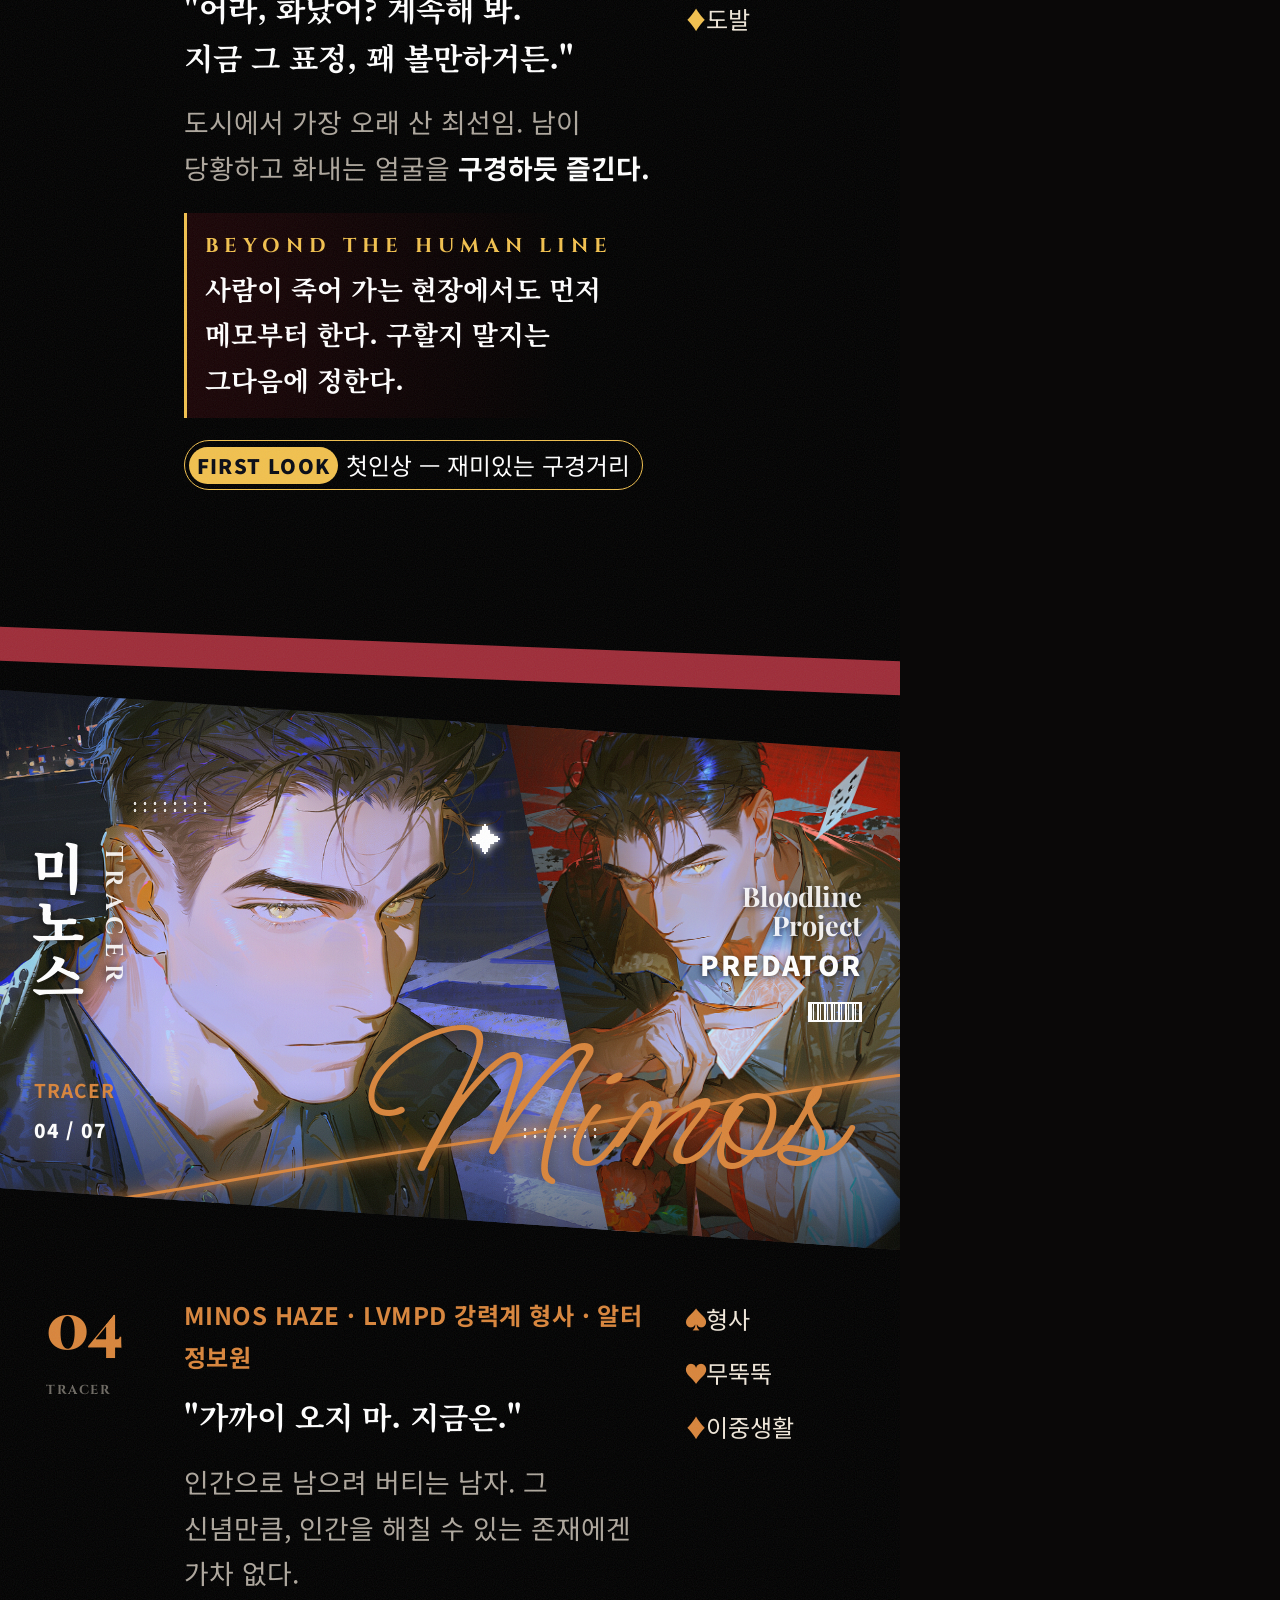
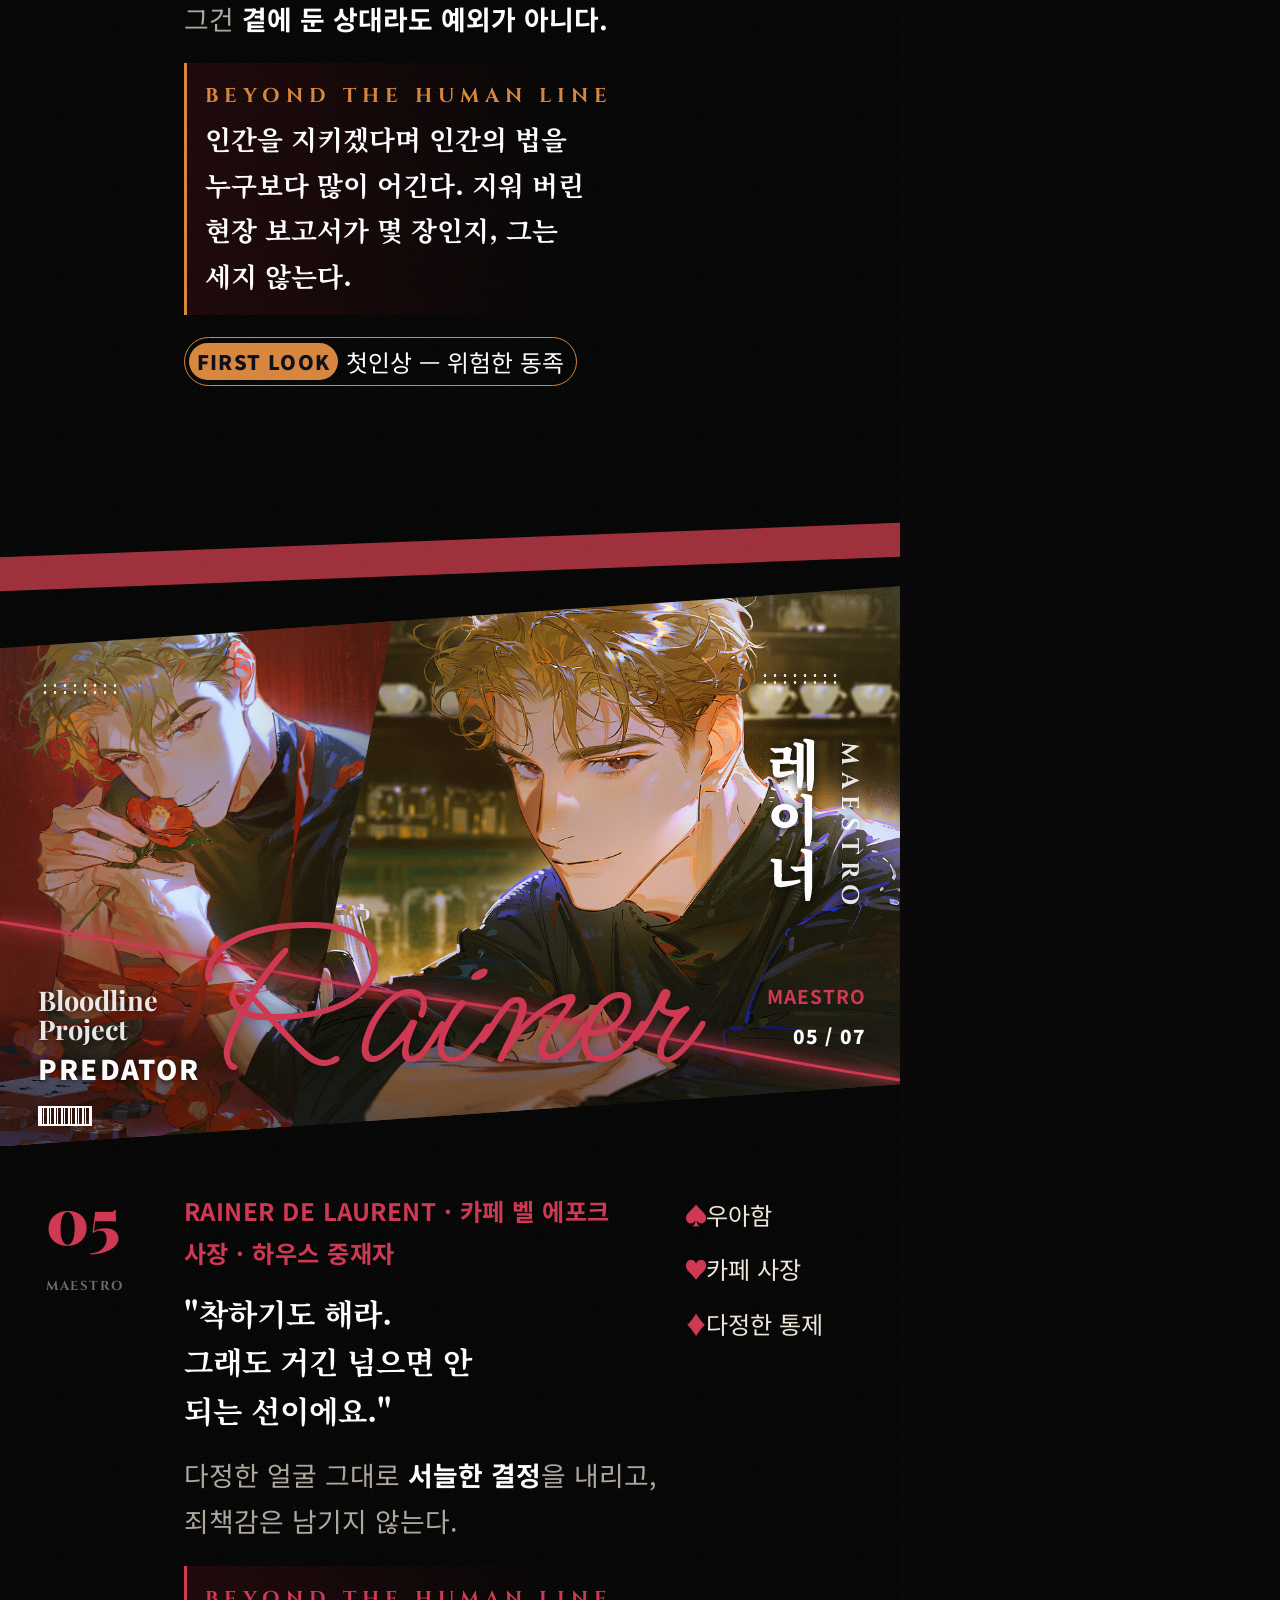
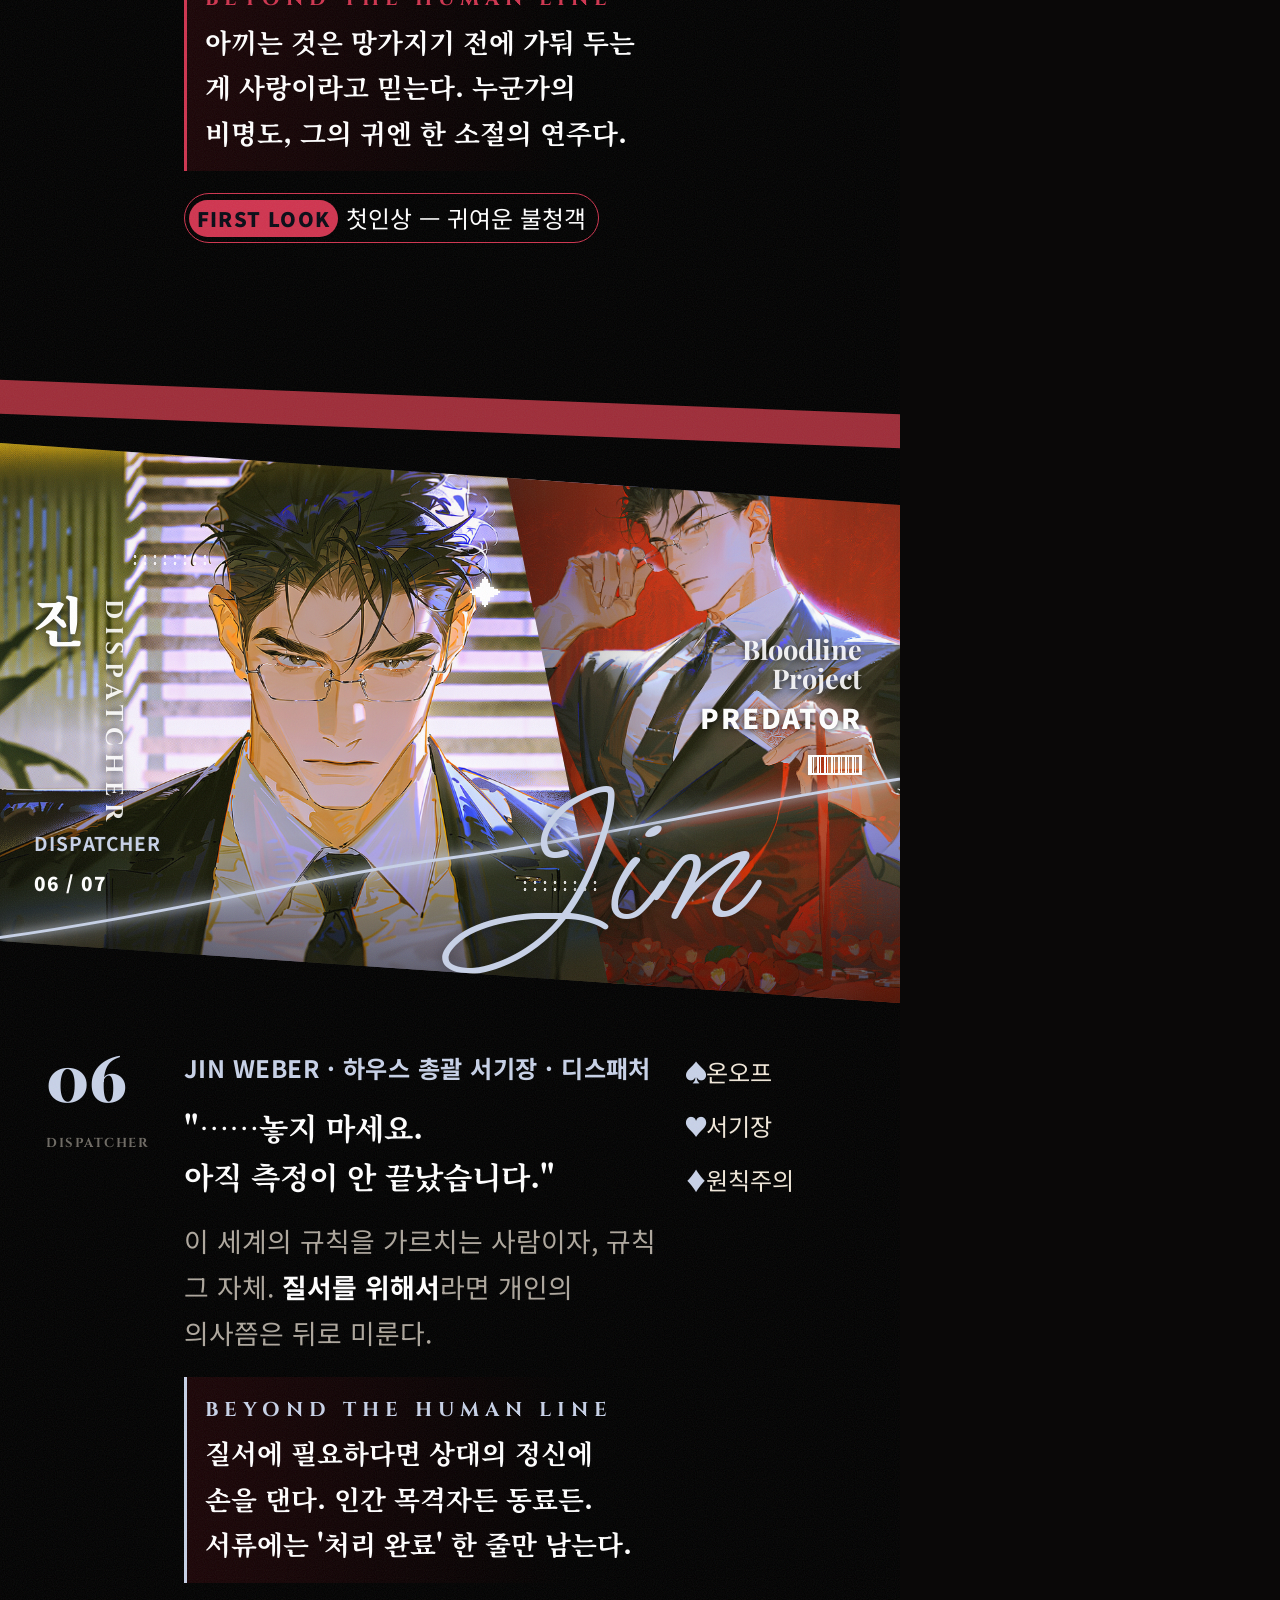
==== commit 52fcde1d: "장소 구조 개편: 코르부스 본사 / 카지노 더 세이렌 / 호텔 더 레이븐 - 홈페이지: 본사(오피스 빌딩)·더 레이븐(호텔)·더 세이렌(카지노) 기준으로 소개·뉴스·포털 재작성(K" ====
--- a/info/v5/info-v5.html
+++ b/info/v5/info-v5.html
@@ -850,6 +850,33 @@
   .night .fact.open .hunt-pic::after { content: ""; position: absolute; inset: 0; background: radial-gradient(ellipse 70% 65% at 50% 50%, rgba(5,7,13,.72), rgba(5,7,13,.35) 70%, rgba(5,7,13,.15)), linear-gradient(0deg, rgba(5,7,13,.6), transparent 35%, transparent 70%, rgba(5,7,13,.6)); }
   .night .fact.open > div:not(.hunt-pic) { position: relative; z-index: 1; }
   .survive { padding-top: 200px; }
+
+  /* THE CITY 지도 (11/20) */
+  .citymap { position: relative; overflow: hidden; height: 940px; background: #070a14; }
+  .citymap .strip { position: absolute; left: 60px; right: 60px; top: 46px; display: flex; align-items: center; gap: 18px; }
+  .citymap .strip .no { font-family: "Cinzel"; font-weight: 700; font-size: 13px; letter-spacing: .4em; color: #ff3d52; }
+  .citymap .strip .ln { flex: 1; height: 1.5px; background: #ff3d52; box-shadow: 0 0 6px #ff2438; }
+  .citymap .strip .ln.b { background: #7d9bff; box-shadow: 0 0 6px #3d6bff; }
+  .citymap .strip .tm { font-family: "Cinzel"; font-weight: 700; font-size: 13px; letter-spacing: .4em; color: #7d9bff; text-shadow: 0 0 6px #3d6bff; }
+  .citymap .cttl { position: absolute; left: 0; right: 0; top: 92px; text-align: center; }
+  .citymap .cttl .s { font-family: "Pinyon Script", cursive; font-size: 48px; line-height: 1; color: #7d9bff; text-shadow: 0 0 4px rgba(61,107,255,.9), 0 0 14px rgba(61,107,255,.7); }
+  .citymap .cttl .b { font-family: "Bodoni Moda", serif; font-weight: 900; font-size: 76px; line-height: .9; margin-top: 4px; color: #ff3d52; text-shadow: 0 0 4px rgba(255,36,56,.9), 0 0 14px rgba(255,36,56,.7), 0 0 34px rgba(255,36,56,.45); }
+  .citymap .cttl p { font-family: "Noto Serif KR"; font-weight: 700; font-size: 18px; margin-top: 18px; color: #f1e8da; text-shadow: 0 2px 10px #000; }
+  .citymap .cttl p b { color: #ff3d52; }
+  .citymap .cmf { position: absolute; left: 30px; top: 300px; width: 840px; height: 584px; border-radius: 18px; overflow: hidden; border: 1.5px solid #7d9bff; box-shadow: 0 0 14px rgba(61,107,255,.7); }
+  .citymap .cmf > img { width: 100%; height: 100%; object-fit: cover; filter: grayscale(.15) contrast(1.05); }
+  .citymap .tone { position: absolute; inset: 0; mix-blend-mode: color; opacity: .2; background: linear-gradient(115deg, #ff1a2e 0 30%, #2338ff 68%, #0b1460); }
+  .citymap .plate { position: absolute; z-index: 4; display: flex; align-items: center; gap: 5px; padding: 2px 8px 2px 3px; height: 19px;
+    background: linear-gradient(#3a2c1c, #241a10); border: 1px solid #c9a46a; border-radius: 3px; box-shadow: 0 1px 4px rgba(0,0,0,.7);
+    font-family: "Playfair Display", serif; font-weight: 700; font-size: 10.5px !important; line-height: 1 !important; letter-spacing: 0 !important; color: #f3e2bf; white-space: nowrap; }
+  .citymap .plate span { font-style: normal; width: 15px; height: 15px; border-radius: 50%; border: 1px solid #c9a46a; display: grid; place-items: center; font-size: 9.5px; }
+  .citymap .legend { position: absolute; left: 0; top: 68.6%; width: 38.2%; height: 31.4%; z-index: 5; background: #05070d;
+    border-top: 1.5px solid #ff3d52; border-right: 1.5px solid #ff3d52; border-top-right-radius: 14px; box-shadow: 0 0 12px rgba(255,36,56,.55);
+    padding: 16px 16px 12px 18px; display: grid; grid-template-columns: 1fr 1fr; grid-auto-flow: column; grid-template-rows: repeat(6, 1fr); column-gap: 10px; }
+  .citymap .legend div { display: flex; align-items: center; gap: 8px; font-family: "Noto Sans KR"; font-weight: 700; font-size: 12px !important; line-height: 1.15 !important; margin: 0 !important; color: #f1e8da; }
+  .citymap .legend i { flex: none; font-style: normal; width: 21px !important; height: 21px !important; border-radius: 50%; display: grid; place-items: center; font-family: "Bodoni Moda"; font-weight: 900; font-size: 11px !important; line-height: 1 !important; color: #fff; }
+  .citymap .legend .lr i { border: 1.5px solid #ff3d52; box-shadow: 0 0 6px #ff2438; }
+  .citymap .legend .lb i { border: 1.5px solid #7d9bff; box-shadow: 0 0 6px #3d6bff; }
 </style>
 </head>
 <body>
@@ -965,6 +992,35 @@
 </section>
 
 <!-- 4. SEVEN -->
+<!-- THE CITY 지도 (11/20: 코르부스 본사 / 카지노 더 세이렌 / 호텔 더 레이븐·벨 에포크) -->
+<section class="citymap grain" data-part>
+  <div class="strip"><span class="no">THE CITY</span><span class="ln"></span><span class="ln b"></span><span class="tm">03:00</span></div>
+  <div class="cttl">
+    <div class="s">after dark in</div>
+    <div class="lb">LAS VEGAS</div>
+    <p>라스베가스 시내 · <b>주요 장소 12곳</b></p>
+  </div>
+  <div class="cmf">
+    <img src="../../map.webp" alt="">
+    <div class="tone"></div>
+    <div class="plate" style="right:52.4%;top:18.1%"><span>3</span>The Raven · Belle Époque</div>
+    <div class="legend">
+      <div class="lr"><i>1</i>카지노 더 세이렌</div>
+      <div class="lr"><i>2</i>분수 쇼</div>
+      <div class="lr"><i>3</i>더 레이븐 · 벨 에포크</div>
+      <div class="lr"><i>4</i>코르부스 그룹 본사</div>
+      <div class="lr"><i>5</i>프리몬트 거리</div>
+      <div class="lr"><i>6</i>더 크로니클</div>
+      <div class="lb"><i>7</i>빈티지 모텔<br>중고 상점가</div>
+      <div class="lb"><i>8</i>LVMPD</div>
+      <div class="lb"><i>9</i>전용 터미널</div>
+      <div class="lb"><i>10</i>폐쇄된 창고 단지</div>
+      <div class="lb"><i>11</i>공사 현장</div>
+      <div class="lb"><i>12</i>공원 산책로</div>
+    </div>
+  </div>
+</section>
+
 <section class="seven grain" data-part>
   <div class="head">
     <div class="eyebrow">SEVEN PREDATORS +</div>
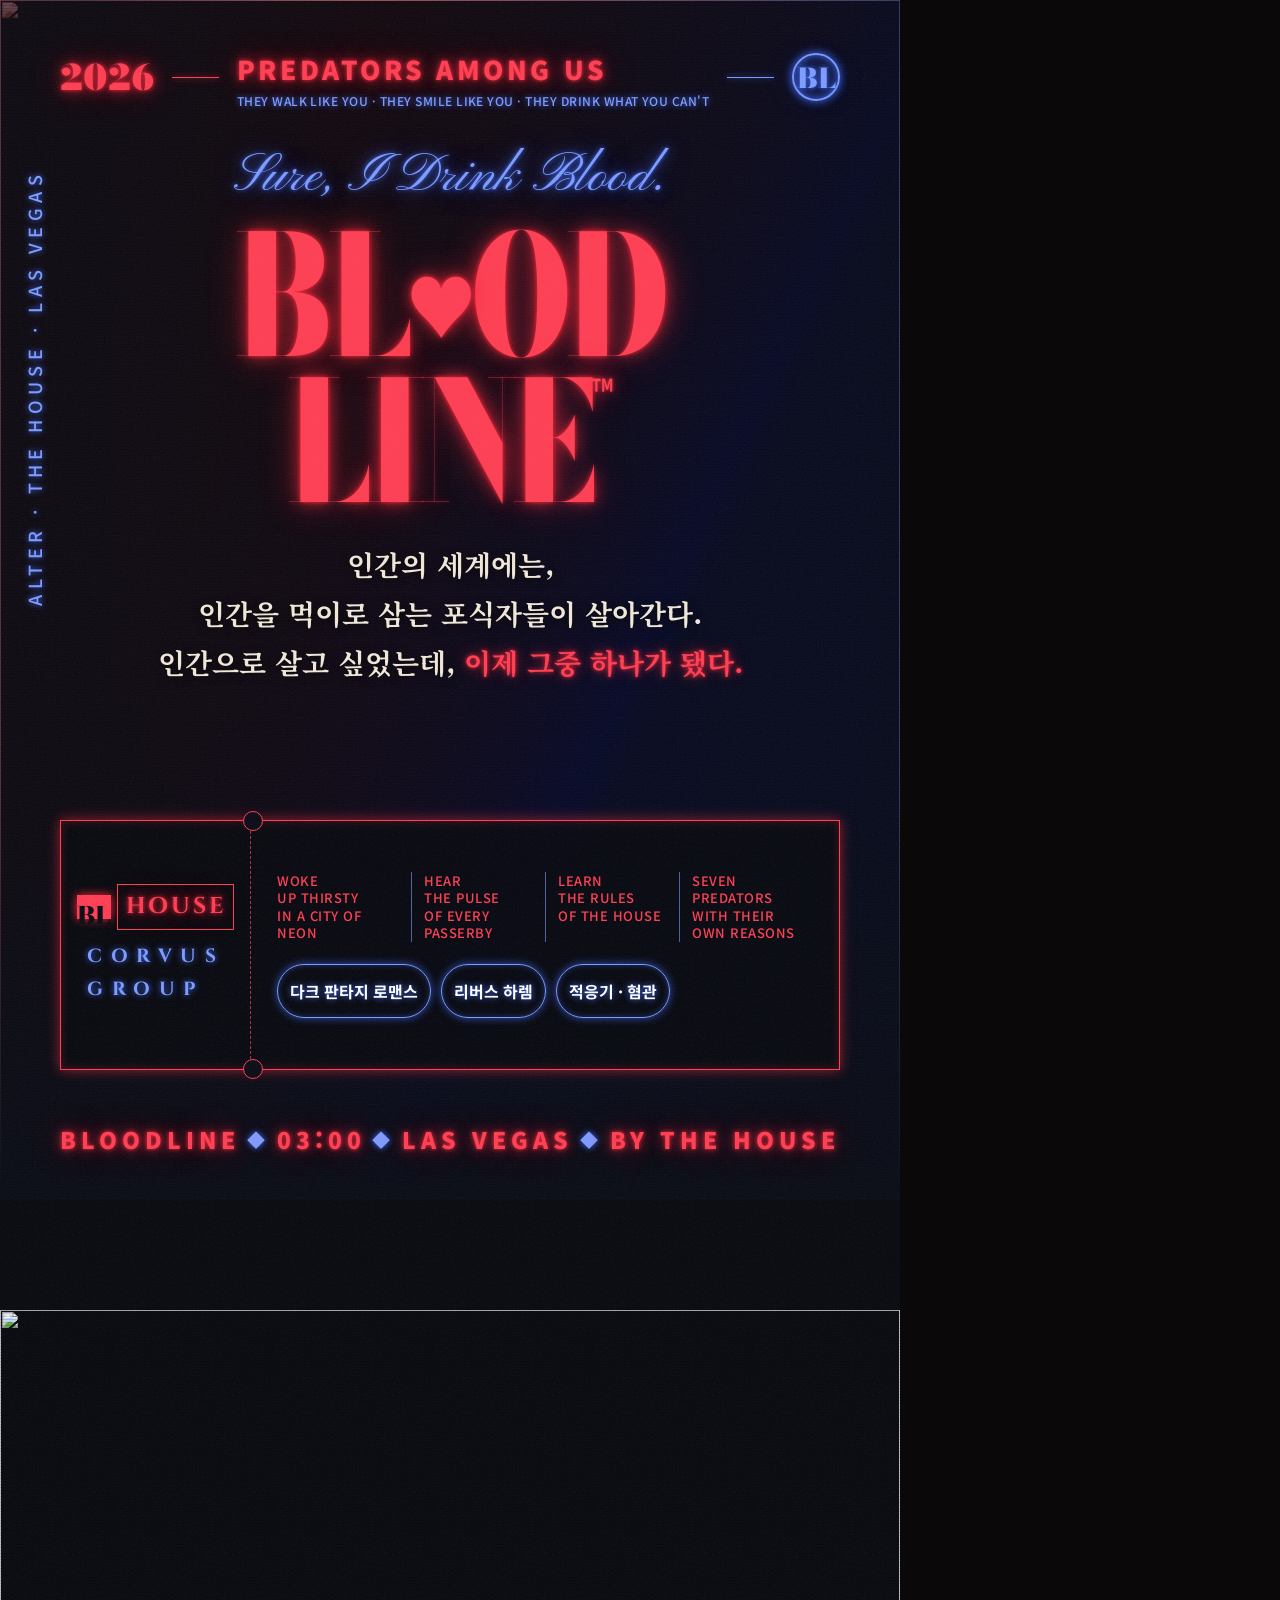
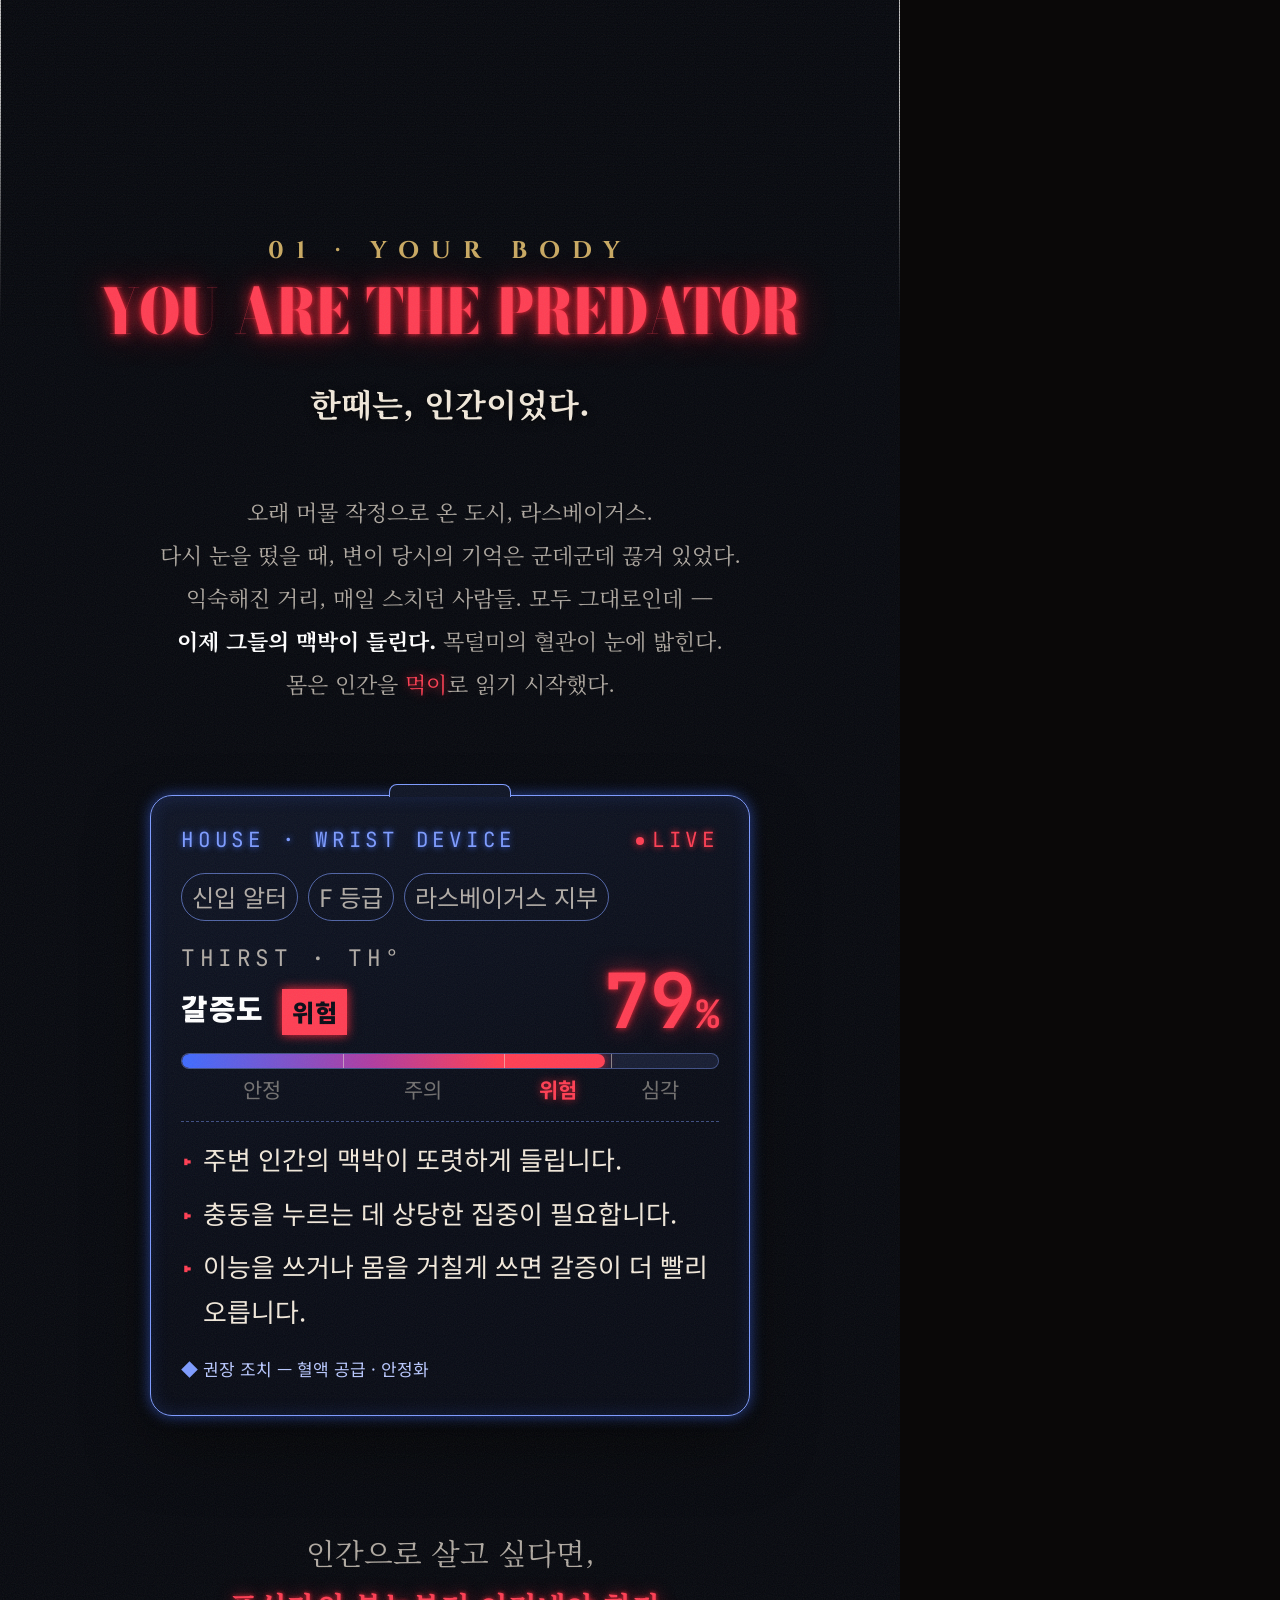
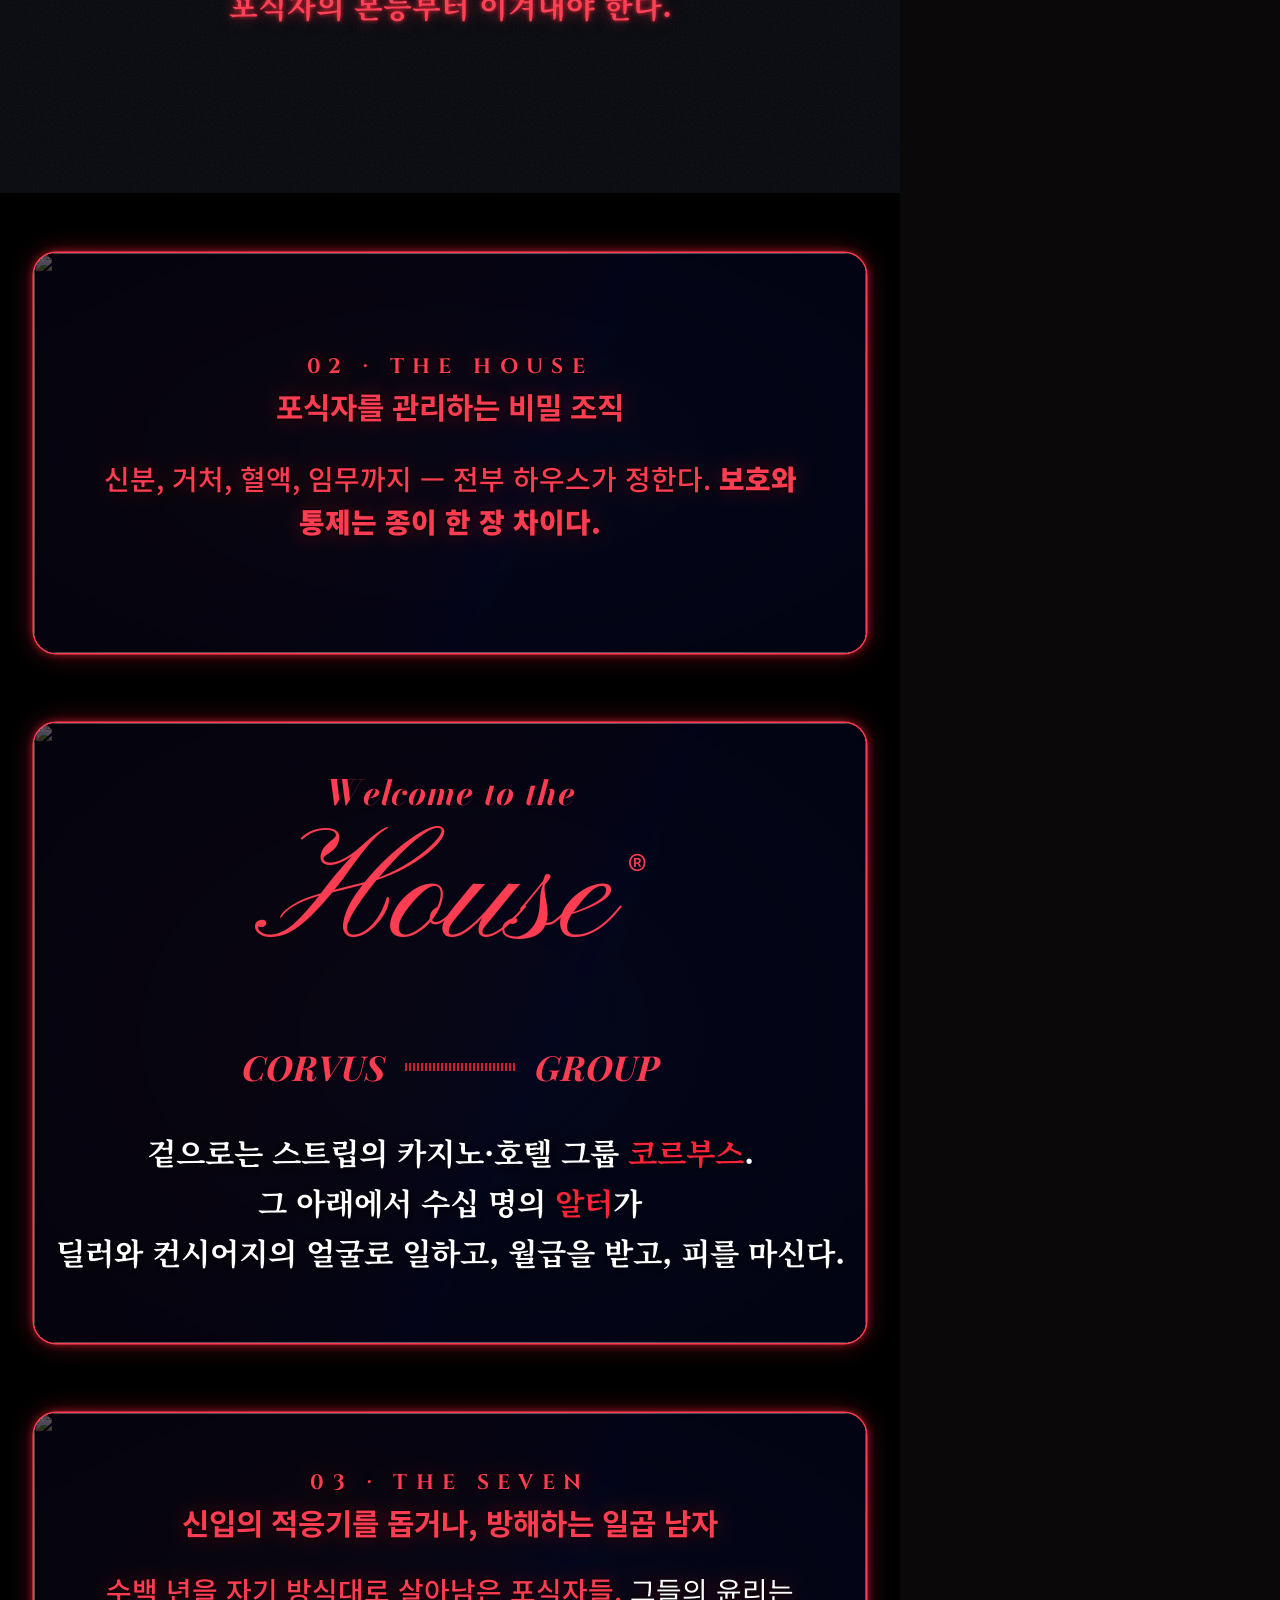
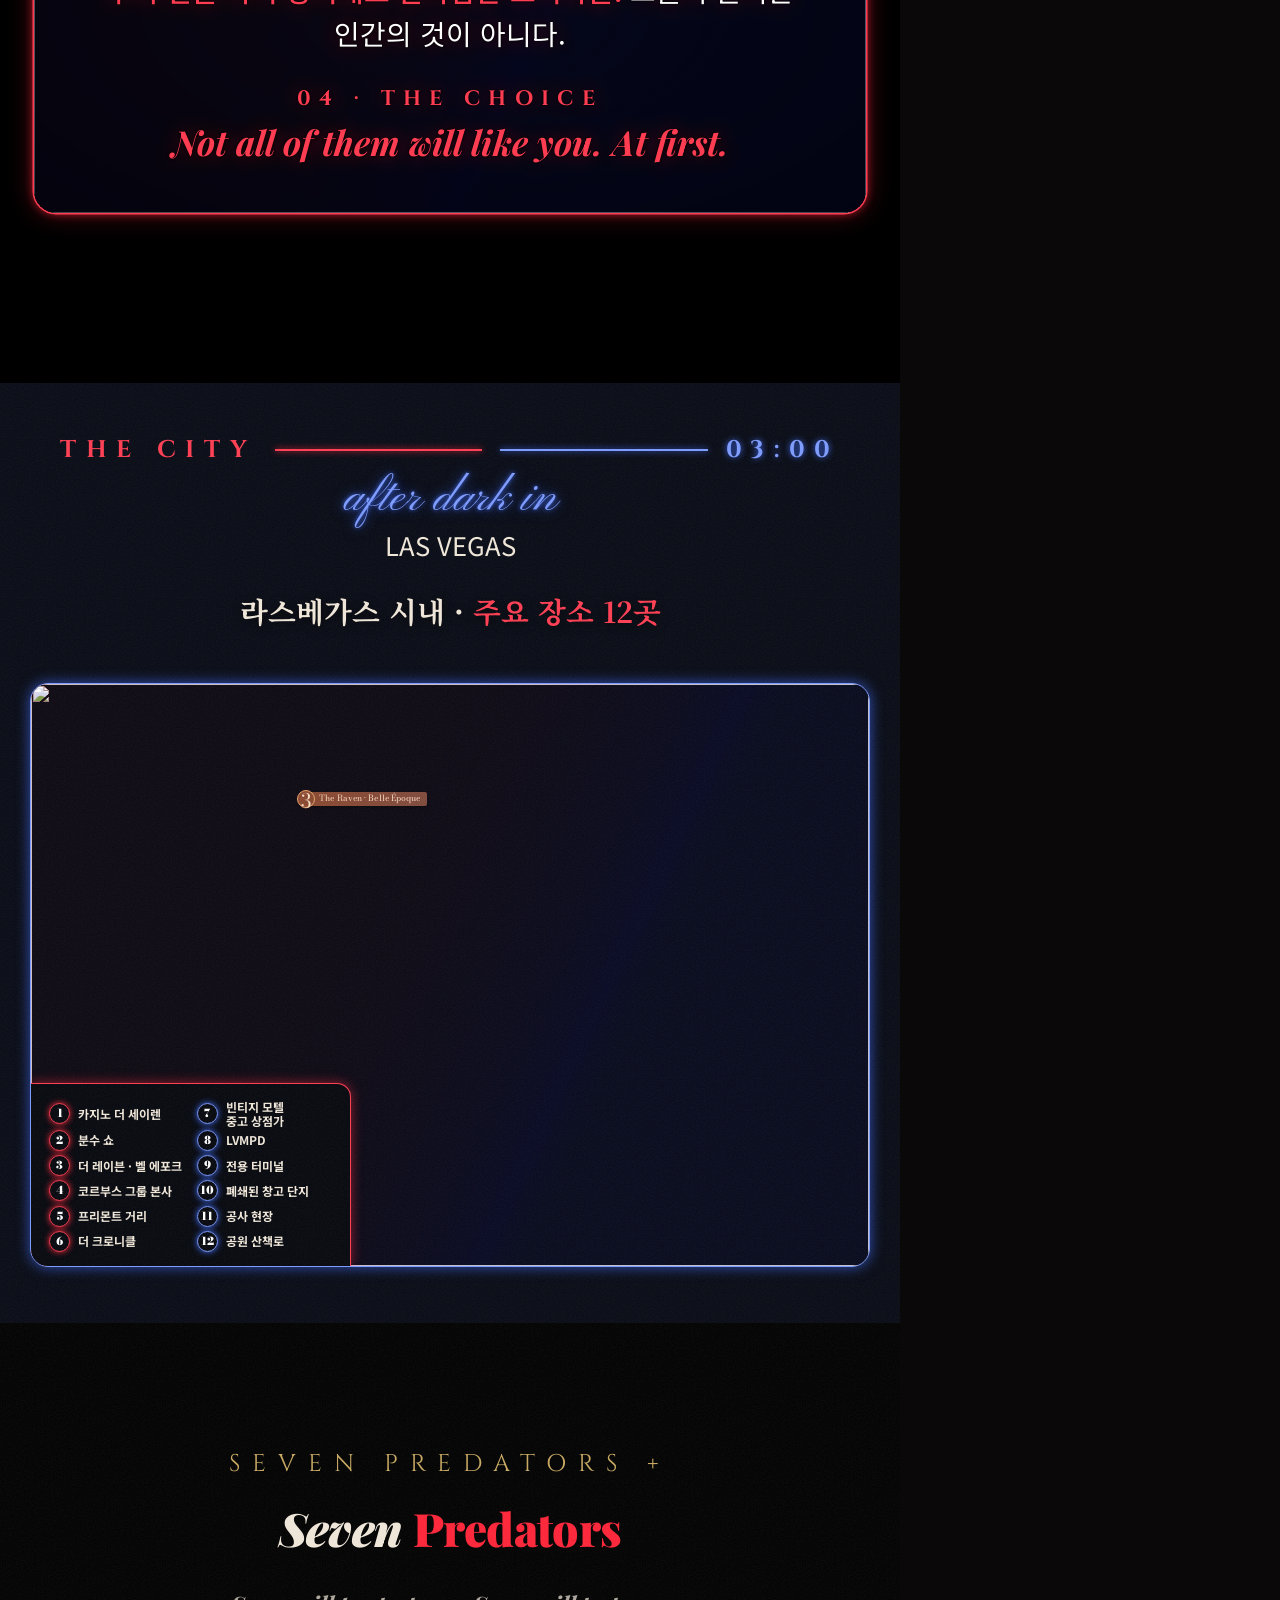
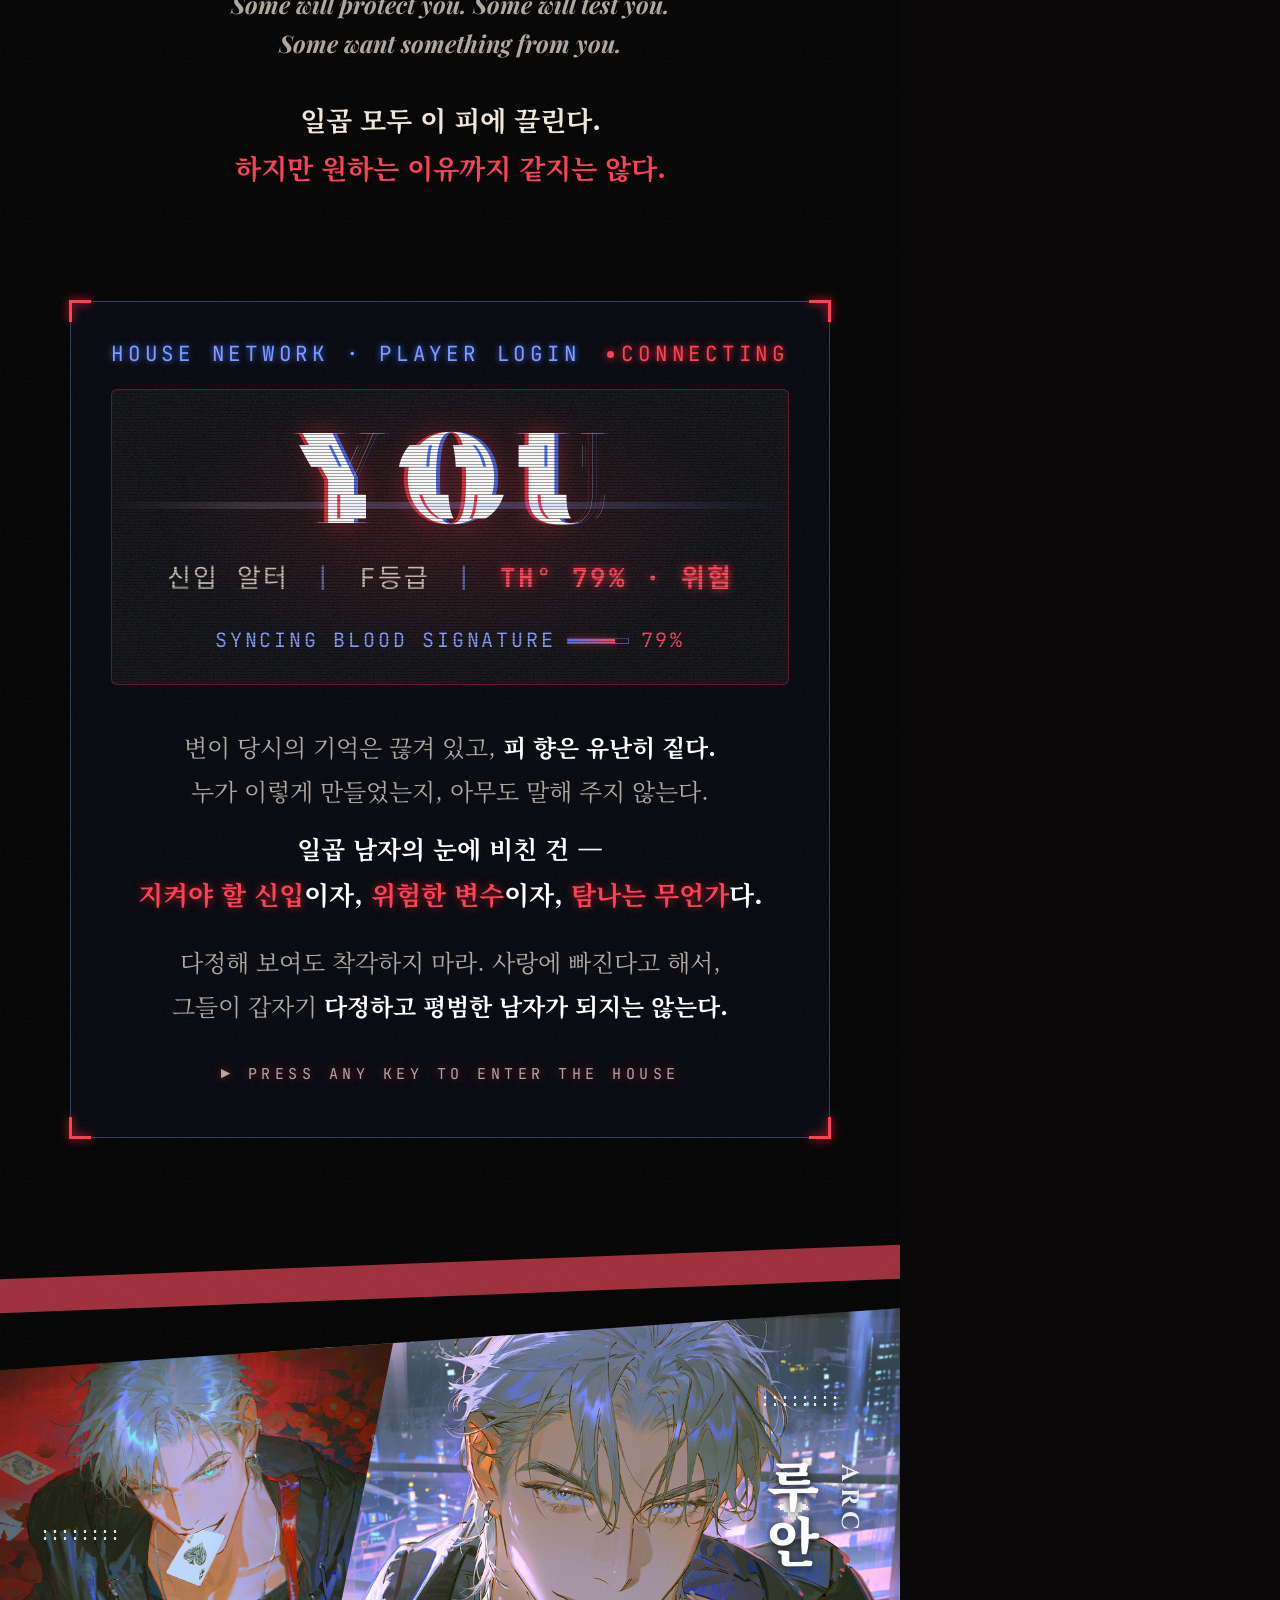
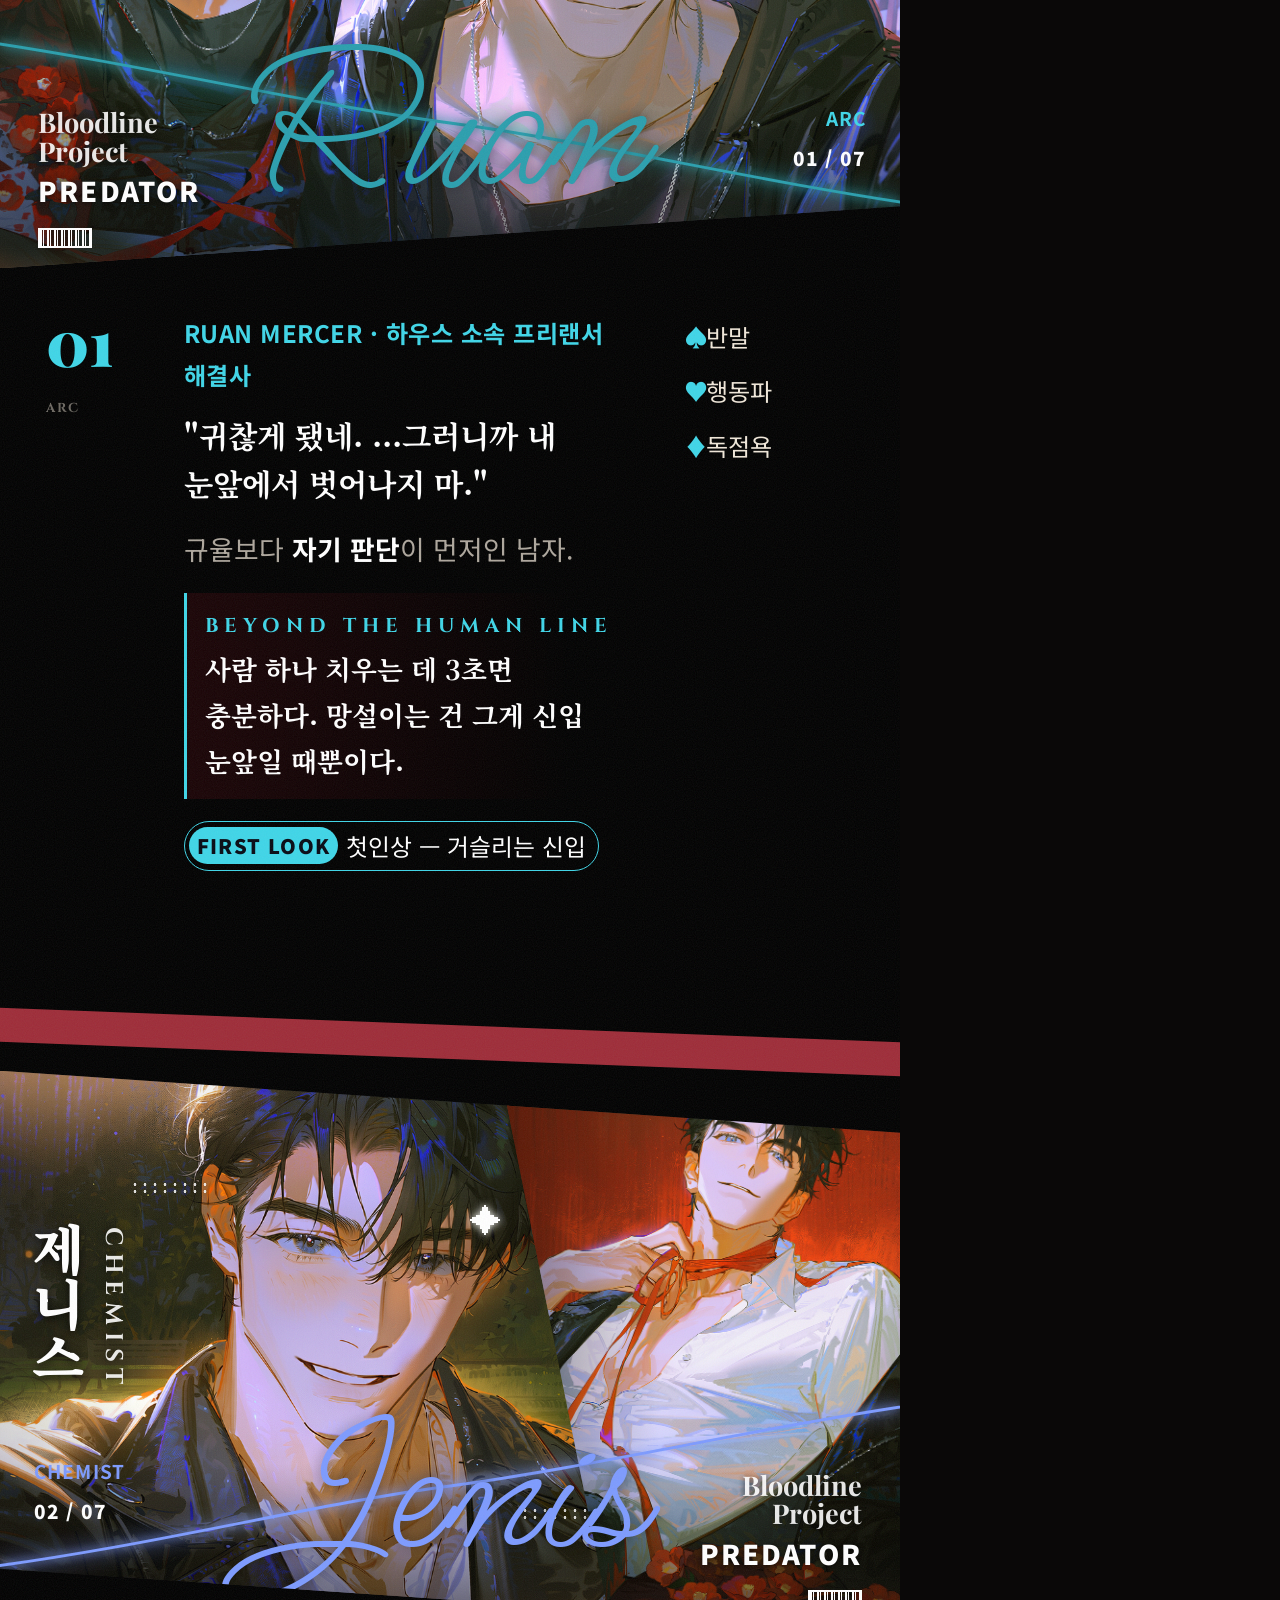
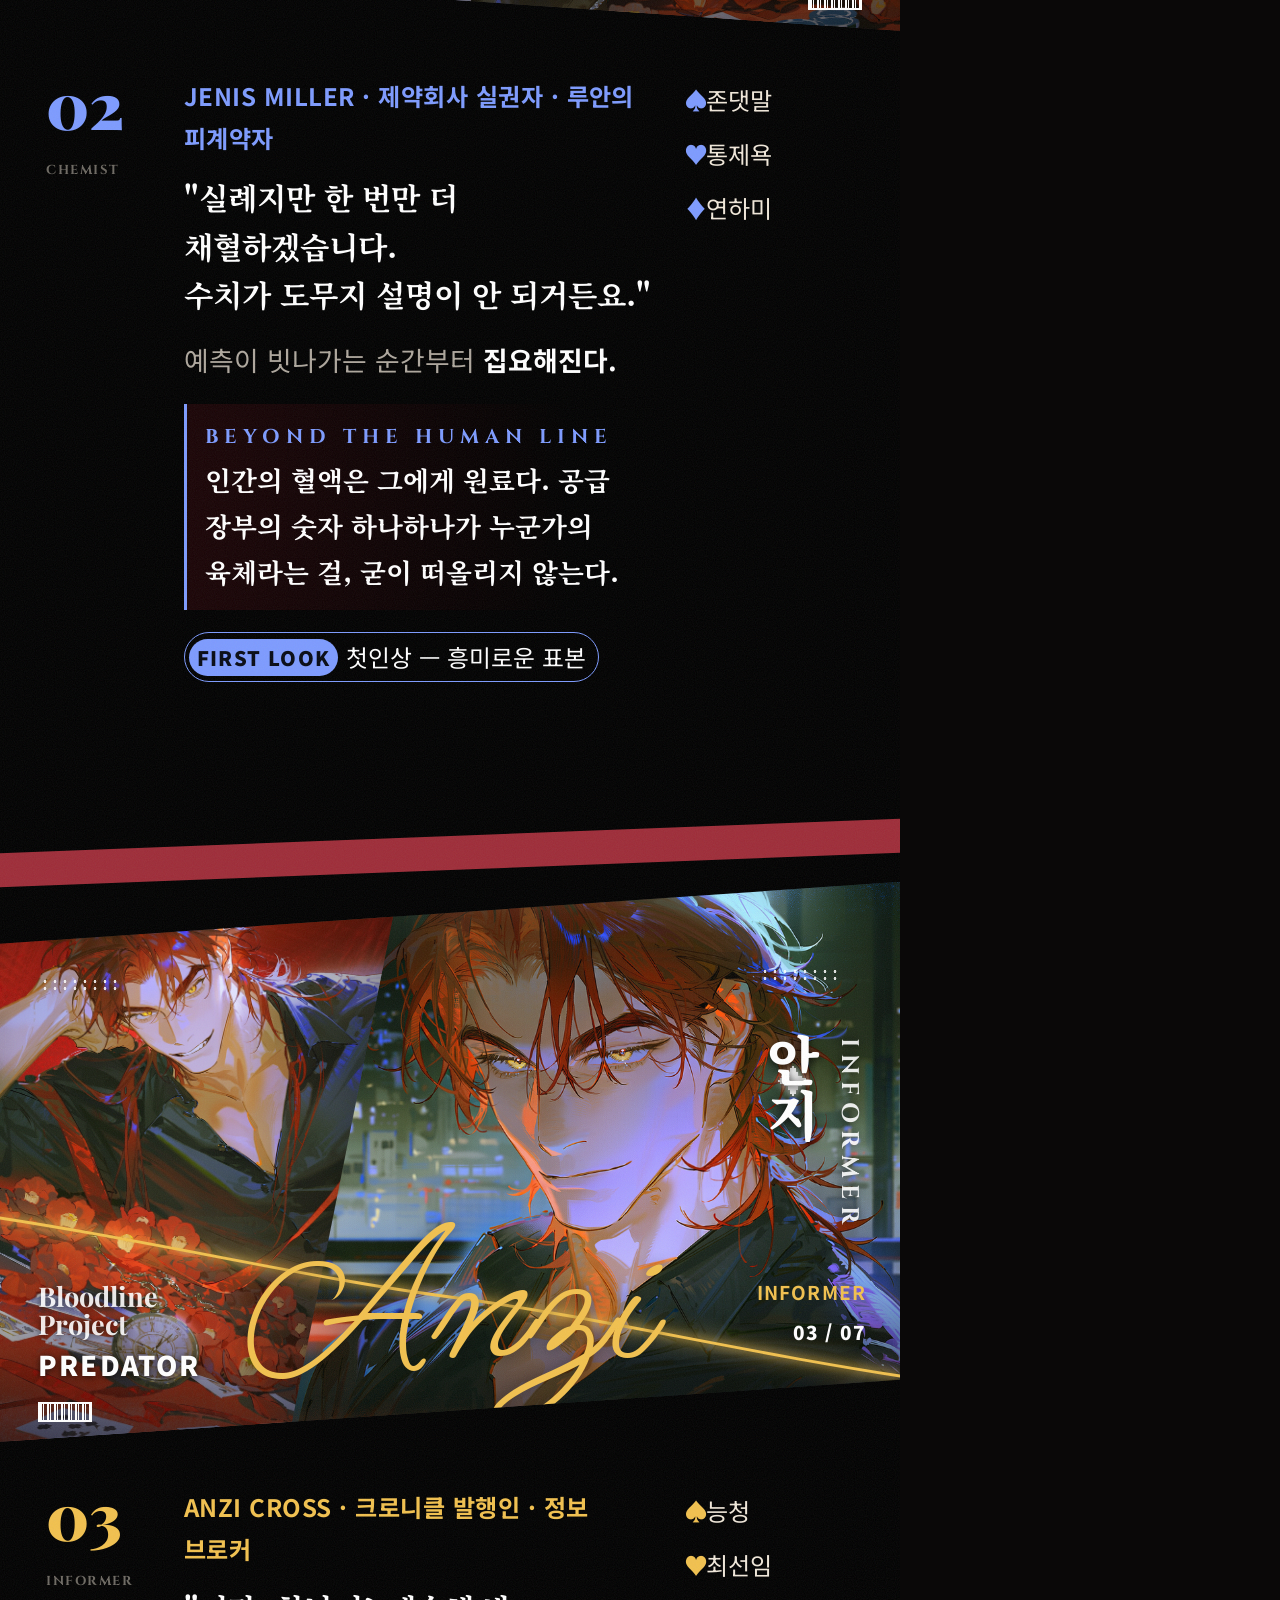
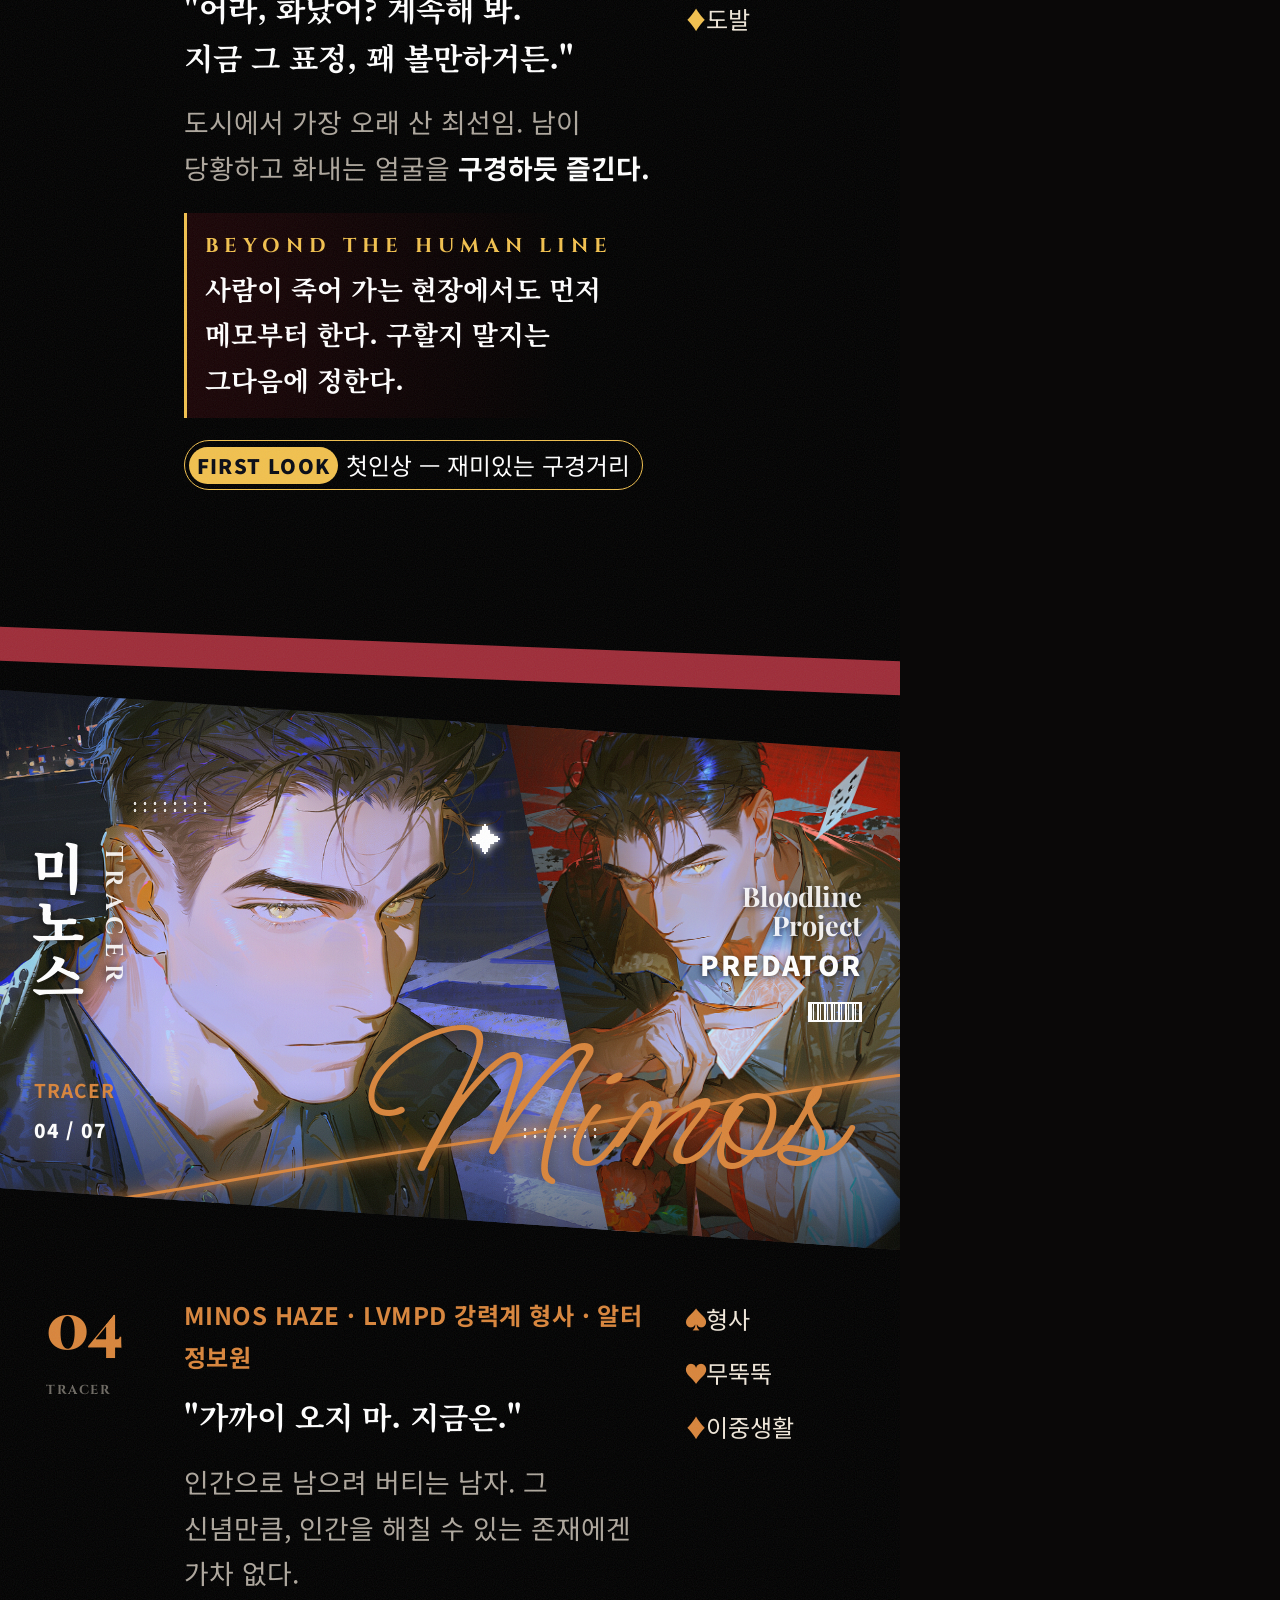
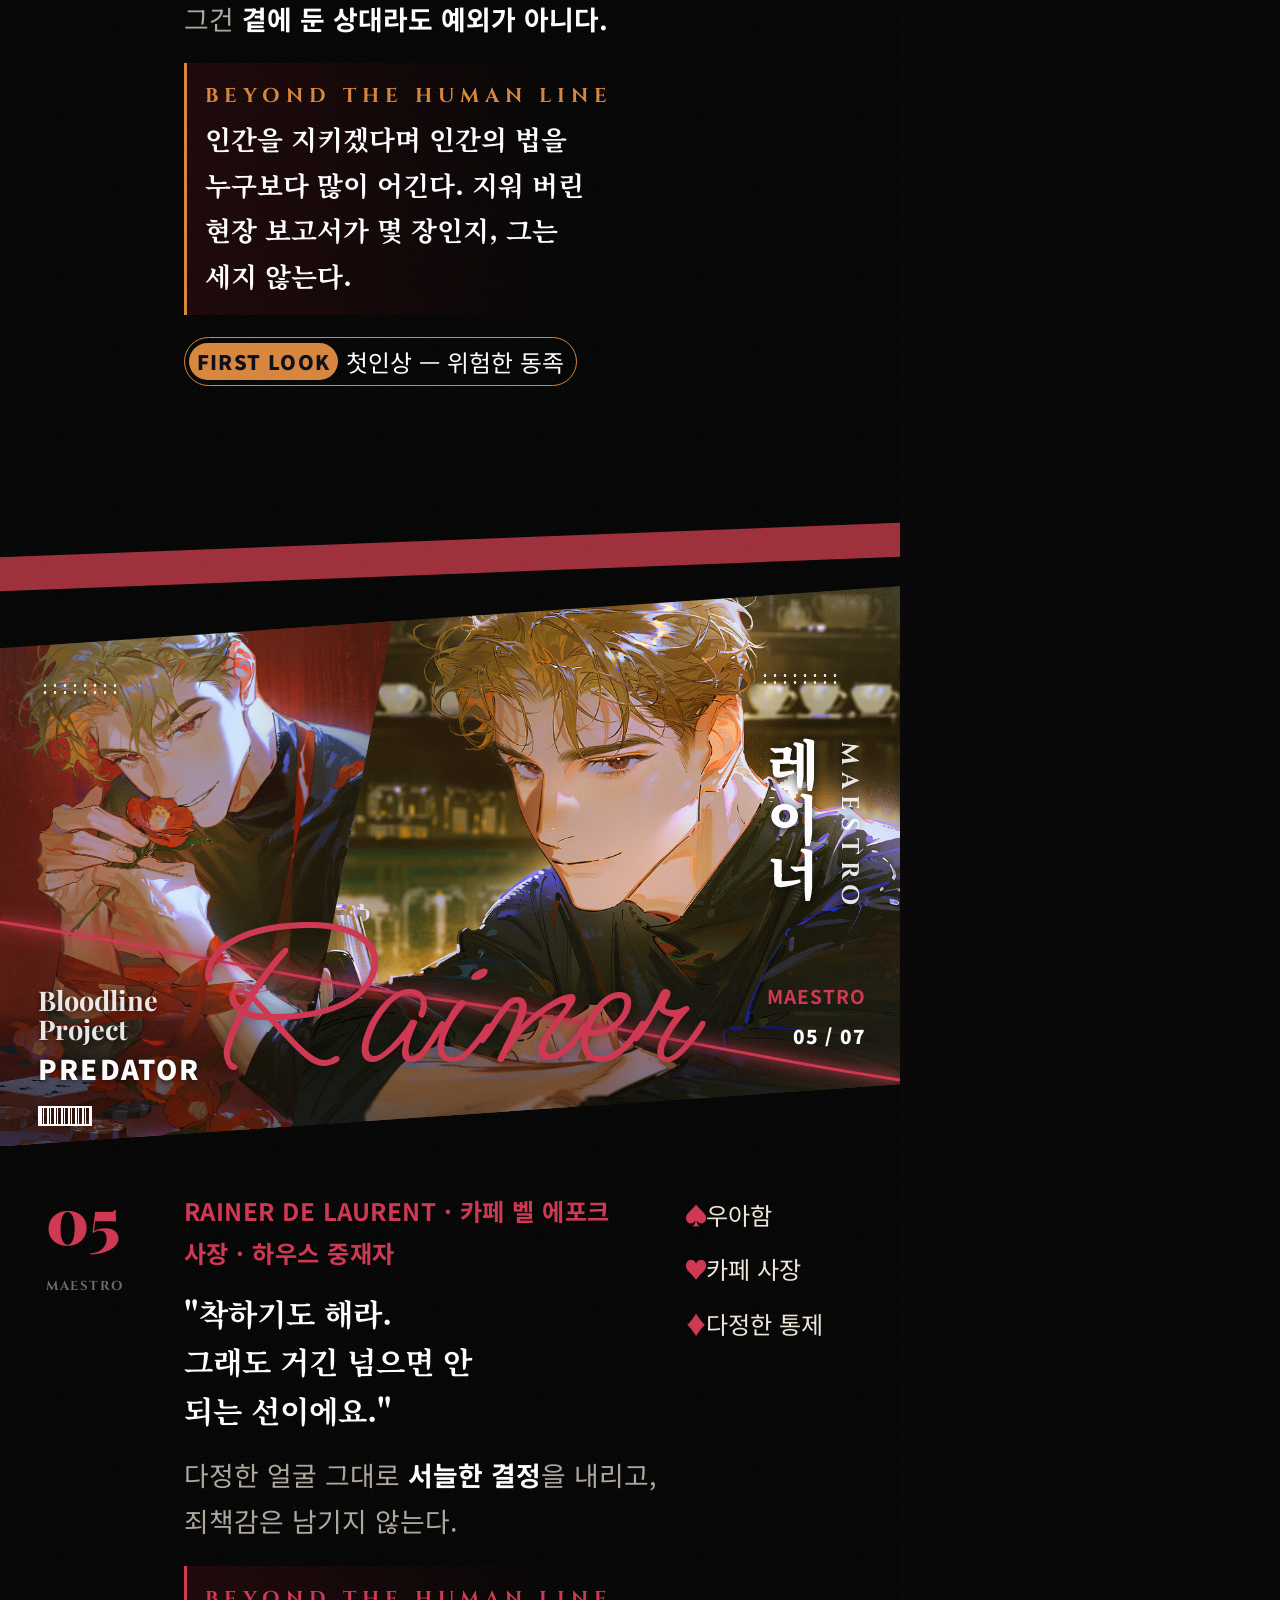
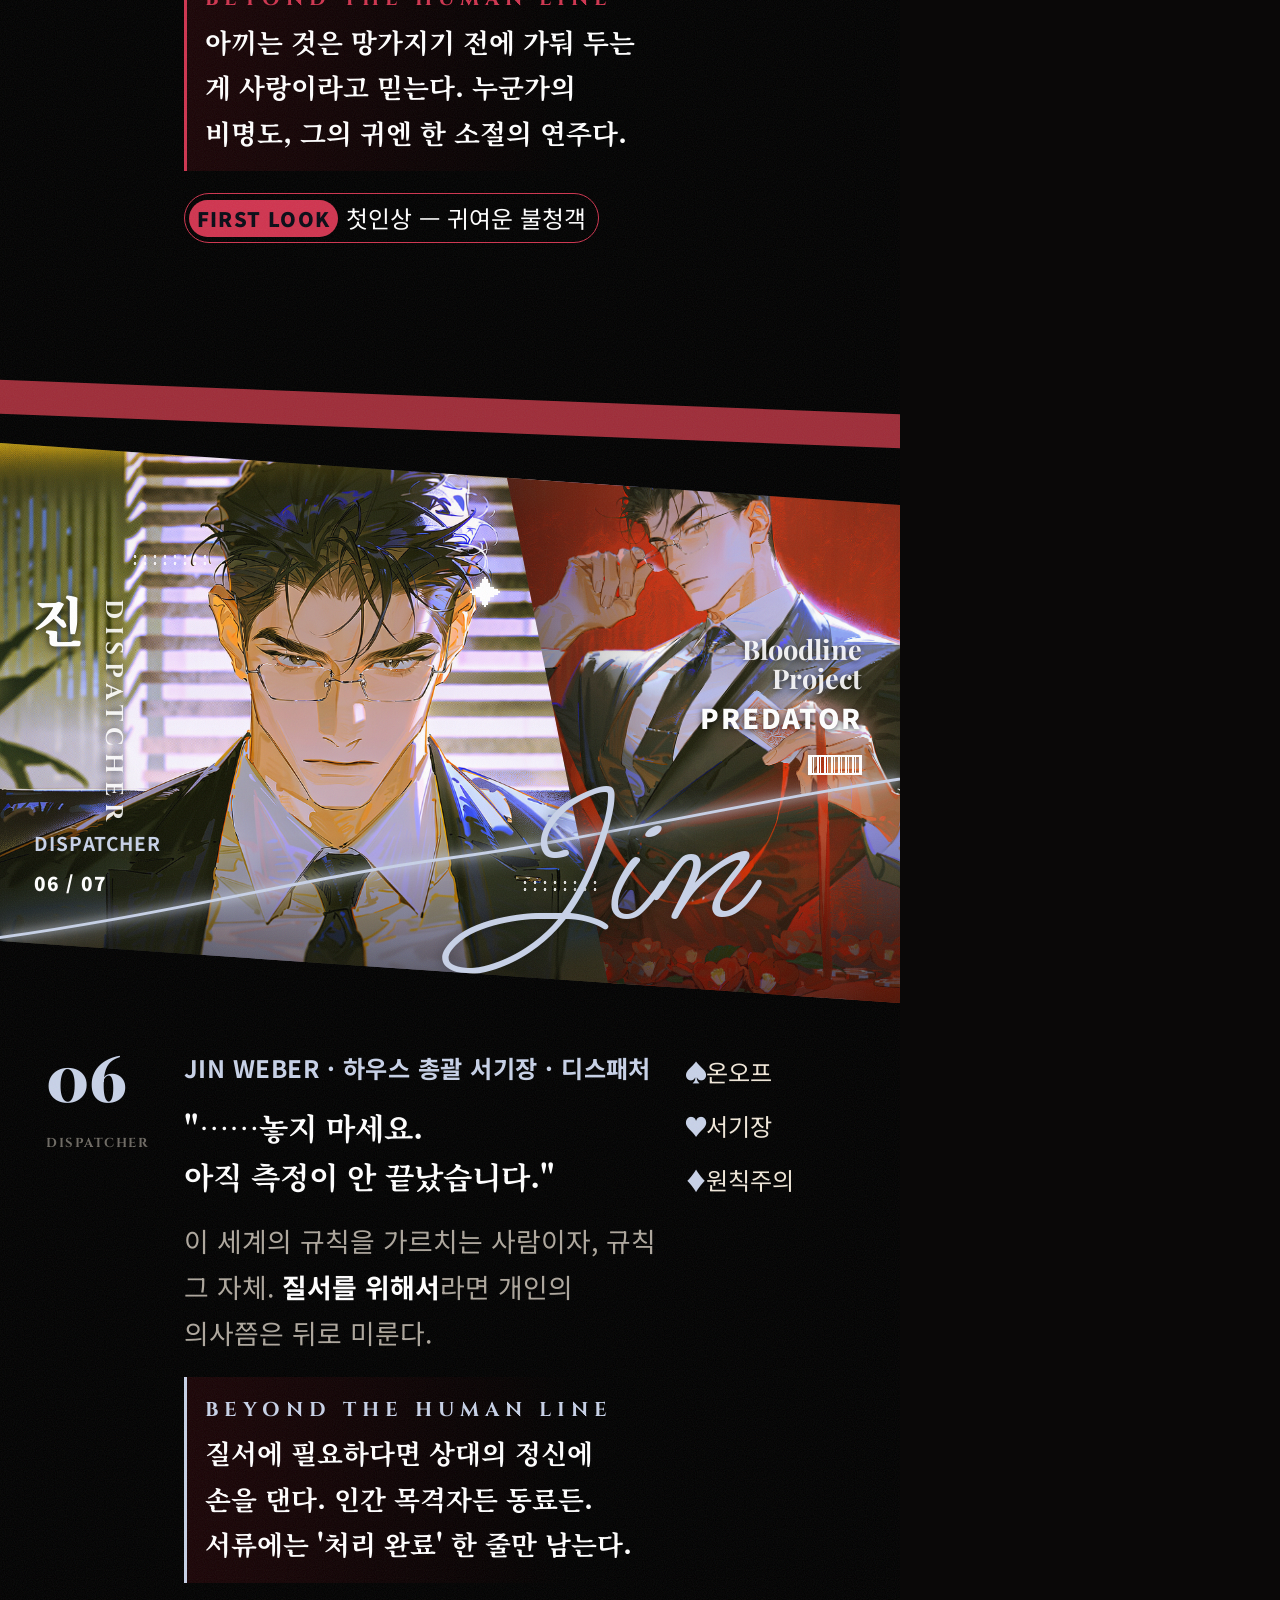
==== commit d52fb653: "인포 v5 지도: 3번 The Raven 이름표를 지도 기존 표기 스타일로 통일 Co-Authored-By: Claude Opus 5.5 <noreply@anthropic.com>" ====
--- a/info/v5/info-v5.html
+++ b/info/v5/info-v5.html
@@ -866,10 +866,11 @@
   .citymap .cmf { position: absolute; left: 30px; top: 300px; width: 840px; height: 584px; border-radius: 18px; overflow: hidden; border: 1.5px solid #7d9bff; box-shadow: 0 0 14px rgba(61,107,255,.7); }
   .citymap .cmf > img { width: 100%; height: 100%; object-fit: cover; filter: grayscale(.15) contrast(1.05); }
   .citymap .tone { position: absolute; inset: 0; mix-blend-mode: color; opacity: .2; background: linear-gradient(115deg, #ff1a2e 0 30%, #2338ff 68%, #0b1460); }
-  .citymap .plate { position: absolute; z-index: 4; display: flex; align-items: center; gap: 5px; padding: 2px 8px 2px 3px; height: 19px;
-    background: linear-gradient(#3a2c1c, #241a10); border: 1px solid #c9a46a; border-radius: 3px; box-shadow: 0 1px 4px rgba(0,0,0,.7);
-    font-family: "Playfair Display", serif; font-weight: 700; font-size: 10.5px !important; line-height: 1 !important; letter-spacing: 0 !important; color: #f3e2bf; white-space: nowrap; }
-  .citymap .plate span { font-style: normal; width: 15px; height: 15px; border-radius: 50%; border: 1px solid #c9a46a; display: grid; place-items: center; font-size: 9.5px; }
+  .citymap .plate { position: absolute; height: 14px; padding: 0 7px 0 13px; display: flex; align-items: center;
+    background: #6e5431; border-radius: 2px; box-shadow: 0 1px 3px rgba(0,0,0,.55);
+    font-family: "Bodoni Moda", serif; font-weight: 400; font-size: 8.6px !important; line-height: 1 !important; letter-spacing: .01em !important; color: #f2e2bd; white-space: nowrap; }
+  .citymap .plate span { position: absolute; left: -9px; top: 50%; transform: translateY(-50%); width: 18px; height: 18px; border-radius: 50%;
+    background: #6e5431; border: 1.5px solid #d6ad62; display: grid; place-items: center; font-size: 10.5px; color: #f2e2bd; }
   .citymap .legend { position: absolute; left: 0; top: 68.6%; width: 38.2%; height: 31.4%; z-index: 5; background: #05070d;
     border-top: 1.5px solid #ff3d52; border-right: 1.5px solid #ff3d52; border-top-right-radius: 14px; box-shadow: 0 0 12px rgba(255,36,56,.55);
     padding: 16px 16px 12px 18px; display: grid; grid-template-columns: 1fr 1fr; grid-auto-flow: column; grid-template-rows: repeat(6, 1fr); column-gap: 10px; }
@@ -1002,8 +1003,8 @@
   </div>
   <div class="cmf">
     <img src="../../map.webp" alt="">
+    <div class="plate" style="right:52.7%;top:18.5%"><span>3</span>The Raven · Belle Époque</div>
     <div class="tone"></div>
-    <div class="plate" style="right:52.4%;top:18.1%"><span>3</span>The Raven · Belle Époque</div>
     <div class="legend">
       <div class="lr"><i>1</i>카지노 더 세이렌</div>
       <div class="lr"><i>2</i>분수 쇼</div>
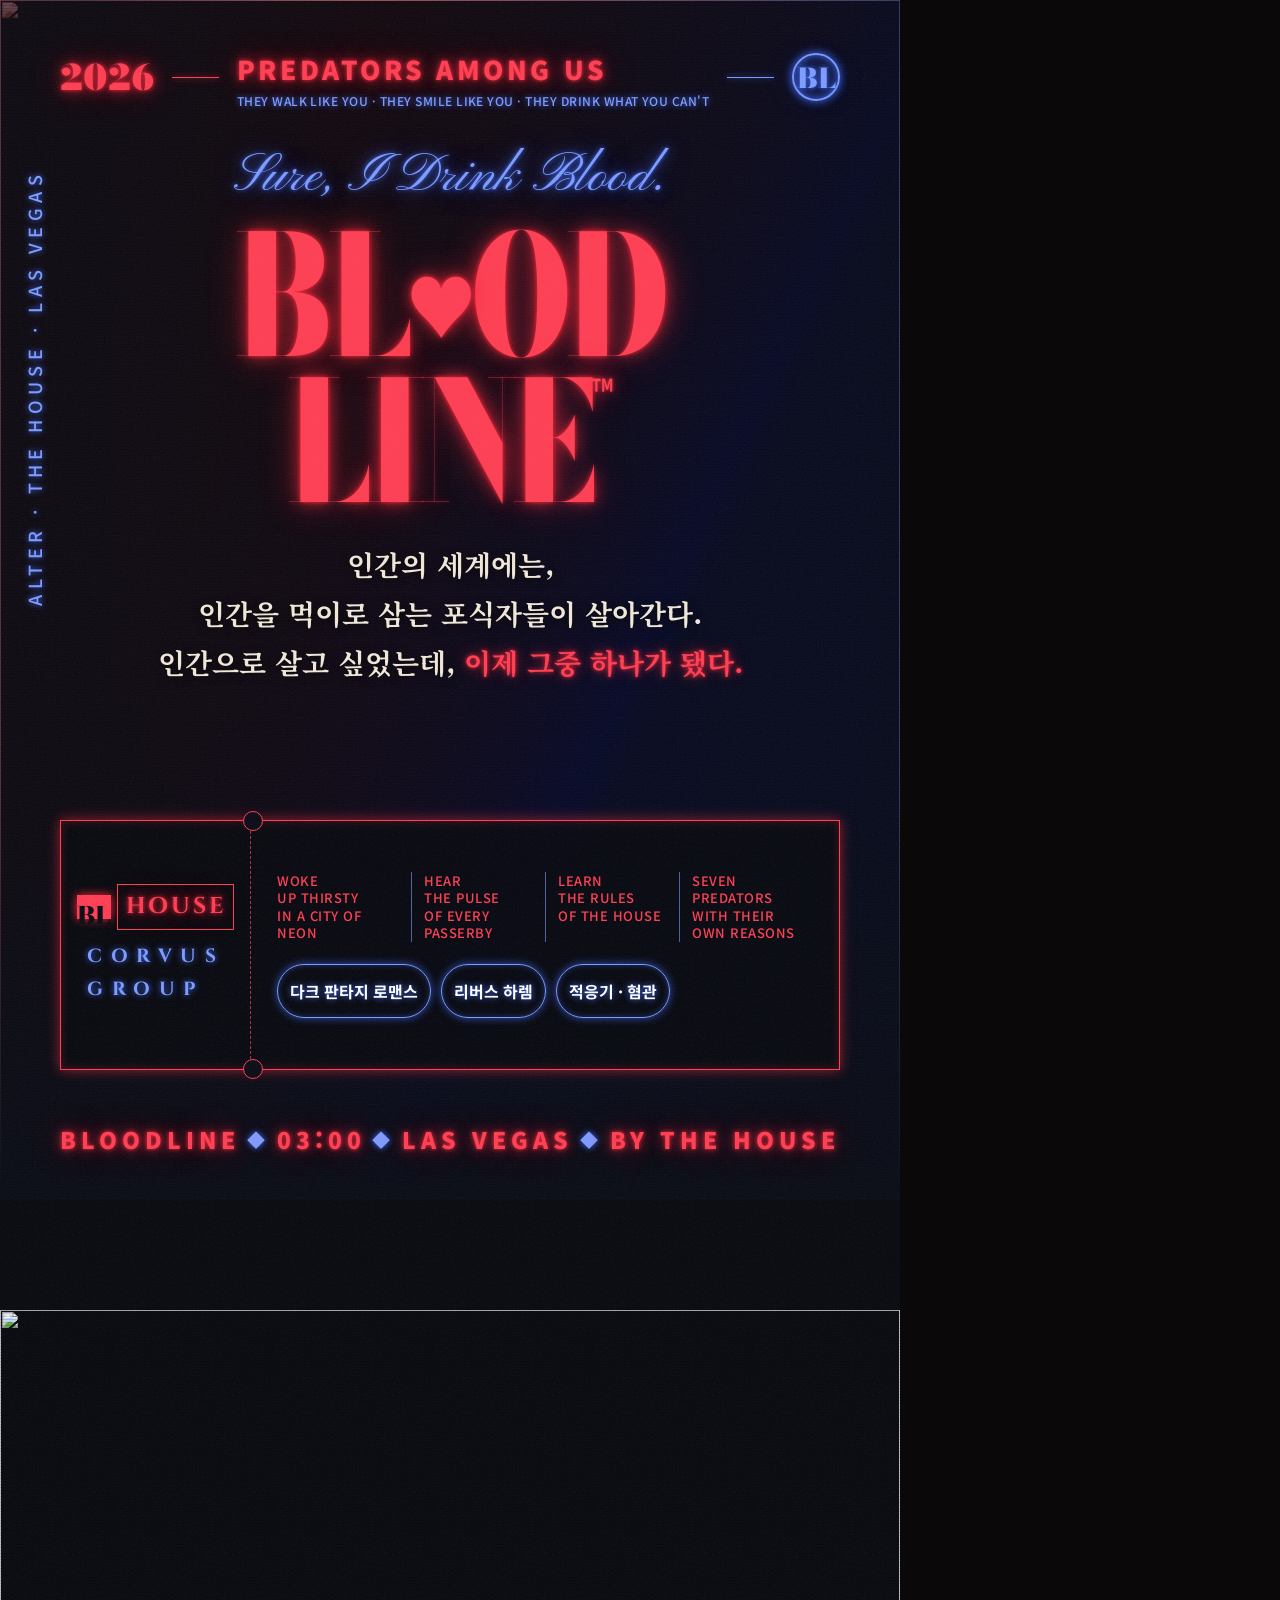
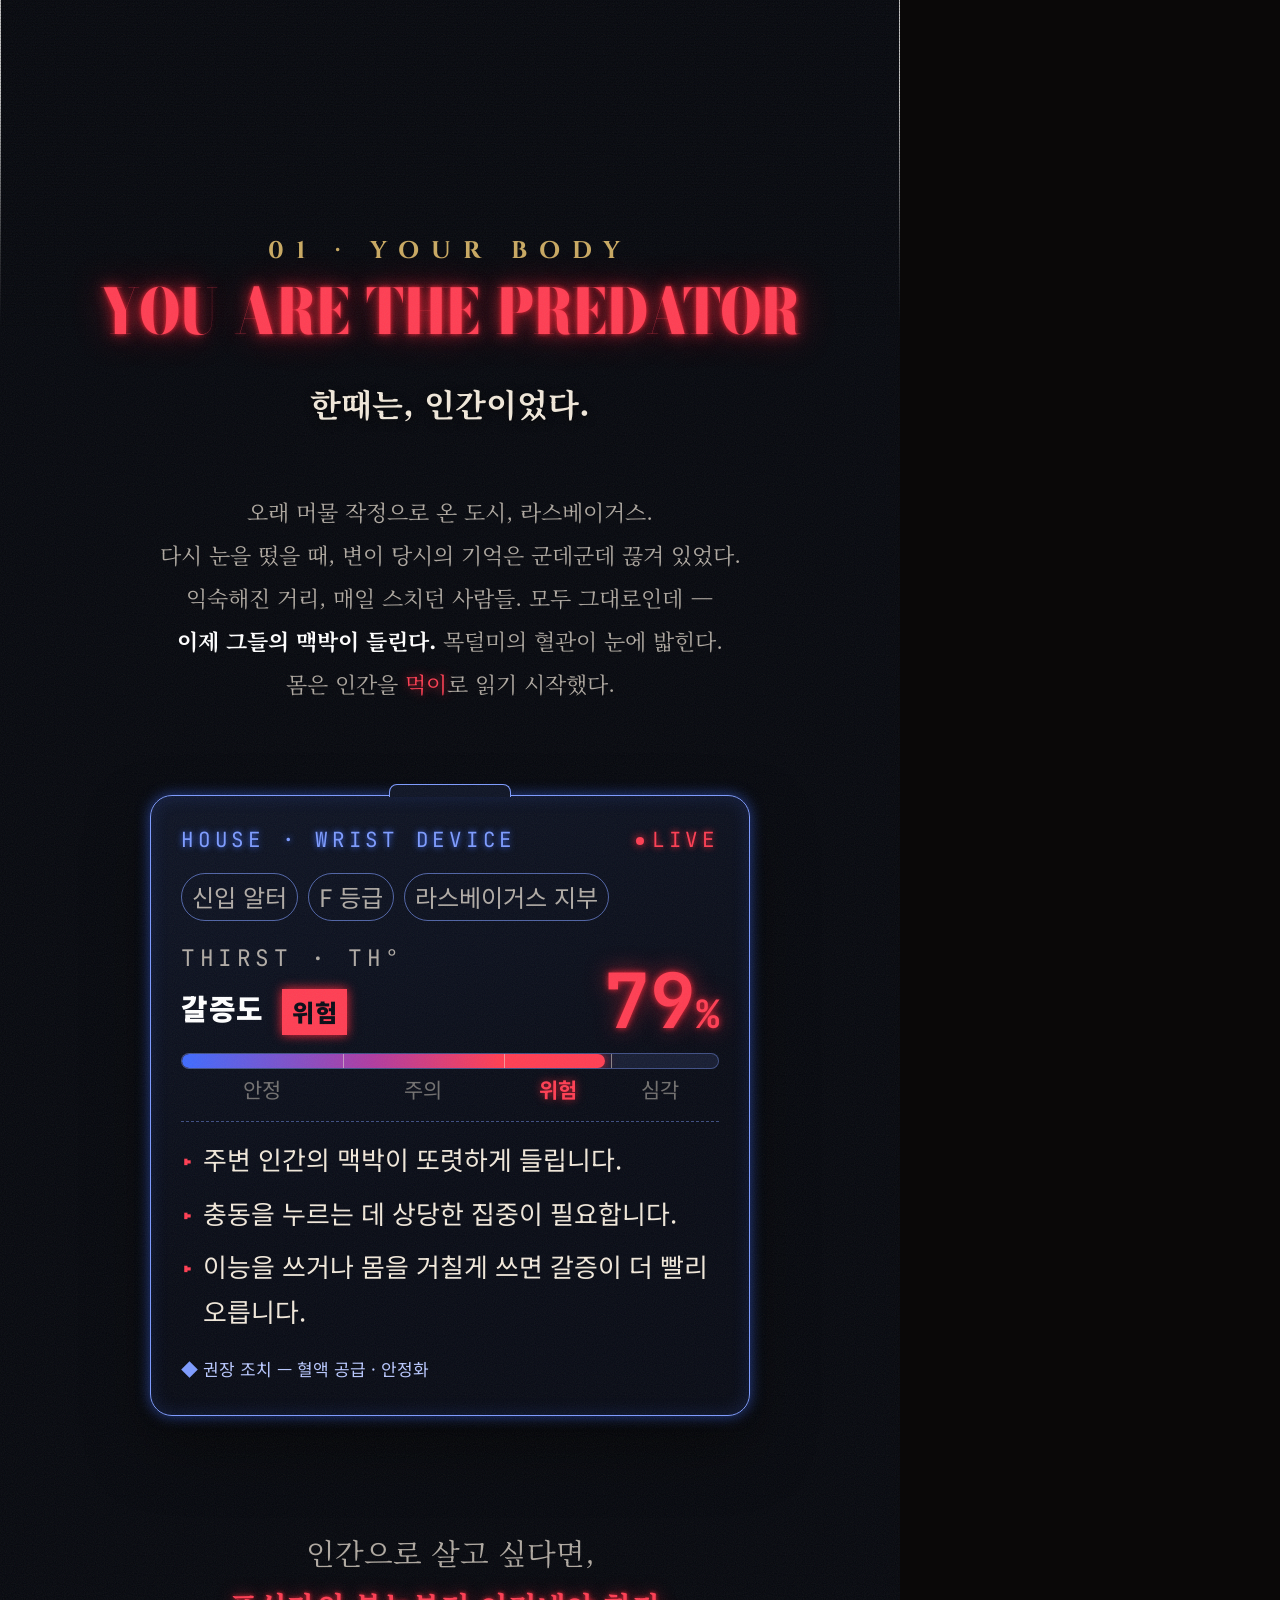
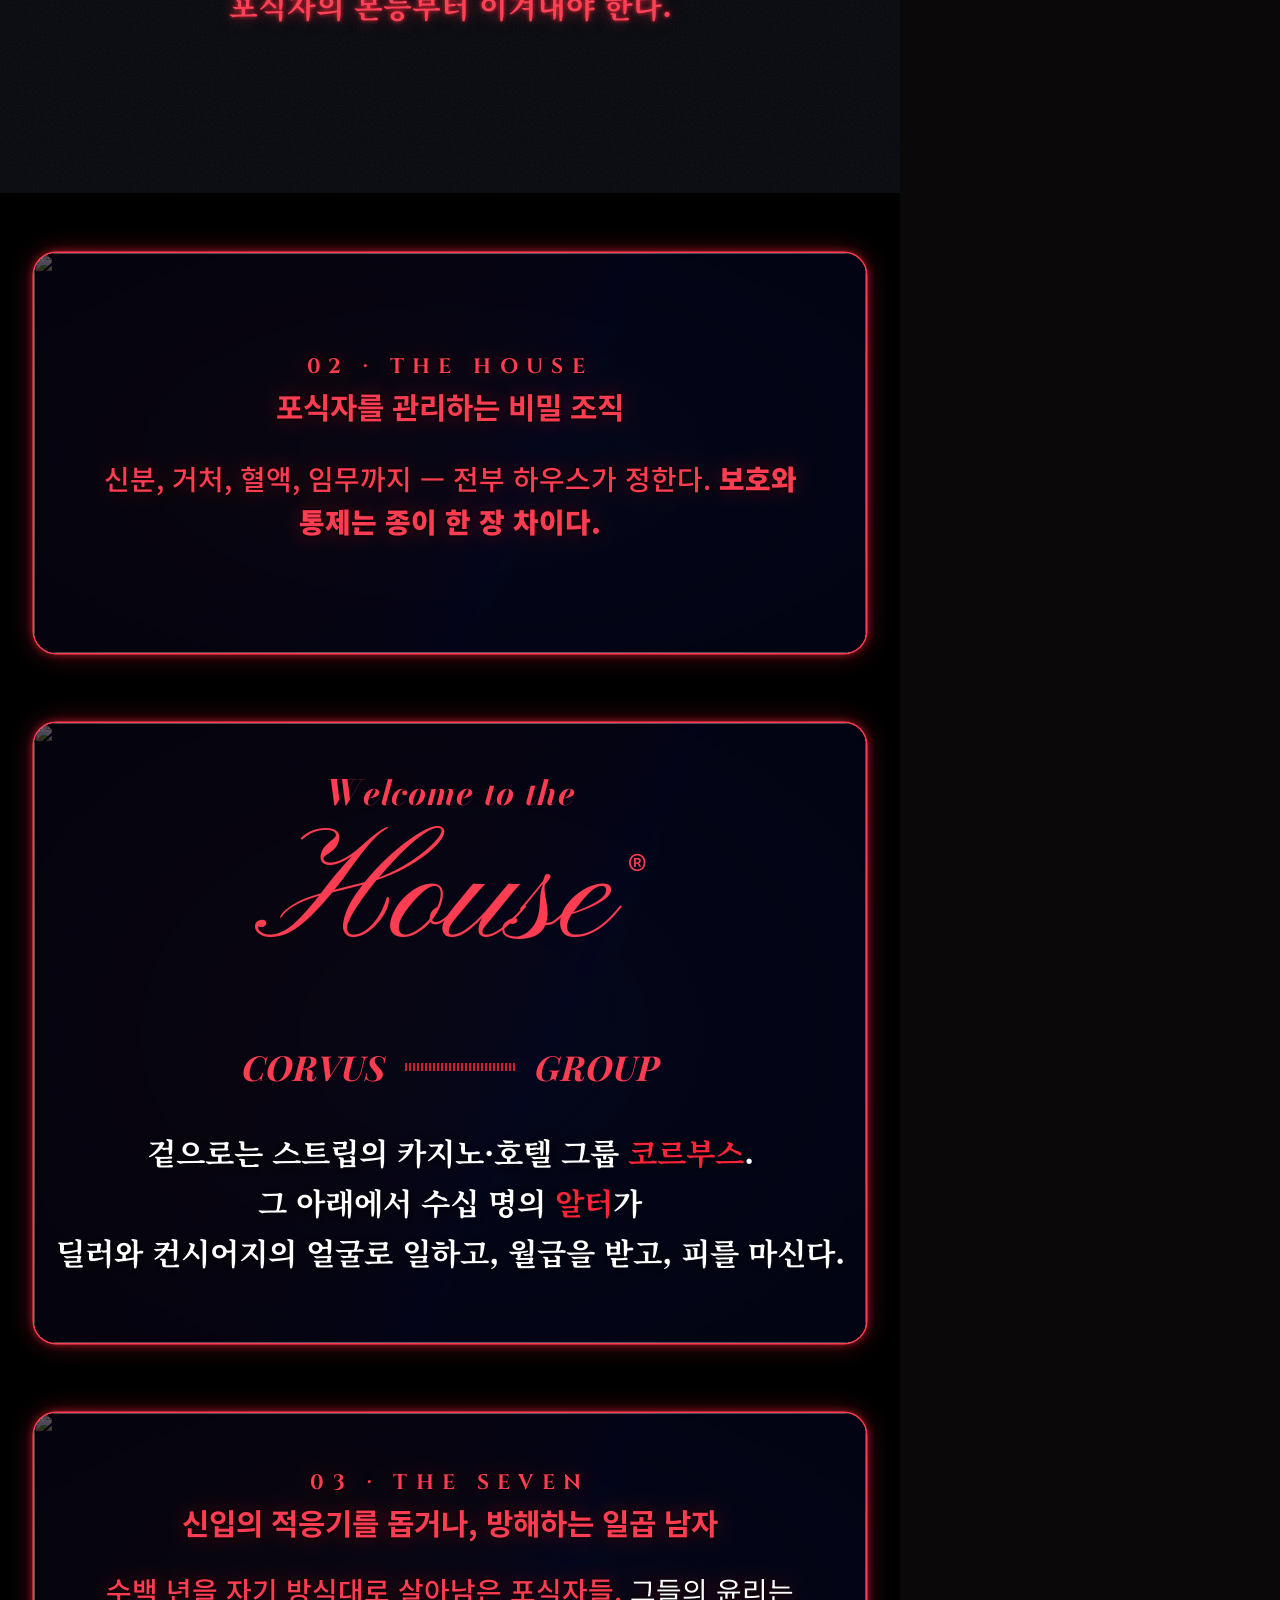
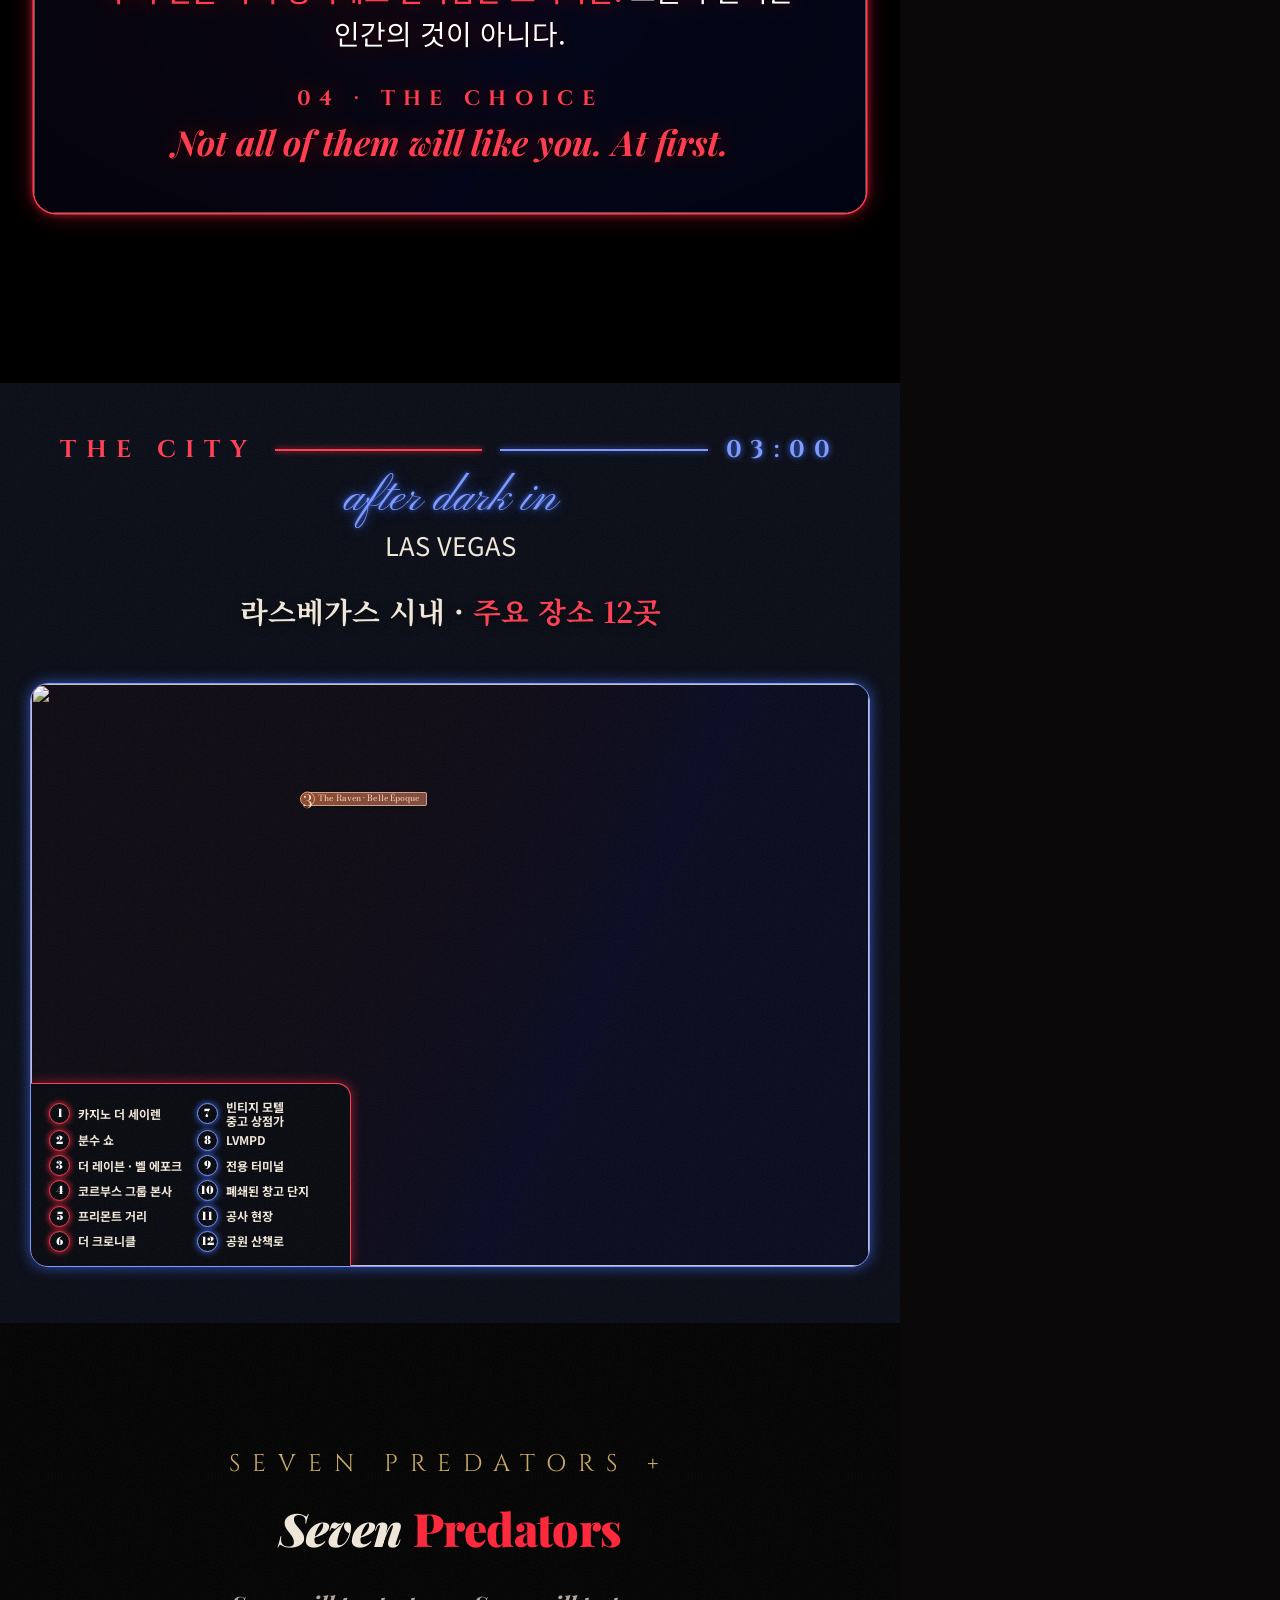
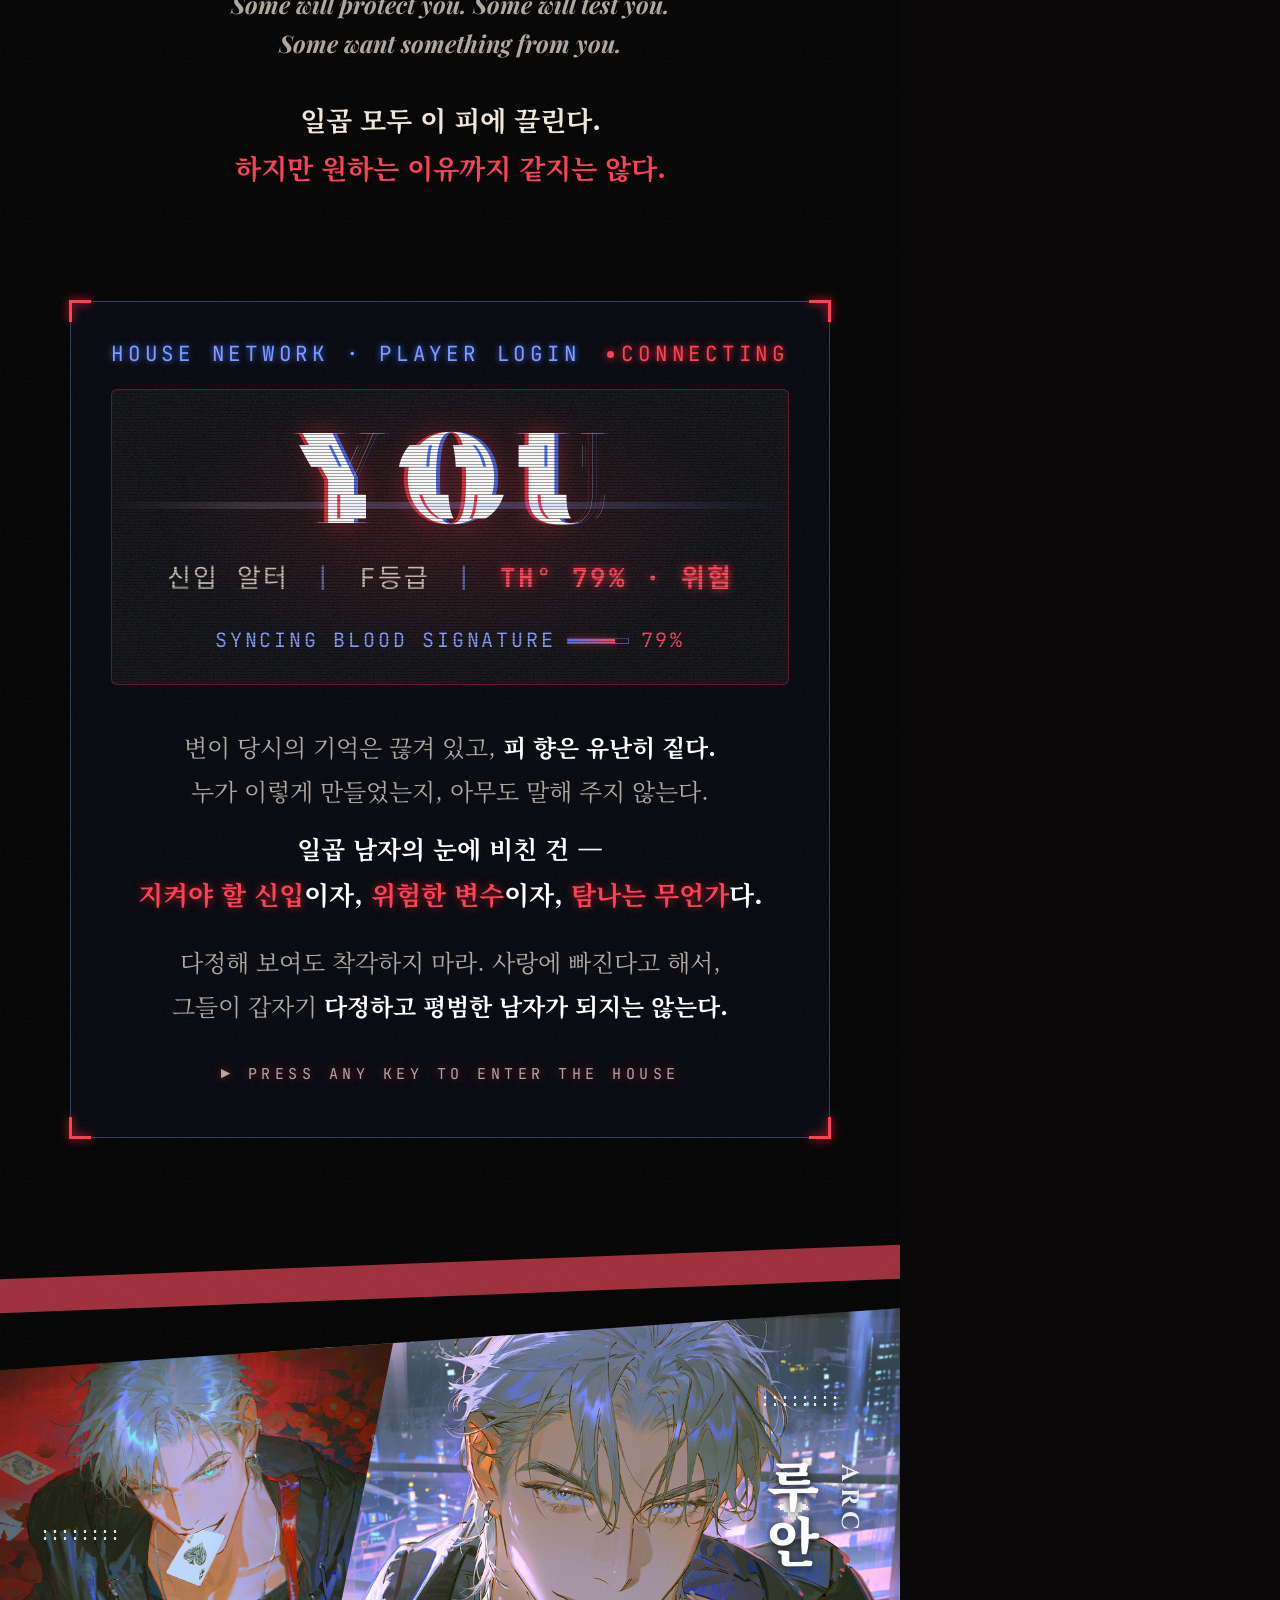
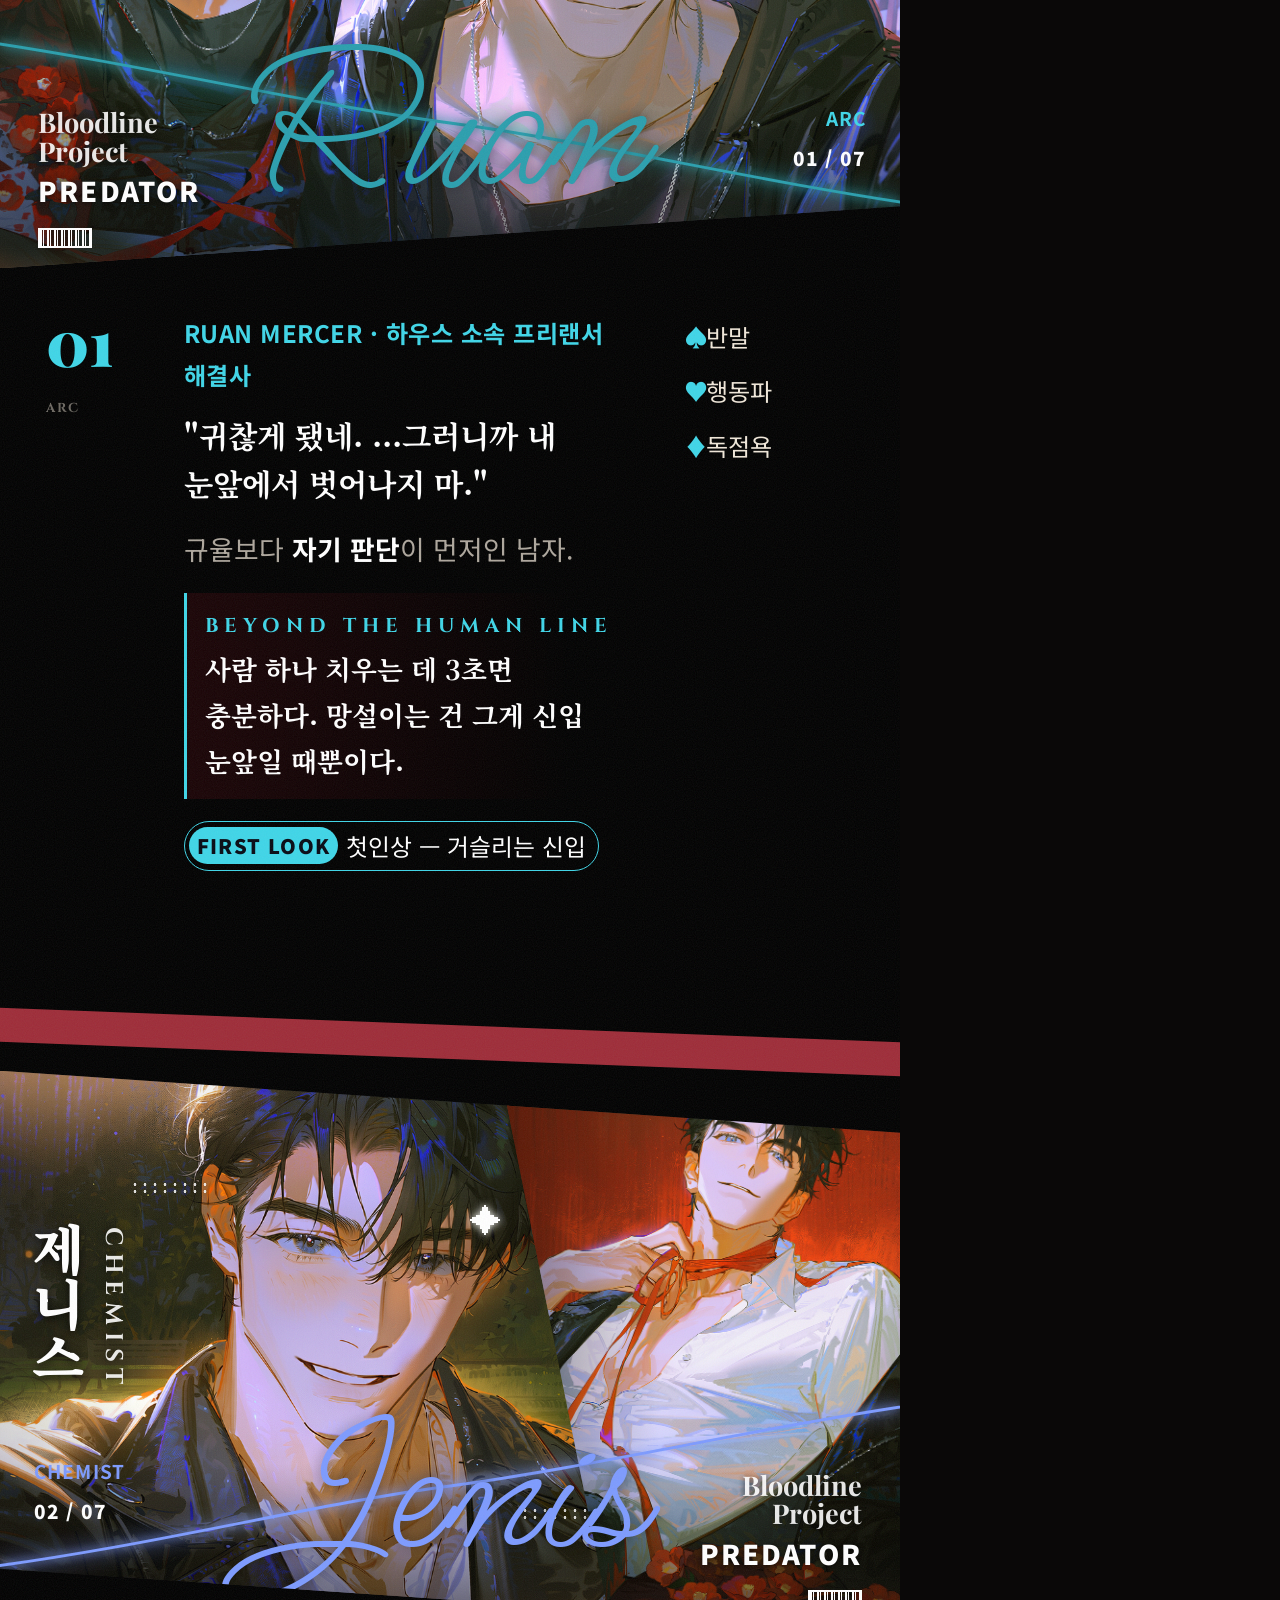
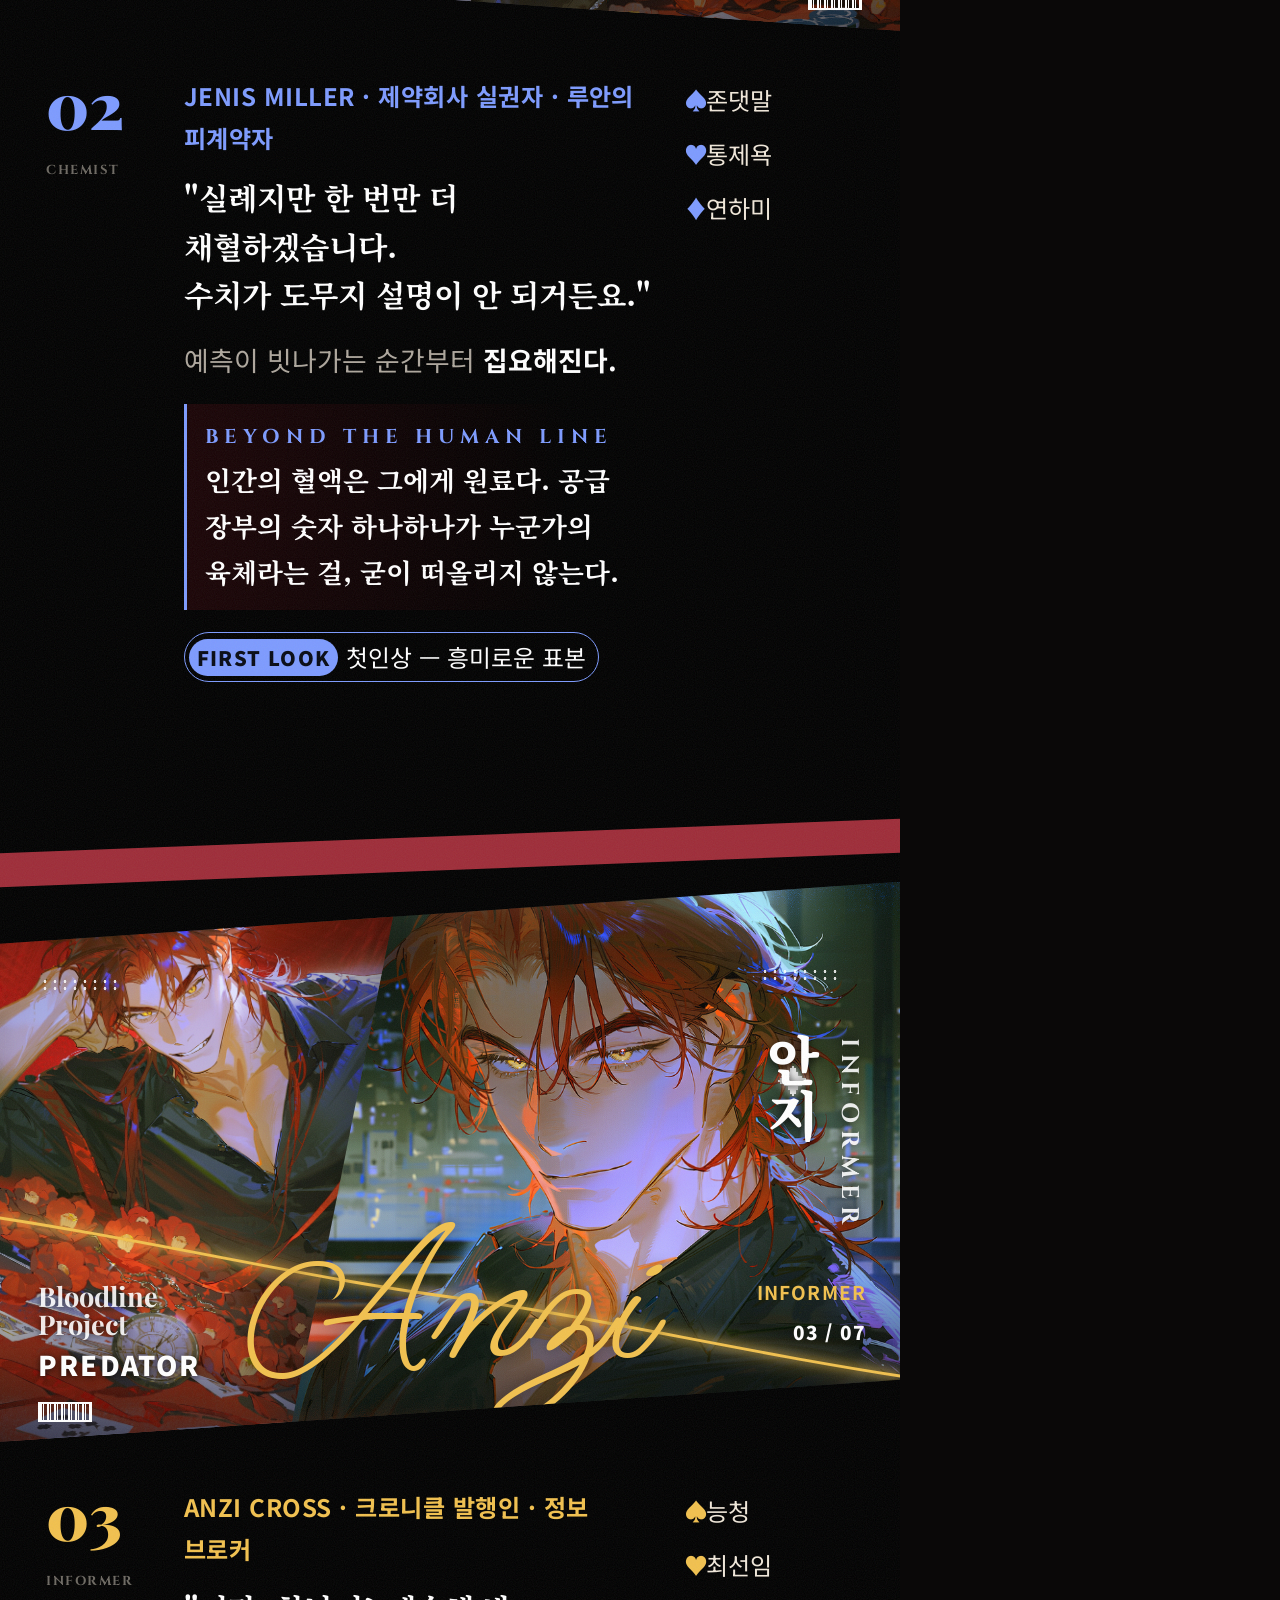
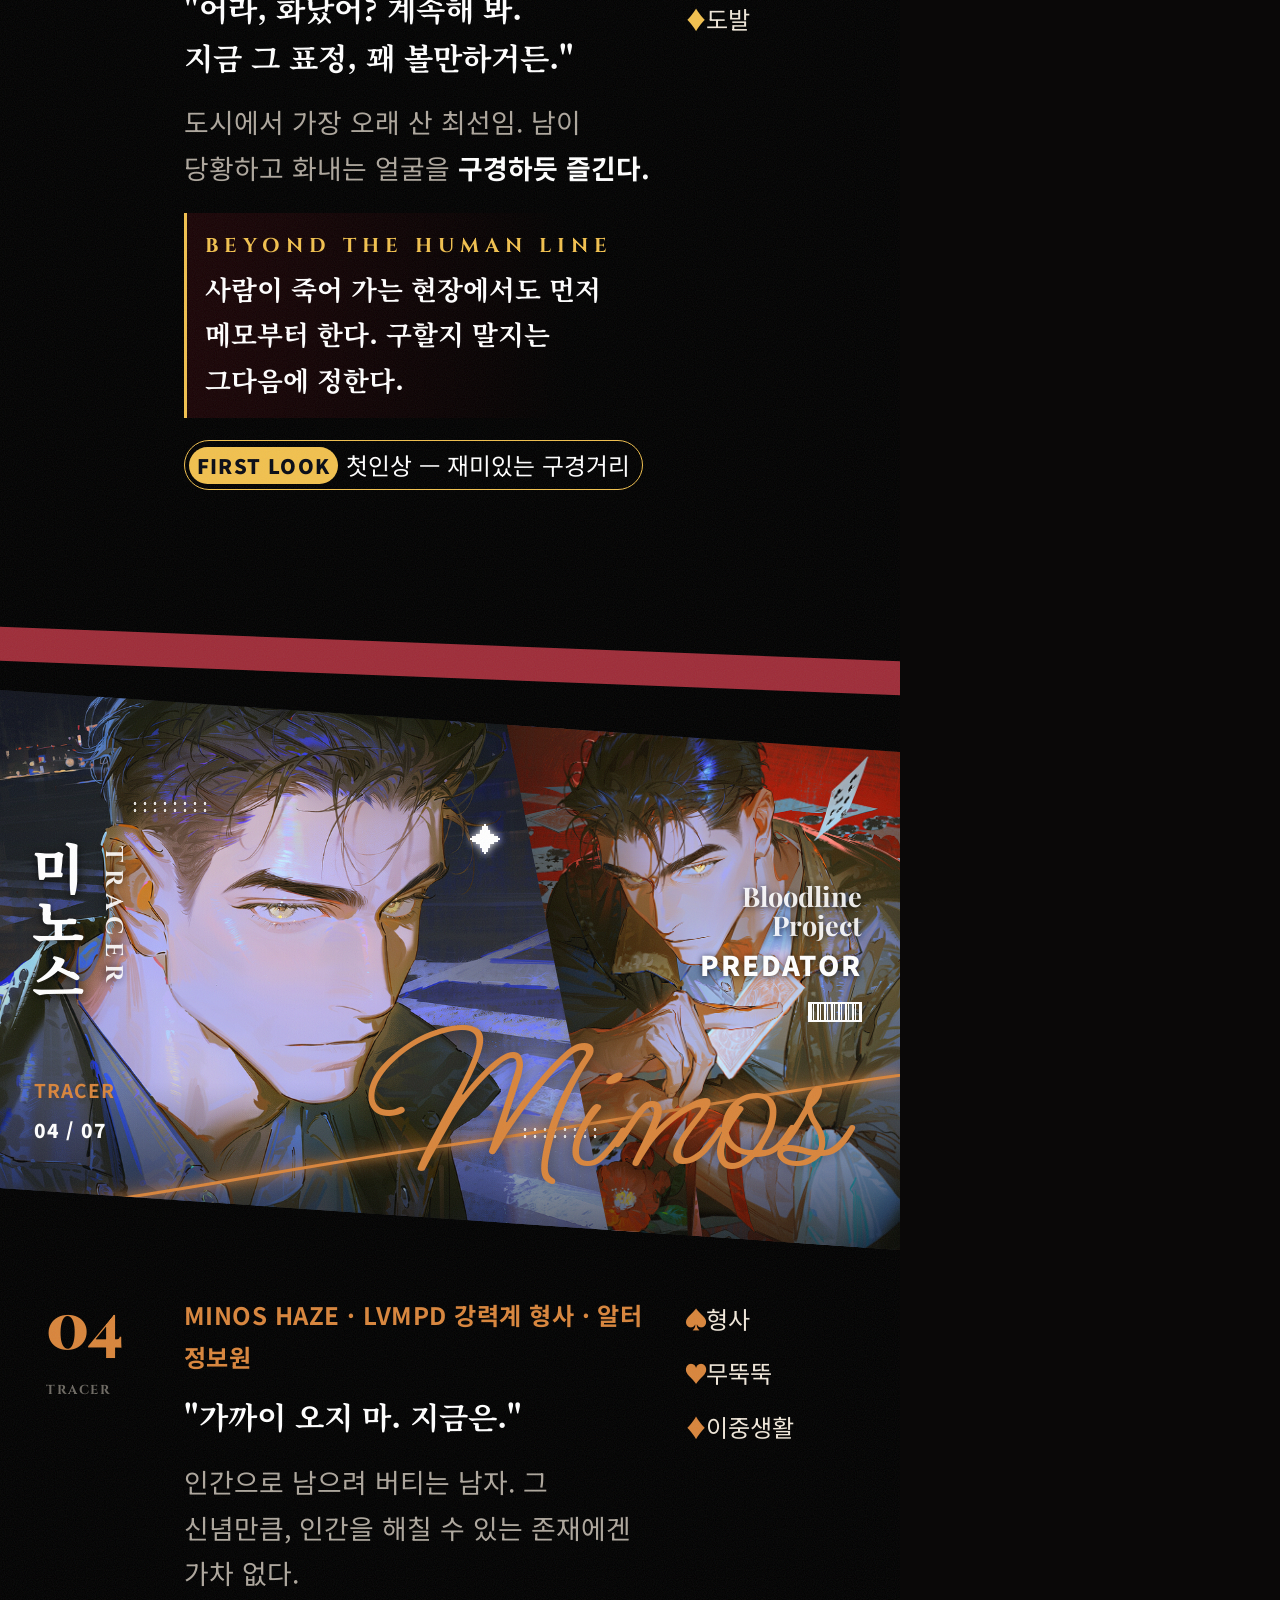
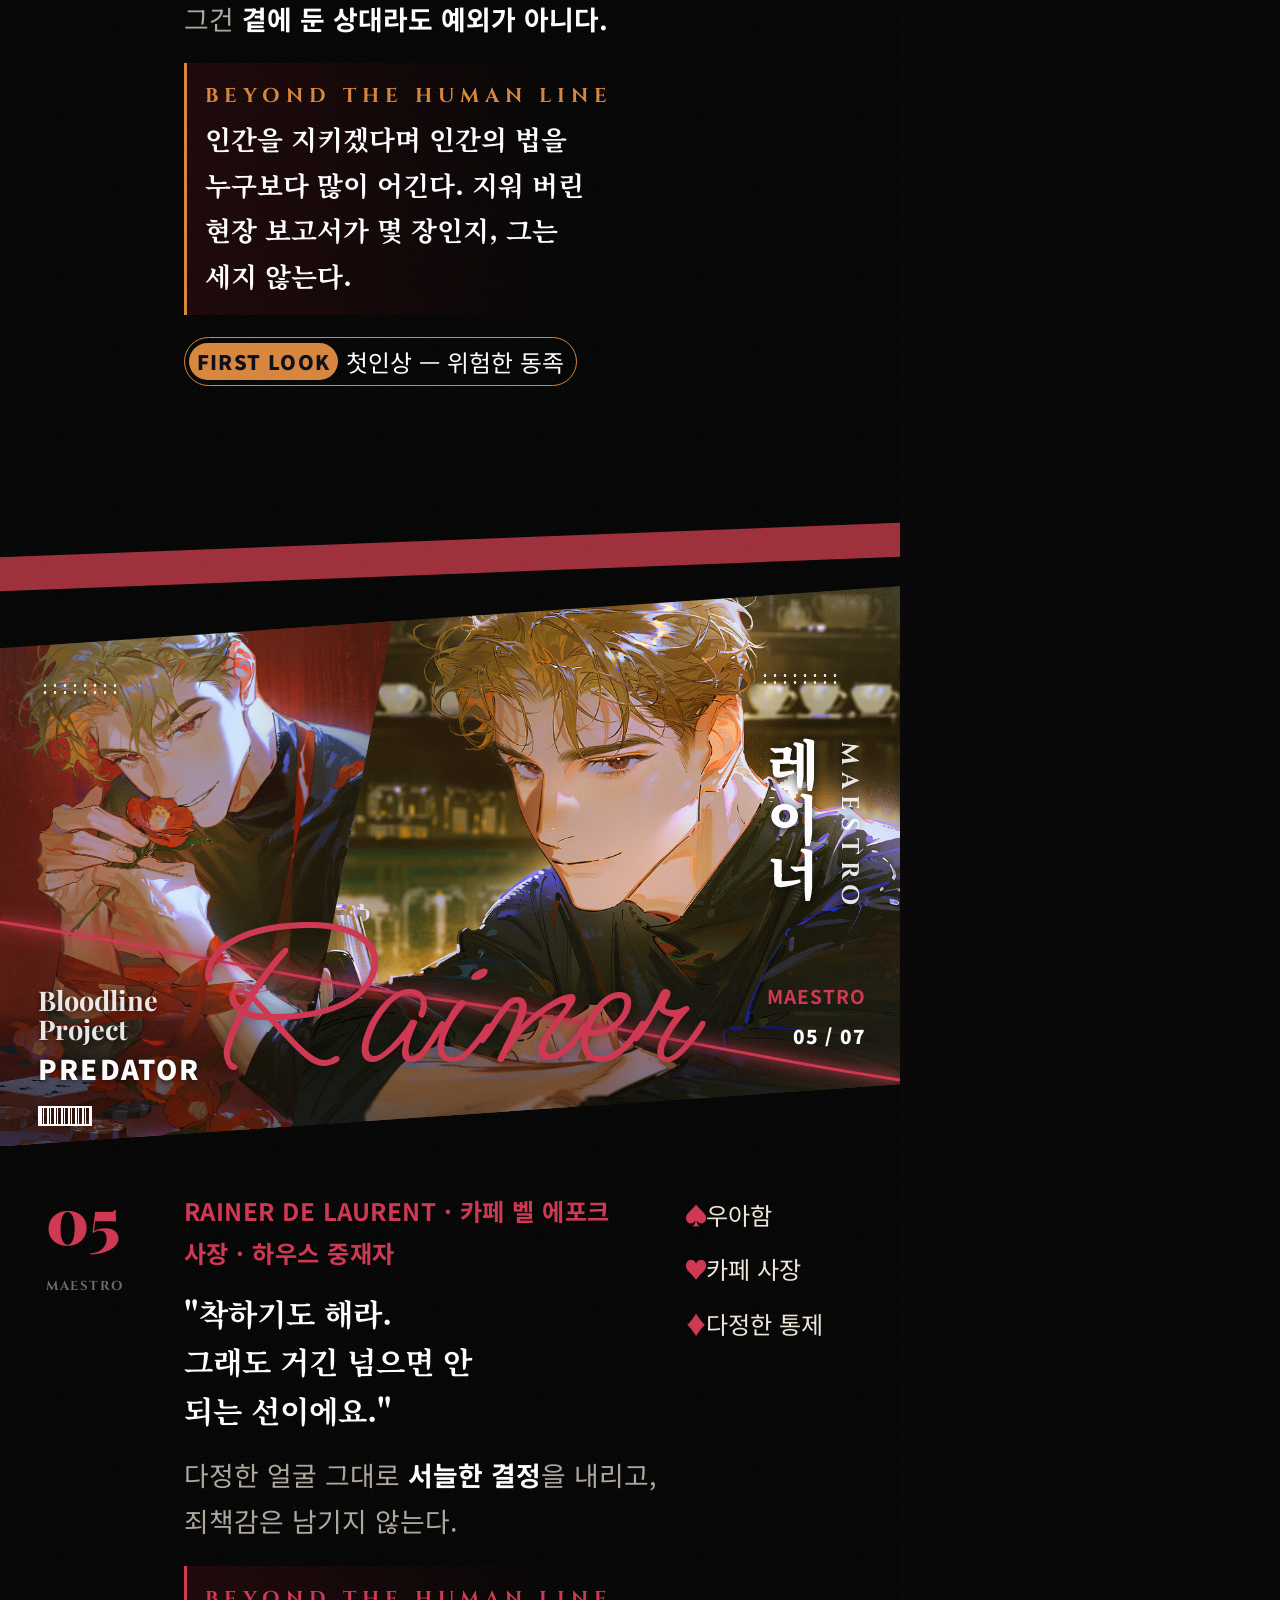
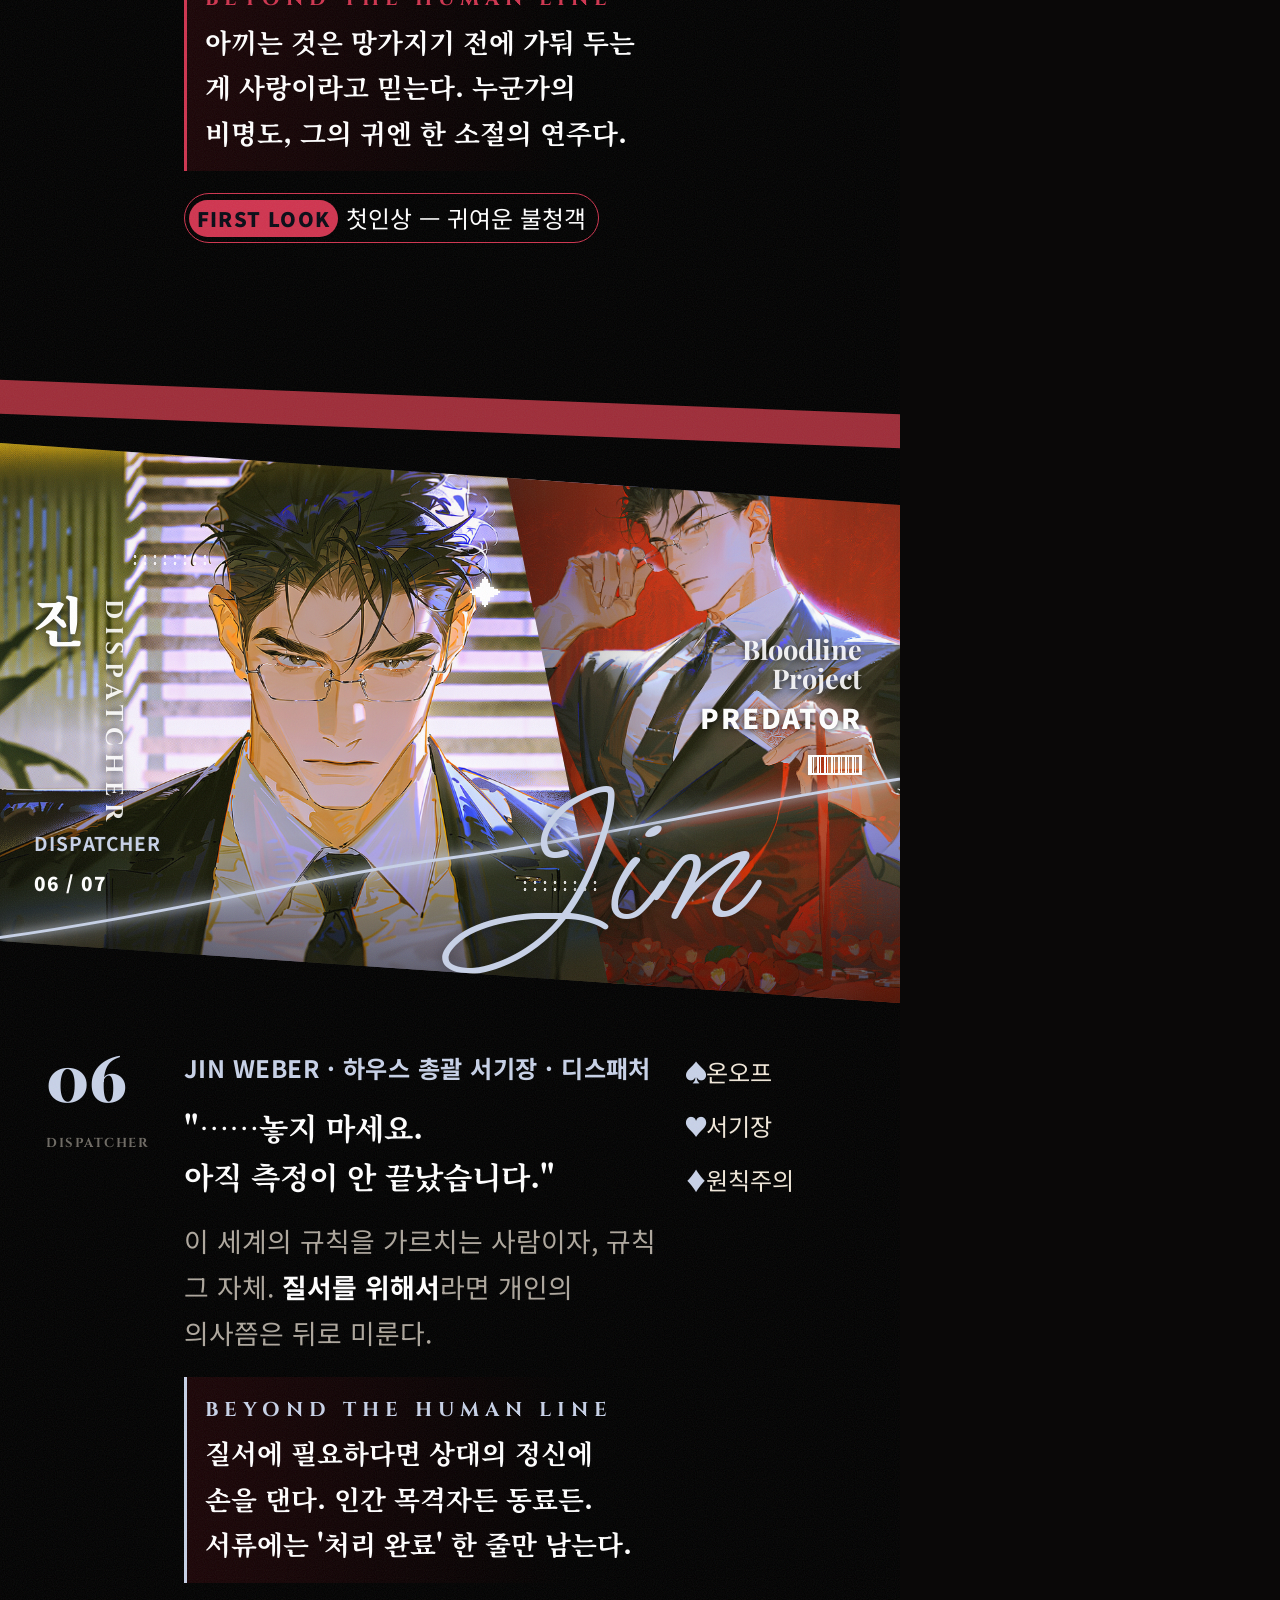
==== commit de42957b: "인포 v5 지도: 3번 이름표 번호 원 축소, 테두리 가는 선 추가 Co-Authored-By: Claude Opus 5.5 <noreply@anthropic.com>" ====
--- a/info/v5/info-v5.html
+++ b/info/v5/info-v5.html
@@ -866,11 +866,11 @@
   .citymap .cmf { position: absolute; left: 30px; top: 300px; width: 840px; height: 584px; border-radius: 18px; overflow: hidden; border: 1.5px solid #7d9bff; box-shadow: 0 0 14px rgba(61,107,255,.7); }
   .citymap .cmf > img { width: 100%; height: 100%; object-fit: cover; filter: grayscale(.15) contrast(1.05); }
   .citymap .tone { position: absolute; inset: 0; mix-blend-mode: color; opacity: .2; background: linear-gradient(115deg, #ff1a2e 0 30%, #2338ff 68%, #0b1460); }
-  .citymap .plate { position: absolute; height: 14px; padding: 0 7px 0 13px; display: flex; align-items: center;
-    background: #6e5431; border-radius: 2px; box-shadow: 0 1px 3px rgba(0,0,0,.55);
+  .citymap .plate { position: absolute; height: 14px; padding: 0 7px 0 11px; display: flex; align-items: center;
+    background: #6e5431; border: .6px solid rgba(242,226,189,.6); border-radius: 2px; box-shadow: 0 1px 3px rgba(0,0,0,.55);
     font-family: "Bodoni Moda", serif; font-weight: 400; font-size: 8.6px !important; line-height: 1 !important; letter-spacing: .01em !important; color: #f2e2bd; white-space: nowrap; }
-  .citymap .plate span { position: absolute; left: -9px; top: 50%; transform: translateY(-50%); width: 18px; height: 18px; border-radius: 50%;
-    background: #6e5431; border: 1.5px solid #d6ad62; display: grid; place-items: center; font-size: 10.5px; color: #f2e2bd; }
+  .citymap .plate span { position: absolute; left: -7px; top: 50%; transform: translateY(-50%); width: 15px; height: 15px; border-radius: 50%;
+    background: #6e5431; border: 1.5px solid #d6ad62; display: grid; place-items: center; font-size: 9px; color: #f2e2bd; }
   .citymap .legend { position: absolute; left: 0; top: 68.6%; width: 38.2%; height: 31.4%; z-index: 5; background: #05070d;
     border-top: 1.5px solid #ff3d52; border-right: 1.5px solid #ff3d52; border-top-right-radius: 14px; box-shadow: 0 0 12px rgba(255,36,56,.55);
     padding: 16px 16px 12px 18px; display: grid; grid-template-columns: 1fr 1fr; grid-auto-flow: column; grid-template-rows: repeat(6, 1fr); column-gap: 10px; }
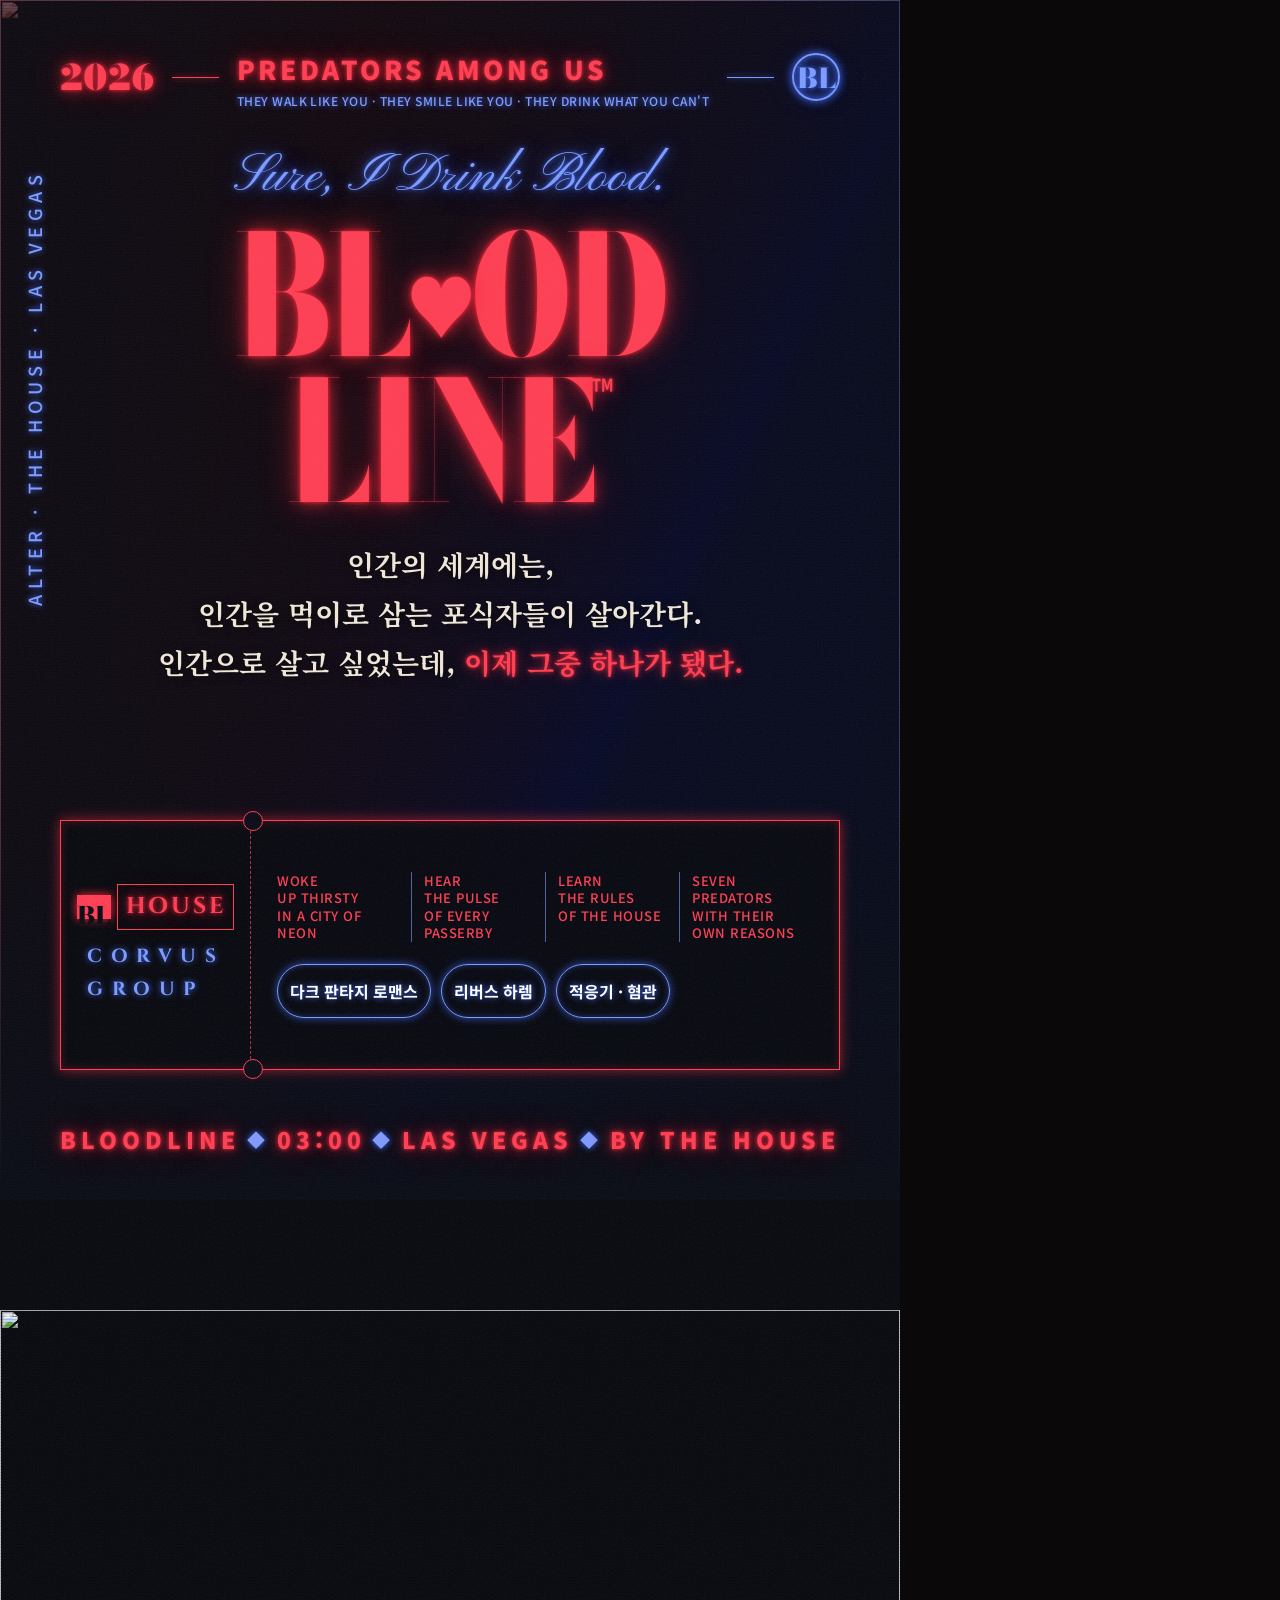
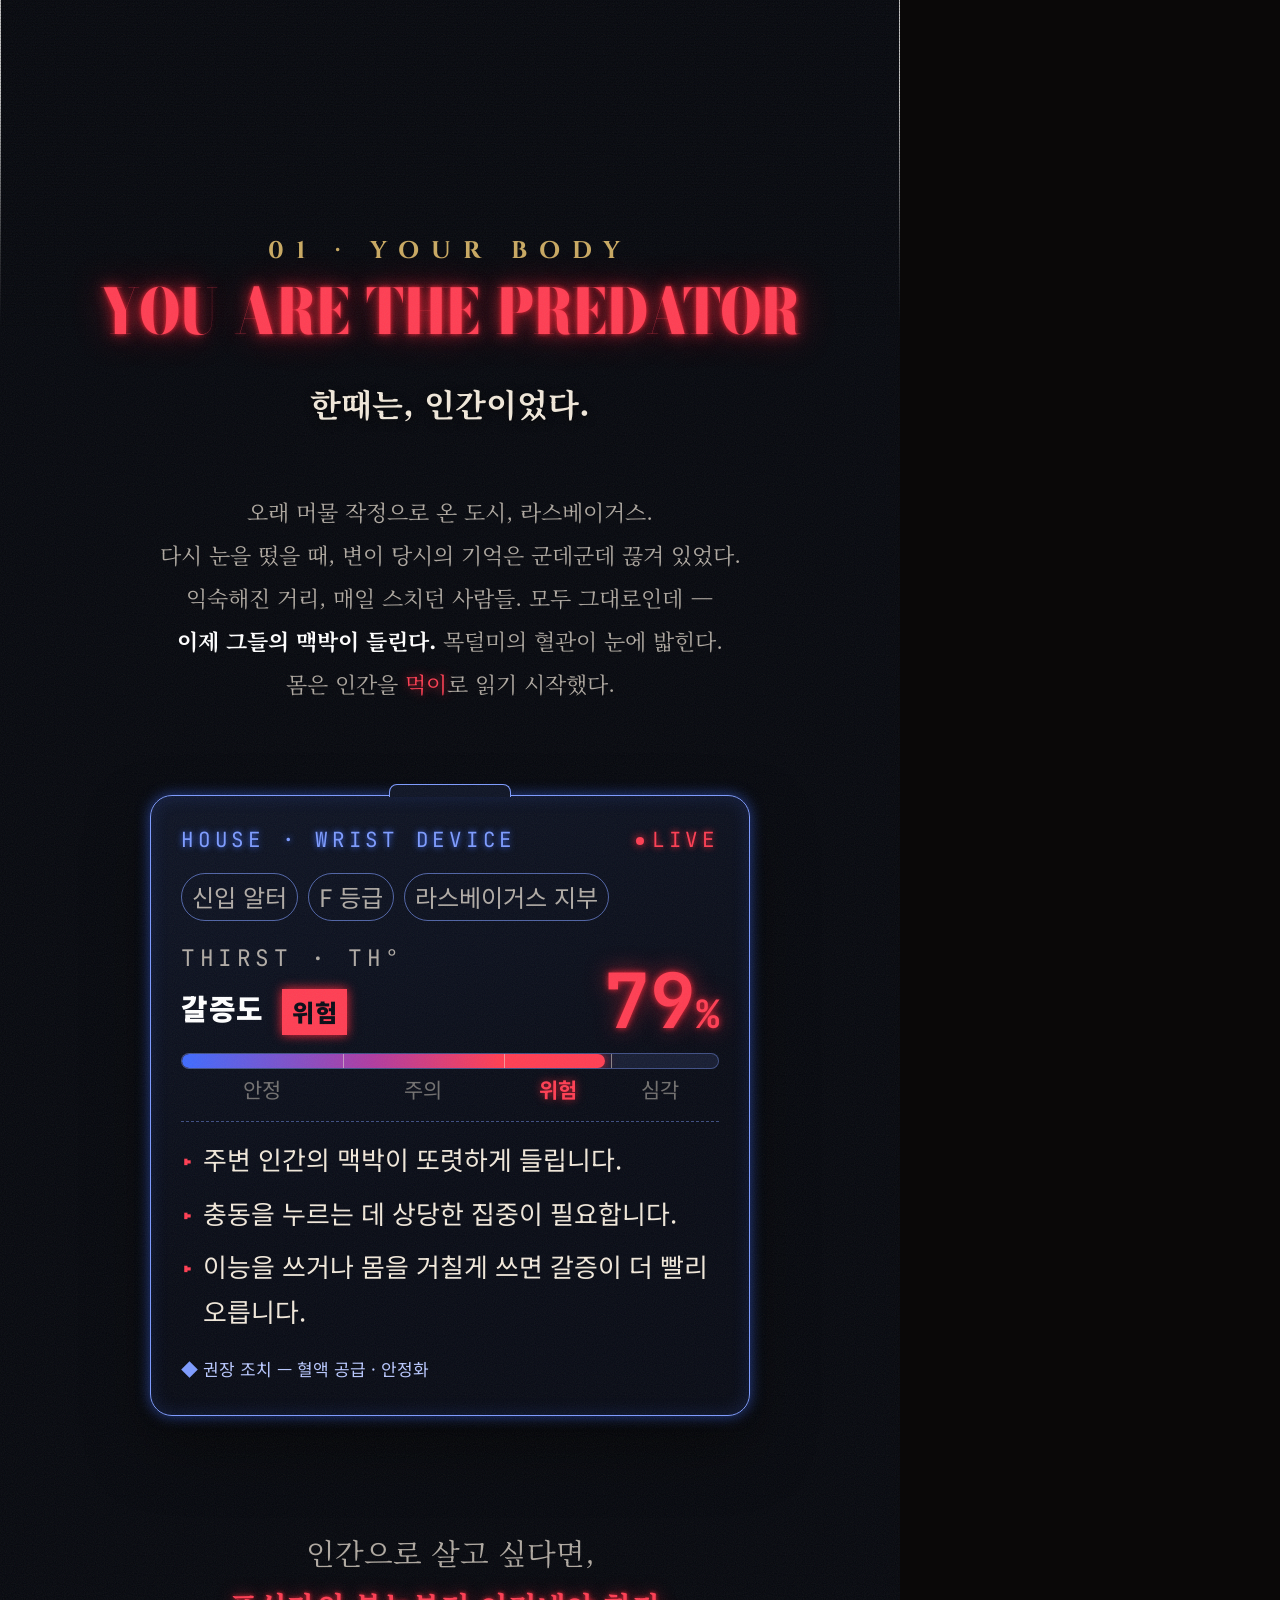
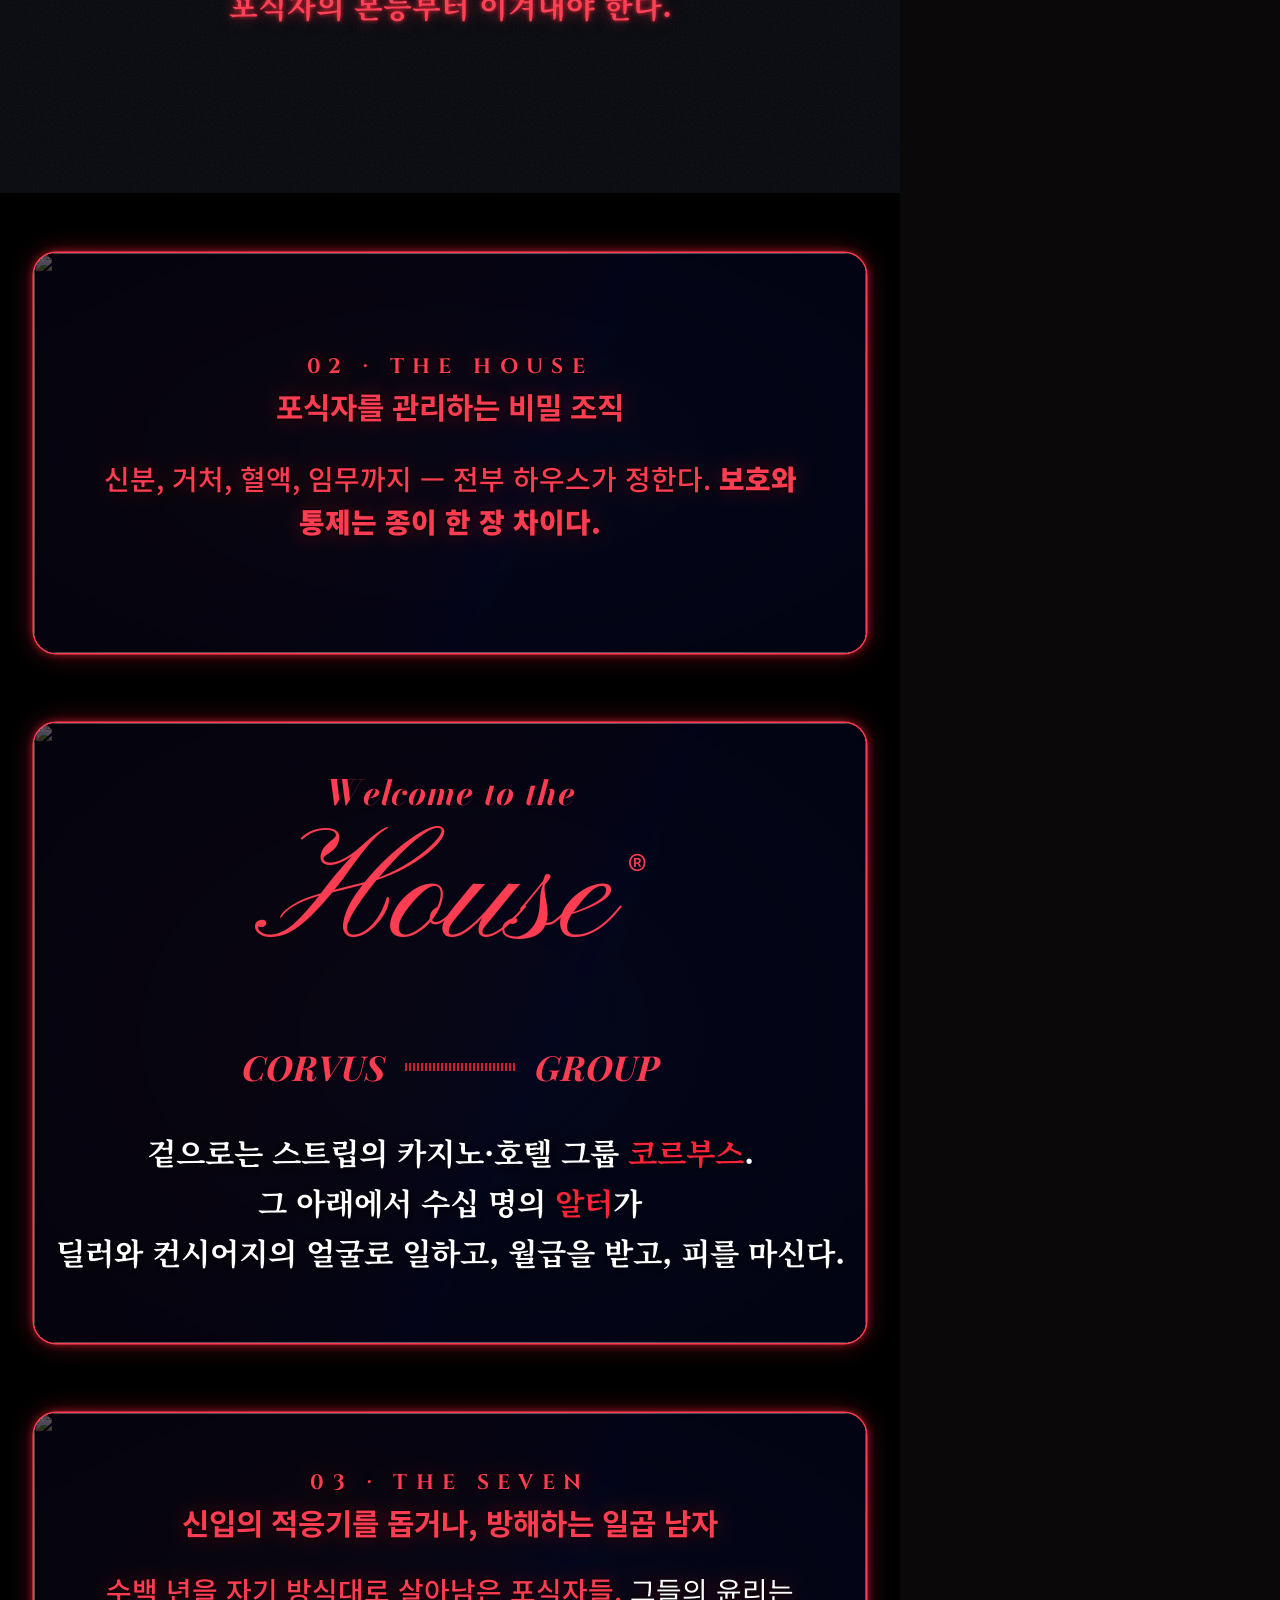
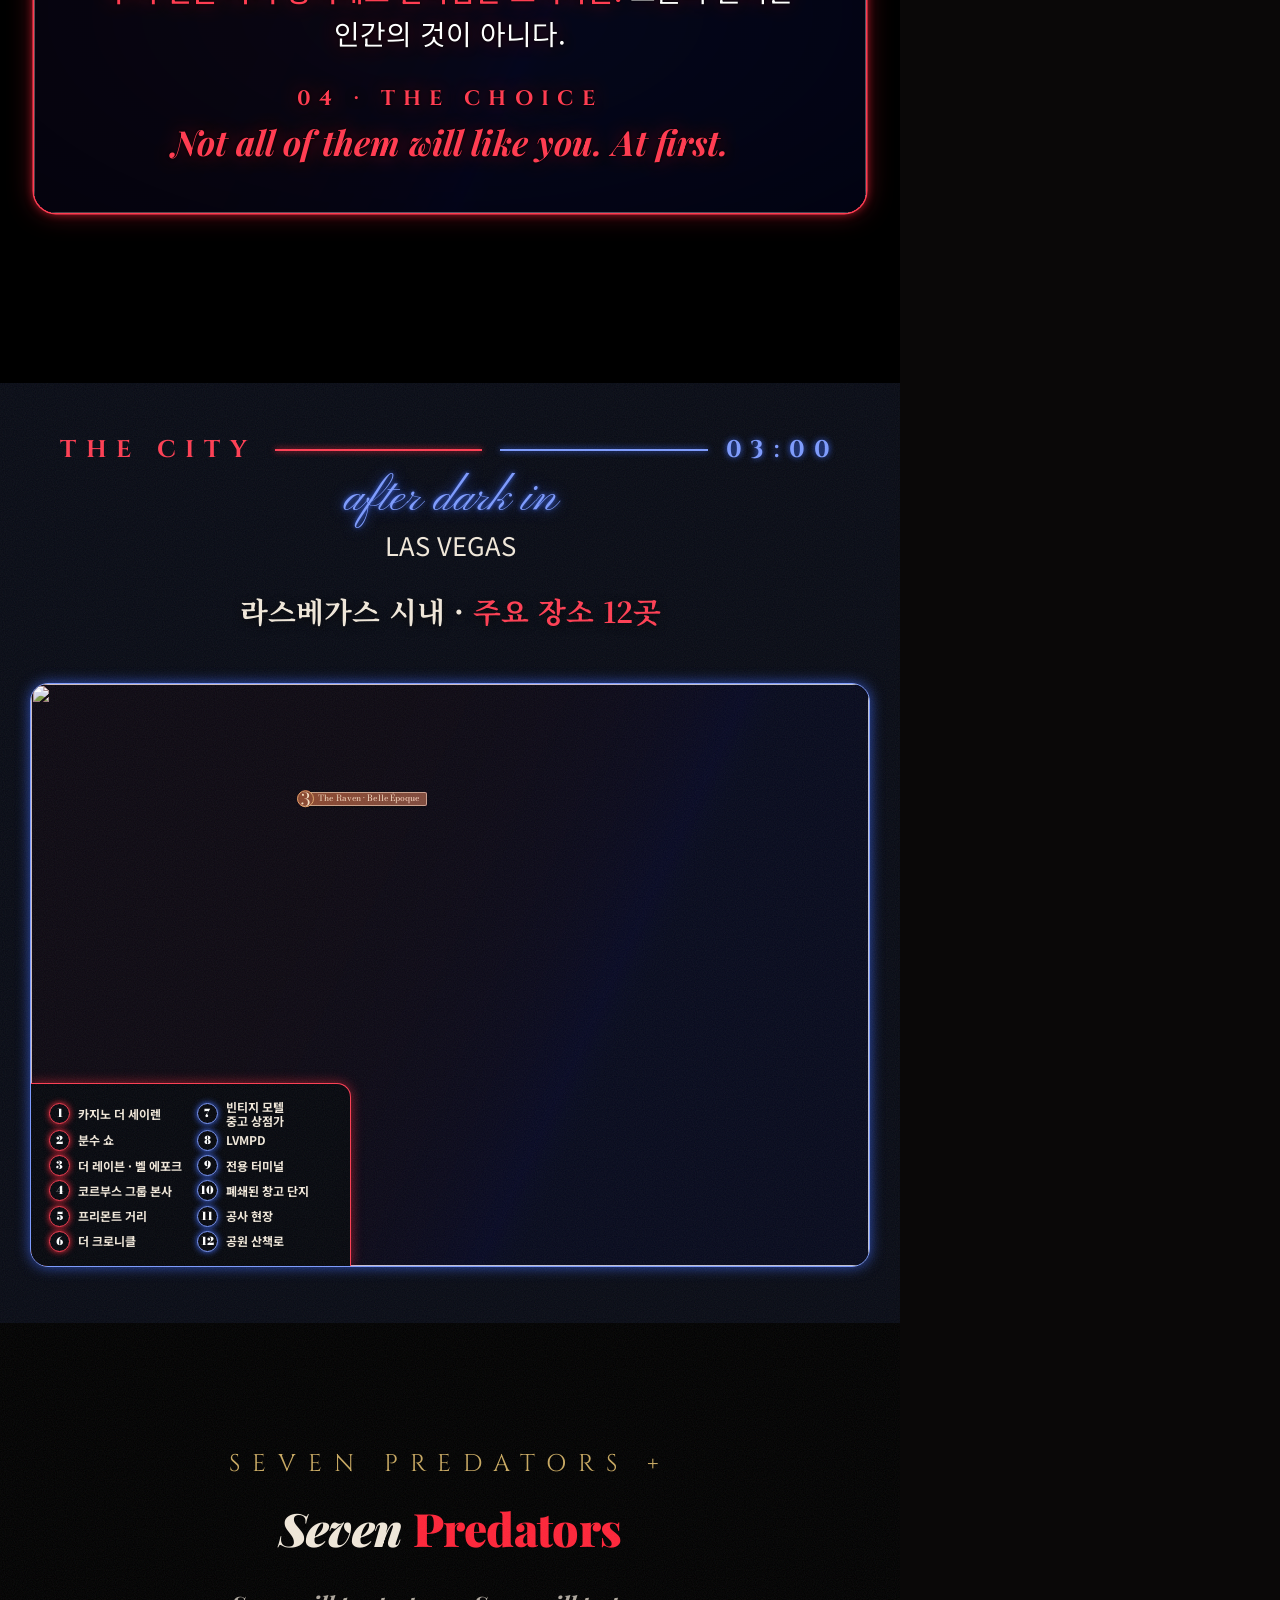
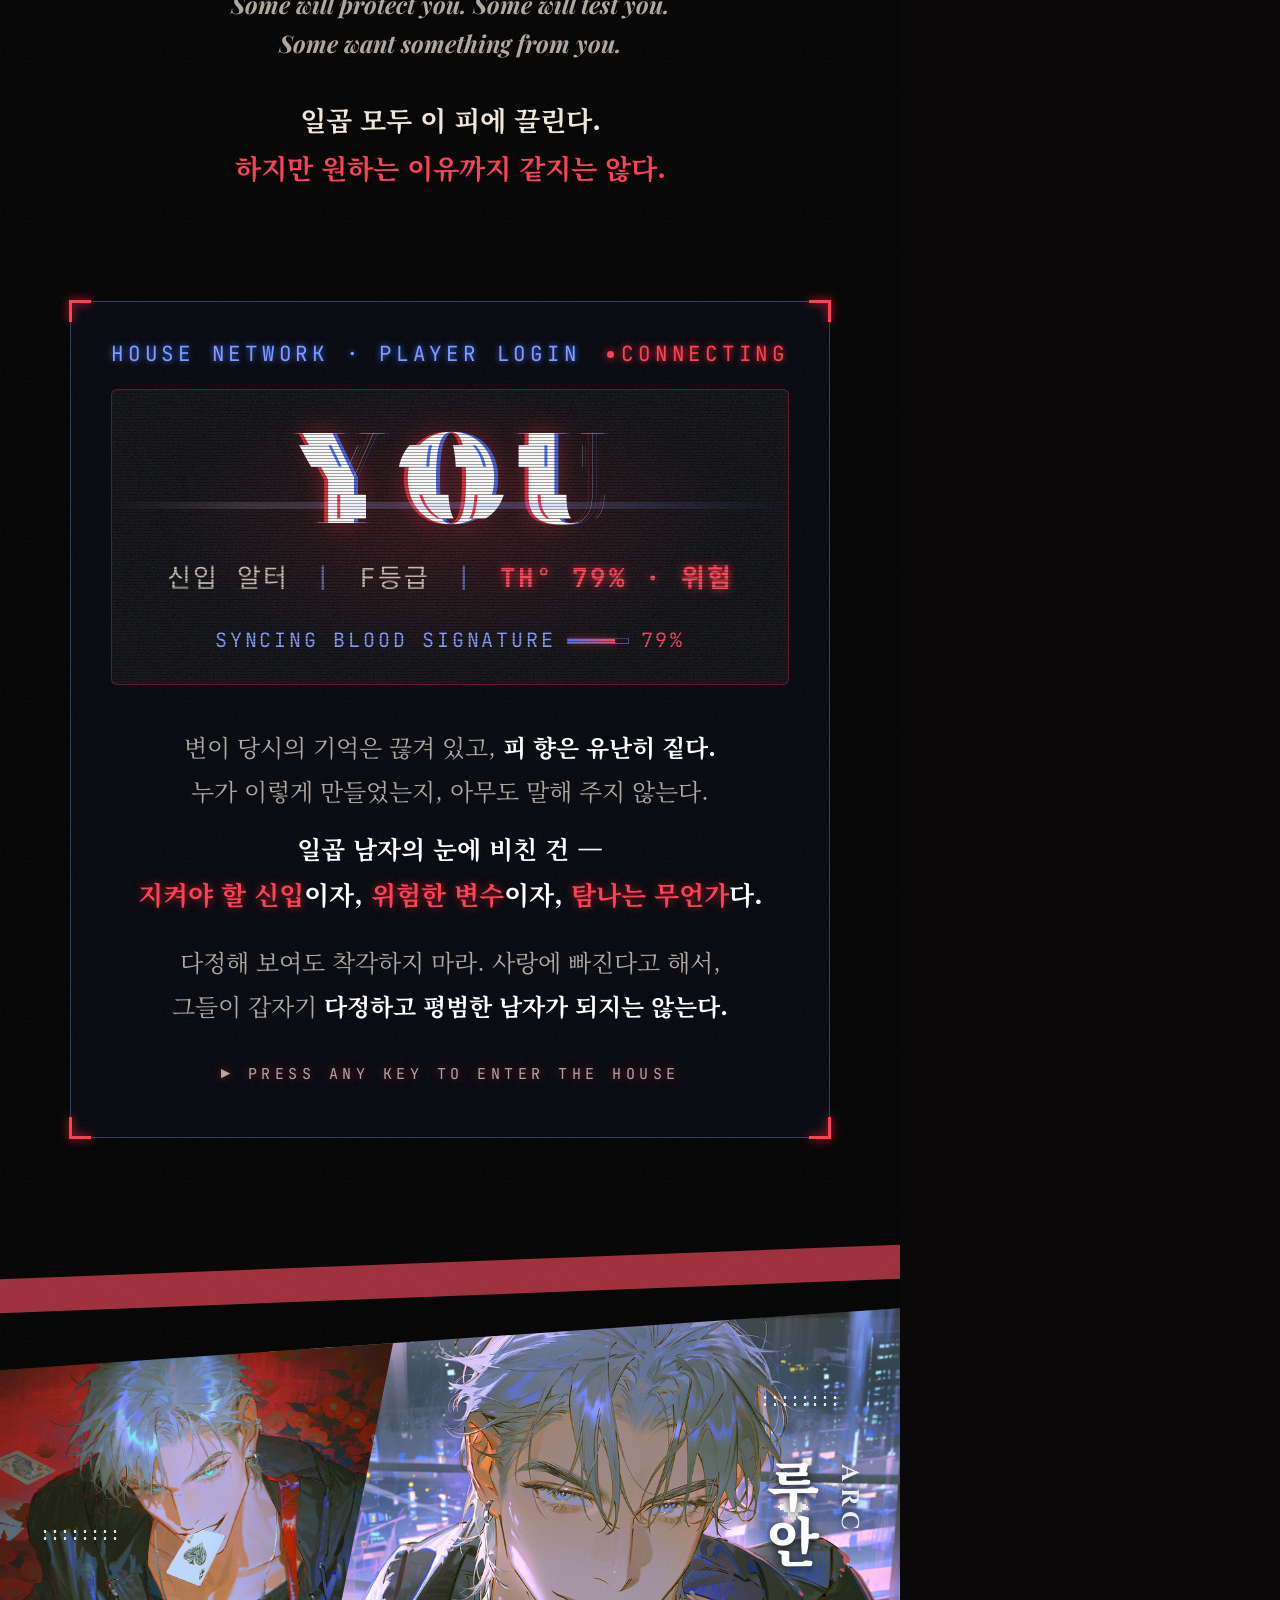
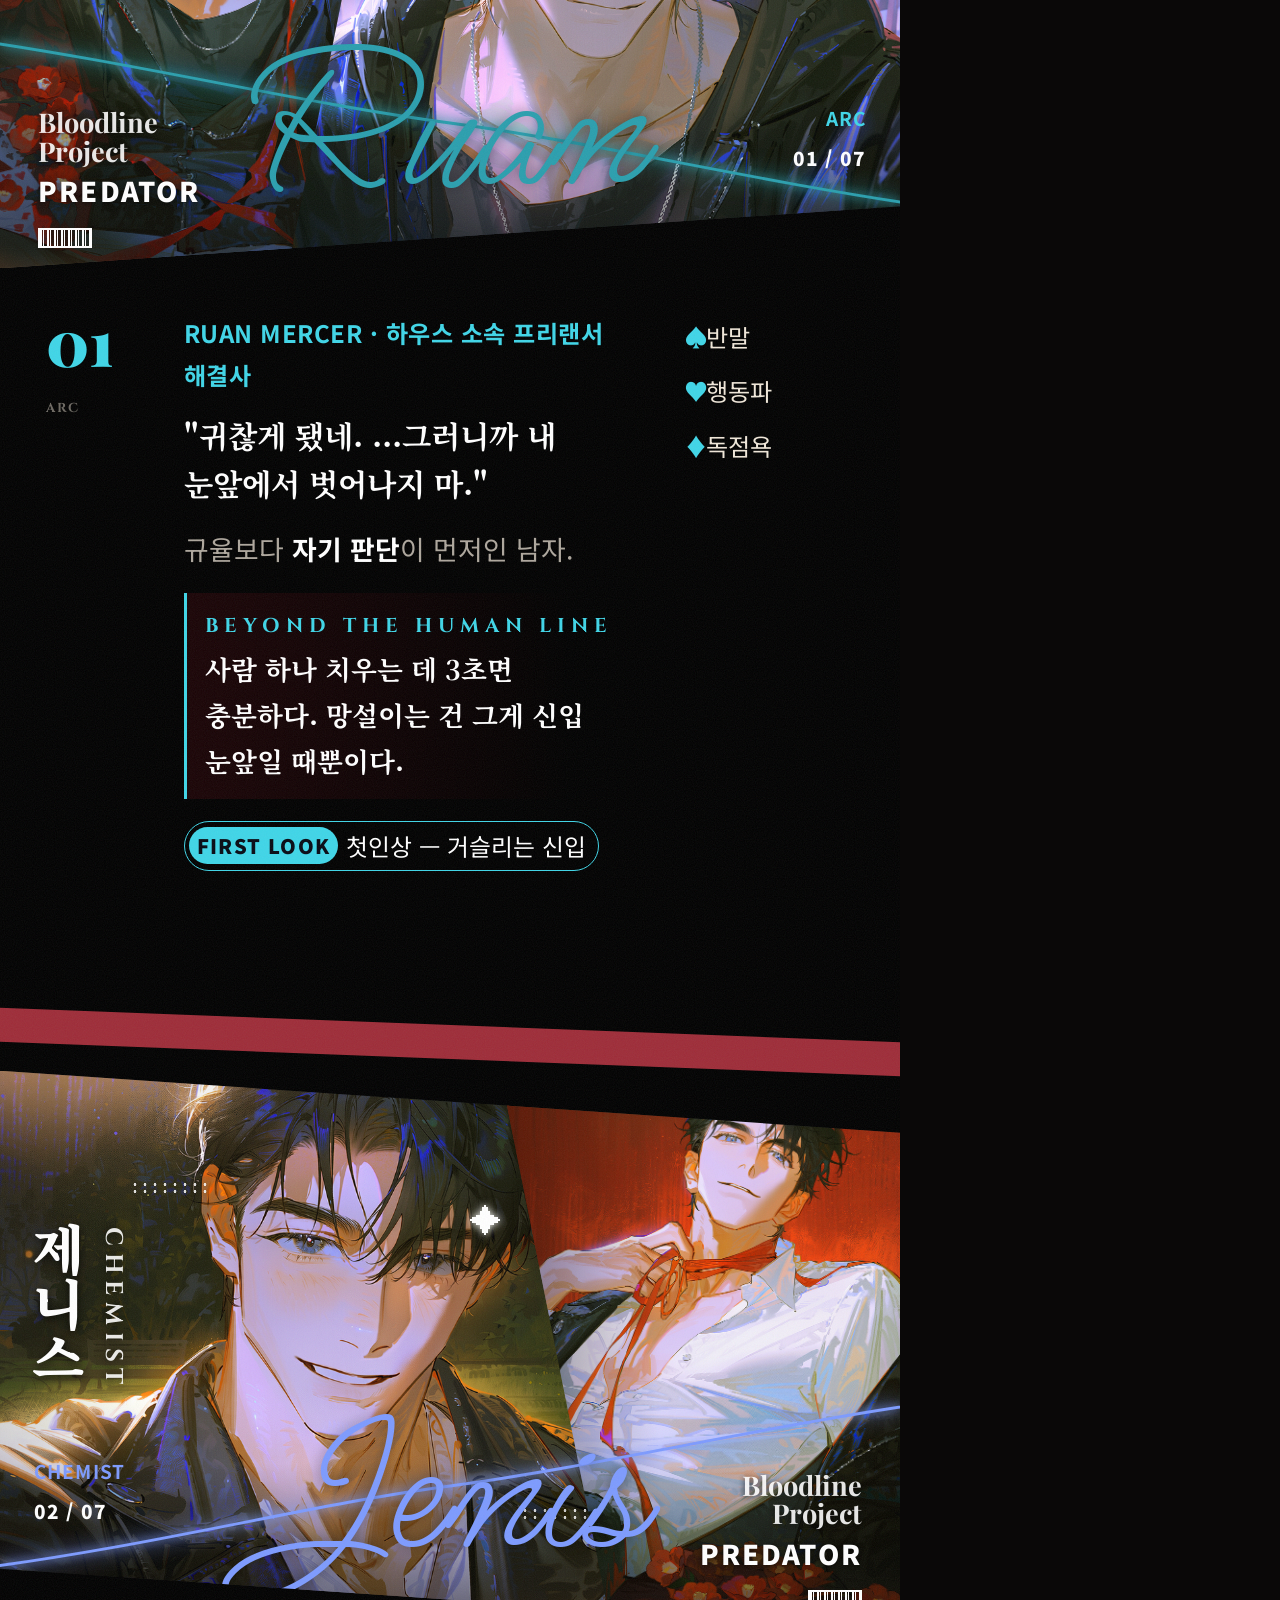
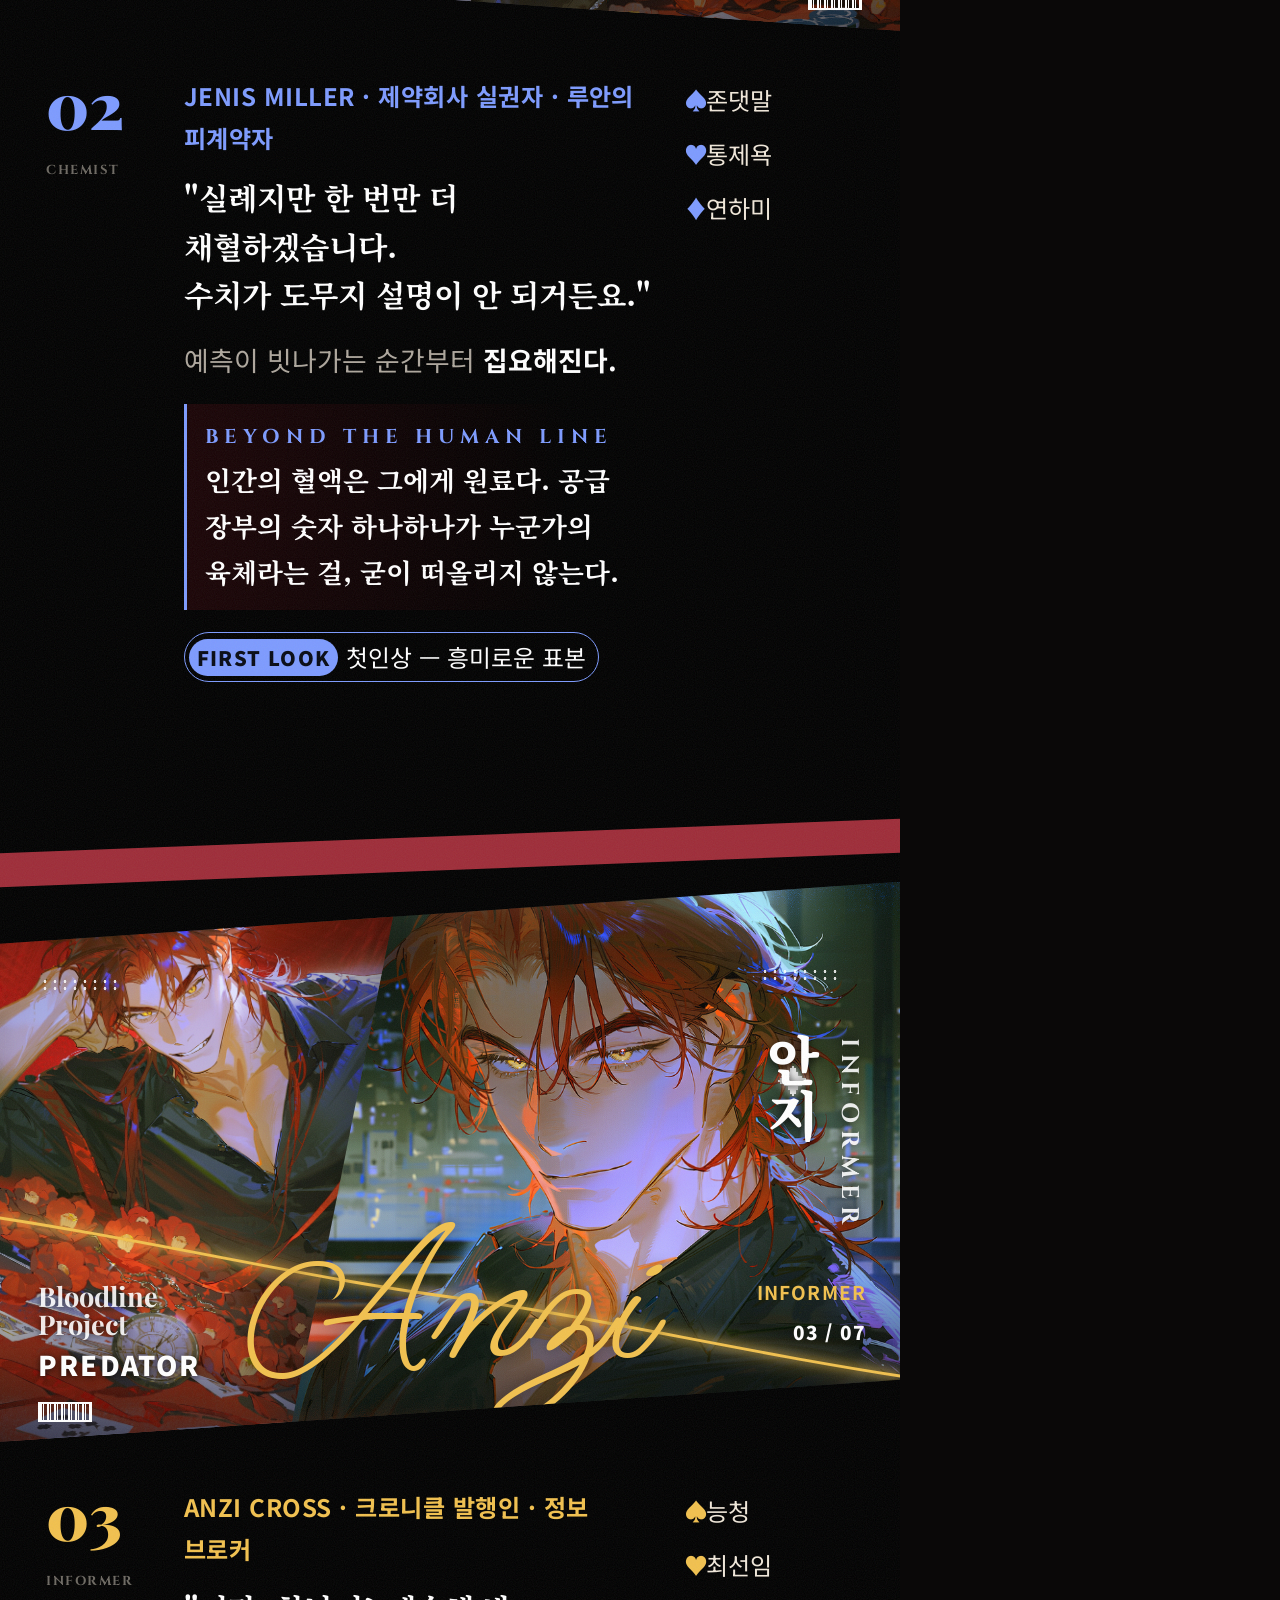
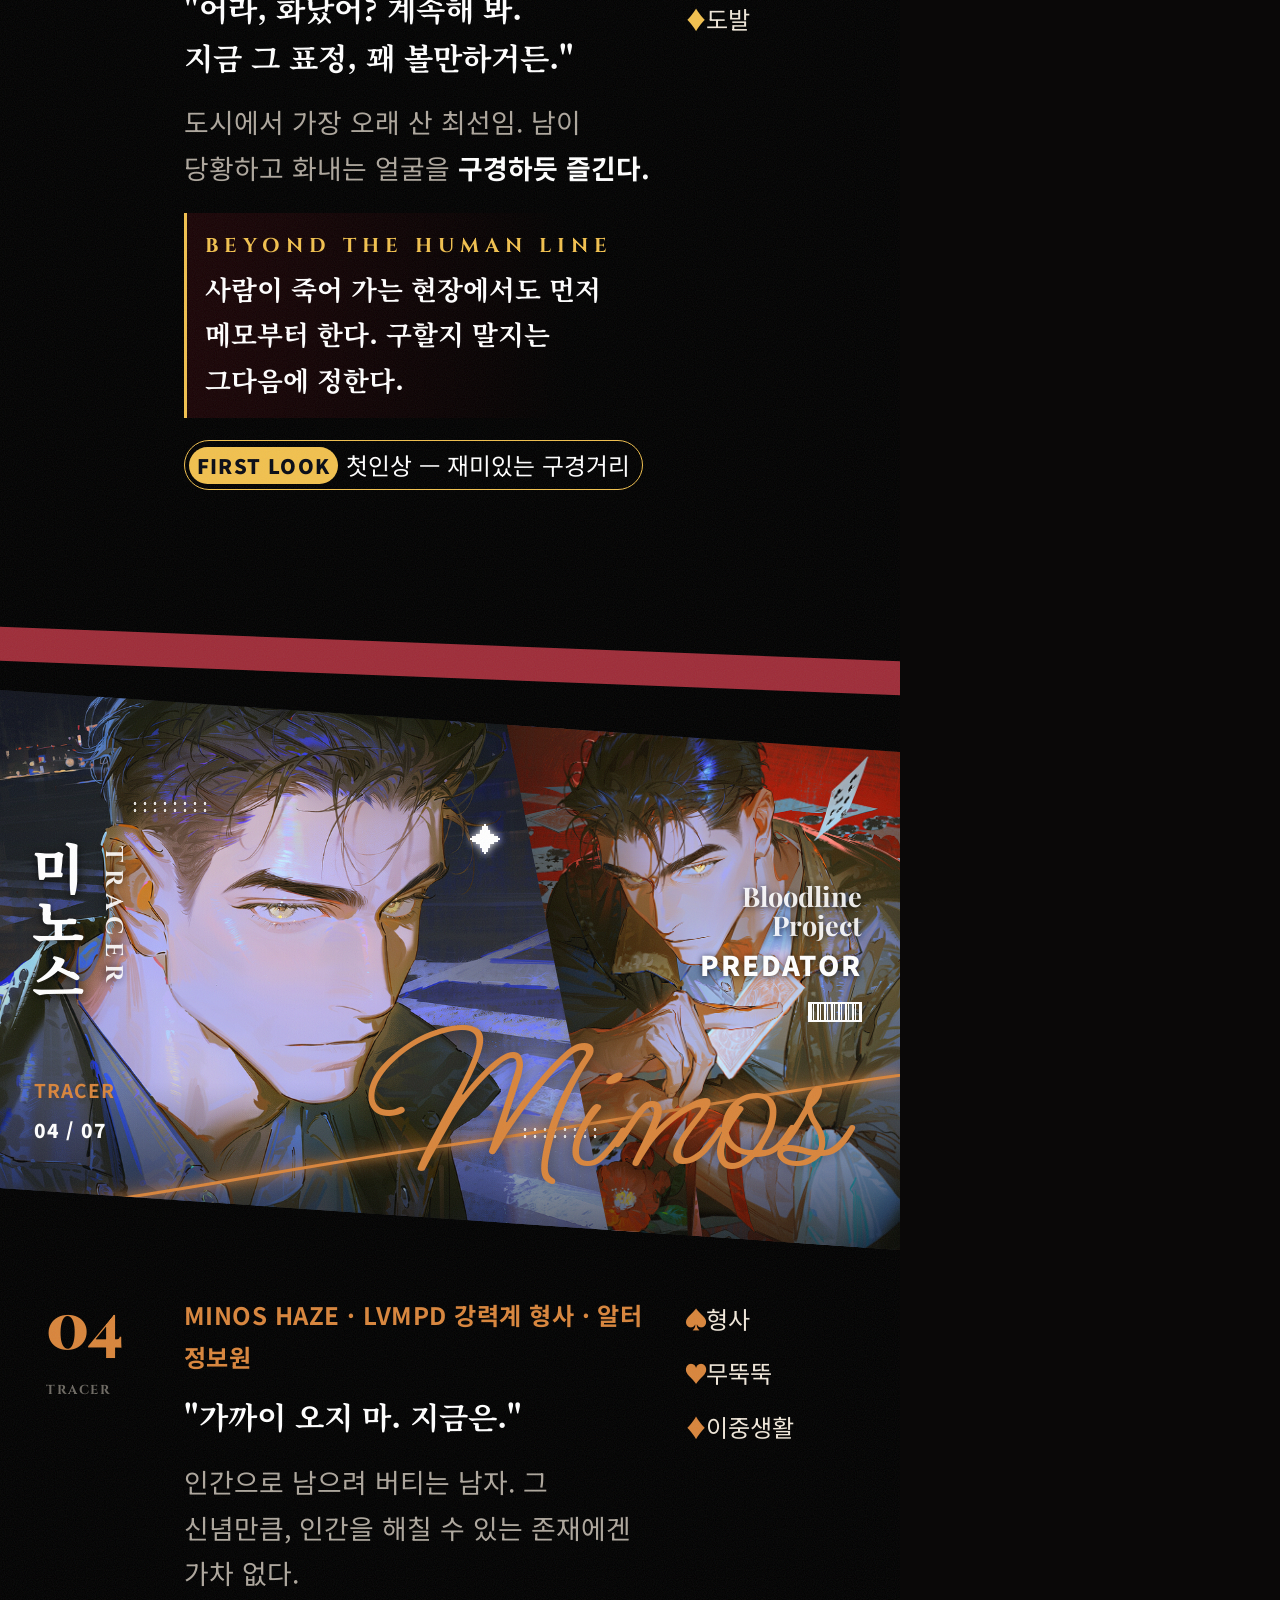
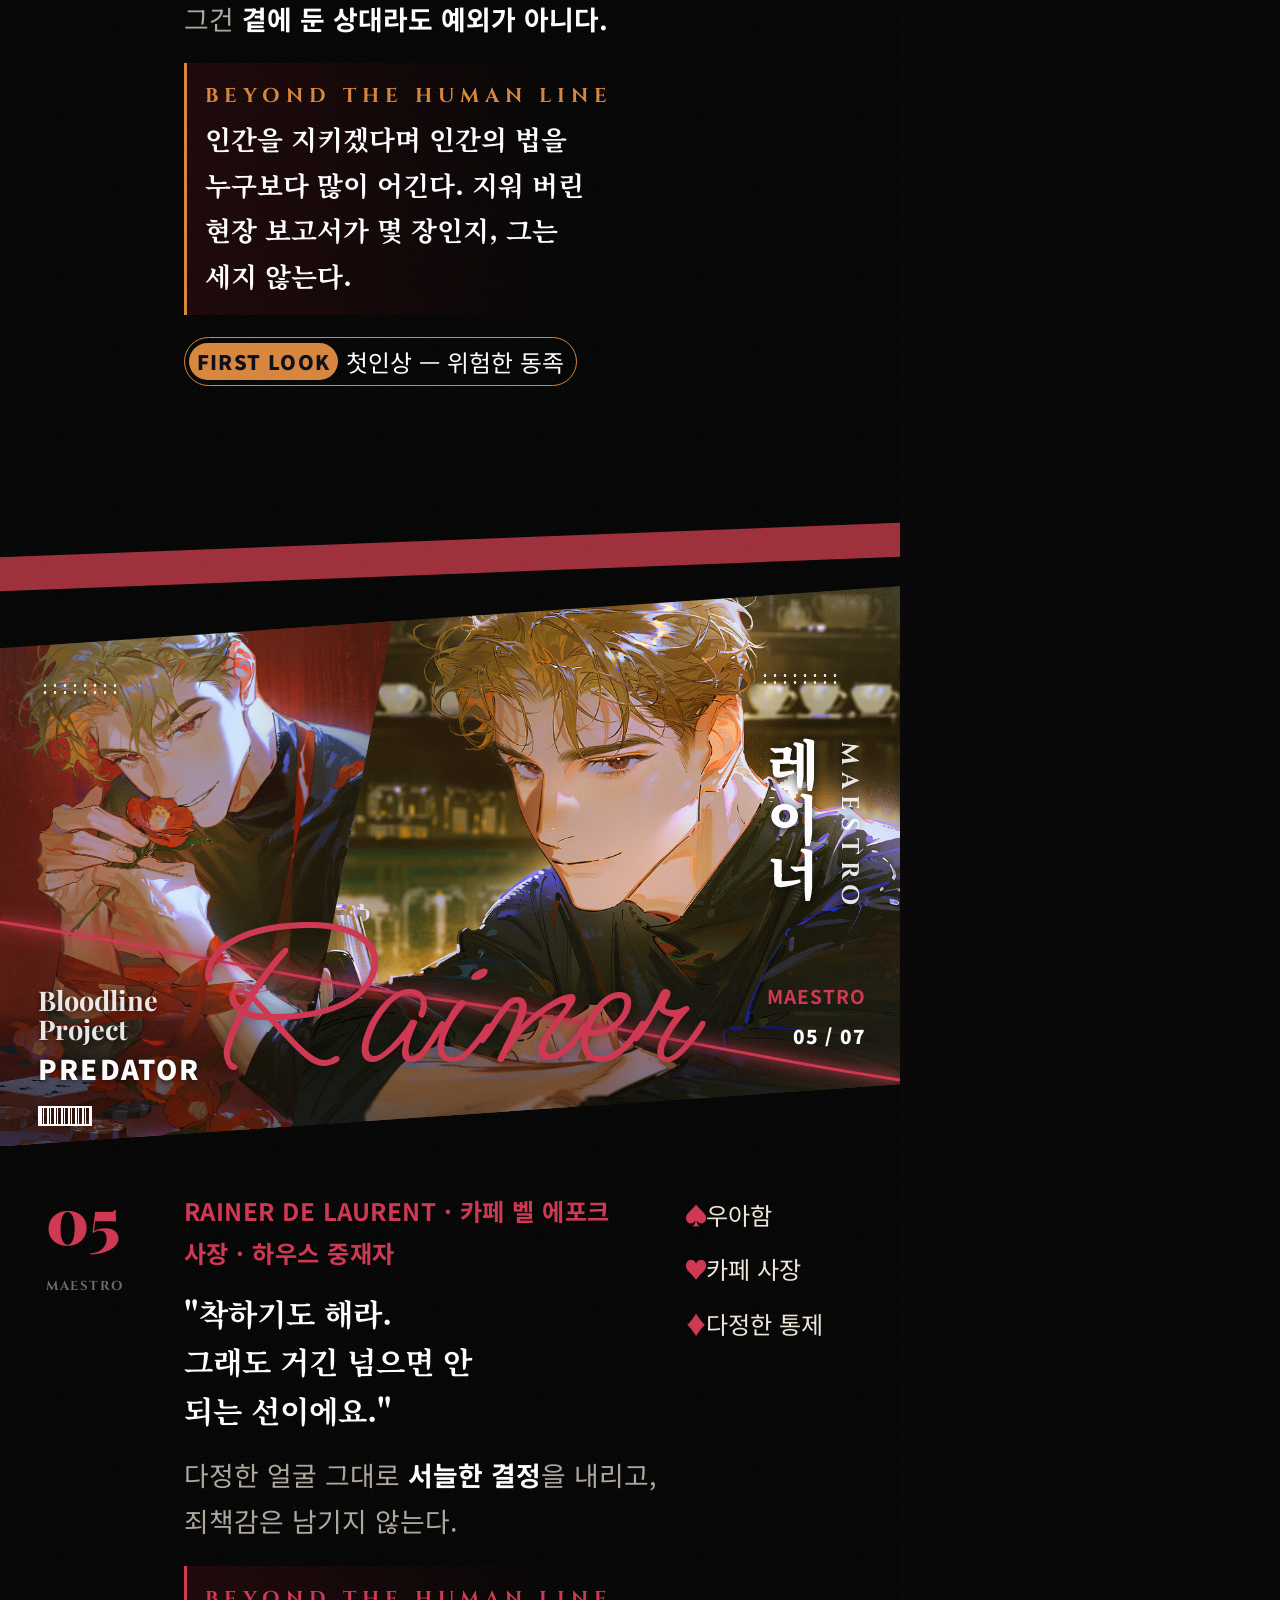
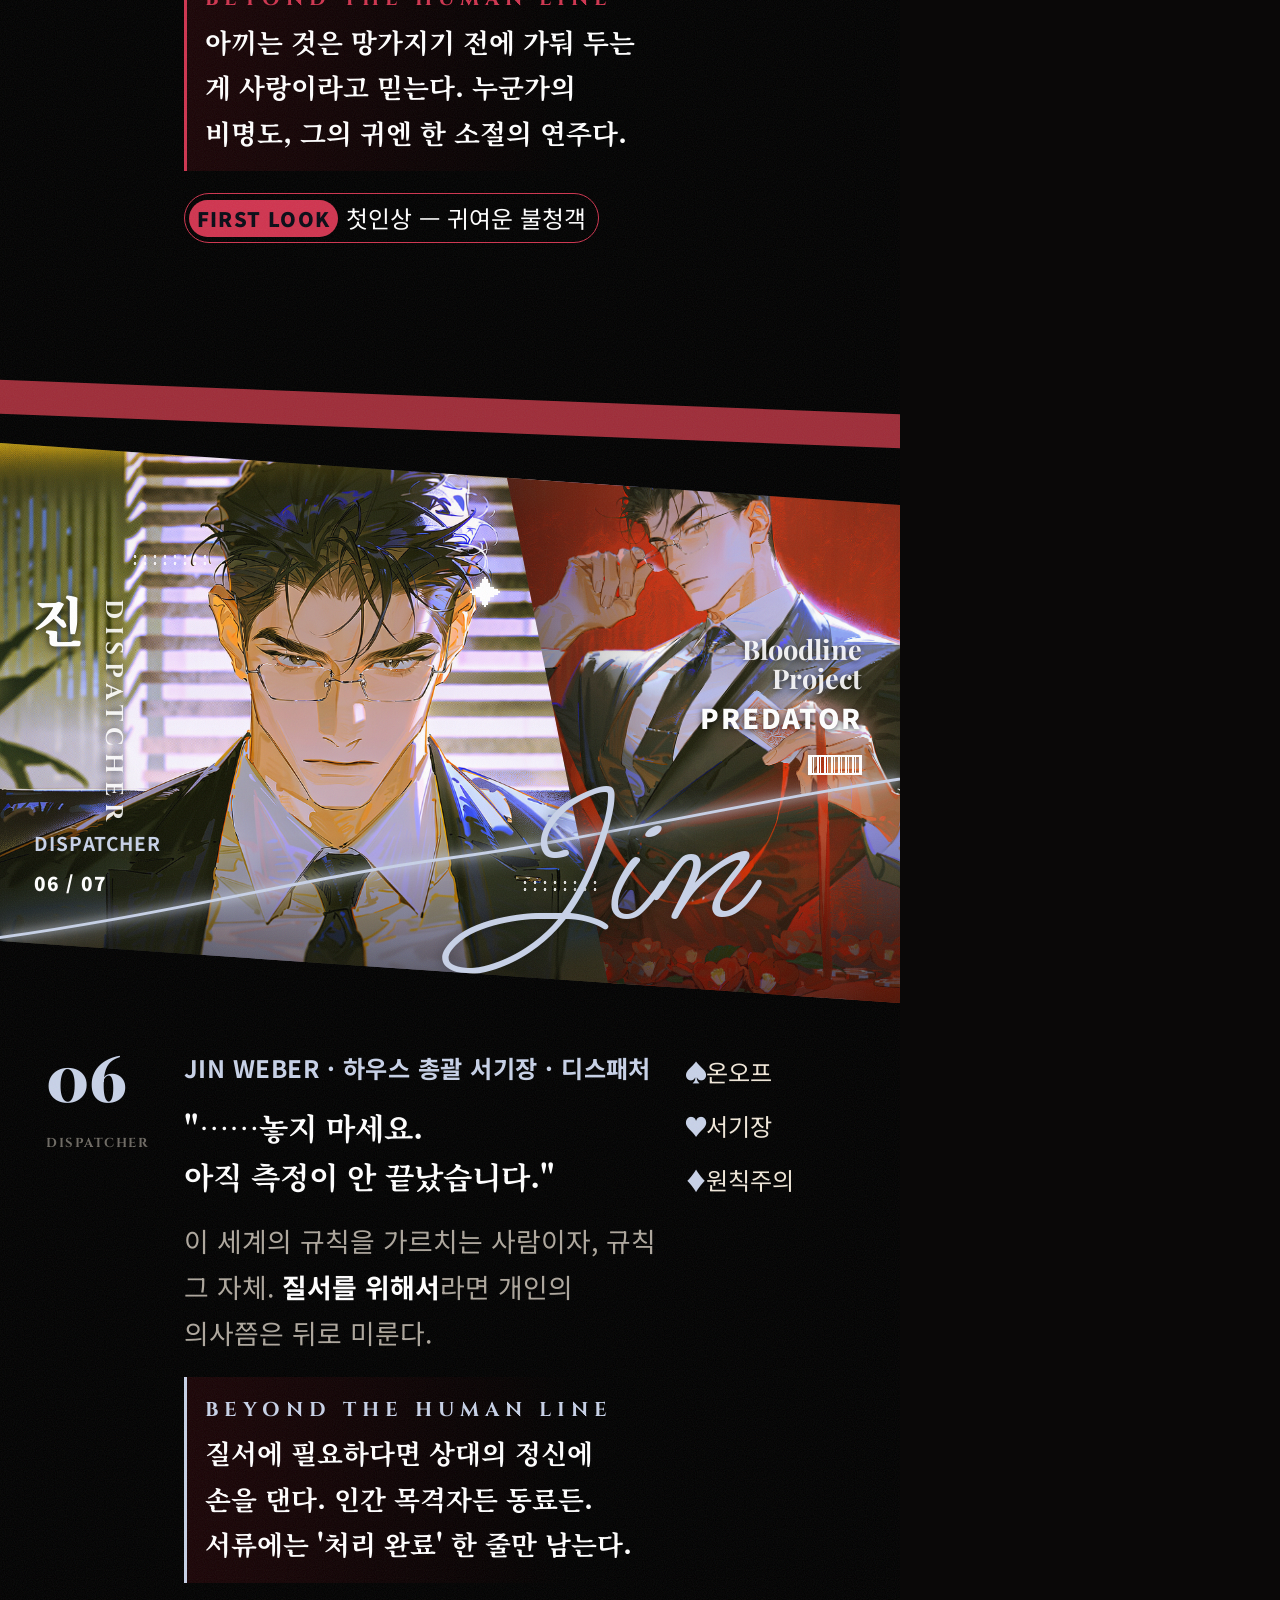
==== commit fd831748: "인포 v5 지도: 3번 번호 원 키우고 숫자는 작게 Co-Authored-By: Claude Opus 5.5 <noreply@anthropic.com>" ====
--- a/info/v5/info-v5.html
+++ b/info/v5/info-v5.html
@@ -866,11 +866,11 @@
   .citymap .cmf { position: absolute; left: 30px; top: 300px; width: 840px; height: 584px; border-radius: 18px; overflow: hidden; border: 1.5px solid #7d9bff; box-shadow: 0 0 14px rgba(61,107,255,.7); }
   .citymap .cmf > img { width: 100%; height: 100%; object-fit: cover; filter: grayscale(.15) contrast(1.05); }
   .citymap .tone { position: absolute; inset: 0; mix-blend-mode: color; opacity: .2; background: linear-gradient(115deg, #ff1a2e 0 30%, #2338ff 68%, #0b1460); }
-  .citymap .plate { position: absolute; height: 14px; padding: 0 7px 0 11px; display: flex; align-items: center;
+  .citymap .plate { position: absolute; height: 14px; padding: 0 7px 0 12.5px; display: flex; align-items: center;
     background: #6e5431; border: .6px solid rgba(242,226,189,.6); border-radius: 2px; box-shadow: 0 1px 3px rgba(0,0,0,.55);
     font-family: "Bodoni Moda", serif; font-weight: 400; font-size: 8.6px !important; line-height: 1 !important; letter-spacing: .01em !important; color: #f2e2bd; white-space: nowrap; }
-  .citymap .plate span { position: absolute; left: -7px; top: 50%; transform: translateY(-50%); width: 15px; height: 15px; border-radius: 50%;
-    background: #6e5431; border: 1.5px solid #d6ad62; display: grid; place-items: center; font-size: 9px; color: #f2e2bd; }
+  .citymap .plate span { position: absolute; left: -9px; top: 50%; transform: translateY(-50%); width: 17.5px; height: 17.5px; border-radius: 50%;
+    background: #6e5431; border: 1.5px solid #d6ad62; display: grid; place-items: center; font-size: 8px; line-height: 1; color: #f2e2bd; }
   .citymap .legend { position: absolute; left: 0; top: 68.6%; width: 38.2%; height: 31.4%; z-index: 5; background: #05070d;
     border-top: 1.5px solid #ff3d52; border-right: 1.5px solid #ff3d52; border-top-right-radius: 14px; box-shadow: 0 0 12px rgba(255,36,56,.55);
     padding: 16px 16px 12px 18px; display: grid; grid-template-columns: 1fr 1fr; grid-auto-flow: column; grid-template-rows: repeat(6, 1fr); column-gap: 10px; }
